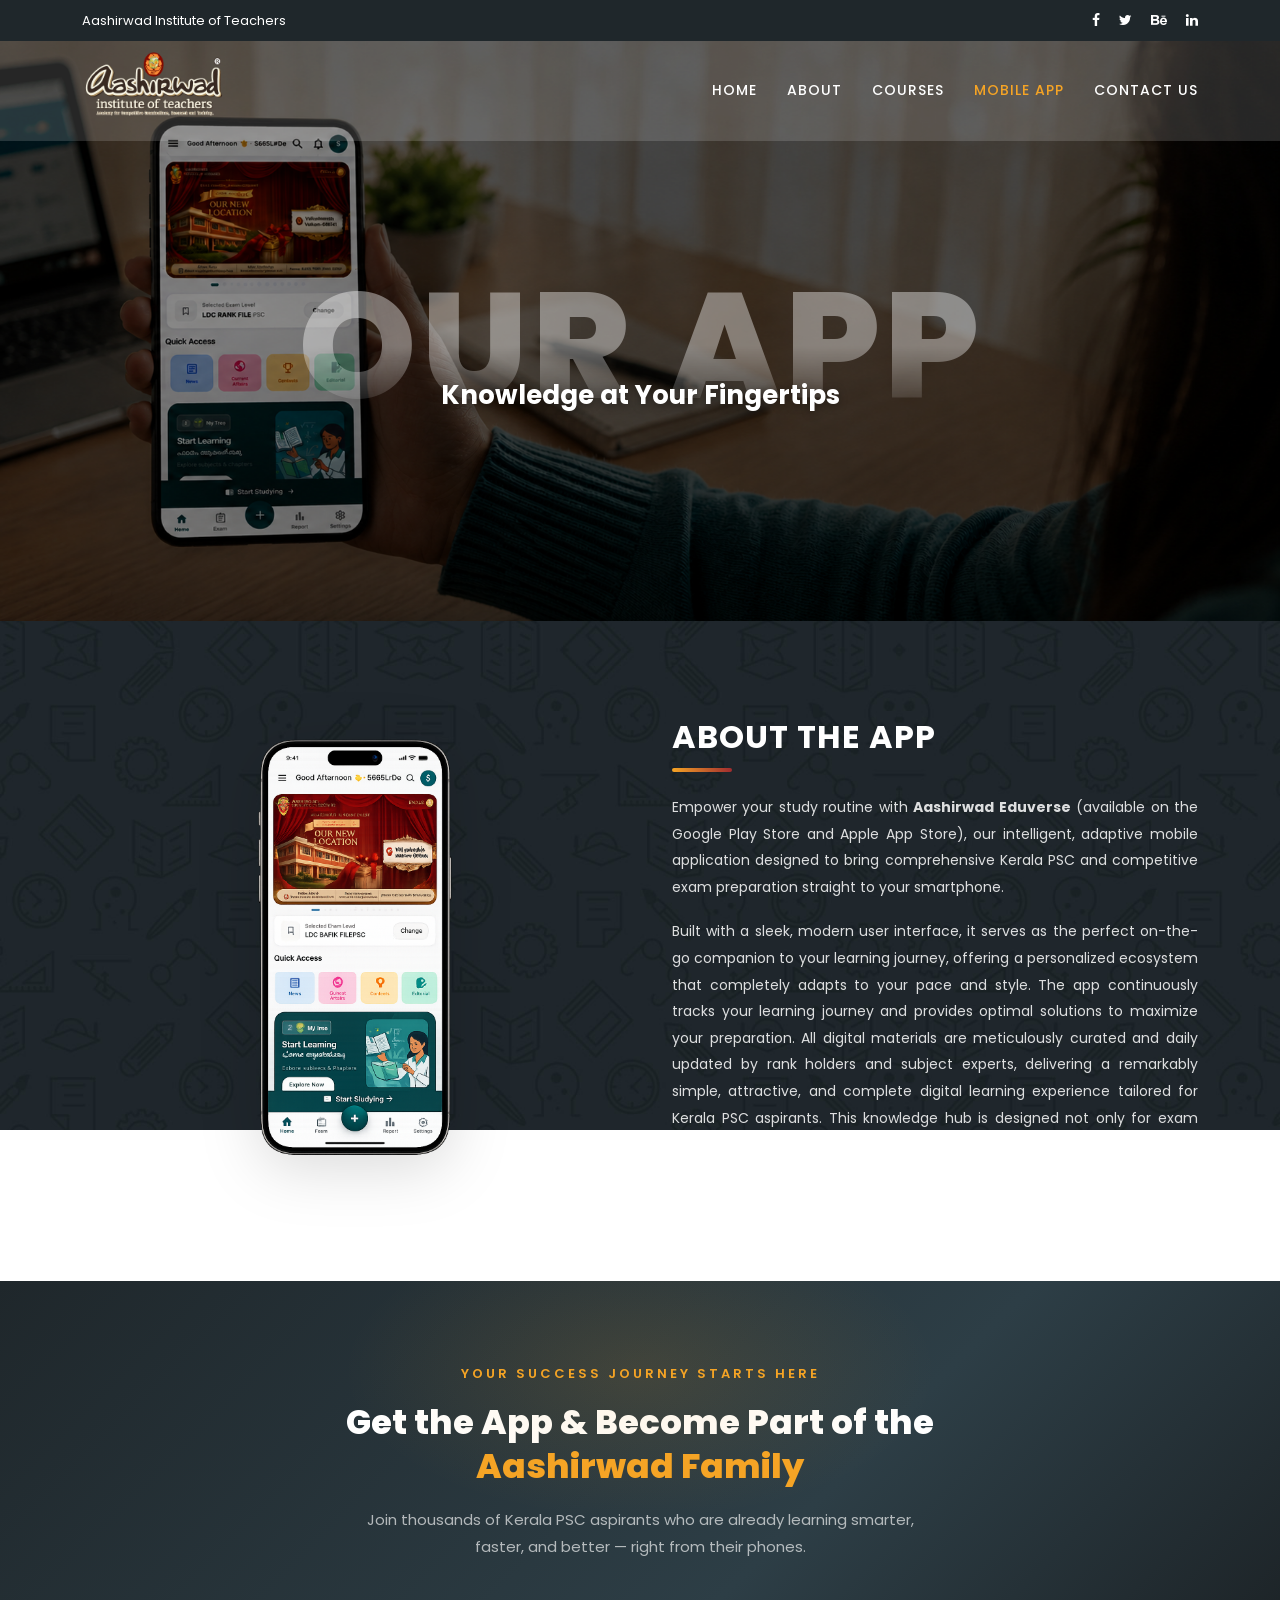
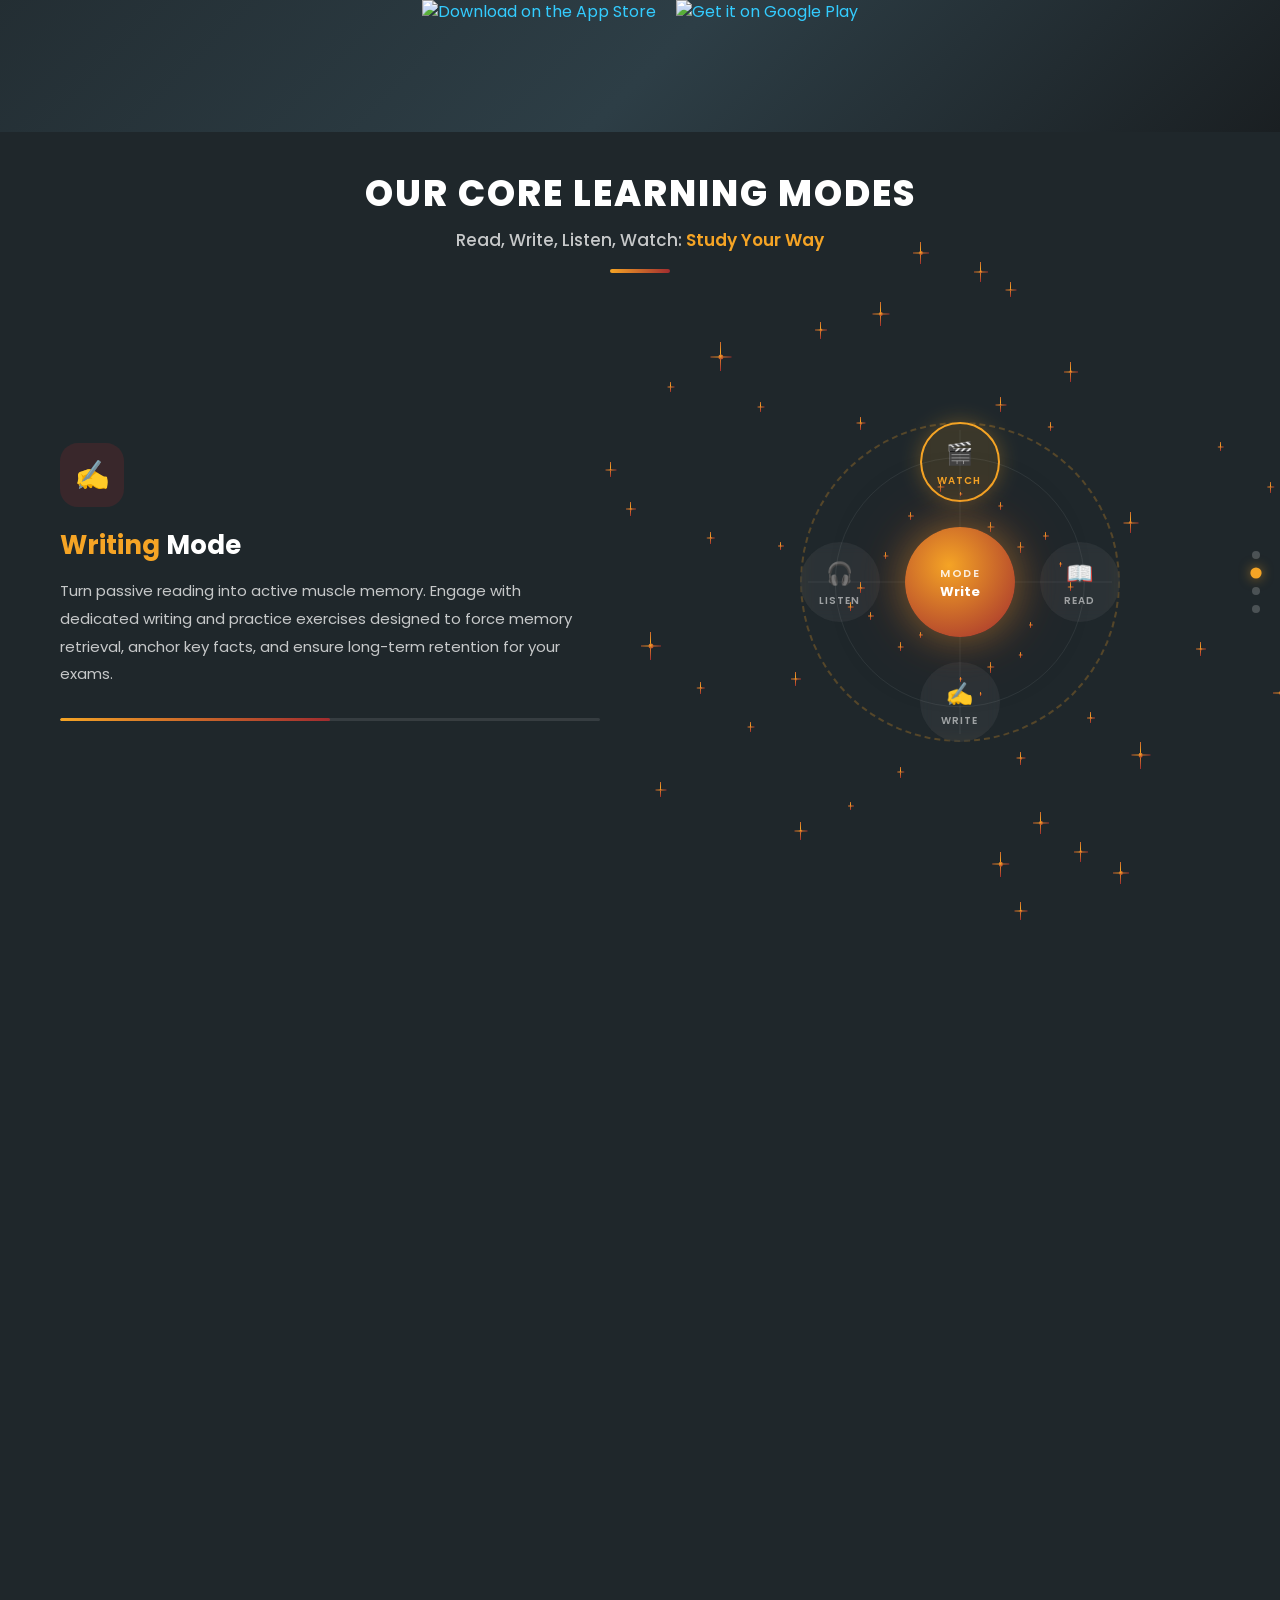
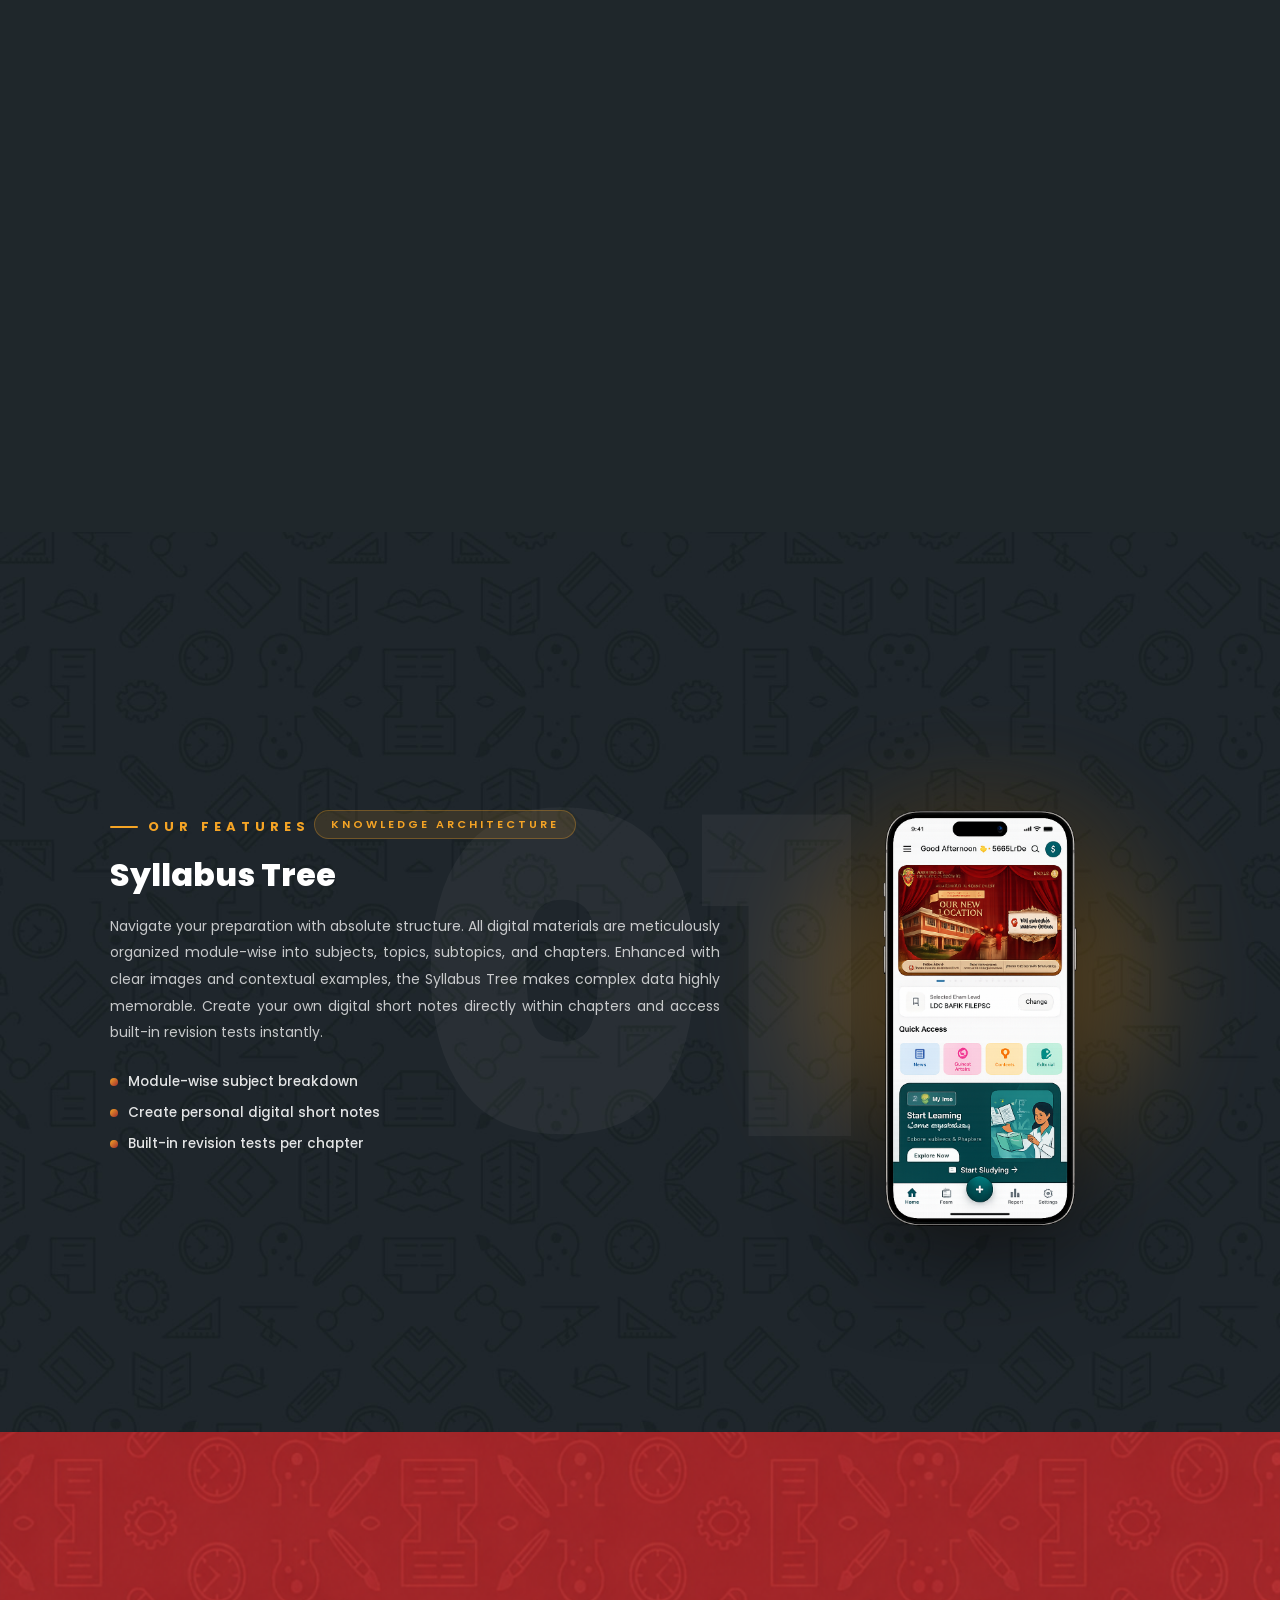
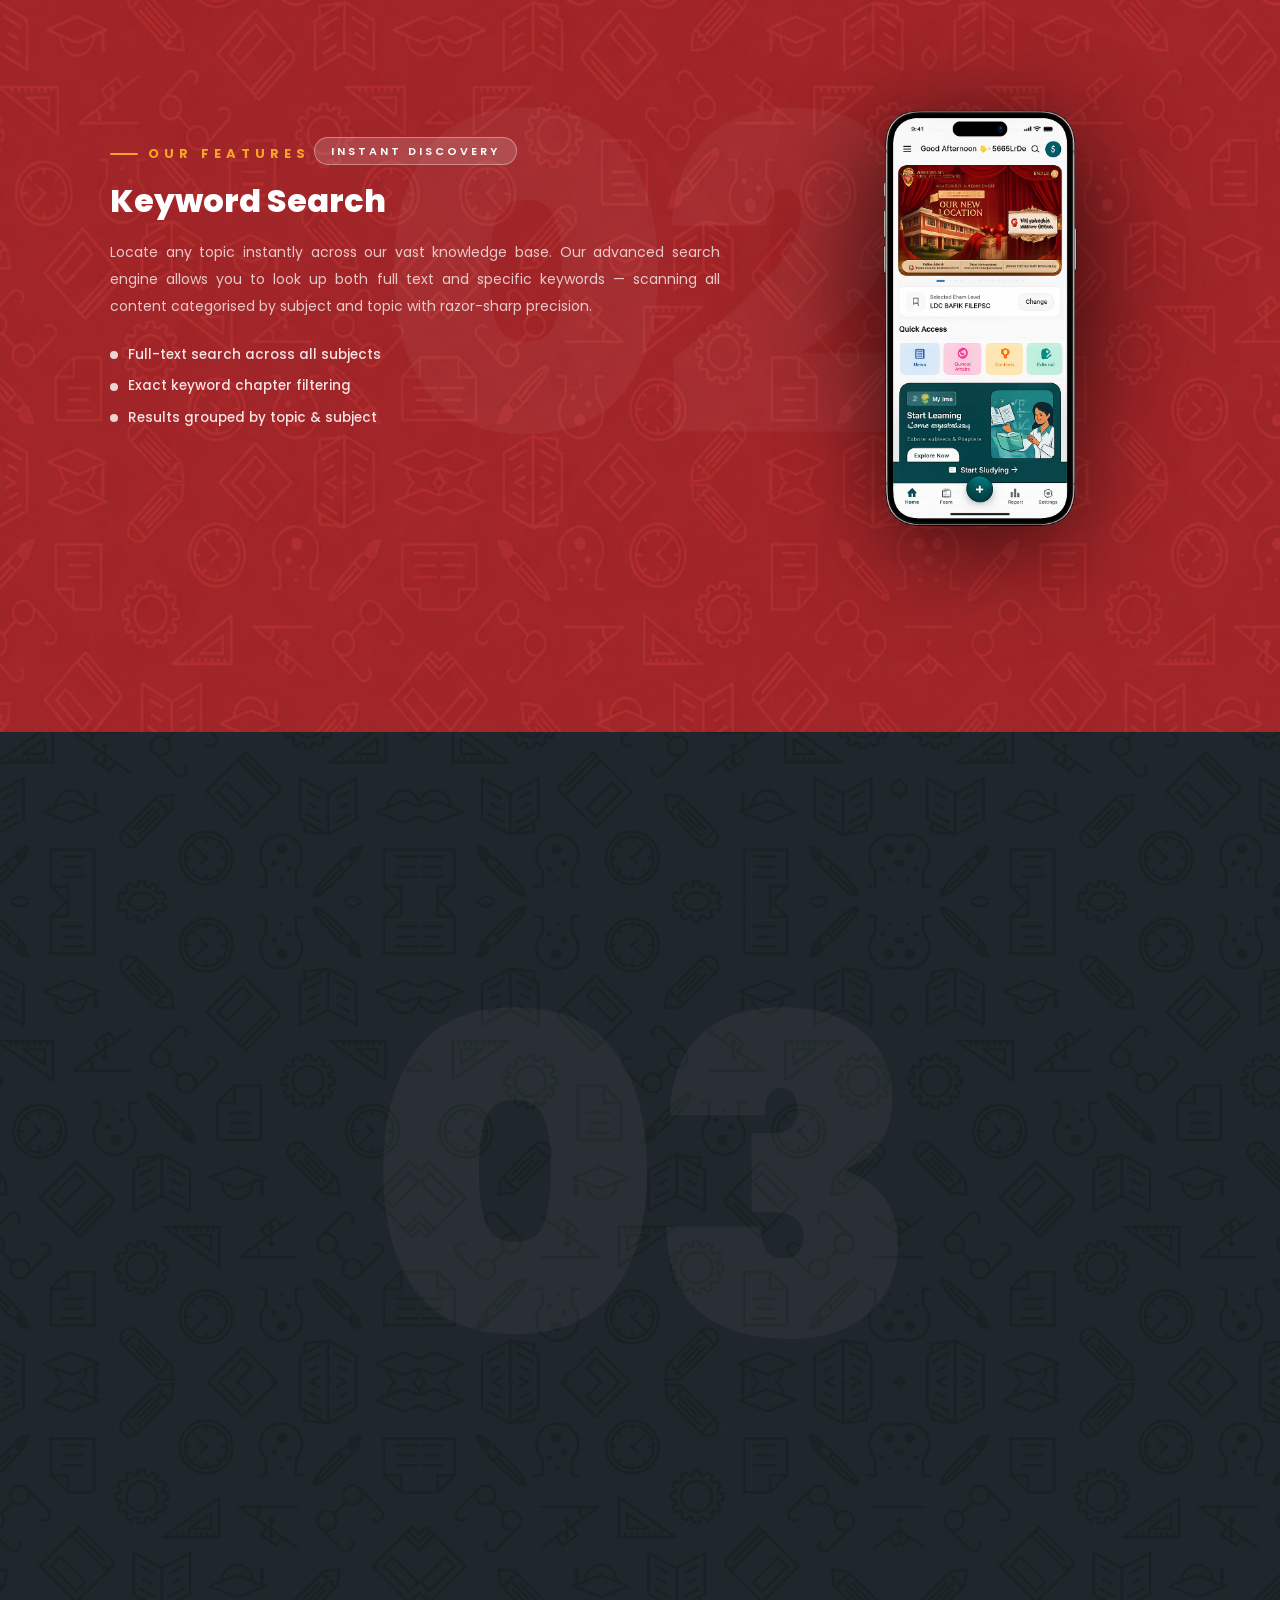
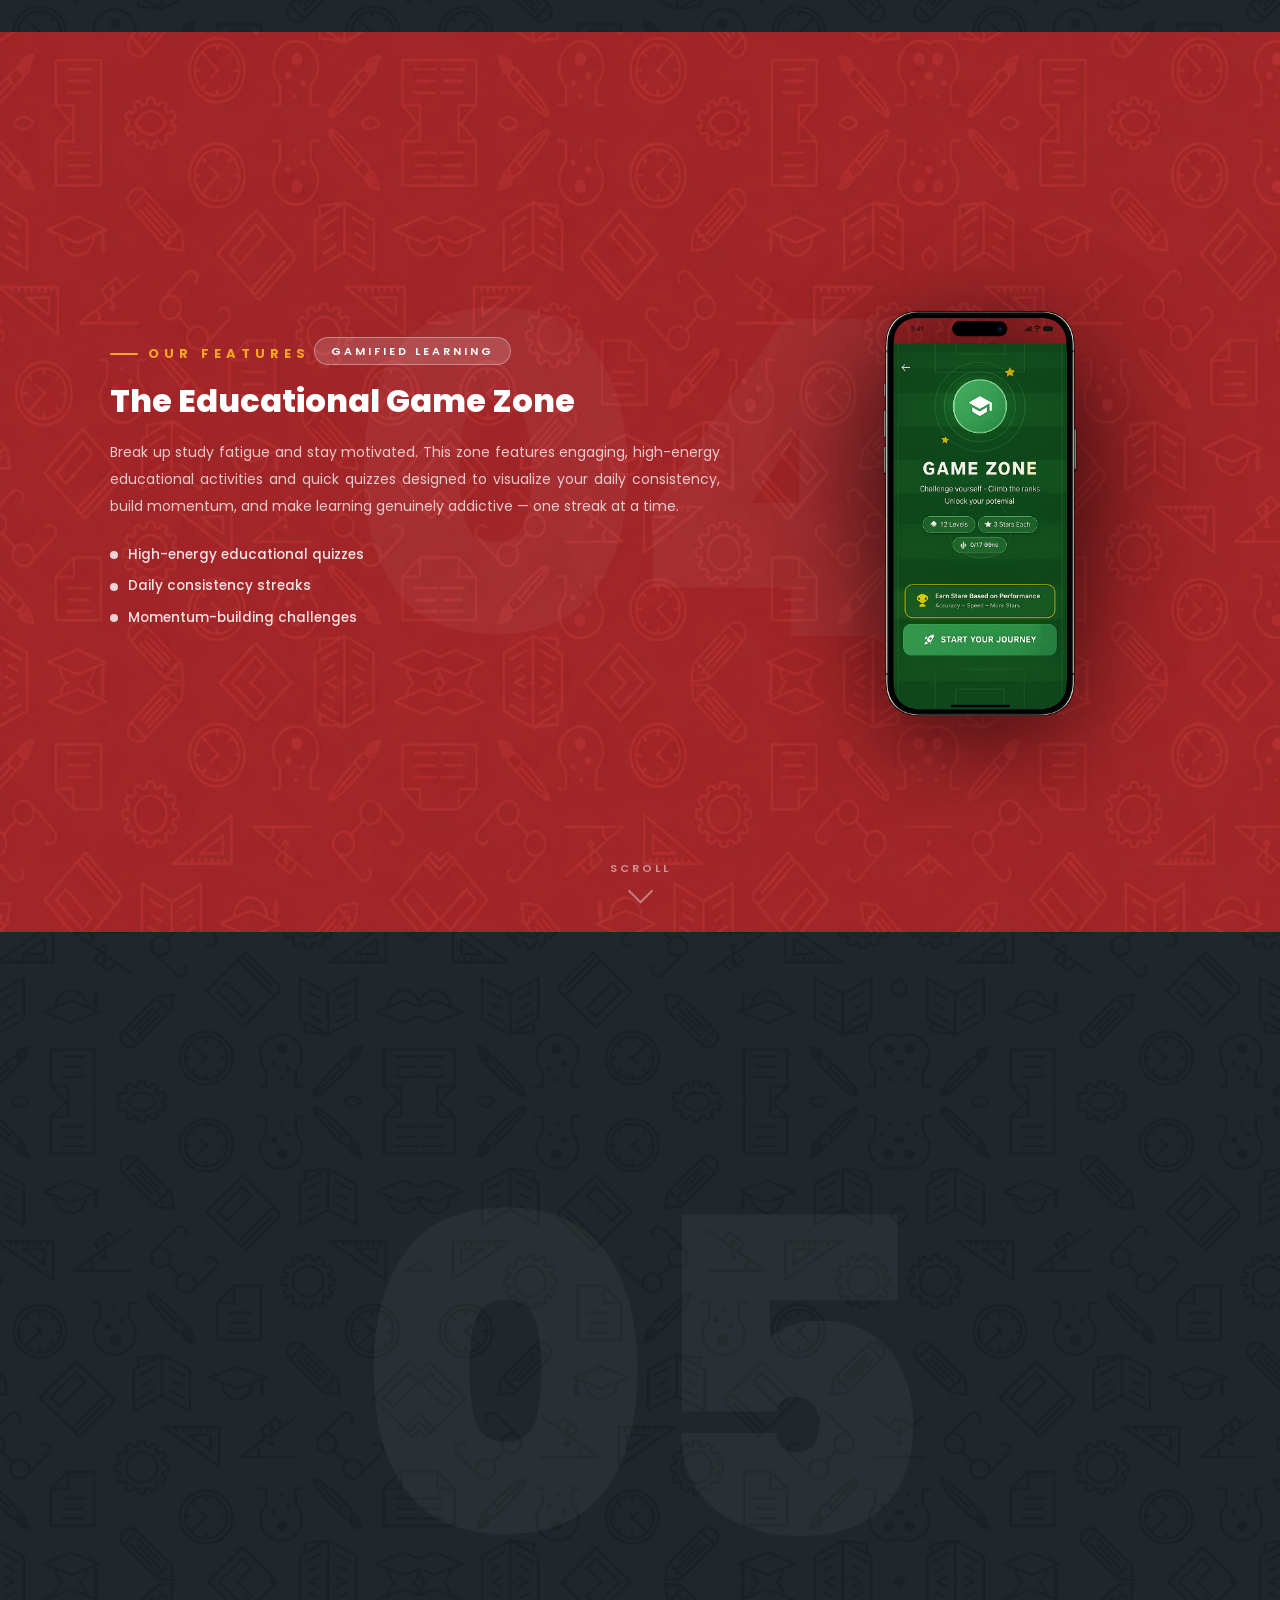
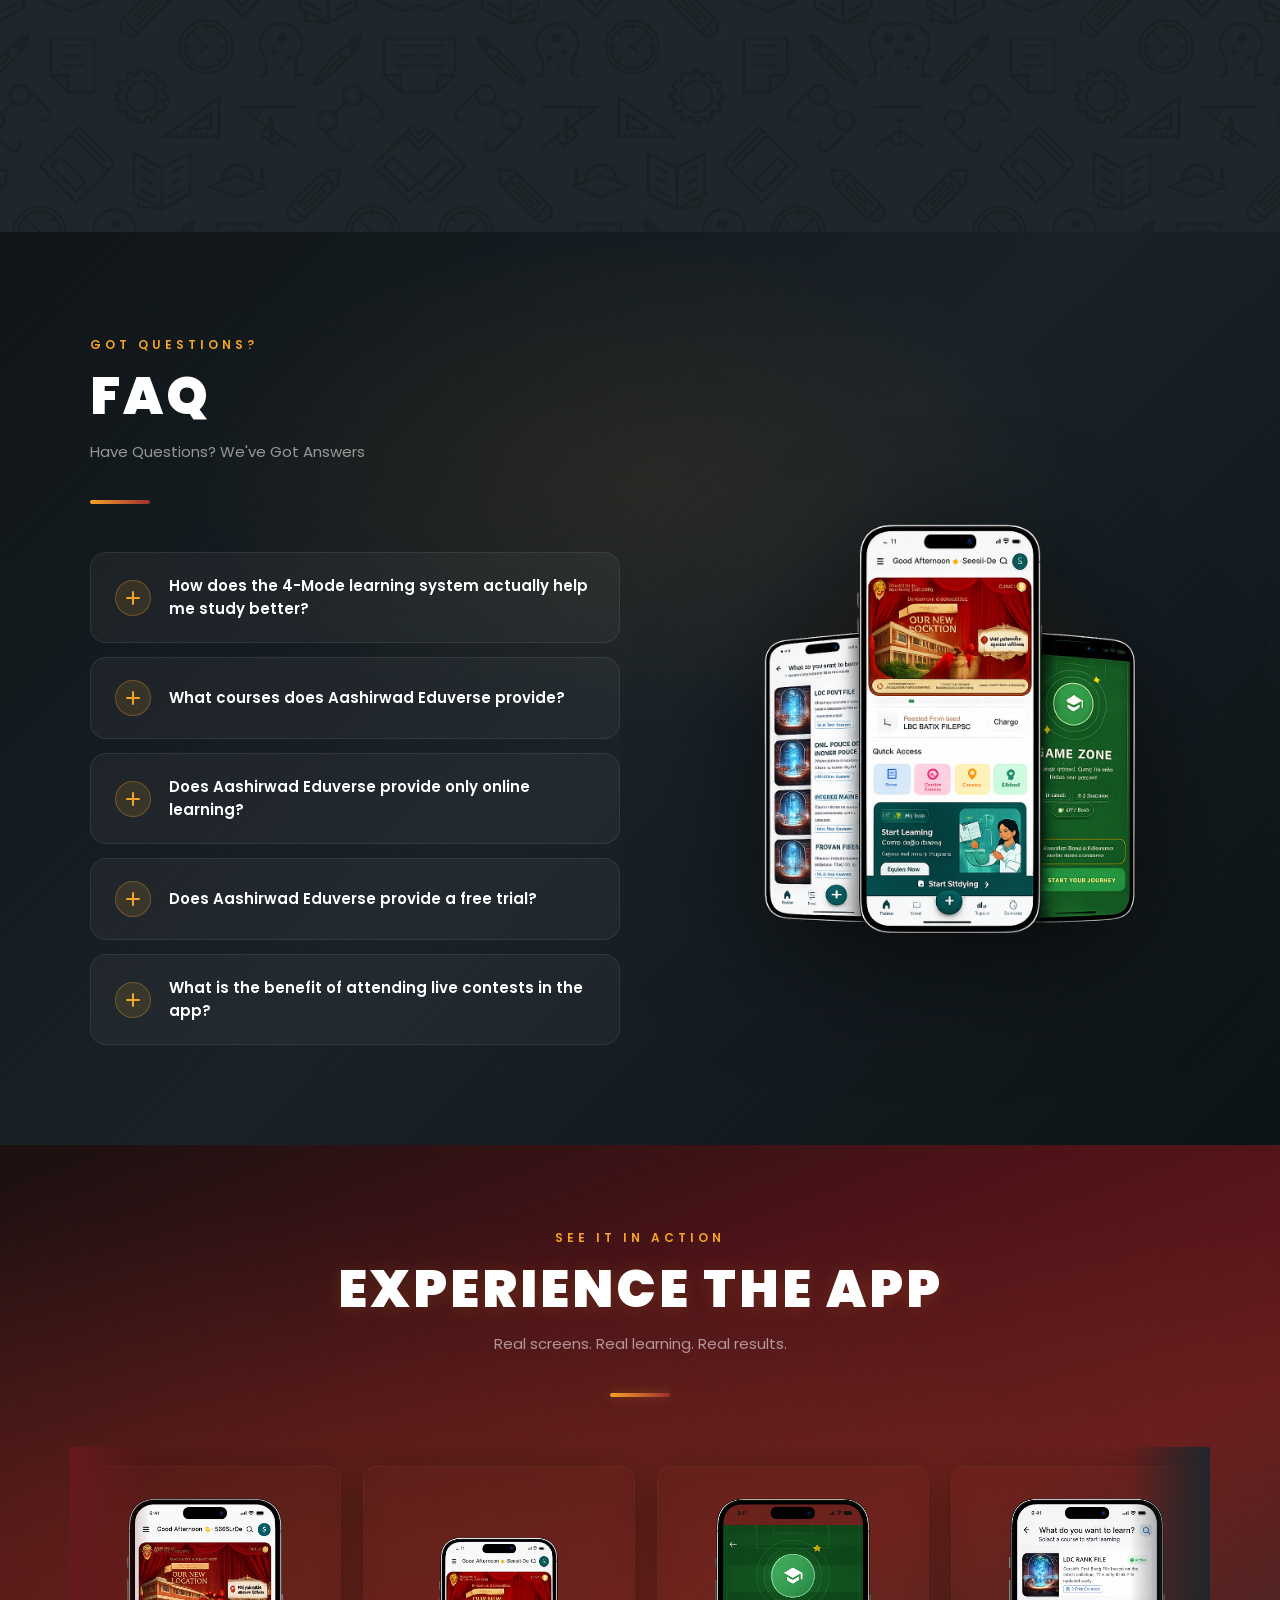
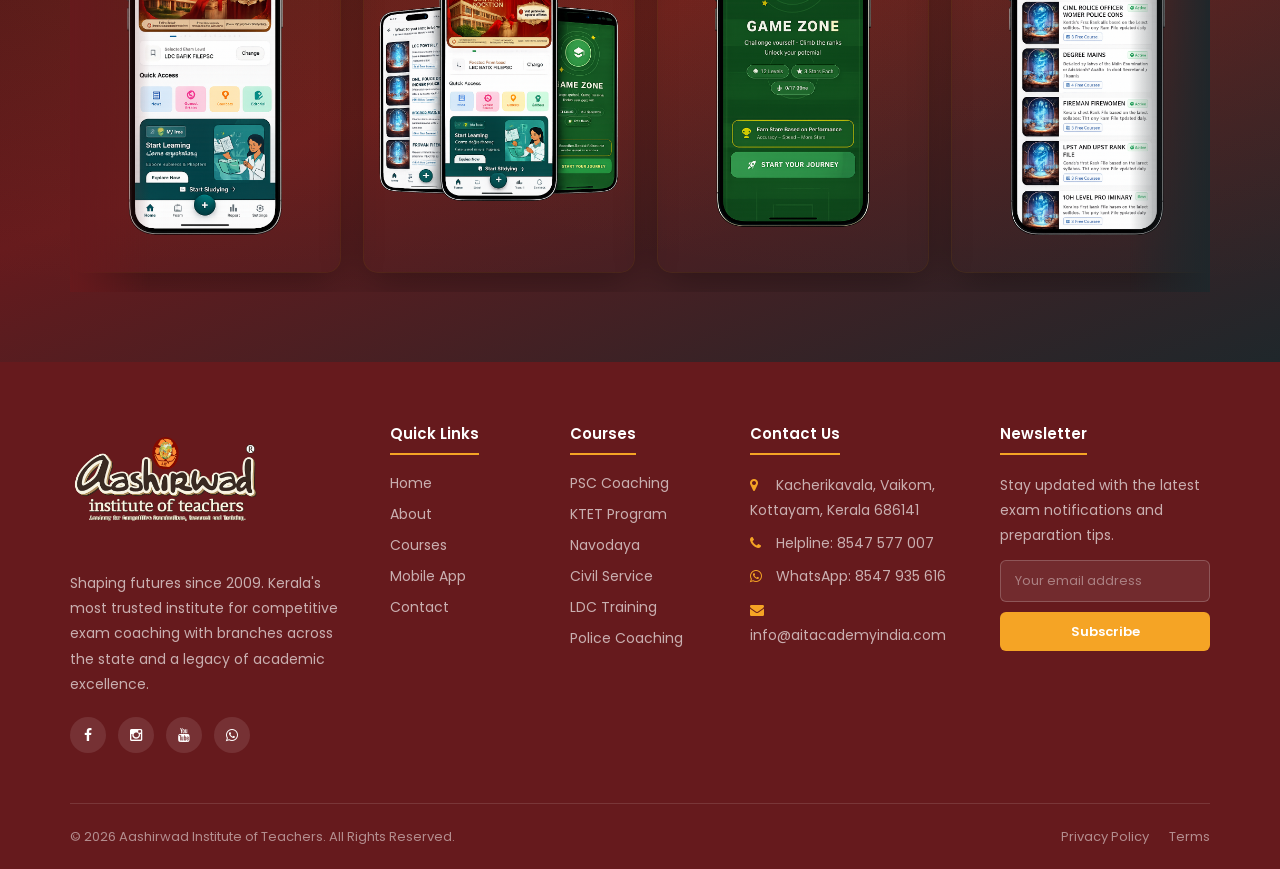
==== app.html @ 5364507b "Updated homepage design" ====
<!DOCTYPE html>
<html lang="en">

  <head>

    <meta charset="utf-8">
    <meta name="viewport" content="width=device-width, initial-scale=1, shrink-to-fit=no">
    <meta name="description" content="">
    <meta name="author" content="Template Mo">
    <link href="https://fonts.googleapis.com/css?family=Poppins:100,200,300,400,500,600,700,800,900" rel="stylesheet">

    <title>Education - List of Meetings</title>

    <!-- Bootstrap core CSS -->
    <link href="vendor/bootstrap/css/bootstrap.min.css" rel="stylesheet">


    <!-- Additional CSS Files -->
    <link rel="stylesheet" href="assets/css/fontawesome.css">
    <link rel="stylesheet" href="assets/css/templatemo-edu-meeting.css">
    <link rel="stylesheet" href="assets/css/owl.css">
    <link rel="stylesheet" href="assets/css/lightbox.css">
<!--

TemplateMo 569 Edu Meeting

https://templatemo.com/tm-569-edu-meeting

-->
  </head>

<body>

   

  <!-- Sub Header -->
  <div class="sub-header">
    <div class="container">
      <div class="row">
        <div class="col-lg-8 col-sm-8">
          <div class="left-content">
            <p>Aashirwad Institute of Teachers</p>
          </div>
        </div>
        <div class="col-lg-4 col-sm-4">
          <div class="right-icons">
            <ul>
              <li><a href="#"><i class="fa fa-facebook"></i></a></li>
              <li><a href="#"><i class="fa fa-twitter"></i></a></li>
              <li><a href="#"><i class="fa fa-behance"></i></a></li>
              <li><a href="#"><i class="fa fa-linkedin"></i></a></li>
            </ul>
          </div>
        </div>
      </div>
    </div>
  </div>

  <!-- ***** Header Area Start ***** -->
  <header class="header-area header-sticky">
      <div class="container">
          <div class="row">
              <div class="col-12">
                  <nav class="main-nav">
                      <!-- ***** Logo Start ***** -->
                      <a href="index.html" class="logo">
                        <img src="assets/images/logo3.png" alt="Aashirwad EduVerse Logo" class="logo-image">
                      </a>
                      <!-- ***** Logo End ***** -->
                      <!-- ***** Menu Start ***** -->
                      <ul class="nav">
                          <li ><a href="index.html">Home</a></li>
                          <li class="scroll-to-section"><a href="#app-about">About</a></li> 
                          <li><a href="courses.html">Courses</a></li>
                          <li><a href="app.html" class="active">Mobile App</a></li>
                          <li class="scroll-to-section"><a href="#contact">Contact Us</a></li> 
                      </ul>        
                      <a class='menu-trigger'>
                          <span>Menu</span>
                      </a>
                      <!-- ***** Menu End ***** -->
                  </nav>
              </div>
          </div>
      </div>
  </header>
  <!-- ***** Header Area End ***** -->

  <section class="heading-page header-text app-heading-page" id="top">
    <div class="container">
        <div class="row">
        <div class="col-lg-12">
            <div class="app-title-wrapper">
            <h2 class="app-main-title">OUR APP</h2>
            <h6 class="app-sub-quote">Knowledge at Your Fingertips</h6>
            </div>
        </div>
        </div>
    </div>
    </section>

  
  
  
  
  
  
  
  
  
  
  
  
  
  
  
  
  
  
  
  
  
    <section class="app-about-section" id="app-about">
  <div class="container">
    <div class="row align-items-center">

      <div class="col-lg-6 col-md-12 app-about-image-col">
        <div class="app-about-img-wrapper">
          <img src="assets/images/mobile1.png" alt="Aashirwad Eduverse App" class="app-about-phone-img">
        </div>
      </div>

      <div class="col-lg-6 col-md-12 app-about-text-col">
        <div class="app-about-content">
          <h2 class="app-about-title">About The App</h2>
          <div class="app-about-underline"></div>
          <p>Empower your study routine with <strong>Aashirwad Eduverse</strong> (available on the Google Play Store and Apple App Store), our intelligent, adaptive mobile application designed to bring comprehensive Kerala PSC and competitive exam preparation straight to your smartphone.</p>
          <p>Built with a sleek, modern user interface, it serves as the perfect on-the-go companion to your learning journey, offering a personalized ecosystem that completely adapts to your pace and style. The app continuously tracks your learning journey and provides optimal solutions to maximize your preparation. All digital materials are meticulously curated and daily updated by rank holders and subject experts, delivering a remarkably simple, attractive, and complete digital learning experience tailored for Kerala PSC aspirants. This knowledge hub is designed not only for exam seekers but for all students who want to enhance their intellect and fuel their passion for learning.</p>
        </div>
      </div>

    </div>
  </div>
</section>















<section class="app-download-section" id="app-download">
  <div class="container">
    <div class="row justify-content-center text-center">
      <div class="col-lg-8">
        <p class="app-download-tagline">Your Success Journey Starts Here</p>
        <h2 class="app-download-heading">Get the App & Become Part of the <span>Aashirwad Family</span></h2>
        <p class="app-download-subtext">Join thousands of Kerala PSC aspirants who are already learning smarter, faster, and better — right from their phones.</p>
        <div class="app-download-buttons">
          <a href="#" class="app-store-btn" target="_blank">
            <img src="https://upload.wikimedia.org/wikipedia/commons/3/3c/Download_on_the_App_Store_Badge.svg" alt="Download on the App Store">
          </a>
          <a href="#" class="app-store-btn" target="_blank">
            <img src="https://upload.wikimedia.org/wikipedia/commons/7/78/Google_Play_Store_badge_EN.svg" alt="Get it on Google Play">
          </a>
        </div>
      </div>
    </div>
  </div>
</section>











<section class="app-showcase">

  <!-- Floating decorative particles (filled by JS) -->
  <div class="app-particles" id="appParticles"></div>
  
  <!-- ── Sticky scroll scene ──────────────────────────────── -->
  <div id="app-scroll-scene">
    <div class="app-sticky-frame" id="appStickyFrame">
 
      <!-- Step indicator dots -->
      <!-- ── Static heading inside sticky frame ── -->
      <div class="core-modes-heading-wrapper">
        <h2 class="core-modes-title">Our Core Learning Modes</h2>
        <p class="core-modes-subtitle">Read, Write, Listen, Watch: <span>Study Your Way</span></p>
        <div class="core-modes-underline"></div>
      </div>

      <!-- Step indicator dots -->
      <div class="step-dots" id="stepDots">
        <div class="step-dot active"></div>
        <div class="step-dot"></div>
        <div class="step-dot"></div>
        <div class="step-dot"></div>
      </div>
 
      <!-- Left: mode content cards -->
      <div class="app-left-pane">
 
        <!-- Card 0 – Read -->
        <div class="mode-card active" data-index="0">
          <div class="mode-icon icon-read">📖</div>
          <h3><span class="highlight">Reading</span> Mode</h3>
          <p>
            Dive into distraction-free digital reading environments curated by subject experts.
            Focus entirely on the core material with a clean, optimised layout built for deep
            concentration and clear understanding.
          </p>
          <div class="mode-progress-bar">
            <div class="mode-progress-fill" style="width: 25%;"></div>
          </div>
        </div>
 
        <!-- Card 1 – Write -->
        <div class="mode-card" data-index="1">
          <div class="mode-icon icon-write">✍️</div>
          <h3><span class="highlight">Writing</span> Mode</h3>
          <p>
            Turn passive reading into active muscle memory. Engage with dedicated writing and
            practice exercises designed to force memory retrieval, anchor key facts, and ensure
            long-term retention for your exams.
          </p>
          <div class="mode-progress-bar">
            <div class="mode-progress-fill" style="width: 50%;"></div>
          </div>
        </div>
 
        <!-- Card 2 – Listen -->
        <div class="mode-card" data-index="2">
          <div class="mode-icon icon-listen">🎧</div>
          <h3><span class="highlight">Audio</span> Mode</h3>
          <p>
            Turn your commute, workout, or downtime into productive study time. Listen to
            professionally explained audio lessons and master core concepts on the go with
            completely hands-free learning that requires zero screen time.
          </p>
          <div class="mode-progress-bar">
            <div class="mode-progress-fill" style="width: 75%;"></div>
          </div>
        </div>
 
        <!-- Card 3 – Watch -->
        <div class="mode-card" data-index="3">
          <div class="mode-icon icon-watch">🎬</div>
          <h3><span class="highlight">Video</span> Mode</h3>
          <p>
            Visual learners rejoice. Complex theories, tough problem-solving steps, and core
            syllabus topics are broken down into high-quality, engaging video sessions that make
            difficult subjects remarkably easy to grasp.
          </p>
          <div class="mode-progress-bar">
            <div class="mode-progress-fill" style="width: 100%;"></div>
          </div>
        </div>
 
      </div><!-- /app-left-pane -->
 
      <!-- Right: rotating wheel -->
      <div class="app-right-pane">
        <div class="wheel-wrapper">
 
          <!-- Decorative spoke lines -->
          <svg class="wheel-spokes" xmlns="http://www.w3.org/2000/svg">
            <line x1="50%" y1="50%" x2="50%" y2="10%"  stroke="rgba(255,255,255,0.07)" stroke-width="1"/>
            <line x1="50%" y1="50%" x2="90%" y2="50%"  stroke="rgba(255,255,255,0.07)" stroke-width="1"/>
            <line x1="50%" y1="50%" x2="50%" y2="90%"  stroke="rgba(255,255,255,0.07)" stroke-width="1"/>
            <line x1="50%" y1="50%" x2="10%" y2="50%"  stroke="rgba(255,255,255,0.07)" stroke-width="1"/>
          </svg>
 
          <!-- Rotating ring with four nodes -->
          <div class="wheel-ring" id="wheelRing">
 
            <!-- Node 0 – Read (top) -->
            <div class="wheel-node active-node" data-node="0">
              <div class="node-inner">
                <span class="node-icon">📖</span>
                <span class="node-label">Read</span>
              </div>
            </div>
 
            <!-- Node 1 – Write (right) -->
            <div class="wheel-node" data-node="1">
              <div class="node-inner">
                <span class="node-icon">✍️</span>
                <span class="node-label">Write</span>
              </div>
            </div>
 
            <!-- Node 2 – Listen (bottom) -->
            <div class="wheel-node" data-node="2">
              <div class="node-inner">
                <span class="node-icon">🎧</span>
                <span class="node-label">Listen</span>
              </div>
            </div>
 
            <!-- Node 3 – Watch (left) -->
            <div class="wheel-node" data-node="3">
              <div class="node-inner">
                <span class="node-icon">🎬</span>
                <span class="node-label">Watch</span>
              </div>
            </div>
 
            <!-- ── Sparkles ── -->
            <div class="sparkle" style="top:calc(50% + -30px);left:calc(50% + 80px);height:15px;--hw:7.5px;animation:twinkle2 3.2s ease-in-out 0.5s infinite"></div>
            <div class="sparkle" style="top:calc(50% + -70px);left:calc(50% + 40px);height:8px;--hw:4px;animation:twinkle1 1.8s ease-in-out 1.2s infinite"></div>
            <div class="sparkle" style="top:calc(50% + -85px);left:calc(50% + -50px);height:12px;--hw:6px;animation:twinkle3 2.6s ease-in-out 0.1s infinite"></div>
            <div class="sparkle" style="top:calc(50% + -40px);left:calc(50% + -80px);height:11px;--hw:5.5px;animation:twinkle4 3.8s ease-in-out 2s infinite"></div>
            <div class="sparkle" style="top:calc(50% + 75px);left:calc(50% + -30px);height:10px;--hw:5px;animation:twinkle1 2.4s ease-in-out 1.5s infinite"></div>
            <div class="sparkle" style="top:calc(50% + 60px);left:calc(50% + 60px);height:13px;--hw:6.5px;animation:twinkle5 1.6s ease-in-out 0.8s infinite"></div>
            <div class="sparkle" style="top:calc(50% + -110px);left:calc(50% + 0px);height:13px;--hw:6.5px;animation:twinkle2 3.5s ease-in-out 2.5s infinite"></div>
            <div class="sparkle" style="top:calc(50% + 0px);left:calc(50% + 95px);height:7px;--hw:3.5px;animation:twinkle3 2s ease-in-out 0.3s infinite"></div>
            <div class="sparkle" style="top:calc(50% + 100px);left:calc(50% + 0px);height:16px;--hw:8px;animation:twinkle4 2.8s ease-in-out 1.8s infinite"></div>
            <div class="sparkle" style="top:calc(50% + 0px);left:calc(50% + -90px);height:6px;--hw:3px;animation:twinkle5 3s ease-in-out 0.6s infinite"></div>
            <div class="sparkle" style="top:calc(50% + -60px);left:calc(50% + 70px);height:9px;--hw:4.5px;animation:twinkle1 2.2s ease-in-out 2.2s infinite"></div>
            <div class="sparkle" style="top:calc(50% + 50px);left:calc(50% + -70px);height:12px;--hw:6px;animation:twinkle2 1.5s ease-in-out 0s infinite"></div>
            <div class="sparkle" style="top:calc(50% + 90px);left:calc(50% + 30px);height:12px;--hw:6px;animation:twinkle3 4s ease-in-out 1s infinite"></div>
            <div class="sparkle" style="top:calc(50% + -60px);left:calc(50% + -40px);height:15px;--hw:7.5px;animation:twinkle4 2.5s ease-in-out 2.8s infinite"></div>
            <div class="sparkle" style="top:calc(50% + -20px);left:calc(50% + 110px);height:5px;--hw:2.5px;animation:twinkle5 3.6s ease-in-out 0.2s infinite"></div>
            <div class="sparkle" style="top:calc(50% + -100px);left:calc(50% + -20px);height:7px;--hw:3.5px;animation:twinkle1 1.9s ease-in-out 1.7s infinite"></div>
            <div class="sparkle" style="top:calc(50% + 40px);left:calc(50% + 50px);height:8px;--hw:4px;animation:twinkle2 3.3s ease-in-out 0.9s infinite"></div>
            <div class="sparkle" style="top:calc(50% + -30px);left:calc(50% + -60px);height:14px;--hw:7px;animation:twinkle3 2.7s ease-in-out 1.3s infinite"></div>
            <div class="sparkle" style="top:calc(50% + 110px);left:calc(50% + 20px);height:13px;--hw:6.5px;animation:twinkle4 1.7s ease-in-out 2.4s infinite"></div>
            <div class="sparkle" style="top:calc(50% + 20px);left:calc(50% + -100px);height:14px;--hw:7px;animation:twinkle5 3.9s ease-in-out 0.7s infinite"></div>
            <div class="sparkle" style="top:calc(50% + -25px);left:calc(50% + 25px);height:12px;--hw:6px;animation:twinkle1 2.3s ease-in-out 1.1s infinite"></div>
            <div class="sparkle" style="top:calc(50% + 30px);left:calc(50% + -30px);height:13px;--hw:6.5px;animation:twinkle3 2.9s ease-in-out 2.1s infinite"></div>
            <!-- ── Outside sparkles ── -->
            <div class="sparkle" style="top:calc(50% + -60px);left:calc(50% + 170px);height:18px;--hw:9px;animation:twinkle2 2.7s ease-in-out 0.1s infinite"></div>
            <div class="sparkle" style="top:calc(50% + -90px);left:calc(50% + -160px);height:13px;--hw:6.5px;animation:twinkle4 3.4s ease-in-out 0.7s infinite"></div>
            <div class="sparkle" style="top:calc(50% + 165px);left:calc(50% + 90px);height:20px;--hw:10px;animation:twinkle1 2.2s ease-in-out 1.5s infinite"></div>
            <div class="sparkle" style="top:calc(50% + 180px);left:calc(50% + -40px);height:12px;--hw:6px;animation:twinkle5 3.8s ease-in-out 0.3s infinite"></div>
            <div class="sparkle" style="top:calc(50% + -40px);left:calc(50% + -185px);height:22px;--hw:11px;animation:twinkle3 2.5s ease-in-out 2s infinite"></div>
            <div class="sparkle" style="top:calc(50% + 60px);left:calc(50% + 185px);height:15px;--hw:7.5px;animation:twinkle5 3.1s ease-in-out 1.1s infinite"></div>
            <div class="sparkle" style="top:calc(50% + -130px);left:calc(50% + 130px);height:16px;--hw:8px;animation:twinkle1 2.8s ease-in-out 2.4s infinite"></div>
            <div class="sparkle" style="top:calc(50% + -170px);left:calc(50% + -70px);height:30px;--hw:15px;animation:twinkle4 3.6s ease-in-out 0.9s infinite"></div>
            <div class="sparkle" style="top:calc(50% + 100px);left:calc(50% + -165px);height:18px;--hw:9px;animation:twinkle2 2s ease-in-out 1.8s infinite"></div>
            <div class="sparkle" style="top:calc(50% + -240px);left:calc(50% + 60px);height:20px;--hw:10px;animation:twinkle3 2.4s ease-in-out 0.4s infinite"></div>
            <div class="sparkle" style="top:calc(50% + 210px);left:calc(50% + 140px);height:14px;--hw:7px;animation:twinkle5 3.9s ease-in-out 0.6s infinite"></div>
            <div class="sparkle" style="top:calc(50% + -110px);left:calc(50% + -220px);height:28px;--hw:14px;animation:twinkle1 2.1s ease-in-out 2.7s infinite"></div>
            <div class="sparkle" style="top:calc(50% + 110px);left:calc(50% + 220px);height:12px;--hw:6px;animation:twinkle4 3.5s ease-in-out 1.4s infinite"></div>
            <div class="sparkle" style="top:calc(50% + -80px);left:calc(50% + 230px);height:32px;--hw:16px;animation:twinkle2 2.9s ease-in-out 2.2s infinite"></div>
            <div class="sparkle" style="top:calc(50% + 250px);left:calc(50% + -50px);height:17px;--hw:8.5px;animation:twinkle1 2.6s ease-in-out 0.2s infinite"></div>
            <div class="sparkle" style="top:calc(50% + -50px);left:calc(50% + -300px);height:22px;--hw:11px;animation:twinkle3 3.3s ease-in-out 1.6s infinite"></div>
            <div class="sparkle" style="top:calc(50% + 300px);left:calc(50% + 200px);height:22px;--hw:11px;animation:twinkle5 2.5s ease-in-out 0.3s infinite"></div>
            <div class="sparkle" style="top:calc(50% + 330px);left:calc(50% + -80px);height:20px;--hw:10px;animation:twinkle2 2.3s ease-in-out 1.9s infinite"></div>
            <div class="sparkle" style="top:calc(50% + 290px);left:calc(50% + -200px);height:14px;--hw:7px;animation:twinkle4 3.7s ease-in-out 0.8s infinite"></div>
            <div class="sparkle" style="top:calc(50% + -340px);left:calc(50% + -40px);height:24px;--hw:12px;animation:twinkle1 3.1s ease-in-out 1.2s infinite"></div>
            <div class="sparkle" style="top:calc(50% + -60px);left:calc(50% + 320px);height:26px;--hw:13px;animation:twinkle3 2.8s ease-in-out 2.5s infinite"></div>
            <div class="sparkle" style="top:calc(50% + 40px);left:calc(50% + -340px);height:32px;--hw:16px;animation:twinkle5 1.8s ease-in-out 0.5s infinite"></div>
            <div class="sparkle" style="top:calc(50% + -180px);left:calc(50% + 160px);height:38px;--hw:19px;animation:twinkle2 3.5s ease-in-out 0.9s infinite"></div>
            <div class="sparkle" style="top:calc(50% + 200px);left:calc(50% + -180px);height:14px;--hw:7px;animation:twinkle4 2.1s ease-in-out 2.3s infinite"></div>
            <div class="sparkle" style="top:calc(50% + -120px);left:calc(50% + 260px);height:28px;--hw:14px;animation:twinkle1 3.2s ease-in-out 0.2s infinite"></div>
            <div class="sparkle" style="top:calc(50% + 260px);left:calc(50% + 100px);height:17px;--hw:8.5px;animation:twinkle3 2.6s ease-in-out 1.7s infinite"></div>
            <div class="sparkle" style="top:calc(50% + -40px);left:calc(50% + 270px);height:35px;--hw:17.5px;animation:twinkle5 4s ease-in-out 0.6s infinite"></div>
            <div class="sparkle" style="top:calc(50% + 140px);left:calc(50% + -260px);height:24px;--hw:12px;animation:twinkle2 2.2s ease-in-out 3s infinite"></div>
            <div class="sparkle" style="top:calc(50% + -320px);left:calc(50% + 100px);height:32px;--hw:16px;animation:twinkle4 3.8s ease-in-out 1.5s infinite"></div>
            <div class="sparkle" style="top:calc(50% + 80px);left:calc(50% + -280px);height:34px;--hw:17px;animation:twinkle1 1.9s ease-in-out 0.4s infinite"></div>
            <div class="sparkle" style="top:calc(50% + -260px);left:calc(50% + -140px);height:13px;--hw:6.5px;animation:twinkle3 2.7s ease-in-out 2.8s infinite"></div>
            <div class="sparkle" style="top:calc(50% + 240px);left:calc(50% + -240px);height:42px;--hw:21px;animation:twinkle5 3.3s ease-in-out 0.1s infinite"></div>
            <div class="sparkle" style="top:calc(50% + -20px);left:calc(50% + -320px);height:28px;--hw:14px;animation:twinkle2 2.4s ease-in-out 2.1s infinite"></div>
            <div class="sparkle" style="top:calc(50% + -310px);left:calc(50% + -100px);height:15px;--hw:7.5px;animation:twinkle4 3.6s ease-in-out 1.8s infinite"></div>
            <div class="sparkle" style="top:calc(50% + 310px);left:calc(50% + 50px);height:40px;--hw:20px;animation:twinkle1 2.8s ease-in-out 0.8s infinite"></div>
            <div class="sparkle" style="top:calc(50% + -160px);left:calc(50% + 280px);height:32px;--hw:16px;animation:twinkle3 3.1s ease-in-out 2.6s infinite"></div>
            <div class="sparkle" style="top:calc(50% + 160px);left:calc(50% + 240px);height:26px;--hw:13px;animation:twinkle5 1.7s ease-in-out 1.3s infinite"></div>
            <div class="sparkle" style="top:calc(50% + -350px);left:calc(50% + 60px);height:36px;--hw:18px;animation:twinkle2 3.9s ease-in-out 0.3s infinite"></div>
            <div class="sparkle" style="top:calc(50% + 350px);left:calc(50% + -120px);height:22px;--hw:11px;animation:twinkle4 2.5s ease-in-out 2.4s infinite"></div>
          </div><!-- /wheel-ring -->

          <!-- Centre orb -->
          <div class="wheel-orb">
            <div class="wheel-orb-inner">
              <span class="orb-label">Mode</span>
              <span class="orb-name" id="orbName">Read</span>
            </div>
          </div>
 
        </div><!-- /wheel-wrapper -->
      </div><!-- /app-right-pane -->

      <!-- Scroll hint — centred at the bottom of the sticky frame -->
      <div class="scroll-hint" id="scrollHint">
        <span>scroll</span>
        <div class="scroll-hint-arrow"></div>
      </div>
 
    </div><!-- /app-sticky-frame -->
  </div><!-- /app-scroll-scene -->
 
</section>












<section class="pf-section" id="features">

  <!-- SLIDE 1 — Syllabus Tree | text left, image right | dark bg -->
  <div class="pf-slide" id="pfSlide0" data-bg="dark">
    <div class="pf-bg-number">01</div>
    <div class="pf-slide-inner">
      <div class="pf-content-side">
        <h2 class="pf-content-heading">OUR FEATURES</h2>
        <div class="pf-tag">Knowledge Architecture</div>
        <h3 class="pf-title">Syllabus Tree</h3>
        <p class="pf-desc">Navigate your preparation with absolute structure. All digital materials are meticulously organized module-wise into subjects, topics, subtopics, and chapters. Enhanced with clear images and contextual examples, the Syllabus Tree makes complex data highly memorable. Create your own digital short notes directly within chapters and access built-in revision tests instantly.</p>
        <ul class="pf-bullets">
          <li><span class="pf-dot"></span>Module-wise subject breakdown</li>
          <li><span class="pf-dot"></span>Create personal digital short notes</li>
          <li><span class="pf-dot"></span>Built-in revision tests per chapter</li>
        </ul>
      </div>
      <div class="pf-visual-side">
        <div class="pf-mockup-frame">
          <div class="pf-mockup-glow pf-glow-gold"></div>
          <img src="assets/images/mobile1.png" alt="Syllabus Tree" class="pf-mockup-img">
        </div>
      </div>
    </div>
    <div class="pf-scroll-hint">
      <span class="pf-scroll-text">scroll</span>
      <div class="pf-scroll-arrow"></div>
    </div>
  </div>

  <!-- SLIDE 2 — Keyword Search | image left, text right | red bg -->
  <div class="pf-slide" id="pfSlide1" data-bg="red">
    <div class="pf-bg-number">02</div>
    <div class="pf-slide-inner pf-flip">
      <div class="pf-visual-side">
        <div class="pf-mockup-frame">
          <div class="pf-mockup-glow pf-glow-dark"></div>
          <img src="assets/images/mobile1.png" alt="Keyword Search" class="pf-mockup-img">
        </div>
      </div>
      <div class="pf-content-side">
        <h2 class="pf-content-heading">OUR FEATURES</h2>
        <div class="pf-tag pf-tag-light">Instant Discovery</div>
        <h3 class="pf-title">Keyword Search</h3>
        <p class="pf-desc">Locate any topic instantly across our vast knowledge base. Our advanced search engine allows you to look up both full text and specific keywords — scanning all content categorised by subject and topic with razor-sharp precision.</p>
        <ul class="pf-bullets">
          <li><span class="pf-dot pf-dot-light"></span>Full-text search across all subjects</li>
          <li><span class="pf-dot pf-dot-light"></span>Exact keyword chapter filtering</li>
          <li><span class="pf-dot pf-dot-light"></span>Results grouped by topic & subject</li>
        </ul>
      </div>
    </div>
    <div class="pf-scroll-hint">
      <span class="pf-scroll-text">scroll</span>
      <div class="pf-scroll-arrow"></div>
    </div>
  </div>

  <!-- SLIDE 3 — Smart Exam | text left, image right | dark bg -->
  <div class="pf-slide" id="pfSlide2" data-bg="dark">
    <div class="pf-bg-number">03</div>
    <div class="pf-slide-inner">
      <div class="pf-content-side">
        <h2 class="pf-content-heading">OUR FEATURES</h2>
        <div class="pf-tag">Performance & Testing</div>
        <h3 class="pf-title">Smart Exam Modes & Live Contests</h3>
        <p class="pf-desc">Master your time management with our comprehensive testing suite. Sharpen your skills with Unlimited Practice Exams, structured Test Series, Previous Year Papers, and Mock Exams — then compete live against thousands of aspirants in real-time contests.</p>
        <ul class="pf-bullets">
          <li><span class="pf-dot"></span>Unlimited practice & mock exams</li>
          <li><span class="pf-dot"></span>Previous year question papers</li>
          <li><span class="pf-dot"></span>Real-time live contests</li>
        </ul>
      </div>
      <div class="pf-visual-side">
        <div class="pf-mockup-frame">
          <div class="pf-mockup-glow pf-glow-red"></div>
          <img src="assets/images/mobile3.png" alt="Smart Exam" class="pf-mockup-img">
        </div>
      </div>
    </div>
    <div class="pf-scroll-hint">
      <span class="pf-scroll-text">scroll</span>
      <div class="pf-scroll-arrow"></div>
    </div>
  </div>

  <!-- SLIDE 4 — Game Zone | image left, text right | red bg -->
  <div class="pf-slide" id="pfSlide3" data-bg="red">
    <div class="pf-bg-number">04</div>
    <div class="pf-slide-inner pf-flip">
      <div class="pf-visual-side">
        <div class="pf-mockup-frame">
          <div class="pf-mockup-glow pf-glow-dark"></div>
          <img src="assets/images/mobile3.png" alt="Game Zone" class="pf-mockup-img">
        </div>
      </div>
      <div class="pf-content-side">
        <h2 class="pf-content-heading">OUR FEATURES</h2>
        <div class="pf-tag pf-tag-light">Gamified Learning</div>
        <h3 class="pf-title">The Educational Game Zone</h3>
        <p class="pf-desc">Break up study fatigue and stay motivated. This zone features engaging, high-energy educational activities and quick quizzes designed to visualize your daily consistency, build momentum, and make learning genuinely addictive — one streak at a time.</p>
        <ul class="pf-bullets">
          <li><span class="pf-dot pf-dot-light"></span>High-energy educational quizzes</li>
          <li><span class="pf-dot pf-dot-light"></span>Daily consistency streaks</li>
          <li><span class="pf-dot pf-dot-light"></span>Momentum-building challenges</li>
        </ul>
      </div>
    </div>
    <div class="pf-scroll-hint">
      <span class="pf-scroll-text">scroll</span>
      <div class="pf-scroll-arrow"></div>
    </div>
  </div>

  <!-- SLIDE 5 — Current Affairs | text left, image right | dark bg -->
  <div class="pf-slide" id="pfSlide4" data-bg="dark">
    <div class="pf-bg-number">05</div>
    <div class="pf-slide-inner">
      <div class="pf-content-side">
        <h2 class="pf-content-heading">OUR FEATURES</h2>
        <div class="pf-tag">Stay Ahead</div>
        <h3 class="pf-title">Daily Current Affairs & Editorial Insights</h3>
        <p class="pf-desc">Stay ahead with fresh daily updates. Get curated current affairs paired with visual aids, complemented by deep-dive editorials on major global and national events — building a mature, well-rounded perspective for your exams.</p>
        <ul class="pf-bullets">
          <li><span class="pf-dot"></span>Daily curated current affairs</li>
          <li><span class="pf-dot"></span>Visual aids for complex events</li>
          <li><span class="pf-dot"></span>Expert editorial deep-dives</li>
        </ul>
      </div>
      <div class="pf-visual-side">
        <div class="pf-mockup-frame">
          <div class="pf-mockup-glow pf-glow-gold"></div>
          <img src="assets/images/mobile3.png" alt="Current Affairs" class="pf-mockup-img">
        </div>
      </div>
    </div>
  </div>

</section>

<section class="faq-section" id="faq">
  <div class="faq-inner">
    <div class="faq-left-col">
      <div class="faq-heading-block">
        <p class="faq-eyebrow">Got Questions?</p>
        <h2 class="faq-main-title">FAQ</h2>
        <p class="faq-subtitle">Have Questions? We've Got Answers</p>
        <div class="faq-title-underline"></div>
      </div>

      <div class="faq-list" id="faqList">

        <div class="faq-item" id="faqItem1" style="transition-delay: 0s">
          <button class="faq-question-btn" aria-expanded="false" aria-controls="faqAnswer1">
            <span class="faq-icon" aria-hidden="true">
              <span class="faq-icon-bar faq-icon-horizontal"></span>
              <span class="faq-icon-bar faq-icon-vertical"></span>
            </span>
            <span class="faq-question-text">How does the 4-Mode learning system actually help me study better?</span>
          </button>
          <div class="faq-answer-wrapper" id="faqAnswer1" role="region">
            <div class="faq-answer-inner">
              <p class="faq-answer-text">Most of us fall into the trap of passive reading�scrolling through text but forgetting it an hour later. Aashirwad Eduverse fixes this by targeting different parts of your brain. You can read a concept (Reading Mode), lock it into muscle memory by practicing key terms (Writing Mode), listen to expert breakdowns while traveling (Audio Mode), or watch complex topics get simplified (Video Mode). This multi-sensory approach keeps your brain active and ensures you actually retain what you study.</p>
            </div>
          </div>
        </div>

        <div class="faq-item" id="faqItem2" style="transition-delay: 0.1s">
          <button class="faq-question-btn" aria-expanded="false" aria-controls="faqAnswer2">
            <span class="faq-icon" aria-hidden="true">
              <span class="faq-icon-bar faq-icon-horizontal"></span>
              <span class="faq-icon-bar faq-icon-vertical"></span>
            </span>
            <span class="faq-question-text">What courses does Aashirwad Eduverse provide?</span>
          </button>
          <div class="faq-answer-wrapper" id="faqAnswer2" role="region">
            <div class="faq-answer-inner">
              <p class="faq-answer-text">Aashirwad Eduverse provides comprehensive, expert-curated courses specifically designed for Kerala PSC and KTET exams. Our platform ensures that you get structured, module-wise content tailored to the exact requirements of these examinations. For a deeper look into specific batches, syllabus coverage, and features, please refer to the dedicated Courses section on our website.</p>
            </div>
          </div>
        </div>

        <div class="faq-item" id="faqItem3" style="transition-delay: 0.2s">
          <button class="faq-question-btn" aria-expanded="false" aria-controls="faqAnswer3">
            <span class="faq-icon" aria-hidden="true">
              <span class="faq-icon-bar faq-icon-horizontal"></span>
              <span class="faq-icon-bar faq-icon-vertical"></span>
            </span>
            <span class="faq-question-text">Does Aashirwad Eduverse provide only online learning?</span>
          </button>
          <div class="faq-answer-wrapper" id="faqAnswer3" role="region">
            <div class="faq-answer-inner">
              <p class="faq-answer-text">No, Aashirwad Eduverse does not only provide online learning. While our mobile application offers a world-class digital learning ecosystem, we also provide comprehensive offline training for students. This blended approach ensures you get the flexibility of smart digital tools alongside the invaluable guidance, structured environment, and direct interaction of traditional classroom coaching.</p>
            </div>
          </div>
        </div>

        <div class="faq-item" id="faqItem4" style="transition-delay: 0.3s">
          <button class="faq-question-btn" aria-expanded="false" aria-controls="faqAnswer4">
            <span class="faq-icon" aria-hidden="true">
              <span class="faq-icon-bar faq-icon-horizontal"></span>
              <span class="faq-icon-bar faq-icon-vertical"></span>
            </span>
            <span class="faq-question-text">Does Aashirwad Eduverse provide a free trial?</span>
          </button>
          <div class="faq-answer-wrapper" id="faqAnswer4" role="region">
            <div class="faq-answer-inner">
              <p class="faq-answer-text">Yes, absolutely! Aashirwad Eduverse provides a 2-day free trial. This allows you to explore our premium four-dimensional learning modes�Reading, Writing, Audio, and Video�and test out our smart features completely risk-free before making a commitment.</p>
            </div>
          </div>
        </div>

        <div class="faq-item" id="faqItem5" style="transition-delay: 0.4s">
          <button class="faq-question-btn" aria-expanded="false" aria-controls="faqAnswer5">
            <span class="faq-icon" aria-hidden="true">
              <span class="faq-icon-bar faq-icon-horizontal"></span>
              <span class="faq-icon-bar faq-icon-vertical"></span>
            </span>
            <span class="faq-question-text">What is the benefit of attending live contests in the app?</span>
          </button>
          <div class="faq-answer-wrapper" id="faqAnswer5" role="region">
            <div class="faq-answer-inner">
              <p class="faq-answer-text">Attending live contests allows you to step into a real-time competitive arena where you can test your skills against thousands of other aspirants. Even better, as you compete and climb the leaderboard, you win reward points. These points can be saved up and used later to purchase premium courses and study materials directly within the app, rewarding your hard work and consistency.</p>
            </div>
          </div>
        </div>

      </div>
    </div>

    <div class="faq-right-col">
      <div class="faq-phone-wrapper">
        <div class="faq-phone-glow"></div>
        <img src="assets/images/mobile.png" alt="Aashirwad Eduverse Mobile App" class="faq-phone-img">
      </div>
    </div>
  </div>
</section>

<section class="app-in-action" id="app-in-action">
  <div class="container">
    <div class="app-action-heading">
      <p class="app-action-eyebrow">See It In Action</p>
      <h2 class="app-action-title">Experience The App</h2>
      <p class="app-action-subtitle">Real screens. Real learning. Real results.</p>
      <div class="app-action-underline"></div>
    </div>

    <div class="app-action-gallery">
      <button class="app-action-arrow app-action-arrow-prev" aria-label="Previous">
        <i class="fa fa-chevron-left"></i>
      </button>
      <div class="app-action-track" id="appActionTrack">
        <img src="assets/images/mobile1.png" alt="App Screen 1">
        <img src="assets/images/mobile.png" alt="App Screen 2">
        <img src="assets/images/mobile3.png" alt="App Screen 3">
        <img src="assets/images/mobile2.png" alt="App Screen 4">
        <img src="assets/images/mobile1.png" alt="App Screen 5">
        <img src="assets/images/mobile.png" alt="App Screen 6">
        <img src="assets/images/mobile3.png" alt="App Screen 7">
        <img src="assets/images/mobile2.png" alt="App Screen 8">
      </div>
      <button class="app-action-arrow app-action-arrow-next" aria-label="Next">
        <i class="fa fa-chevron-right"></i>
      </button>
    </div>
  </div>
</section>
<section class="meetings-page" id="meetings">
    <footer class="footer" id="contact">
  <div class="container">
    <div class="footer-grid">

      <!-- Column 1: Brand -->
      <div class="footer-col footer-col-brand">
        <img src="assets/images/logo3.png" alt="Aashirwad Institute of Teachers" class="footer-logo">
        <p>Shaping futures since 2009. Kerala's most trusted institute for competitive exam coaching with branches across the state and a legacy of academic excellence.</p>
        <div class="footer-social">
          <a href="#" aria-label="Facebook"><i class="fa fa-facebook"></i></a>
          <a href="#" aria-label="Instagram"><i class="fa fa-instagram"></i></a>
          <a href="#" aria-label="YouTube"><i class="fa fa-youtube"></i></a>
          <a href="#" aria-label="WhatsApp"><i class="fa fa-whatsapp"></i></a>
        </div>
      </div>

      <!-- Column 2: Quick Links -->
      <div class="footer-col">
        <h4 class="footer-col-title">Quick Links</h4>
        <nav>
          <a href="#top">Home</a>
          <a href="#about">About</a>
          <a href="courses.html">Courses</a>
          <a href="app.html">Mobile App</a>
          <a href="#contact">Contact</a>
        </nav>
      </div>

      <!-- Column 3: Courses -->
      <div class="footer-col">
        <h4 class="footer-col-title">Courses</h4>
        <nav>
          <a href="courses.html">PSC Coaching</a>
          <a href="courses.html">KTET Program</a>
          <a href="courses.html">Navodaya</a>
          <a href="courses.html">Civil Service</a>
          <a href="courses.html">LDC Training</a>
          <a href="courses.html">Police Coaching</a>
        </nav>
      </div>

      <!-- Column 4: Contact -->
      <div class="footer-col">
        <h4 class="footer-col-title">Contact Us</h4>
        <p><i class="fa fa-map-marker"></i> Kacherikavala, Vaikom, Kottayam, Kerala 686141</p>
        <p><i class="fa fa-phone"></i> Helpline: 8547 577 007</p>
        <p><i class="fa fa-whatsapp"></i> WhatsApp: 8547 935 616</p>
        <p><i class="fa fa-envelope"></i> info@aitacademyindia.com</p>
      </div>

      <!-- Column 5: Newsletter -->
      <div class="footer-col">
        <h4 class="footer-col-title">Newsletter</h4>
        <p>Stay updated with the latest exam notifications and preparation tips.</p>
        <div class="footer-newsletter">
          <input type="email" placeholder="Your email address">
          <button type="button">Subscribe</button>
        </div>
      </div>

    </div>

    <div class="footer-bottom">
      <p>&copy; 2026 Aashirwad Institute of Teachers. All Rights Reserved.</p>
      <div class="footer-bottom-links">
        <a href="#">Privacy Policy</a>
        <a href="#">Terms</a>
      </div>
    </div>
  </div>
</footer>
</section>


  <!-- Scripts -->
  <!-- Bootstrap core JavaScript -->
    <script src="vendor/jquery/jquery.min.js"></script>
    <script src="vendor/bootstrap/js/bootstrap.bundle.min.js"></script>

    <script src="assets/js/isotope.min.js"></script>
    <script src="assets/js/owl-carousel.js"></script>
    <script src="assets/js/lightbox.js"></script>
    <script src="assets/js/tabs.js"></script>
    <script src="assets/js/isotope.js"></script>
    <script src="assets/js/video.js"></script>
    <script src="assets/js/slick-slider.js"></script>
    <script src="assets/js/custom.js"></script>
    <script>
(function() {
  var track = document.getElementById('appActionTrack');
  if (!track) return;
  var imgs = track.querySelectorAll('img');
  var total = imgs.length;
  if (total < 2) return;

  for (var i = 0; i < 4; i++) {
    track.appendChild(imgs[i].cloneNode(true));
  }

  var idx = 0, imgW = 0, gap = 0;

  function meas() {
    var fi = track.querySelector('img');
    if (!fi) return;
    var g = window.getComputedStyle(track).gap || '0px';
    gap = parseFloat(g) || 0;
    imgW = fi.offsetWidth + gap;
  }

  function go(i) {
    meas();
    track.style.transform = 'translateX(' + (-i * imgW) + 'px)';
  }

  function jump(i) {
    track.style.transition = 'none';
    idx = i;
    go(i);
    track.offsetHeight;
    track.style.transition = 'transform 0.6s cubic-bezier(0.25,0.46,0.45,0.94)';
  }

  function slide(i) {
    idx = i;
    go(i);
  }

  function next() {
    if (idx >= total) { jump(0); restart(); return; }
    slide(idx + 1);
    restart();
  }

  function prev() {
    if (idx <= 0) { jump(total); slide(idx - 1); restart(); return; }
    slide(idx - 1);
    restart();
  }

  var gal = track.closest('.app-action-gallery');
  var iv;
  function start() { iv = setInterval(next, 5000); }
  function stop() { clearInterval(iv); }
  function restart() { stop(); start(); }

  gal.addEventListener('mouseenter', stop);
  gal.addEventListener('mouseleave', start);

  document.querySelector('.app-action-arrow-next').addEventListener('click', next);
  document.querySelector('.app-action-arrow-prev').addEventListener('click', prev);

  meas(); slide(0); start();

  var rt;
  window.addEventListener('resize', function() {
    clearTimeout(rt); rt = setTimeout(function() { meas(); go(idx); }, 150);
  });
})();
    </script>
    <script>
        var appAboutObserver = new IntersectionObserver(function(entries) {
            entries.forEach(function(entry) {
            if (entry.isIntersecting) {
                entry.target.classList.add('app-animate-in');
            }
            });
        }, { threshold: 0.4, rootMargin: '0px 0px -100px 0px' });

        document.querySelectorAll('.app-about-image-col, .app-about-text-col').forEach(function(el) {
            appAboutObserver.observe(el);
        });

        (function () {
          var MODES       = ['Read', 'Write', 'Listen', 'Watch'];
          var TOTAL_STEPS = MODES.length;

          var scene    = document.getElementById('app-scroll-scene');
          var ring     = document.getElementById('wheelRing');
          var orbName  = document.getElementById('orbName');
          var hint     = document.getElementById('scrollHint');
          var dotsEl   = document.getElementById('stepDots');
          var dots     = Array.from(dotsEl.querySelectorAll('.step-dot'));
          var nodes    = Array.from(ring.querySelectorAll('.wheel-node'));
          var cards    = Array.from(document.querySelectorAll('.mode-card'));
          var innerEls = Array.from(ring.querySelectorAll('.node-inner'));
          var sparkleWrappers = [];

          function isMobile() { return window.innerWidth < 992; }

          /* ── State ── */
          var currentStep    = 0;
          var stepInProgress = false;
          var scrollLocked   = false;
          var scrollLockTimer = null;

          function lockScroll(duration) {
            scrollLocked = true;
            stepInProgress = true;
            if (scrollLockTimer) clearTimeout(scrollLockTimer);
            scrollLockTimer = setTimeout(function () {
              scrollLocked = false;
              stepInProgress = false;
            }, duration || 500);
          }

          /* ── Apply a step (0-3) ── */
          function applyStep(step, direction) {
            if (step < 0 || step >= TOTAL_STEPS) return;
            if (step === currentStep) {
              stepInProgress = false;
              return;
            }
            stepInProgress = true;

            var deg = step * 90;
            ring.style.transform = 'translate(-50%,-50%) rotate(' + deg + 'deg)';

            innerEls.forEach(function (el) {
              el.style.transform = 'rotate(' + (-deg) + 'deg)';
            });

            sparkleWrappers.forEach(function (w) {
              w.style.transform = 'rotate(' + (-deg) + 'deg)';
            });

            nodes.forEach(function (n, i) {
              var nodeStep = (TOTAL_STEPS - i) % TOTAL_STEPS;
              n.classList.toggle('active-node', nodeStep === step % TOTAL_STEPS);
            });

            orbName.textContent = MODES[step];

            cards.forEach(function (card, i) {
              card.classList.remove('active', 'exit-up', 'exit-down');
              if (i === step) {
                card.classList.add('active');
              } else if (direction > 0 && i < step) {
                card.classList.add('exit-up');
              } else if (direction < 0 && i > step) {
                card.classList.add('exit-down');
              }
            });

            dots.forEach(function (d, i) { d.classList.toggle('active', i === step); });

            if (step > 0) { hint.classList.add('hidden'); }
            else          { hint.classList.remove('hidden'); }

            currentStep = step;
          }

          /*
           * ── Scroll-zone detection ──
           * The scene is 500vh tall with a sticky frame inside.
           * We are "in the zone" when:
           *   rect.top <= 0  (scene has started pinning)
           *   rect.bottom >= viewport height  (scene hasn't finished yet)
           */
          function inScrollZone() {
            var rect  = scene.getBoundingClientRect();
            var vh    = window.innerHeight;
            /* Use 60px tolerance to account for mobile browser chrome changes */
            return rect.top <= 60 && rect.bottom >= vh - 60;
          }

          /*
           * ── Derive current step from actual scroll position ──
           * The scene is 500vh. The first vh is just entering; the next 400vh
           * is the 4-step travel (100vh each).
           */
          function stepFromScroll() {
            var rect     = scene.getBoundingClientRect();
            var scrolled = -rect.top;
            var vh       = window.innerHeight;
            if (scrolled < 0) return 0;
            /* Use integer division — each vh of scroll = one step.
               The 0.1 offset prevents jitter exactly at step boundaries. */
            var raw = Math.floor(scrolled / vh);
            return Math.max(0, Math.min(TOTAL_STEPS - 1, raw));
          }

          /* ── Sync wheel hijacking: intercept scroll, do a programmatic scroll ── */
          var scrolling  = false; /* rAF guard */
          var pendingDir = 0;

          function scrollToStep(targetStep) {
            if (targetStep < 0 || targetStep >= TOTAL_STEPS) return;
            var vh         = window.innerHeight;
            var sceneTop   = scene.getBoundingClientRect().top + window.pageYOffset;
            var targetY    = sceneTop + targetStep * vh;
            window.scrollTo({ top: targetY, behavior: isMobile() ? 'instant' : 'smooth' });
          }

          function onWheel(e) {
            var inZone = inScrollZone();
            if (!inZone) return;
            if (scrollLocked || stepInProgress) { e.preventDefault(); return; }

            var goingDown = e.deltaY > 0;
            var goingUp   = !goingDown && e.deltaY < 0;

            var intercept = (goingDown && currentStep < TOTAL_STEPS - 1) ||
                            (goingUp   && currentStep > 0);

            if (intercept) {
              e.preventDefault();
              var target = goingDown ? currentStep + 1 : currentStep - 1;
              applyStep(target, goingDown ? 1 : -1);
              scrollToStep(target);
              lockScroll(650);
            }
          }

          window.addEventListener('wheel', onWheel, { passive: false });

          /* ── Touch: one swipe = one step (mobile only) ── */
          var touchStartY    = 0;
          var touchHandled   = false;
          var SWIPE_THRESHOLD = 60;
          var scrollAnchor   = 0;

          window.addEventListener('touchstart', function (e) {
            touchStartY  = e.touches[0].clientY;
            touchHandled = false;
            scrollAnchor = window.pageYOffset;
          }, { passive: true });

          window.addEventListener('touchmove', function (e) {
            if (!inScrollZone()) return;
            /* Safety: if the Premium Features section is visible on screen, don't touch the wheel */
            var pfSection = document.querySelector('.pf-section');
            if (pfSection) {
              var pfRect = pfSection.getBoundingClientRect();
              if (pfRect.top < window.innerHeight && pfRect.bottom > 0) return;
            }
            if (scrollLocked || stepInProgress) { e.preventDefault(); return; }
            var deltaY = touchStartY - e.touches[0].clientY;
            if (Math.abs(deltaY) < SWIPE_THRESHOLD) return;

            var goingDown = deltaY > 0;
            var intercept = (goingDown && currentStep < TOTAL_STEPS - 1) ||
                            (!goingDown && currentStep > 0);

            if (intercept) {
              e.preventDefault();
              if (!touchHandled) {
                touchHandled = true;
                var target   = goingDown ? currentStep + 1 : currentStep - 1;
                var dir      = goingDown ? 1 : -1;
                var vh       = window.innerHeight;

                applyStep(target, dir);
                lockScroll(1200);

                var targetY = scrollAnchor + target * vh;
                window.scrollTo({ top: targetY, behavior: 'instant' });
                scrollAnchor = targetY;

                touchStartY = e.touches[0].clientY;
              }
            }
          }, { passive: false });

          /* ── Sync on real scroll (handles keyboard, scrollbar drag, etc.) ── */
          window.addEventListener('scroll', function () {
            if (isMobile()) return;
            if (!inScrollZone()) return;
            if (scrollLocked) return;
            if (stepInProgress) return;
            var s = stepFromScroll();
            if (s !== currentStep) {
              var diff = Math.abs(s - currentStep);
              if (diff === 1) {
                applyStep(s, s > currentStep ? 1 : -1);
                lockScroll();
              } else if (diff > 1) {
                /* Entering from outside — snap directly without animation */
                var deg = s * 90;
                ring.style.transition = 'none';
                innerEls.forEach(function (el) { el.style.transition = 'none'; });
                sparkleWrappers.forEach(function (w) { w.style.transition = 'none'; });
                ring.style.transform = 'translate(-50%,-50%) rotate(' + deg + 'deg)';
                innerEls.forEach(function (el) { el.style.transform = 'rotate(' + (-deg) + 'deg)'; });
                sparkleWrappers.forEach(function (w) { w.style.transform = 'rotate(' + (-deg) + 'deg)'; });
                void ring.offsetHeight;
                ring.style.transition = '';
                innerEls.forEach(function (el) { el.style.transition = ''; });
                sparkleWrappers.forEach(function (w) { w.style.transition = ''; });
                nodes.forEach(function (n, i) {
                  var nodeStep = (TOTAL_STEPS - i) % TOTAL_STEPS;
                  n.classList.toggle('active-node', nodeStep === s % TOTAL_STEPS);
                });
                orbName.textContent = MODES[s];
                cards.forEach(function (card, i) {
                  card.classList.remove('active', 'exit-up', 'exit-down');
                  if (i === s) card.classList.add('active');
                });
                dots.forEach(function (d, i) { d.classList.toggle('active', i === s); });
                if (s > 0) hint.classList.add('hidden');
                else hint.classList.remove('hidden');
                currentStep = s;
                lockScroll();
              }
            }
          }, { passive: true });

          /* ── Spawn decorative particles ── */
          var container = document.getElementById('appParticles');
          var COLORS    = ['#f5a425', '#a12c2f', '#63c9ff', '#a06fff'];
          for (var i = 0; i < 18; i++) {
            var p    = document.createElement('div');
            var size = Math.random() * 10 + 6;
            p.className = 'app-particle';
            p.style.width             = size + 'px';
            p.style.height            = size + 'px';
            p.style.left              = (Math.random() * 100) + '%';
            p.style.background        = COLORS[Math.floor(Math.random() * COLORS.length)];
            p.style.animationDuration = (Math.random() * 12 + 8) + 's';
            p.style.animationDelay    = (Math.random() * 8) + 's';
            container.appendChild(p);
          }

          /* ── Wrap each sparkle so it counter-rotates independently ── */
          var rawSparkles = Array.from(ring.querySelectorAll('.sparkle'));
          rawSparkles.forEach(function (s) {
            var w = document.createElement('span');
            w.className = 'sparkle-wrapper';
            w.style.top    = s.style.top;
            w.style.left   = s.style.left;
            s.style.top    = '';
            s.style.left   = '';
            s.parentNode.insertBefore(w, s);
            w.appendChild(s);
            sparkleWrappers.push(w);
          });

          /* Initial render */
          applyStep(0, 0);
        })();

        
        /* ── Premium Features — Sticky Stacking Slides (Fixed) ── */
        (function () {
          var section = document.querySelector('.pf-section');
          var slides  = Array.from(document.querySelectorAll('.pf-slide'));
          if (!slides.length || !section) return;

          var TOTAL              = slides.length;
          var currentStep        = 0;
          var stepInProgress     = false;
          var isTransitionLocked = false;
          var isSnapAnimating    = false;
          var snapTargetStep     = -1;
          var ANIM_DURATION      = 900;
          var LOCK_DURATION      = 1200;
          var animTimer          = null;
          var lockTimer          = null;

          function isMobile() { return window.innerWidth < 992; }

          function setSectionHeight() {
            section.style.height = isMobile() ? '' : (TOTAL * 100) + 'vh';
          }
          setSectionHeight();
          window.addEventListener('resize', setSectionHeight);

          function inScrollZone() {
            var rect = section.getBoundingClientRect();
            var vh   = window.innerHeight;
            return rect.top <= 1 && rect.bottom >= vh - 1;
          }

          function scrollToStep(targetStep) {
            if (targetStep < 0 || targetStep >= TOTAL) return;
            var vh         = window.innerHeight;
            var sectionTop = section.getBoundingClientRect().top + window.pageYOffset;
            var targetY    = sectionTop + targetStep * vh;
            window.scrollTo({ top: targetY, behavior: isMobile() ? 'instant' : 'smooth' });
          }

          function activateSlide(step) {
            slides.forEach(function (slide, i) {
              var isActive = (i === step);
              slide.classList.toggle('pf-slide-active', isActive);
              var hint = slide.querySelector('.pf-scroll-hint');
              if (hint) {
                if (isActive) {
                  hint.classList.toggle('pf-hint-hidden', step === TOTAL - 1);
                } else {
                  hint.classList.add('pf-hint-hidden');
                }
              }
            });
          }

          function applyStep(step) {
            if (step < 0 || step >= TOTAL) return;
            if (step === currentStep && stepInProgress === false) return;
            if (stepInProgress || isTransitionLocked) return;

            stepInProgress = true;
            currentStep = step;

            if (isMobile()) {
              isTransitionLocked = true;
              isSnapAnimating = true;
              snapTargetStep = step;
              if (lockTimer) clearTimeout(lockTimer);
              lockTimer = setTimeout(function () {
                isTransitionLocked = false;
                /* ── Final alignment correction ── */
                if (snapTargetStep >= 0) {
                  var alignVh = window.innerHeight;
                  var alignSectionTop = section.getBoundingClientRect().top + window.pageYOffset;
                  var alignTargetY = alignSectionTop + snapTargetStep * alignVh;
                  if (Math.abs(window.pageYOffset - alignTargetY) > 2) {
                    window.scrollTo({ top: alignTargetY, behavior: 'instant' });
                  }
                }
                isSnapAnimating = false;
                snapTargetStep = -1;
              }, LOCK_DURATION);
            }

            activateSlide(step);

            if (animTimer) clearTimeout(animTimer);
            animTimer = setTimeout(function () {
              stepInProgress = false;
            }, ANIM_DURATION);
          }

          function stepFromScroll() {
            var rect    = section.getBoundingClientRect();
            var scrolled = -rect.top;
            var vh      = window.innerHeight;
            var step    = Math.floor(scrolled / vh);
            return Math.max(0, Math.min(TOTAL - 1, step));
          }

          /* ── Wheel: intercept and snap one step at a time ── */
          function onWheel(e) {
            if (!inScrollZone()) return;
            if (isMobile() && isTransitionLocked) {
              e.preventDefault();
              return;
            }

            var goingDown = e.deltaY > 0;
            var goingUp   = !goingDown && e.deltaY < 0;

            var canGoDown = goingDown && currentStep < TOTAL - 1;
            var canGoUp   = goingUp   && currentStep > 0;

            if (canGoDown || canGoUp) {
              e.preventDefault();
              if (!stepInProgress) {
                var target = goingDown ? currentStep + 1 : currentStep - 1;
                applyStep(target);
                scrollToStep(target);
              }
            }
          }
          window.addEventListener('wheel', onWheel, { passive: false });

          /* ── Touch: one swipe = one step ── */
          var touchStartY  = 0;
          var touchHandled = false;
          var SWIPE_THRESHOLD = 60;

          window.addEventListener('touchstart', function (e) {
            touchStartY  = e.touches[0].clientY;
            touchHandled = false;
          }, { passive: true });

          window.addEventListener('touchmove', function (e) {
            if (!inScrollZone()) return;
            /* Safety: if the Spinning Wheel is still active on screen, don't touch the slides */
            var wheelScene = document.getElementById('app-scroll-scene');
            if (wheelScene) {
              var wheelRect = wheelScene.getBoundingClientRect();
              if (wheelRect.top <= 100 && wheelRect.bottom >= window.innerHeight - 100) return;
            }
            if (isTransitionLocked) {
              e.preventDefault();
              return;
            }
            var deltaY    = touchStartY - e.touches[0].clientY;
            if (Math.abs(deltaY) < SWIPE_THRESHOLD) return;

            var goingDown = deltaY > 0;
            var canGoDown = goingDown && currentStep < TOTAL - 1;
            var canGoUp   = !goingDown && currentStep > 0;

            if (canGoDown || canGoUp) {
              e.preventDefault();
              if (!stepInProgress && !touchHandled) {
                touchHandled = true;
                var target = goingDown ? currentStep + 1 : currentStep - 1;
                applyStep(target);
                scrollToStep(target);
                touchStartY = e.touches[0].clientY;
              }
            }
          }, { passive: false });

          /* ── Keyboard ── */
          window.addEventListener('keydown', function (e) {
            if (!inScrollZone() || stepInProgress || isTransitionLocked) return;
            if (e.key === 'ArrowDown' && currentStep < TOTAL - 1) {
              e.preventDefault();
              var target = currentStep + 1;
              applyStep(target);
              scrollToStep(target);
            } else if (e.key === 'ArrowUp' && currentStep > 0) {
              e.preventDefault();
              var target = currentStep - 1;
              applyStep(target);
              scrollToStep(target);
            }
          });

          /* ── Mobile scroll correction: re-snaps if momentum drifts during lock ── */
          window.addEventListener('scroll', function () {
            if (!isMobile() || !inScrollZone()) return;
            if (!isSnapAnimating || snapTargetStep < 0) return;
            var driftVh = window.innerHeight;
            var driftSectionTop = section.getBoundingClientRect().top + window.pageYOffset;
            var driftTargetY = driftSectionTop + snapTargetStep * driftVh;
            if (Math.abs(window.pageYOffset - driftTargetY) > 2) {
              window.scrollTo({ top: driftTargetY, behavior: 'instant' });
            }
          }, { passive: true });

          /* ── Natural scroll sync (ONLY fires when stepInProgress is false) ── */
          var scrollSyncTimer = null;
          window.addEventListener('scroll', function () {
            if (isMobile() || !inScrollZone()) return;
            if (stepInProgress) return;
            if (scrollSyncTimer) clearTimeout(scrollSyncTimer);
            scrollSyncTimer = setTimeout(function () {
              if (stepInProgress) return;
              var s = stepFromScroll();
              if (s !== currentStep) {
                currentStep = s;
                activateSlide(s);
              }
            }, 80);
          }, { passive: true });

          /* ── Initial render ── */
          activateSlide(0);
        })();

        /* ── FAQ Accordion with IntersectionObserver ── */
        (function () {
          var items = document.querySelectorAll('.faq-item');
          if (!items.length) return;

          /* Accordion toggle */
          items.forEach(function (item) {
            var btn = item.querySelector('.faq-question-btn');
            if (!btn) return;
            btn.addEventListener('click', function () {
              var isOpen = item.classList.contains('faq-active');
              /* Close all */
              items.forEach(function (other) {
                other.classList.remove('faq-active');
                var b = other.querySelector('.faq-question-btn');
                if (b) b.setAttribute('aria-expanded', 'false');
              });
              /* Toggle clicked */
              if (!isOpen) {
                item.classList.add('faq-active');
                btn.setAttribute('aria-expanded', 'true');
              }
            });
          });

          /* Staggered scroll-reveal via IntersectionObserver */
          if ('IntersectionObserver' in window) {
            var observer = new IntersectionObserver(function (entries) {
              entries.forEach(function (entry) {
                if (entry.isIntersecting) {
                  entry.target.classList.add('faq-item-visible');
                  observer.unobserve(entry.target);
                }
              });
            }, { threshold: 0.15 });
            items.forEach(function (item) { observer.observe(item); });
          } else {
            /* Fallback: show all immediately */
            items.forEach(function (item) { item.classList.add('faq-item-visible'); });
          }
        })();
    </script>
</body>



  </body>

</html>
---- assets/css/templatemo-edu-meeting.css ----
/*

TemplateMo 569 Edu Meeting

https://templatemo.com/tm-569-edu-meeting

*/

/* ---------------------------------------------
Table of contents
------------------------------------------------
01. font & reset css
02. reset
03. global styles
04. header
05. banner
06. features
07. testimonials
08. contact
09. footer
10. preloader
11. search
12. portfolio

--------------------------------------------- */
/* 
---------------------------------------------
font & reset css
--------------------------------------------- 
*/
@import url("https://fonts.googleapis.com/css?family=Poppins:100,200,300,400,500,600,700,800,900");
/* 
---------------------------------------------
reset
--------------------------------------------- 
*/
html, body, div, span, applet, object, iframe, h1, h2, h3, h4, h5, h6, p, blockquote, div
pre, a, abbr, acronym, address, big, cite, code, del, dfn, em, font, img, ins, kbd, q,
s, samp, small, strike, strong, sub, sup, tt, var, b, u, i, center, dl, dt, dd, ol, ul, li,
figure, header, nav, section, article, aside, footer, figcaption {
  margin: 0;
  padding: 0;
  border: 0;
  outline: 0;
}

.clearfix:after {
  content: ".";
  display: block;
  clear: both;
  visibility: hidden;
  line-height: 0;
  height: 0;
}

.clearfix {
  display: inline-block;
}

html[xmlns] .clearfix {
  display: block;
}

* html .clearfix {
  height: 1%;
}

ul, li {
  padding: 0;
  margin: 0;
  list-style: none;
}

header, nav, section, article, aside, footer, hgroup {
  display: block;
}

* {
  box-sizing: border-box;
}

html, body {
  font-family: 'Poppins', sans-serif;
  font-weight: 400;
  background-color: #fff;
  font-size: 16px;
  -ms-text-size-adjust: 100%;
  -webkit-font-smoothing: antialiased;
  -moz-osx-font-smoothing: grayscale;
}

a {
  text-decoration: none !important;
  color: #3CF;
}

a:hover {
	color: #FC3;
}

h1, h2, h3, h4, h5, h6 {
  margin-top: 0px;
  margin-bottom: 0px;
}

ul {
  margin-bottom: 0px;
}

p {
  font-size: 14px;
  line-height: 25px;
  color: #2a2a2a;
}

img {
  width: 100%;
  overflow: hidden;
}

/* 
---------------------------------------------
global styles
--------------------------------------------- 
*/
html,
body {
  background: #fff;
  font-family: 'Poppins', sans-serif;
}

::selection {
  background: #f5a425;
  color: #fff;
}

::-moz-selection {
  background: #f5a425;
  color: #fff;
}

@media (max-width: 991px) {
  html, body {
    overflow-x: clip;
  }
  .mobile-top-fix {
    margin-top: 30px;
    margin-bottom: 0px;
  }
  .mobile-bottom-fix {
    margin-bottom: 30px;
  }
  .mobile-bottom-fix-big {
    margin-bottom: 60px;
  }
}

.main-button-red a {
  font-size: 13px;
  color: #fff;
  background-color: #a12c2f;
  padding: 12px 30px;
  display: inline-block;
  border-radius: 22px;
  font-weight: 500;
  text-transform: uppercase;
  transition: all .3s;
}

.main-button-red a:hover {
  opacity: 0.9;
}

.main-button-yellow a {
  font-size: 13px;
  color: #fff;
  background-color: #f5a425;
  padding: 12px 30px;
  display: inline-block;
  border-radius: 22px;
  font-weight: 500;
  text-transform: uppercase;
  transition: all .3s;
}

.main-button-yellow a:hover {
  opacity: 0.9;
}

.section-heading h2 {
  line-height: 40px;
  margin-top: 0px;
  margin-bottom: 50px; 
  padding-bottom: 20px;
  border-bottom: 1px solid rgba(250,250,250,0.15);
  font-size: 22px;
  font-weight: 700;
  text-transform: uppercase;
  color: #fff;
}


/* 
---------------------------------------------
header
--------------------------------------------- 
*/

.sub-header {
  background-color: #1f272b;
  position: relative;
  z-index: 1111;
}

.sub-header .left-content p {
  color: #fff;
  padding: 8px 0px;
  font-size: 13px;
}

.sub-header .right-icons {
  text-align: right;
  padding: 8px 0px;
}

.sub-header .right-icons ul li {
  display: inline-block;
  margin-left: 15px;
}

.sub-header .right-icons ul li a {
  color: #fff;
  font-size: 14px;
  transition: all .3s;
}

.sub-header .right-icons ul li a:hover {
  color: #f5a425;
}

.sub-header .left-content p em {
   font-style: normal;
   color: #f5a425;
}

.background-header {
  background-color: #fff!important;
  height: 80px!important;
  position: fixed!important;
  top: 0!important;
  left: 0;
  right: 0;
  z-index: 1001;
  box-shadow: 0px 0px 10px rgba(0,0,0,0.15)!important;
}

.background-header .main-nav .nav li a {
  color: #1e1e1e!important;
}

.background-header .logo,
.background-header .main-nav .nav li a {
  color: #1e1e1e!important;
}

.background-header .main-nav .nav li:hover a {
  color: #fb5849!important;
}

.background-header .nav li a.active {
  color: #fb5849!important;
}

.header-area {
  background-color: rgba(250,250,250,0.15);
  position: absolute;
  top: 40px;
  left: 0;
  right: 0;
  z-index: 100;
  -webkit-transition: all .5s ease 0s;
  -moz-transition: all .5s ease 0s;
  -o-transition: all .5s ease 0s;
  transition: all .5s ease 0s;
}

.header-area .main-nav {
  min-height: 80px;
  background: transparent;
}

.header-area .main-nav .logo {
  line-height: 100px;
  color: #fff;
  font-size: 28px;
  font-weight: 700;
  text-transform: uppercase;
  letter-spacing: 2px;
  float: left;
  -webkit-transition: all 0.3s ease 0s;
  -moz-transition: all 0.3s ease 0s;
  -o-transition: all 0.3s ease 0s;
  transition: all 0.3s ease 0s;
}

.background-header .main-nav .logo {
  line-height: 75px;
}

.background-header .nav {
  margin-top: 20px !important;
}

.header-area .main-nav .nav {
  float: right;
  margin-top: 30px;
  margin-right: 0px;
  background-color: transparent;
  -webkit-transition: all 0.3s ease 0s;
  -moz-transition: all 0.3s ease 0s;
  -o-transition: all 0.3s ease 0s;
  transition: all 0.3s ease 0s;
  position: relative;
  z-index: 999;
}

.header-area .main-nav .nav li {
  padding-left: 15px;
  padding-right: 15px;
}

.header-area .main-nav .nav li:last-child {
  padding-right: 0px;
}

.header-area .main-nav .nav li a {
  display: block;
  font-weight: 500;
  font-size: 14px;
  text-transform: uppercase;
  color: #fff;
  -webkit-transition: all 0.3s ease 0s;
  -moz-transition: all 0.3s ease 0s;
  -o-transition: all 0.3s ease 0s;
  transition: all 0.3s ease 0s;
  height: 40px;
  line-height: 40px;
  border: transparent;
  letter-spacing: 1px;
}

.header-area .main-nav .nav li:hover a,
.header-area .main-nav .nav li a.active {
  color: #f5a425!important;
}

.background-header .main-nav .nav li:hover a,
.background-header .main-nav .nav li a.active {
  color: #f5a425!important;
  opacity: 1;
}

.header-area .main-nav .nav li.has-sub {
  position: relative;
  padding-right: 15px;
}

.header-area .main-nav .nav li.has-sub:after {
  font-family: FontAwesome;
  content: "\f107";
  font-size: 12px;
  color: #fff;
  position: absolute;
  right: 5px;
  top: 12px;
}

.background-header .main-nav .nav li.has-sub:after {
  color: #1e1e1e;
}

.header-area .main-nav .nav li.has-sub ul.sub-menu {
  position: absolute;
  width: 200px;
  box-shadow: 0 2px 28px 0 rgba(0, 0, 0, 0.06);
  overflow: hidden;
  top: 40px;
  opacity: 0;
  transition: all .3s;
  transform: translateY(+2em);
  visibility: hidden;
  z-index: -1;
}

.header-area .main-nav .nav li.has-sub ul.sub-menu li {
  margin-left: 0px;
  padding-left: 0px;
  padding-right: 0px;
}

.header-area .main-nav .nav li.has-sub ul.sub-menu li a {
  opacity: 1;
  display: block;
  background: #f7f7f7;
  color: #2a2a2a!important;
  padding-left: 20px;
  height: 40px;
  line-height: 40px;
  -webkit-transition: all 0.3s ease 0s;
  -moz-transition: all 0.3s ease 0s;
  -o-transition: all 0.3s ease 0s;
  transition: all 0.3s ease 0s;
  position: relative;
  font-size: 13px;
  font-weight: 400;
  border-bottom: 1px solid #eee;
}

.header-area .main-nav .nav li.has-sub ul li a:hover {
  background: #fff;
  color: #f5a425!important;
  padding-left: 25px;
}

.header-area .main-nav .nav li.has-sub ul li a:hover:before {
  width: 3px;
}

.header-area .main-nav .nav li.has-sub:hover ul.sub-menu {
  visibility: visible;
  opacity: 1;
  z-index: 1;
  transform: translateY(0%);
  transition-delay: 0s, 0s, 0.3s;
}

.header-area .main-nav .menu-trigger {
  cursor: pointer;
  display: block;
  position: absolute;
  top: 33px;
  width: 32px;
  height: 40px;
  text-indent: -9999em;
  z-index: 99;
  right: 40px;
  display: none;
}

.background-header .main-nav .menu-trigger {
  top: 23px;
}

.header-area .main-nav .menu-trigger span,
.header-area .main-nav .menu-trigger span:before,
.header-area .main-nav .menu-trigger span:after {
  -moz-transition: all 0.4s;
  -o-transition: all 0.4s;
  -webkit-transition: all 0.4s;
  transition: all 0.4s;
  background-color: #ffffff;
  display: block;
  position: absolute;
  width: 30px;
  height: 2px;
  left: 0;
}

.background-header .main-nav .menu-trigger span,
.background-header .main-nav .menu-trigger span:before,
.background-header .main-nav .menu-trigger span:after {
  background-color: #1e1e1e;
}

.header-area .main-nav .menu-trigger span:before,
.header-area .main-nav .menu-trigger span:after {
  -moz-transition: all 0.4s;
  -o-transition: all 0.4s;
  -webkit-transition: all 0.4s;
  transition: all 0.4s;
  background-color: #ffffff;
  display: block;
  position: absolute;
  width: 30px;
  height: 2px;
  left: 0;
  width: 75%;
}

.background-header .main-nav .menu-trigger span:before,
.background-header .main-nav .menu-trigger span:after {
  background-color: #1e1e1e;
}

.header-area .main-nav .menu-trigger span:before,
.header-area .main-nav .menu-trigger span:after {
  content: "";
}

.header-area .main-nav .menu-trigger span {
  top: 16px;
}

.header-area .main-nav .menu-trigger span:before {
  -moz-transform-origin: 33% 100%;
  -ms-transform-origin: 33% 100%;
  -webkit-transform-origin: 33% 100%;
  transform-origin: 33% 100%;
  top: -10px;
  z-index: 10;
}

.header-area .main-nav .menu-trigger span:after {
  -moz-transform-origin: 33% 0;
  -ms-transform-origin: 33% 0;
  -webkit-transform-origin: 33% 0;
  transform-origin: 33% 0;
  top: 10px;
}

.header-area .main-nav .menu-trigger.active span,
.header-area .main-nav .menu-trigger.active span:before,
.header-area .main-nav .menu-trigger.active span:after {
  background-color: transparent;
  width: 100%;
}

.header-area .main-nav .menu-trigger.active span:before {
  -moz-transform: translateY(6px) translateX(1px) rotate(45deg);
  -ms-transform: translateY(6px) translateX(1px) rotate(45deg);
  -webkit-transform: translateY(6px) translateX(1px) rotate(45deg);
  transform: translateY(6px) translateX(1px) rotate(45deg);
  background-color: #ffffff;
}

.background-header .main-nav .menu-trigger.active span:before {
  background-color: #1e1e1e;
}

.header-area .main-nav .menu-trigger.active span:after {
  -moz-transform: translateY(-6px) translateX(1px) rotate(-45deg);
  -ms-transform: translateY(-6px) translateX(1px) rotate(-45deg);
  -webkit-transform: translateY(-6px) translateX(1px) rotate(-45deg);
  transform: translateY(-6px) translateX(1px) rotate(-45deg);
  background-color: #ffffff;
}

.background-header .main-nav .menu-trigger.active span:after {
  background-color: #1e1e1e;
}

.header-area.header-sticky {
  min-height: 80px;
}

.header-area .nav {
  margin-top: 30px;
}

.header-area.header-sticky .nav li a.active {
  color: #f5a425;
}

@media (max-width: 1200px) {
  .header-area .main-nav .nav li {
    padding-left: 7px;
    padding-right: 7px;
  }
  .header-area .main-nav:before {
    display: none;
  }
}

@media (max-width: 767px) {
  .header-area .main-nav .logo {
    color: #1e1e1e;
  }
  .header-area.header-sticky .nav li a:hover,
  .header-area.header-sticky .nav li a.active {
    color: #f5a425!important;
    opacity: 1;
  }
  .header-area.header-sticky .nav li.search-icon a {
    width: 100%;
  }
  .header-area {
    position: fixed;
    top: 0;
    z-index: 1112;
    background-color: transparent;
    padding: 0px 15px;
    height: 100px;
    box-shadow: none;
    text-align: center;
  }
  .header-area .container {
    padding: 0px;
  }
  .header-area .logo {
    margin-left: 30px;
  }
  .header-area .menu-trigger {
    display: block !important;
  }
  .header-area .main-nav {
    overflow: hidden;
  }
  .header-area .main-nav .nav {
    float: none;
    width: 100%;
    display: none;
    -webkit-transition: all 0s ease 0s;
    -moz-transition: all 0s ease 0s;
    -o-transition: all 0s ease 0s;
    transition: all 0s ease 0s;
    margin-left: 0px;
  }
  .header-area .main-nav .nav li:first-child {
    border-top: 1px solid #eee;
  }
  .header-area.header-sticky .nav {
    margin-top: 100px !important;
  }
  .header-area .main-nav .nav li {
    width: 100%;
    background: #fff;
    border-bottom: 1px solid #eee;
    padding-left: 0px !important;
    padding-right: 0px !important;
  }
  .header-area .main-nav .nav li a {
    height: 50px !important;
    line-height: 50px !important;
    padding: 0px !important;
    border: none !important;
    background: #f7f7f7 !important;
    color: #191a20 !important;
  }
  .header-area .main-nav .nav li a:hover {
    background: #eee !important;
    color: #f5a425!important;
  }
  .header-area .main-nav .nav li.has-sub ul.sub-menu {
    position: relative;
    visibility: inherit;
    opacity: 1;
    z-index: 1;
    transform: translateY(0%);
    top: 0px;
    width: 100%;
    box-shadow: none;
    height: 0px;
    transition: all 0s;
  }
  .header-area .main-nav .nav li.submenu ul li a {
    font-size: 12px;
    font-weight: 400;
  }
  .header-area .main-nav .nav li.submenu ul li a:hover:before {
    width: 0px;
  }
  .header-area .main-nav .nav li.has-sub ul.sub-menu {
    height: auto;
  }
  .header-area .main-nav .nav li.has-sub:after {
    color: #3B566E;
    right: 30px;
    font-size: 14px;
    top: 15px;
  }
  .header-area .main-nav .nav li.submenu:hover ul, .header-area .main-nav .nav li.submenu:focus ul {
    height: 0px;
  }
}

@media (min-width: 767px) {
  .header-area .main-nav .nav {
    display: flex !important;
  }
}


/* 
---------------------------------------------
banner
--------------------------------------------- 
*/

.main-banner {
  position: relative;
  max-height: 100%;
  overflow: hidden;
  margin-bottom: -7px;
}

#bg-video {
    min-width: 100%;
    min-height: 100vh;
    max-width: 100%;
    max-height: 100vh;
    object-fit: cover;
    z-index: -1;
}

#bg-video::-webkit-media-controls {
    display: none !important;
}

.video-overlay {
    position: absolute;
    background-color: rgba(31,39,43,0.75);
    top: 0;
    left: 0;
    bottom: 0;
    right: 0;
    width: 100%;
    overflow: hidden;
}

.main-banner .caption {
  position: absolute;
  top: 50%;
  transform: translateY(-50%);
}

.main-banner .caption h6 {
  margin-top: 0px;
  font-size: 15px;
  text-transform: uppercase;
  font-weight: 600;
  color: #fff;
  letter-spacing: 1px;
}

.main-banner .caption h2 {
  margin-top: 20px;
  margin-bottom: 20px;
  font-size: 36px;
  text-transform: uppercase;
  font-weight: 800;
  color: #fff;
  letter-spacing: 1px;
}

.main-banner .caption h2 em {
  font-style: normal;
  color: #f5a425;
  font-weight: 900;
}

.main-banner .caption p {
  color: #fff;
  font-size: 14px;
  max-width: 570px;
}

.main-banner .caption p.quote-text {
  font-size: 42px;
  max-width: 100%;
}

.main-banner .caption .main-button-red {
  margin-top: 30px;
}

@media screen and (max-width: 767px) {

  .main-banner .caption h6 {
    font-weight: 500;
  }

  .main-banner .caption h2 {
    font-size: 36px;
  }

}


/*
---------------------------------------------
services
---------------------------------------------
*/

.services {
  margin-top: -135px;
  position: absolute;
  width: 100%;
}

.services .item {
  background-image: url(../images/service-item-bg.jpg);
  background-repeat: no-repeat;
  background-size: cover;
  background-position: center center;
  border-radius: 20px;
  text-align: center;
  color: #fff;
  padding: 40px;
  display: flex;
  flex-direction: column;
}

.services .service-item-card {
  display: flex;
  flex-direction: column;
  justify-content: space-between;
  flex: 1;
  overflow-y: auto;
}

.services .down-content {
  display: flex;
  flex-direction: column;
  justify-content: space-between;
  flex: 1;
}

.services .item .icon {
  max-width: 60px;
  margin: 0 auto;
}

.services .item h4 {
  margin-top: 25px;
  margin-bottom: 15px;
  font-size: 18px;
  font-weight: 600;
}

.services .item p {
  color: #fff;
  font-size: 13px;
}

.services .owl-nav {
  display: inline-block !important;
  text-align: center;
  position: absolute;
  width: 100%;
  top: 50%;
  transform: translateY(-25px);
}
    
.services .owl-nav .owl-prev{
  margin-right: 10px;
  outline: none;
  position: absolute;
  left: -80px;
}

.services .owl-nav .owl-prev span,
.services .owl-nav .owl-next span {
  opacity: 0;
}

.services .owl-nav .owl-prev:before {
  display: inline-block;
  font-family: 'FontAwesome';
  color: #1e1e1e;
  font-size: 25px;
  font-weight: 700;
  content: '\f104';
  background-color: #fff;
  width: 50px;
  height: 50px;
  border-radius: 50%;
  line-height: 50px;
}

.services .owl-nav .owl-prev {
  opacity: 1;
  transition: all .5s;
}

.services .owl-nav .owl-prev:hover {
  opacity: 0.9;
}

.services .owl-nav .owl-next {
  opacity: 1;
  transition: all .5s;
}

.services .owl-nav .owl-next:hover {
  opacity: 0.9;
}

.services .owl-nav .owl-next{
  margin-left: 10px;
  outline: none;
  position: absolute;
  right: -85px;
}

.services .owl-nav .owl-next:before {
  display: inline-block;
  font-family: 'FontAwesome';
  color: #1e1e1e;
  font-size: 25px;
  font-weight: 700;
  content: '\f105';
  background-color: #fff;
  width: 50px;
  height: 50px;
  border-radius: 50%;
  line-height: 50px;
}


/*
---------------------------------------------
upcoming meetings
---------------------------------------------
*/

section.upcoming-meetings {
  background-image: url(../images/meetings-bg.jpg);
  background-position: center center;
  background-attachment: fixed;
  background-repeat: no-repeat;
  background-size: cover;
  padding-top: 230px;
  padding-bottom: 110px;
}

section.upcoming-meetings .section-heading {
  text-align: center;
}

section.upcoming-meetings .categories {
  background-color: #fff;
  border-radius: 20px;
  padding: 40px;
  margin-right: 45px;
}

section.upcoming-meetings .categories h4 {
  font-size: 18px;
  font-weight: 600;
  color: #1f272b;
  margin-bottom: 30px;
  padding-bottom: 20px;
  border-bottom: 1px solid #eee;
}

section.upcoming-meetings .categories ul li {
  display: inline-block;
  margin-bottom: 15px;
}

section.upcoming-meetings .categories ul li a {
  font-size: 15px;
  color: #1f272b;
  font-weight: 500;
  transition: all .3s;
}

section.upcoming-meetings .categories ul li a:hover {
  color: #a12c2f;
}

section.upcoming-meetings .categories .main-button-red {
  border-top: 1px solid #eee;
  padding-top: 30px;
  margin-top: 15px;
}

section.upcoming-meetings .categories .main-button-red a {
  width: 100%;
  text-align: center;
}

.meeting-item {
  margin-bottom: 30px;
}

.meeting-item .thumb {
  position: relative;
}

.meeting-item .thumb img {
  border-top-right-radius: 20px;
  border-top-left-radius: 20px;
}

.meeting-item .thumb .price {
  position: absolute;
  left: 20px;
  top: 20px;
}

.meeting-item .thumb .price span {
  font-size: 16px;
  color: #1f272b;
  font-weight: 600;
  background-color: rgba(250,250,250,0.9);
  padding: 7px 12px;
  border-radius: 10px;
}

.meeting-item .down-content {
  background-color: #fff;
  padding: 30px;
  border-bottom-right-radius: 20px;
  border-bottom-left-radius: 20px;
}

.meeting-item .down-content .date {
  float: left;
  text-align: center;
  display: inline-block;
  margin-right: 20px;
}

.meeting-item .down-content .date h6 {
  font-size: 13px;
  text-transform: uppercase;
  font-weight: 600;
  color: #a12c2f;
}

.meeting-item .down-content .date span {
  display: block;
  color: #1f272b;
  font-size: 22px;
  margin-top: 7px;
}

.meeting-item .down-content h4 {
  font-size: 18px;
  color: #1f272b;
  font-weight: 600;
  display: inline-block;
  margin-bottom: 15px;
}

.meeting-item .down-content p {
  margin-left: 50px;
  color: #1f272b;
  font-size: 14px;
}



/*
---------------------------------------------
apply now
---------------------------------------------
*/

section.apply-now {
  background-image: url(../images/apply-bg.jpg);
  background-position: center center;
  background-attachment: fixed;
  background-repeat: no-repeat;
  background-size: cover;
  padding: 140px 0px;
}

section.apply-now .item {
  background-color: rgba(250,250,250,0.15);
  padding: 40px;
  margin-bottom: 30px;
}

section.apply-now .item h3 {
  color: #fff;
  text-transform: uppercase;
  font-size: 24px;
  font-weight: 700;
  margin-bottom: 20px;
}

section.apply-now .item p {
  color: #fff;
  margin-bottom: 20px;
}

.accordions {
  border-radius: 20px;
  padding: 40px;
  background-color: #fff;
  margin-left: 45px;
}
.accordions .accordion {
  border-bottom: 1px solid #eee;
}
.accordions .last-accordion {
  border-bottom: none;
}
.accordion-head {
  padding: 20px;  
  font-size: 18px;
  font-weight: 700;
  color: #1f272b;
  cursor: pointer;
  transition: color 200ms ease-in-out;
  border-bottom: 1px solid #fff;
}
@media screen and (min-width: 768px) {
  .accordion-head {
    padding: 1rem;
    font-size: 1.2rem;
  }
}
.accordion-head .icon {
  float: right;
  transition: transform 200ms ease-in-out;
}
.accordion-head.is-open {
  color: #f5a425;
  border-bottom: none;
}
.accordion-head.is-open .icon {
  transform: rotate(45deg);
}
.accordion-body {
  overflow: hidden;
  height: 0;
  transition: height 300ms ease-in-out;
  border-bottom: 1px solid #fff;
}
.accordion-body > .content {
  padding: 20px;
  padding-top: 0;
}


/* 
---------------------------------------------
courses
--------------------------------------------- 
*/

section.our-courses {
  position: relative;
  overflow: hidden;
  isolation: isolate;
  background-image: url(../images/meetings-page-bg-red.jpg);
  background-position: center center;
  background-attachment: fixed;
  background-repeat: no-repeat;
  background-size: cover;
  padding-top: 140px;
  padding-bottom: 130px;
}



.our-courses .item .down-content {
  background-color: #fff;
}




/*
---------------------------------------------
our facts
---------------------------------------------
*/

section.our-facts {
  background-image: url(../images/facts-bg.jpg);
  background-position: center center;
  background-attachment: fixed;
  background-repeat: no-repeat;
  background-size: cover;
  padding: 140px 0px 125px 0px;
}

section.our-facts h2 {
  font-size: 38px;
  color: #fff;
  line-height: 50px;
  font-weight: 700;
  letter-spacing: 0.5px;
  margin-bottom: 50px;
}

.count-area-content {
  text-align: center;
  background-color: rgba(250,250,250,0.15);
  border-radius: 20px;
  padding: 25px 30px 35px 30px;
  margin: 15px 0px;
}

.percentage .count-digit:after {
  content: '%';
  margin-left: 3px;
}

.count-digit {
    margin: 5px 0px;
    color: #f5a425;
    font-weight: 700;
    font-size: 36px;
}
.count-title {
    font-size: 18px;
    font-weight: 500;
    color: #fff;
    letter-spacing: 0.5px;
}

.new-students {
  margin-top: 45px;
}

section.our-facts .video {
  text-align: center;
  margin-left: 70px;
  background-image: url(../images/video-item-bg.jpg);
  background-repeat: no-repeat;
  background-position: center center;
  background-size: cover;
  border-radius: 20px;
}

section.our-facts .video img {
  padding: 170px 0px;
  max-width: 56px;
}


/* 
---------------------------------------------
contact us
--------------------------------------------- 
*/

/* ─── CONTACT US ──────────────────────────────── */
section.contact-us {
  background-image: url(../images/meetings-bg.jpg);
  background-position: center center;
  background-attachment: fixed;
  background-repeat: no-repeat;
  background-size: cover;
  padding: 140px 0px;
}

.contact-row {
  display: flex;
  gap: 40px;
  align-items: stretch;
}

.contact-form-col {
  flex: 1;
  display: flex;
}

.contact-info-col {
  flex: 1;
}

/* ── form card ── */
.contact-form-card {
  background-color: #fff;
  border-radius: 20px;
  padding: 40px;
  position: relative;
  box-shadow: 0 10px 40px rgba(0, 0, 0, 0.08);
  display: flex;
  flex-direction: column;
  width: 100%;
}

.contact-form-card form {
  display: flex;
  flex-direction: column;
  flex: 1;
}

.contact-form-card .form-group:last-of-type {
  flex: 1;
  display: flex;
  flex-direction: column;
}

.contact-form-card .form-group:last-of-type textarea {
  flex: 1;
  min-height: 120px;
}

.contact-form-accent {
  position: absolute;
  top: 0;
  left: 0;
  right: 0;
  height: 4px;
  background: linear-gradient(90deg, #f5a425, #a12c2f);
  border-radius: 20px 20px 0 0;
}

.contact-form-heading {
  font-size: 22px;
  font-weight: 700;
  color: #1f272b;
  text-transform: uppercase;
  border-bottom: 1px solid #eee;
  padding-bottom: 20px;
  margin-bottom: 30px;
}

.form-group {
  margin-bottom: 20px;
}

.form-group label {
  display: block;
  font-size: 13px;
  font-weight: 600;
  color: #1f272b;
  margin-bottom: 6px;
}

.form-group input,
.form-group textarea {
  width: 100%;
  padding: 12px 16px;
  border-radius: 12px;
  background-color: #f7f7f7;
  border: 1px solid #e8e8e8;
  font-size: 13px;
  font-family: 'Poppins', sans-serif;
  color: #7a7a7a;
  outline: none;
  box-sizing: border-box;
  transition: border-color 0.3s, box-shadow 0.3s;
}

.form-group input:focus,
.form-group textarea:focus {
  border-color: #f5a425;
  box-shadow: 0 0 0 3px rgba(245, 164, 37, 0.1);
}

.form-group textarea {
  min-height: 120px;
  resize: vertical;
}

.contact-send-btn {
  width: 100%;
  padding: 14px 30px;
  border-radius: 50px;
  background: linear-gradient(135deg, #a12c2f, #661a1d);
  color: #fff;
  font-size: 14px;
  font-weight: 700;
  text-transform: uppercase;
  border: none;
  cursor: pointer;
  margin-top: auto;
  transition: opacity 0.3s, transform 0.3s;
  font-family: 'Poppins', sans-serif;
}

.contact-send-btn:hover {
  opacity: 0.9;
  transform: translateY(-2px);
}

/* ── info panel ── */
.contact-info-heading {
  font-size: 28px;
  font-weight: 900;
  color: #fff;
  text-transform: uppercase;
  margin-bottom: 14px;
}

.contact-info-subtext {
  font-size: 14px;
  color: rgba(255, 255, 255, 0.65);
  line-height: 1.7;
  margin-bottom: 30px;
}

.contact-info-cards {
  display: flex;
  flex-direction: column;
  gap: 16px;
  margin-bottom: 24px;
}

.contact-info-card {
  display: flex;
  align-items: center;
  gap: 16px;
  background: rgba(255, 255, 255, 0.08);
  border-radius: 14px;
  padding: 18px 20px;
}

.contact-info-icon {
  width: 44px;
  height: 44px;
  border-radius: 50%;
  background: linear-gradient(135deg, #f5a425, #a12c2f);
  display: flex;
  align-items: center;
  justify-content: center;
  flex-shrink: 0;
}

.contact-info-icon i {
  color: #fff;
  font-size: 16px;
}

.contact-info-text {
  display: flex;
  flex-direction: column;
}

.contact-info-text strong {
  color: #fff;
  font-size: 14px;
  font-weight: 600;
  margin-bottom: 2px;
}

.contact-info-text span {
  color: rgba(255, 255, 255, 0.65);
  font-size: 13px;
  line-height: 1.5;
}

.contact-map-placeholder {
  background: rgba(255, 255, 255, 0.08);
  border-radius: 14px;
  padding: 40px 20px;
  text-align: center;
  min-height: 180px;
  display: flex;
  flex-direction: column;
  align-items: center;
  justify-content: center;
  gap: 12px;
}

.contact-map-placeholder i {
  font-size: 36px;
  color: #f5a425;
  opacity: 0.6;
}

.contact-map-placeholder p {
  color: rgba(255, 255, 255, 0.45);
  font-size: 13px;
  margin: 0;
}

/* ── responsive ── */
@media (max-width: 1024px) {
  .contact-row {
    flex-direction: column;
  }
  .contact-form-col,
  .contact-info-col {
    flex: none;
    width: 100%;
  }
  .contact-form-col {
    display: block;
  }
  .contact-form-card {
    display: block;
  }
  .contact-form-card form {
    display: block;
  }
  .contact-form-card .form-group:last-of-type {
    display: block;
  }
  .contact-form-card .form-group:last-of-type textarea {
    flex: none;
    min-height: 120px;
  }
  .contact-send-btn {
    margin-top: 0;
  }
}

/* ─── FOOTER ─────────────────────────────────────── */
.footer {
  background-color: #661a1d;
  padding: 60px 0 0;
  font-family: 'Poppins', sans-serif;
}

.footer .container {
  max-width: 1200px;
  margin: 0 auto;
  padding: 0 30px;
}

.footer-grid {
  display: grid;
  grid-template-columns: 2fr 1fr 1fr 1.5fr 1.5fr;
  gap: 40px;
  padding-bottom: 50px;
  border-bottom: 1px solid rgba(255, 255, 255, 0.12);
}

@media (max-width: 1024px) {
  .footer-grid {
    grid-template-columns: 1fr 1fr 1fr;
  }
  .footer-col-brand {
    grid-column: 1 / -1;
  }
}

@media (max-width: 640px) {
  .footer-grid {
    grid-template-columns: 1fr;
  }
  .footer-col-brand {
    grid-column: auto;
  }
  .footer-bottom {
    flex-direction: column;
    gap: 10px;
    text-align: center;
  }
}

.footer-col p {
  color: rgba(255, 255, 255, 0.65);
  font-size: 14px;
  line-height: 1.8;
  margin: 0 0 8px;
}

.footer-col p i {
  color: #f5a425;
  margin-right: 8px;
  width: 14px;
}

.footer-logo {
  max-width: 200px;
  height: auto;
  display: block;
  margin-bottom: 16px;
}

.footer-col-brand p {
  color: rgba(255, 255, 255, 0.65);
  font-size: 14px;
  line-height: 1.8;
  margin-bottom: 20px;
}

.footer-social {
  display: flex;
  gap: 12px;
  margin-top: 8px;
}

.footer-social a {
  display: flex;
  align-items: center;
  justify-content: center;
  width: 36px;
  height: 36px;
  border-radius: 50%;
  background-color: rgba(255, 255, 255, 0.1);
  color: #fff !important;
  font-size: 14px;
  transition: background 0.3s;
  text-decoration: none !important;
}

.footer-social a:hover {
  background-color: #f5a425;
  color: #fff !important;
}

.footer-col-title {
  color: #fff;
  font-size: 15px;
  font-weight: 600;
  margin-bottom: 18px;
  padding-bottom: 10px;
  border-bottom: 2px solid #f5a425;
  display: inline-block;
}

.footer-col nav {
  display: flex;
  flex-direction: column;
  gap: 10px;
}

.footer-col nav a {
  color: rgba(255, 255, 255, 0.65) !important;
  font-size: 14px;
  text-decoration: none !important;
  transition: color 0.2s, padding-left 0.2s;
}

.footer-col nav a:hover {
  color: #f5a425 !important;
  padding-left: 6px;
}

.footer-newsletter {
  display: flex;
  flex-direction: column;
  gap: 10px;
  margin-top: 12px;
}

.footer-newsletter input {
  padding: 10px 14px;
  border-radius: 6px;
  border: 1px solid rgba(255, 255, 255, 0.2);
  background: rgba(255, 255, 255, 0.08);
  color: #fff;
  font-size: 13px;
  font-family: 'Poppins', sans-serif;
  outline: none;
}

.footer-newsletter input::placeholder {
  color: rgba(255, 255, 255, 0.4);
}

.footer-newsletter button {
  padding: 10px 18px;
  background-color: #f5a425;
  color: #fff;
  border: none;
  border-radius: 6px;
  font-size: 13px;
  font-weight: 600;
  font-family: 'Poppins', sans-serif;
  cursor: pointer;
  transition: background 0.3s;
}

.footer-newsletter button:hover {
  background-color: #a12c2f;
}

.footer-bottom {
  display: flex;
  justify-content: space-between;
  align-items: center;
  padding: 20px 0;
  flex-wrap: wrap;
  gap: 10px;
}

.footer-bottom p {
  color: rgba(255, 255, 255, 0.5);
  font-size: 13px;
  margin: 0;
}

.footer-bottom-links {
  display: flex;
  gap: 20px;
}

.footer-bottom-links a {
  color: rgba(255, 255, 255, 0.5) !important;
  font-size: 13px;
  text-decoration: none !important;
  transition: color 0.2s;
}

.footer-bottom-links a:hover {
  color: #f5a425 !important;
}


/*
---------------------------------------------
heading page
---------------------------------------------
*/

section.heading-page {
  background-image: url(../images/heading-bg.jpg);
  background-position: center center;
  background-repeat: no-repeat;
  background-size: cover;
  padding-top: 230px;
  padding-bottom: 200px;
  text-align: center;
}

section.heading-page h6 {
  margin-top: 0px;
  font-size: 15px;
  text-transform: uppercase;
  font-weight: 600;
  color: #fff;
  letter-spacing: 1px;
}

section.heading-page h2 {
  margin-top: 20px;
  margin-bottom: 20px;
  font-size: 36px;
  text-transform: uppercase;
  font-weight: 800;
  color: #fff;
  letter-spacing: 1px;
}


/*
---------------------------------------------
upcoming meetings page
---------------------------------------------
*/

section.meetings-page {
  background-image: url(../images/meetings-page-bg.jpg);
  background-position: center center;
  background-attachment: fixed;
  background-repeat: no-repeat;
  background-size: cover;
  padding-top: 140px;
  padding-bottom: 0px;
}

section.meetings-page .filters {
  text-align: center;
  margin-bottom: 60px;
}

section.meetings-page .filters li {
  font-size: 13px;
  color: #a12c2f;
  background-color: #fff;
  padding: 11px 30px;
  display: inline-block;
  border-radius: 22px;
  font-weight: 600;
  text-transform: uppercase;
  transition: all .3s;
  cursor: pointer;
  margin: 0px 3px;
}

section.meetings-page .filters ul li.active,
section.meetings-page .filters ul li:hover {
  background-color: #a12c2f;
  color: #fff;
}

section.meetings-page .pagination {
  text-align: center;
  width: 100%;
  margin-top: 30px;
  display: inline-block;
}

section.meetings-page .pagination ul li {
  display: inline-block;
}

section.meetings-page .pagination ul li a {
  width: 40px;
  height: 40px;
  background-color: #fff;
  border-radius: 10px;
  color: #1f272b;
  display: inline-block;
  text-align: center;
  line-height: 40px;
  font-weight: 600;
  font-size: 15px;
  transition: all .3s;
}

section.meetings-page .main-button-red {
  text-align: center;
}

section.meetings-page .main-button-red a {
  padding: 12px 60px;
  text-align: center;
  margin-top: 30px;
}

section.meetings-page .pagination ul li.active a,
section.meetings-page .pagination ul li a:hover {
  background-color: #a12c2f;
  color: #fff;
}

.meeting-single-item .thumb {
  position: relative;
}

.meeting-single-item .thumb img {
  border-top-right-radius: 20px;
  border-top-left-radius: 20px;
}

.meeting-single-item .thumb .price {
  position: absolute;
  left: 20px;
  top: 20px;
}

.meeting-single-item .thumb .price span {
  font-size: 16px;
  color: #1f272b;
  font-weight: 600;
  background-color: rgba(250,250,250,0.9);
  padding: 7px 12px;
  border-radius: 10px;
}

.meeting-single-item .down-content {
  background-color: #fff;
  padding: 40px;
  border-bottom-right-radius: 20px;
  border-bottom-left-radius: 20px;
}

.meeting-single-item .thumb .date {
  position: absolute;
  background-color: rgba(250,250,250,0.9);
  width: 80px;
  height: 80px;
  text-align: center;
  padding: 15px 0px;
  border-radius: 10px;
  right: 20px;
  top: 20px;
}

.meeting-single-item .thumb .date h6 {
  font-size: 13px;
  text-transform: uppercase;
  font-weight: 600;
  color: #a12c2f;
}

.meeting-single-item .thumb .date span {
  display: block;
  color: #1f272b;
  font-size: 22px;
  margin-top: 7px;
}

.meeting-single-item .down-content h4 {
  font-size: 22px;
  color: #1f272b;
  font-weight: 600;
  display: inline-block;
  margin-bottom: 15px;
}

.meeting-single-item .down-content h5 {
  font-size: 18px;
  color: #1f272b;
  font-weight: 700;
  display: inline-block;
  margin-bottom: 15px;
}

.meeting-single-item .down-content p {
  color: #1f272b;
  font-size: 14px;
}

.meeting-single-item .down-content p.description {
  margin-top: 40px;
  padding-top: 40px;
  border-top: 1px solid #eee;
  margin-bottom: 40px;
  padding-bottom: 40px;
  border-bottom: 1px solid #eee;
}

.meeting-single-item .down-content .share {
  margin-top: 40px;
  padding-top: 40px;
  border-top: 1px solid #eee;
}

.meeting-single-item .down-content .share h5 {
  float: left;
  margin-right: 10px;
  margin-bottom: 0px;
}

.meeting-single-item .down-content .share ul li {
  display: inline;
}

.meeting-single-item .down-content .share ul li a {
  font-size: 14px;
  color: #1f272b;
  transition: all .3s;
}

.meeting-single-item .down-content .share ul li a:hover {
  color: #f5a425;
}

/* Meeting item column */
.templatemo-item-col {
	width: 31%;
}

@media (max-width: 992px) {
	.templatemo-item-col {
		width: 45%;
	}
}

@media (max-width: 767px) {
	.templatemo-item-col {
		width: 100%;
	}
}

/* 
---------------------------------------------
responsive
--------------------------------------------- 
*/

@media (max-width: 1300px) {
  .services .owl-nav .owl-next{
    right: -30px;
  }
  .services .owl-nav .owl-prev{
    left: -25px;
  }
}

@media (max-width: 1200px) {
  .services .owl-nav .owl-next{
    right: -70px;
  }
  .services .owl-nav .owl-prev{
    left: -65px;
  }
}

@media (max-width: 1085px) {
  .services .owl-nav .owl-next{
    right: -30px;
  }
  .services .owl-nav .owl-prev{
    left: -25px;
  }
}

@media (max-width: 1005px) {
  .services .owl-nav .owl-next{
    display: none;
  }
  .services .owl-nav .owl-prev{
    display: none;
  }
}

@media (max-width: 992px) {

  .main-banner .caption {
    top: 55%;
    left: 0;
    right: 0;
    padding: 0 20px;
    box-sizing: border-box;
    width: 100%;
  }

  .main-banner .caption h2 {
    margin-top: 10px;
    margin-bottom: 10px;
    font-size: 22px;
  }

  .main-banner .caption .main-button-red {
    margin-top: 15px;
  }

  .services {
    margin-top: 60px;
  }

  section.upcoming-meetings {
    padding-top: 400px;
  }

  section.upcoming-meetings .categories {
    margin-right: 0px;
    margin-bottom: 30px;
  }

  .accordions {
    margin-left: 0px;
  }

  .new-students {
    margin-top: 15px;
  }

  section.our-facts .video {
    margin-left: 0px;
    margin-top: 15px;
  }

  section.contact-us #contact {
    margin-bottom: 30px;
  }

}

@media (max-width: 767px) {

  .sub-header .left-content p {
    display: none;
  }

  .sub-header .right-icons {
    text-align: center;
  }

  .main-nav .nav .sub-menu {
    display: none;
  }

  .header-area .main-nav .nav li ul.sub-menu li a {
    color: #1f272b;
  }

}

@media (max-width: 767px) {

  .quote-slider {
    min-height: 200px;
  }

  .quote-text {
    font-size: 22px !important;
    line-height: 1.5;
  }

  .quote-author {
    font-size: 16px;
  }

  .main-banner .caption .main-button-red {
    margin-top: 18px;
  }

}

@media (max-width: 480px) {

  .quote-text {
    font-size: 18px !important;
    line-height: 1.5;
  }

  .quote-author {
    font-size: 14px;
  }

  .quote-slider {
    min-height: 180px;
  }

}

/* ==========================================================================
   Custom About Section Video Card Styles (UPDATED FOR 10% LEFT & RIGHT GAPS)
   ========================================================================== */

.about-video-card {
  position: relative;
  width: 100%;
  min-height: 400px;
  border-radius: 20px;
  overflow: hidden;
  display: flex;
  align-items: center;
  /* CHANGED: Centers the inner content container horizontally */
  justify-content: center; 
  padding: 50px 0; /* Reduced side padding since the 10% margin will handle it */
  box-shadow: 0 15px 35px rgba(0, 0, 0, 0.2);
  margin-top: 20px;
}

.about-card-video {
  position: absolute;
  top: 50%;
  left: 50%;
  width: 100%;
  height: 100%;
  object-fit: cover;
  transform: translate(-50%, -50%);
  z-index: 1;
}

/* Gray film layer that pushes back video visibility */
.about-card-overlay {
  position: absolute;
  top: 0;
  left: 0;
  width: 100%;
  height: 100%;
  background: rgba(43, 49, 61, 0.75); /* Deep slate-gray mix with 75% opacity */
  z-index: 2;
}

.about-card-content {
  position: relative;
  /* CHANGED: 80% width means the remaining 20% is split equally (10% left, 10% right) */
  width: 80%;
  margin: 0 auto; 
  max-width: 100%;
  z-index: 3;
  color: #ffffff;
  text-align: justify; 
}

.about-card-content h3 {
  font-size: 28px;
  font-weight: 700;
  color: #ffffff;
  margin-bottom: 20px;
  text-transform: capitalize;
  letter-spacing: 0.5px;
  text-align: left; /* Keeps the heading clean and left-aligned */
}

.about-card-content p {
  font-size: 16px;
  line-height: 1.8;
  color: rgba(255, 255, 255, 0.9);
  margin-bottom: 15px;
}

.about-card-content .module-text-highlight {
  font-weight: 500;
  color: #f1f5f9;
  border-left: 3px solid #a855f7; /* Subtle clean accent line on side */
  padding-left: 15px;
}

/* Responsive adjustments for mobile phone screens */
@media (max-width: 767px) {
  .about-video-card {
    padding: 30px 20px;
    min-height: auto;
  }
  .about-card-content {
    /* RESET: Expands to full available width on mobile so text doesn't get squeezed */
    width: 100%;
    margin: 0;
    text-align: justify;
  }
  .about-card-content h3 {
    font-size: 22px;
    margin-bottom: 15px;
    text-align: left;
  }
  .about-card-content p {
    font-size: 14px;
    line-height: 1.6;
  }
}

/* ==========================================================================
   Navigation Bar Custom Logo Scaling
   ========================================================================== */

.logo .logo-image {
  height: 100px;          /* Adjust this height value to perfectly match your header line-height */
  width: auto;           /* Automatically calculates the width to prevent stretching or squeezing */
  display: inline-block;
  vertical-align: middle;
  object-fit: contain;
  transition: all 0.3s ease;
}

/* Optional hover effect if you want a smooth feedback transition */
.logo .logo-image:hover {
  opacity: 0.9;
}

/* Responsive adjustment for small mobile screens */
@media (max-width: 767px) {
  .logo .logo-image {
    height: 35px;        /* Slightly downscales on mobile devices so it doesn't push the menu toggle */
  }
}

/* ==========================================================================
   Aashirwad Eduverse — "Study Your Way" App Section
   Add this block to your templatemo-edu-meeting.css file
   ========================================================================== */

/* ---------------------------------------------------------------
   Section wrapper
--------------------------------------------------------------- */
.app-showcase {
  background: #1f272b;
  padding: 0;
  font-family: 'Poppins', sans-serif;
}
/* ---------------------------------------------------------------
   Intro panel
--------------------------------------------------------------- */
.app-intro-panel {
  padding: 80px 0 60px;
}

.app-intro-panel h2 {
  font-size: 32px;
  font-weight: 700;
  color: #fff;
  margin-bottom: 10px;
  line-height: 1.3;
}

.app-intro-panel h2 .highlight {
  color: #f5a425;
}

.app-intro-divider {
  width: 60px;
  height: 4px;
  background: linear-gradient(90deg, #f5a425, #a12c2f);
  border-radius: 2px;
  margin: 18px 0 28px;
}

.app-intro-panel .intro-text {
  font-size: 15px;
  line-height: 1.9;
  color: rgba(255, 255, 255, 0.78);
  max-width: 95%;
  text-align: justify;
  text-justify: inter-word;
}

.app-intro-panel .intro-text strong {
  color: #f5a425;
}

/* ---------------------------------------------------------------
   Sticky scroll scene
--------------------------------------------------------------- */
#app-scroll-scene {
  position: relative;
  height: 400vh; /* 4 steps × 100vh = exactly 400vh of pin+release range */
}

.app-sticky-frame {
  position: -webkit-sticky;
  position: sticky;
  top: 0;
  height: 100vh;
  display: flex;
  align-items: center;
  overflow: hidden;
  background: #1f272b;
  z-index: 10;
}

/* ---------------------------------------------------------------
   Left content pane
--------------------------------------------------------------- */
.app-left-pane {
  width: 50%;
  padding: 0 40px 0 60px;
  position: relative;
  z-index: 2;
  height: 100%;
}

/* Mode content card */
.mode-card {
  position: absolute;
  top: 50%;
  left: 60px;
  right: 40px;
  transform: translateY(-50%);
  opacity: 0;
  transition: opacity 0.55s ease, transform 0.55s ease;
  pointer-events: none;
}

.mode-card.active {
  opacity: 1;
  transform: translateY(-50%);
  pointer-events: auto;
}

.mode-card.exit-up {
  opacity: 0;
  transform: translateY(calc(-50% - 40px));
}

.mode-card.exit-down {
  opacity: 0;
  transform: translateY(calc(-50% + 40px));
}

.mode-icon {
  width: 64px;
  height: 64px;
  border-radius: 18px;
  display: flex;
  align-items: center;
  justify-content: center;
  margin-bottom: 22px;
  font-size: 28px;
}

.mode-card h3 {
  font-size: 26px;
  font-weight: 700;
  color: #fff;
  margin-bottom: 14px;
  line-height: 1.3;
}

.mode-card h3 .highlight {
  color: #f5a425;
}

.mode-card p {
  font-size: 15px;
  line-height: 1.85;
  color: rgba(255, 255, 255, 0.75);
}

.mode-progress-bar {
  width: 100%;
  height: 3px;
  background: rgba(255, 255, 255, 0.1);
  border-radius: 2px;
  margin-top: 30px;
  overflow: hidden;
}

.mode-progress-fill {
  height: 100%;
  border-radius: 2px;
  transition: width 0.7s ease;
  background: linear-gradient(90deg, #f5a425, #a12c2f);
}

/* Mode-specific icon backgrounds */
.icon-read   { background: rgba(245, 164, 37,  0.18); color: #f5a425; }
.icon-write  { background: rgba(161, 44,  47,  0.20); color: #e05a5d; }
.icon-listen { background: rgba(99,  201, 255, 0.15); color: #63c9ff; }
.icon-watch  { background: rgba(130, 90,  255, 0.18); color: #a06fff; }

/* ---------------------------------------------------------------
   Right wheel pane
--------------------------------------------------------------- */
.app-right-pane {
  width: 50%;
  display: flex;
  align-items: center;
  justify-content: center;
  position: relative;
  z-index: 2;
}

.wheel-wrapper {
  position: relative;
  width: 380px;
  height: 380px;
}

/* Centre glowing orb */
.wheel-orb {
  position: absolute;
  top: 50%;
  left: 50%;
  transform: translate(-50%, -50%);
  width: 110px;
  height: 110px;
  border-radius: 50%;
  background: radial-gradient(circle at 40% 35%, #f5a425, #a12c2f);
  box-shadow: 0 0 40px rgba(245, 164, 37, 0.45), 0 0 80px rgba(161, 44, 47, 0.25);
  display: flex;
  align-items: center;
  justify-content: center;
  z-index: 5;
}

.wheel-orb-inner {
  text-align: center;
  color: #fff;
}

.orb-label {
  font-size: 11px;
  font-weight: 600;
  letter-spacing: 1.5px;
  text-transform: uppercase;
  opacity: 0.85;
  display: block;
  margin-bottom: 2px;
}

.orb-name {
  font-size: 13px;
  font-weight: 700;
  color: #fff;
  display: block;
  line-height: 1.2;
  transition: all 0.4s ease;
}

/* Rotating ring */
.wheel-ring {
  position: absolute;
  top: 50%;
  left: 50%;
  width: 320px;
  height: 320px;
  transform: translate(-50%, -50%) rotate(0deg);
  transition: transform 0.75s cubic-bezier(0.65, 0, 0.35, 1);
}

/* Decorative dashed outer circle */
.wheel-ring::before {
  content: '';
  position: absolute;
  top: 50%;
  left: 50%;
  transform: translate(-50%, -50%);
  width: 100%;
  height: 100%;
  border-radius: 50%;
  border: 2px dashed rgba(245, 164, 37, 0.25);
}

/* Decorative solid inner circle */
.wheel-ring::after {
  content: '';
  position: absolute;
  top: 50%;
  left: 50%;
  transform: translate(-50%, -50%);
  width: 78%;
  height: 78%;
  border-radius: 50%;
  border: 1px solid rgba(255, 255, 255, 0.07);
}

/* Spoke nodes */
.wheel-node {
  position: absolute;
  width: 80px;
  height: 80px;
  border-radius: 50%;
  display: flex;
  flex-direction: column;
  align-items: center;
  justify-content: center;
  transition: all 0.5s ease;
  border: 2px solid transparent;
  background: rgba(255, 255, 255, 0.05);
  backdrop-filter: blur(6px);
}

/* Node positions — top / right / bottom / left */
.wheel-node:nth-child(1) { top: 0px;    left: 120px; }
.wheel-node:nth-child(2) { top: 120px;  right: 0px;  }
.wheel-node:nth-child(3) { bottom: 0px; left: 120px; }
.wheel-node:nth-child(4) { top: 120px;  left: 0px;   }

.node-inner {
  text-align: center;
  transition: transform 0.75s cubic-bezier(0.65, 0, 0.35, 1);
}

.node-icon {
  font-size: 22px;
  display: block;
  margin-bottom: 3px;
}

.node-label {
  font-size: 10px;
  font-weight: 600;
  letter-spacing: 1px;
  text-transform: uppercase;
  color: rgba(255, 255, 255, 0.55);
  display: block;
  transition: color 0.4s;
}

.wheel-node.active-node {
  border-color: #f5a425;
  background: rgba(245, 164, 37, 0.12);
  box-shadow: 0 0 20px rgba(245, 164, 37, 0.3);
}

.wheel-node.active-node .node-label {
  color: #f5a425;
}

/* Spoke SVG lines */
.wheel-spokes {
  position: absolute;
  inset: 0;
  width: 100%;
  height: 100%;
  overflow: visible;
  pointer-events: none;
  z-index: 1;
}

/* ── Sparkle wrapper (counter-rotated to keep upright) ── */
.sparkle-wrapper {
  position: absolute;
  pointer-events: none;
  z-index: 3;
  transition: transform 0.75s cubic-bezier(0.65, 0, 0.35, 1);
}

/* ── Wheel sparkles ── */
.sparkle {
  position: absolute;
  pointer-events: none;
  width: 1px;
  z-index: 3;
  border-radius: 0;
  background: radial-gradient(circle at 40% 35%, #f5a425, #a12c2f);
  max-height: calc(var(--hw) * 1.4);
}

.sparkle::before {
  content: '';
  position: absolute;
  top: 50%;
  left: 50%;
  transform: translate(-50%, -50%);
  height: 1px;
  width: var(--hw, 3px);
  background: inherit;
}

.sparkle::after {
  content: '';
  position: absolute;
  top: 50%;
  left: 50%;
  transform: translate(-50%, -50%);
  width: calc(var(--hw) * 0.25);
  height: calc(var(--hw) * 0.25);
  border-radius: 50%;
  background: inherit;
}

@keyframes twinkle1 {
  0%, 100% { opacity: 0.2; transform: scale(0.85); }
  50%      { opacity: 0.8; transform: scale(1.15); }
}

@keyframes twinkle2 {
  0%, 100% { opacity: 0.3; transform: scale(0.9); }
  50%      { opacity: 0.7; transform: scale(1.1); }
}

@keyframes twinkle3 {
  0%, 100% { opacity: 0.15; transform: scale(0.8); }
  50%      { opacity: 0.85; transform: scale(1.2); }
}

@keyframes twinkle4 {
  0%, 100% { opacity: 0.25; transform: scale(0.85); }
  50%      { opacity: 0.75; transform: scale(1.05); }
}

@keyframes twinkle5 {
  0%, 100% { opacity: 0.2; transform: scale(0.9); }
  50%      { opacity: 0.65; transform: scale(1.15); }
}

/* Scroll hint */
.scroll-hint {
  position: absolute;
  bottom: 24px;
  left: 50%;
  transform: translateX(-50%);
  font-size: 11px;
  color: rgba(255, 255, 255, 0.45);
  letter-spacing: 1.5px;
  text-transform: uppercase;
  white-space: nowrap;
  display: flex;
  flex-direction: column;
  align-items: center;
  gap: 6px;
  opacity: 1;
  transition: opacity 0.4s;
  z-index: 20;
  pointer-events: none;
}

.scroll-hint.hidden {
  opacity: 0;
}

.scroll-hint-arrow {
  width: 20px;
  height: 20px;
  border-right: 2px solid rgba(255, 255, 255, 0.3);
  border-bottom: 2px solid rgba(255, 255, 255, 0.3);
  transform: rotate(45deg);
  animation: appScrollBounce 1.4s infinite;
}

@keyframes appScrollBounce {
  0%,  100% { transform: rotate(45deg) translateY(0);   }
  50%        { transform: rotate(45deg) translateY(5px); }
}

/* ---------------------------------------------------------------
   Step dots indicator
--------------------------------------------------------------- */
.step-dots {
  position: absolute;
  right: 20px;
  top: 50%;
  transform: translateY(-50%);
  display: flex;
  flex-direction: column;
  gap: 10px;
  z-index: 10;
}

.step-dot {
  width: 8px;
  height: 8px;
  border-radius: 50%;
  background: rgba(255, 255, 255, 0.2);
  transition: all 0.4s;
}

.step-dot.active {
  background: #f5a425;
  transform: scale(1.4);
  box-shadow: 0 0 8px rgba(245, 164, 37, 0.6);
}

/* ---------------------------------------------------------------
   Floating particles
--------------------------------------------------------------- */
.app-particles {
  position: absolute;
  inset: 0;
  pointer-events: none;
  overflow: hidden;
  z-index: 0;
}

.app-particle {
  position: absolute;
  border-radius: 50%;
  opacity: 0.12;
  animation: appParticleDrift linear infinite;
}

@keyframes appParticleDrift {
  0%   { transform: translateY(100vh) rotate(0deg);   opacity: 0;    }
  10%  {                                               opacity: 0.12; }
  90%  {                                               opacity: 0.12; }
  100% { transform: translateY(-20vh) rotate(360deg); opacity: 0;    }
}

/* ---------------------------------------------------------------
   Responsive — tablet / mobile
--------------------------------------------------------------- */
@media (max-width: 991px) {
  .app-sticky-frame {
    position: -webkit-sticky;
    position: sticky;
    top: 0;
    height: 100vh;
    height: 100dvh;
    flex-direction: column;
    padding: 0;
    overflow: hidden;
  }

  .app-right-pane {
    order: -1;
    width: 100%;
    height: 50vh;
    height: 50dvh;
    display: flex;
    align-items: center;
    justify-content: center;
    padding: 0;
  }

  .app-left-pane {
    order: 1;
    width: 100%;
    height: 46vh;
    height: 46dvh;
    padding: 0 20px;
    position: relative;
    display: flex;
    align-items: center;
    justify-content: center;
    min-height: unset;
  }

  .mode-card {
    position: absolute;
    top: calc(50% - 40px);
    left: 20px;
    right: 20px;
    transform: translateY(-50%);
    opacity: 0;
    pointer-events: none;
    margin-bottom: 0;
  }

  .mode-card.active {
    opacity: 1;
    transform: translateY(-50%);
    pointer-events: auto;
  }

  .mode-card.exit-up {
    opacity: 0;
    transform: translateY(calc(-50% - 30px));
  }

  .mode-card.exit-down {
    opacity: 0;
    transform: translateY(calc(-50% + 30px));
  }

  #app-scroll-scene {
    height: 400vh;
  }

  .wheel-wrapper {
    width: 240px;
    height: 240px;
    margin-top: 160px;
  }

  .wheel-ring {
    width: 200px;
    height: 200px;
  }

  .wheel-orb {
    width: 60px;
    height: 60px;
    box-shadow: 0 0 20px rgba(245,164,37,0.45), 0 0 40px rgba(161,44,47,0.25);
  }

  .orb-label {
    font-size: 7px;
    letter-spacing: 1px;
  }

  .orb-name {
    font-size: 8px;
  }

  .wheel-node:nth-child(1) { top: 0px;   left: 60px; }
  .wheel-node:nth-child(2) { top: 60px;  right: 0px; }
  .wheel-node:nth-child(3) { bottom: 0px; left: 60px; }
  .wheel-node:nth-child(4) { top: 60px;  left: 0px;  }

  .step-dots {
    display: flex;
    right: 10px;
    top: 50%;
    transform: translateY(-50%);
    z-index: 20;
  }

  .scroll-hint {
    bottom: 8px;
    font-size: 9px;
  }

  .mode-section-heading {
    font-size: 18px;
    margin-bottom: 10px;
  }

  .mode-card h3 {
    font-size: 18px;
    margin-bottom: 8px;
  }

  .mode-card p {
    font-size: 13px;
    line-height: 1.6;
  }

  .mode-icon {
    width: 44px;
    height: 44px;
    font-size: 20px;
    margin-bottom: 10px;
  }

  .mode-progress-bar {
    margin-top: 16px;
  }
}

@media (max-width: 575px) {
  .app-intro-panel h2 {
    font-size: 24px;
  }
}


/* ---------------------------------------------------------------
   Hero Quote Slider
--------------------------------------------------------------- */
.quote-slider {
  position: relative;
  min-height: 140px;
  margin-bottom: 30px;
}

.quote-slide {
  position: absolute;
  top: 0;
  left: 0;
  width: 100%;
  opacity: 0;
  transform: translateY(30px);
  transition: opacity 0.8s ease, transform 0.8s ease;
  pointer-events: none;
}

.quote-slide.active {
  opacity: 1;
  transform: translateY(0);
  pointer-events: auto;
  position: relative;
}

.quote-slide.exit {
  opacity: 0;
  transform: translateY(-30px);
  position: absolute;
}

.quote-text {
  font-size: 90px;
  font-weight: 600;
  color: #ffffff;
  line-height: 1.5;
  margin-bottom: 12px;
  font-style: italic;
}

.quote-author {
  font-size: 30px;
  font-weight: 400;
  color: #f5a425;
  letter-spacing: 1px;
  display: block;
}

/* ---------------------------------------------------------------
   Testimonials Section
--------------------------------------------------------------- */
.testimonials-section {
  background: #1f272b;
  padding: 80px 0 60px;
  font-family: 'Poppins', sans-serif;
  overflow: hidden;
}

.testimonials-section .section-heading h2 {
  color: #fff;
  text-align: center;
  font-size: 32px;
  font-weight: 700;
  margin-bottom: 50px;
}

.testimonials-section .section-heading h2::after {
  content: '';
  display: block;
  width: 60px;
  height: 4px;
  background: linear-gradient(90deg, #f5a425, #a12c2f);
  border-radius: 2px;
  margin: 14px auto 0;
}

/* Slider wrapper */
.testimonial-slider-wrapper {
  position: relative;
  min-height: 340px;
}

/* Each slide */
.testimonial-slide {
  position: absolute;
  top: 0;
  left: 50%;
  transform: translateX(-50%) translateY(30px);
  width: 100%;
  max-width: 680px;
  text-align: center;
  opacity: 0;
  transition: opacity 0.7s ease, transform 0.7s ease;
  pointer-events: none;
}

.testimonial-slide.t-active {
  opacity: 1;
  transform: translateX(-50%) translateY(0);
  pointer-events: auto;
  position: relative;
  left: auto;
  transform: translateY(0);
  margin: 0 auto;
}

.testimonial-slide.t-exit {
  opacity: 0;
  transform: translateX(-50%) translateY(-30px);
  position: absolute;
}

/* Avatar circle */
.testimonial-avatar {
  width: 90px;
  height: 90px;
  border-radius: 50%;
  margin: 0 auto 18px;
  overflow: hidden;
  border: 3px solid #f5a425;
  box-shadow: 0 0 20px rgba(245, 164, 37, 0.3);
  display: flex;
  align-items: center;
  justify-content: center;
  background: linear-gradient(135deg, #a12c2f, #f5a425);
}

.testimonial-avatar img {
  width: 100%;
  height: 100%;
  object-fit: cover;
  display: block;
}

.avatar-initials {
  font-size: 28px;
  font-weight: 700;
  color: #fff;
  letter-spacing: 1px;
  align-items: center;
  justify-content: center;
  width: 100%;
  height: 100%;
}

/* Name and role */
.testimonial-name {
  font-size: 18px;
  font-weight: 700;
  color: #fff;
  margin-bottom: 4px;
}

.testimonial-role {
  font-size: 13px;
  color: #f5a425;
  letter-spacing: 1px;
  text-transform: uppercase;
  display: block;
  margin-bottom: 20px;
}

/* Quote text */
.testimonial-quote {
  font-size: 15px;
  line-height: 1.9;
  color: rgba(255, 255, 255, 0.75);
  font-style: italic;
  max-width: 620px;
  margin: 0 auto 20px;
}

/* Stars */
.testimonial-stars {
  color: #f5a425;
  font-size: 14px;
  letter-spacing: 3px;
}

/* Dots */
.testimonial-dots {
  display: flex;
  justify-content: center;
  gap: 10px;
  margin-top: 30px;
}

.t-dot {
  width: 10px;
  height: 10px;
  border-radius: 50%;
  background: rgba(255, 255, 255, 0.2);
  display: inline-block;
  cursor: pointer;
  transition: all 0.3s ease;
}

.t-dot.t-dot-active {
  background: #f5a425;
  transform: scale(1.3);
  box-shadow: 0 0 8px rgba(245, 164, 37, 0.6);
}

@media (max-width: 767px) {
  .testimonial-slide,
  .testimonial-slide.t-active {
    max-width: 100%;
    padding: 0 20px;
  }

  .testimonial-quote {
    font-size: 14px;
    text-align: justify;
  }
}

/* ── Success Stories Section ── */
.success-stories-container {
  background-color: #fff;
  padding: 40px;
  border-radius: 20px;
  margin-bottom: 30px;
}

.success-stories-container h2 {
  font-size: 28px;
  font-weight: 700;
  color: #1f272b;
  margin-bottom: 25px;
  position: relative;
  text-transform: capitalize;
}

.success-stories-content p {
  font-size: 15px;
  line-height: 1.8;
  color: #4a4a4a;
  text-align: justify;
  margin-bottom: 20px;
}

.success-stories-content p:last-child {
  margin-bottom: 0;
  font-weight: 500;
  color: #1f272b;
}

/* ── About Video Section (Fixed Resizing & Auto-play) ── */
.about-video-frame {
  position: relative;
  width: 100%;
  aspect-ratio: 16 / 9; /* Forces a standard responsive widescreen frame */
  border-radius: 20px;
  overflow: hidden;
  box-shadow: 0px 5px 15px rgba(0, 0, 0, 0.15);
  background-color: #000;
}

.about-video-frame video {
  position: absolute;
  top: 0;
  left: 0;
  width: 100%;
  height: 100%;
  object-fit: cover; /* Forces video to fill the frame without changing shape */
  border-radius: 20px;
}

/* ── Full Width Symmetric Contact Form Adjustments ── */
#contact {
  width: 100%;
}

#contact input,
#contact textarea {
  width: 100% !important;
  box-sizing: border-box;
}

/* ── Course Card ── */
.course-item-card {
  display: flex;
  flex-direction: column;
  background-color: #fff;
  border-radius: 18px;
  overflow: hidden;
  box-sizing: border-box;
  width: 300px;
  box-shadow: 0 4px 18px rgba(0, 0, 0, 0.08);
  transition: transform 0.35s ease, box-shadow 0.35s ease;
}

.course-item-card:hover {
  transform: translateY(-8px);
  box-shadow: 0 20px 50px rgba(0, 0, 0, 0.16);
}

/* ── Card Image Wrapper ── */
.card-img-wrap {
  width: 100%;
  aspect-ratio: 320 / 190;
  overflow: hidden;
  flex-shrink: 0;
}

.card-img-wrap img {
  width: 100%;
  height: 100%;
  object-fit: cover;
  display: block;
  transition: transform 0.5s ease, filter 0.5s ease;
}

.course-item-card:hover .card-img-wrap img {
  transform: scale(1.08);
  filter: brightness(1.05);
}

/* ── Card Down Content ── */
.course-item-card .down-content {
  padding: 20px 20px 18px;
  display: flex;
  flex-direction: column;
  flex-grow: 1;
}

.course-item-card .down-content h4 {
  font-size: 17px;
  font-weight: 700;
  color: #1f272b;
  margin-bottom: 10px;
  line-height: 1.35;
  text-align: left;
}

/* ── Rating Row ── */
.course-rating-row {
  display: flex;
  align-items: center;
  flex-wrap: wrap;
  gap: 4px 8px;
  margin-bottom: 8px;
}

.course-rating-row .stars {
  display: inline-flex;
  gap: 2px;
  line-height: 1;
}

.course-rating-row .stars i {
  color: #f5a425;
  font-size: 13px;
}

.course-rating-row .rating-num {
  font-size: 13px;
  font-weight: 600;
  color: #1f272b;
}

.course-rating-row .student-count {
  font-size: 12px;
  font-weight: 500;
  color: #9a9a9a;
  margin-left: auto;
}

/* ── Description ── */
.course-desc {
  font-size: 13px;
  line-height: 1.55;
  color: #777;
  margin-bottom: 12px;
  flex-grow: 1;
}

/* ── Divider ── */
.card-divider {
  width: 100%;
  height: 1px;
  background: #eee;
  margin-bottom: 14px;
}

/* ── Price Row ── */
.course-price-row {
  display: flex;
  align-items: center;
  flex-wrap: wrap;
  gap: 6px;
}

.course-price-row .current-price {
  font-size: 17px;
  font-weight: 700;
  color: #a12c2f;
}

.course-price-row .original-price {
  font-size: 13px;
  font-weight: 500;
  color: #9a9a9a;
  text-decoration: line-through;
  margin-right: auto;
}

/* ── Enroll Now Button ── */
.enroll-btn {
  display: inline-block;
  font-size: 12px;
  font-weight: 700;
  color: #fff;
  background: linear-gradient(135deg, #f5a425, #a12c2f);
  padding: 7px 18px;
  border-radius: 50px;
  text-transform: uppercase;
  letter-spacing: 0.3px;
  transition: opacity 0.3s ease, transform 0.3s ease;
  line-height: 1.4;
  white-space: nowrap;
}

.enroll-btn:hover {
  opacity: 0.9;
  transform: translateY(-1px);
  color: #fff;
}

/* ── Mobile App Section Subheading Style ── */
.app-intro-subheading {
  font-size: 40px;
  text-transform: uppercase;
  font-weight: 700;
  color: #f5a425;
  letter-spacing: 1px;
  margin-bottom: 15px;
}

/* ── Mobile App Section Side-by-Side Layout ── */

.app-intro-panel {
  padding: 60px 0; /* Gives a healthy spacing on top and bottom of the entire section */
}

/* Spaces out the text nicely away from the left image wrapper */
.app-intro-content-wrapper {
  padding-left: 25px;
}

/* Image constraints to ensure the phone looks crisp, centered, and sized perfectly */
.app-intro-image-wrapper {
  max-width: 100%;
  display: inline-block;
}

.app-phone-mockup {
  max-height: 480px; /* Limits the vertical scaling of the phone layout */
  width: auto;
  object-fit: contain;
  filter: drop-shadow(0px 10px 25px rgba(0, 0, 0, 0.15)); /* Optional subtle shadow to give depth to the phone image */
}

/* Responsive fixes for tablet/mobile viewports so text doesn't look cramped */
@media (max-width: 991px) {
  .app-intro-content-wrapper {
    padding-left: 0;
    margin-top: 30px; /* Pushes text below the image when columns collapse on mobile devices */
  }
  
  .app-phone-mockup {
    max-height: 380px; /* Scales down slightly on smaller mobile screens */
  }
}

/* ════════════════════════════════════════════
   APP PAGE HEADER — ALL TUNABLE VALUES HERE
   ════════════════════════════════════════════ */

/* ── Wrapper to stack both texts ── */
section.app-heading-page .app-title-wrapper {
  position: relative;
  display: inline-block;
  width: 100%;
}

/* ── Main watermark title ── */
section.app-heading-page h2.app-main-title {
  /* FONT SIZE: increase to make "OUR MOBILE APP" bigger */
  font-size: 150px;

  font-weight: 800;
  text-transform: uppercase;
  line-height: 1;
  margin: 0;
  padding: 0;
  letter-spacing: 4px;

  /* BRIGHTNESS: change the "1" to dim the white (0=invisible, 1=pure white, 0.4=like the sample) */
  color: rgba(255, 255, 255, 0.4);

  /* FADE GRADIENT:
     - "50%" = where solid part ends and fade begins (raise % to keep solid longer)
     - "100%" = where text is fully invisible (lower this to finish fade earlier) */
  -webkit-mask-image: linear-gradient(to bottom, rgba(0,0,0,1) 0%, rgba(0,0,0,1) 50%, rgba(0,0,0,0) 100%);
  mask-image: linear-gradient(to bottom, rgba(0,0,0,1) 0%, rgba(0,0,0,1) 50%, rgba(0,0,0,0) 100%);
}

/* ── Sub quote overlaid at the bottom ── */
section.app-heading-page h6.app-sub-quote {
  /* FONT SIZE: change to resize "Knowledge at Your Fingertips" */
  font-size: 26px;

  font-weight: 700;
  color: #fff;
  text-transform: none;
  letter-spacing: normal;
  margin: 0;
  white-space: nowrap;
  text-shadow: 0 2px 8px rgba(0, 0, 0, 0.4);

  position: absolute;
  /* OVERLAP: increase to push text higher into the faded zone (more overlap)
     decrease to sit it lower (less overlap) */
  bottom: 10px;
  left: 50%;
  transform: translateX(-50%);
}

/* ── App heading page: mobile responsive ── */
@media (max-width: 991px) {
  section.app-heading-page {
    padding-top: 160px;
    padding-bottom: 120px;
  }
  section.app-heading-page h2.app-main-title {
    font-size: 80px;
  }
  section.app-heading-page h6.app-sub-quote {
    font-size: 20px;
  }
}

@media (max-width: 767px) {
  section.app-heading-page {
    padding-top: 140px;
    padding-bottom: 80px;
  }
  section.app-heading-page h2.app-main-title {
    font-size: 52px;
    letter-spacing: 2px;
  }
  section.app-heading-page h6.app-sub-quote {
    font-size: 16px;
    white-space: normal;
    position: relative;
    bottom: auto;
    left: auto;
    transform: none;
    text-align: center;
    margin-top: 20px;
  }
}

/* ── App About Section (Image Left, Text Right with Scroll Animation) ── */
.app-about-section {
  background-image: url(../images/meetings-page-bg.jpg);
  background-position: center center;
  background-attachment: fixed;
  background-repeat: no-repeat;
  background-size: cover;
  padding: 80px 0;
  overflow: hidden;
}

/* Image column — slides in from top on scroll */
.app-about-image-col {
  text-align: center;
  opacity: 0;
  transform: translateY(-60px);
  transition: opacity 0.8s ease, transform 0.8s ease;
}

.app-about-image-col.app-animate-in {
  opacity: 1;
  transform: translateY(0);
}

/* Text column — fades in slightly after image */
.app-about-text-col {
  opacity: 0;
  transform: translateY(30px);
  transition: opacity 0.8s ease 0.25s, transform 0.8s ease 0.25s;
}

.app-about-text-col.app-animate-in {
  opacity: 1;
  transform: translateY(0);
}

.app-about-img-wrapper {
  display: inline-block;
  max-width: 100%;
}

.app-about-phone-img {
  max-height: 500px;
  width: auto;
  object-fit: contain;
  filter: drop-shadow(0px 12px 30px rgba(0, 0, 0, 0.15));
}

.app-about-content {
  padding-left: 20px;
}

.app-about-title {
  font-size: 32px;
  font-weight: 700;
  color: #fff;
  text-transform: uppercase;
  letter-spacing: 1px;
  margin-bottom: 12px;
}

.app-about-underline {
  width: 60px;
  height: 4px;
  background: linear-gradient(90deg, #f5a425, #a12c2f);
  border-radius: 2px;
  margin-bottom: 22px;
}

.app-about-content p {
  font-size: 14px;
  line-height: 1.9;
  color: rgba(255, 255, 255, 0.85);
  text-align: justify;
  margin-bottom: 18px;
}

.app-about-content p:last-child {
  margin-bottom: 0;
}

@media (max-width: 991px) {
  .app-about-image-col {
    margin-bottom: 35px;
  }

  .app-about-content {
    padding-left: 0;
  }

  .app-about-phone-img {
    max-height: 380px;
  }
}


/* ── App Download / CTA Section ── */
.app-download-section {
  background: linear-gradient(135deg, #1f272b 0%, #2d3e46 60%, #1a1f22 100%);
  padding: 80px 0;
  text-align: center;
  position: relative;
  overflow: hidden;
}

/* Subtle decorative glow behind the content */
.app-download-section::before {
  content: '';
  position: absolute;
  top: -60px;
  left: 50%;
  transform: translateX(-50%);
  width: 600px;
  height: 300px;
  background: radial-gradient(ellipse, rgba(245, 164, 37, 0.12) 0%, transparent 70%);
  pointer-events: none;
}

.app-download-tagline {
  font-size: 13px;
  font-weight: 600;
  text-transform: uppercase;
  letter-spacing: 3px;
  color: #f5a425;
  margin-bottom: 14px;
}

.app-download-heading {
  font-size: 34px;
  font-weight: 800;
  color: #fff;
  line-height: 1.3;
  margin-bottom: 18px;
  text-transform: none;
}

.app-download-heading span {
  color: #f5a425;
}

.app-download-subtext {
  font-size: 15px;
  color: rgba(255, 255, 255, 0.65);
  line-height: 1.8;
  margin-bottom: 40px;
  max-width: 580px;
  margin-left: auto;
  margin-right: auto;
}

.app-download-buttons {
  display: flex;
  justify-content: center;
  align-items: center;
  gap: 20px;
  flex-wrap: wrap;
}

.app-store-btn {
  display: inline-block;
  transition: transform 0.3s ease, filter 0.3s ease;
  filter: brightness(1);
}

.app-store-btn img {
  height: 52px;
  width: auto;
  display: block;
}

.app-store-btn:hover {
  transform: translateY(-4px);
  filter: brightness(1.15);
}

@media (max-width: 767px) {
  .app-download-heading {
    font-size: 24px;
  }

  .app-store-btn img {
    height: 44px;
  }

  .app-download-buttons {
    flex-direction: column;
    gap: 14px;
  }
}


/* ── Core Learning Modes Heading ── */
.core-modes-heading-wrapper {
  text-align: center;
  padding: 20px 20px 10px;
  position: absolute;
  top: 20px;
  left: 0;
  right: 0;
  z-index: 10;
}

.core-modes-title {
  font-size: 36px;
  font-weight: 800;
  text-transform: uppercase;
  letter-spacing: 2px;
  color: #ffffff;
  margin-bottom: 12px;
}

.core-modes-subtitle {
  font-size: 17px;
  font-weight: 500;
  color: rgba(255, 255, 255, 0.75);
  margin-bottom: 16px;
}

.core-modes-subtitle span {
  color: #f5a425;
  font-weight: 600;
}

.core-modes-underline {
  width: 60px;
  height: 4px;
  background: linear-gradient(90deg, #f5a425, #a12c2f);
  border-radius: 2px;
  margin: 0 auto;
}

/* ═══════════════════════════════════════════════════════
   PREMIUM FEATURES — STACKING SLIDES
═══════════════════════════════════════════════════════ */

.pf-section {
  position: relative;
  font-family: 'Poppins', sans-serif;
}

.pf-slide {
  position: sticky;
  top: 0;
  height: 100vh;
  width: 100%;
  display: flex;
  align-items: center;
  justify-content: center;
  overflow: hidden;
}

.pf-slide:nth-child(1) { z-index: 1; }
.pf-slide:nth-child(2) { z-index: 2; }
.pf-slide:nth-child(3) { z-index: 3; }
.pf-slide:nth-child(4) { z-index: 4; }
.pf-slide:nth-child(5) { z-index: 5; }

.pf-slide[data-bg="dark"] {
  background-image: url(../images/meetings-page-bg.jpg);
  background-position: center center;
  background-size: cover;
  background-repeat: no-repeat;
}

.pf-slide[data-bg="red"] {
  background-image: url(../images/meetings-page-bg-red.jpg);
  background-position: center center;
  background-size: cover;
  background-repeat: no-repeat;
}

.pf-bg-number {
  position: absolute;
  top: 50%;
  left: 50%;
  transform: translate(-50%, -50%);
  font-size: clamp(200px, 38vw, 440px);
  font-weight: 900;
  line-height: 1;
  color: rgba(255, 255, 255, 0.045);
  letter-spacing: -10px;
  pointer-events: none;
  user-select: none;
  z-index: 0;
  white-space: nowrap;
}

.pf-content-heading {
  font-size: 13px;
  font-weight: 700;
  color: #f5a425;
  letter-spacing: 5px;
  text-transform: uppercase;
  margin-bottom: 16px;
  display: inline-flex;
  align-items: center;
  gap: 10px;
}

.pf-content-heading::before {
  content: '';
  display: inline-block;
  width: 28px;
  height: 2px;
  background: #f5a425;
  border-radius: 2px;
  flex-shrink: 0;
}

.pf-slide-inner {
  position: relative;
  z-index: 2;
  width: 100%;
  max-width: 1160px;
  margin: 0 auto;
  padding: 0 50px;
  display: flex;
  align-items: center;
  gap: 70px;
  opacity: 0;
  transform: translateY(50px);
  transition: opacity 0.7s ease 0.1s, transform 0.7s ease 0.1s;
}

.pf-slide.pf-slide-active .pf-slide-inner {
  opacity: 1;
  transform: translateY(0);
}

.pf-slide-inner.pf-flip {
  flex-direction: row-reverse;
}

.pf-content-side {
  flex: 1;
  min-width: 0;
}

.pf-tag {
  display: inline-block;
  font-size: 11px;
  font-weight: 600;
  letter-spacing: 3px;
  text-transform: uppercase;
  color: #f5a425;
  background: rgba(245, 164, 37, 0.12);
  border: 1px solid rgba(245, 164, 37, 0.3);
  border-radius: 30px;
  padding: 5px 16px;
  margin-bottom: 16px;
}

.pf-tag-light {
  color: #fff;
  background: rgba(255, 255, 255, 0.15);
  border-color: rgba(255, 255, 255, 0.35);
}

.pf-title {
  font-size: 32px;
  font-weight: 800;
  color: #fff;
  line-height: 1.25;
  margin-bottom: 18px;
  text-transform: none;
}

.pf-desc {
  font-size: 14px;
  line-height: 1.9;
  color: rgba(255, 255, 255, 0.75);
  text-align: justify;
  margin-bottom: 26px;
}

.pf-bullets {
  list-style: none;
  padding: 0;
  margin: 0;
  display: flex;
  flex-direction: column;
  gap: 11px;
}

.pf-bullets li {
  display: flex;
  align-items: center;
  gap: 10px;
  font-size: 13.5px;
  font-weight: 500;
  color: rgba(255, 255, 255, 0.88);
}

.pf-dot {
  width: 8px;
  height: 8px;
  border-radius: 50%;
  background: linear-gradient(135deg, #f5a425, #a12c2f);
  flex-shrink: 0;
}

.pf-dot-light {
  background: rgba(255, 255, 255, 0.8);
}

.pf-visual-side {
  flex: 0 0 380px;
  display: flex;
  align-items: center;
  justify-content: center;
}

.pf-mockup-frame {
  position: relative;
  display: inline-block;
}

.pf-mockup-img {
  max-height: 500px;
  width: auto;
  display: block;
  position: relative;
  z-index: 2;
  margin-top: 80px;
  filter: drop-shadow(0 24px 48px rgba(0,0,0,0.55));
  transition: transform 0.8s cubic-bezier(.22,.68,0,1.2);
}

.pf-slide.pf-slide-active .pf-mockup-img {
  transform: translateY(0px);
}

.pf-mockup-glow {
  position: absolute;
  width: 300px;
  height: 300px;
  border-radius: 50%;
  top: 50%;
  left: 50%;
  transform: translate(-50%, -50%);
  z-index: 1;
  filter: blur(65px);
  opacity: 0.4;
  pointer-events: none;
}

.pf-glow-gold { background: #f5a425; }
.pf-glow-red  { background: #a12c2f; }
.pf-glow-dark { background: rgba(0,0,0,0.6); }

.pf-scroll-hint {
  position: absolute;
  bottom: 32px;
  left: 50%;
  transform: translateX(-50%);
  z-index: 10;
  display: flex;
  flex-direction: column;
  align-items: center;
  gap: 6px;
  transition: opacity 0.4s ease;
}

.pf-scroll-hint.pf-hint-hidden {
  opacity: 0;
  pointer-events: none;
}

.pf-scroll-text {
  font-size: 11px;
  font-weight: 600;
  letter-spacing: 3px;
  text-transform: uppercase;
  color: rgba(255, 255, 255, 0.5);
}

.pf-scroll-arrow {
  width: 18px;
  height: 18px;
  border-right: 2px solid rgba(255,255,255,0.4);
  border-bottom: 2px solid rgba(255,255,255,0.4);
  transform: rotate(45deg);
  animation: pf-arrow-bounce 1.2s ease-in-out infinite;
}

@keyframes pf-arrow-bounce {
  0%, 100% { transform: rotate(45deg) translateY(0); }
  50%       { transform: rotate(45deg) translateY(5px); }
}

@media (max-width: 991px) {
  .pf-slide-inner,
  .pf-slide-inner.pf-flip {
    flex-direction: column;
    gap: 30px;
    padding: 0 20px;
    overflow-y: auto;
  }

  .pf-slide {
    height: auto;
    min-height: 100vh;
    position: relative;
  }

  .pf-visual-side {
    flex: none;
    width: 100%;
    justify-content: center;
  }

  .pf-mockup-img { max-height: 280px; }
  .pf-title      { font-size: 22px; }
  .pf-bg-number  { font-size: 40vw; }
}

/* ═══════════════════════════════════════════════════════
   FAQ SECTION
═══════════════════════════════════════════════════════ */

.faq-section {
  position: relative;
  overflow: hidden;
  padding: 100px 0;
  background: linear-gradient(135deg, #0f1518 0%, #1a2228 50%, #0d1417 100%);
}

.faq-section::before {
  content: '';
  position: absolute;
  top: 0;
  left: 50%;
  transform: translateX(-50%);
  width: 900px;
  height: 500px;
  background: radial-gradient(ellipse, rgba(245, 164, 37, 0.07) 0%, transparent 70%);
  pointer-events: none;
  z-index: 0;
}

.faq-inner {
  display: flex;
  align-items: flex-start;
  gap: 90px;
  max-width: 1200px;
  margin: 0 auto;
  padding: 0 50px;
  position: relative;
  z-index: 1;
}

.faq-left-col {
  flex: 1;
  min-width: 0;
}

.faq-right-col {
  flex: 0 0 480px;
  position: sticky;
  top: 100px;
  align-self: flex-start;
}

/* ── Heading block ── */

.faq-eyebrow {
  font-size: 12px;
  font-weight: 600;
  letter-spacing: 4px;
  text-transform: uppercase;
  color: #f5a425;
  margin-bottom: 10px;
}

.faq-main-title {
  font-size: 52px;
  font-weight: 900;
  color: #ffffff;
  line-height: 1.1;
  text-transform: uppercase;
  letter-spacing: 3px;
  margin-bottom: 14px;
}

.faq-subtitle {
  font-size: 15px;
  color: rgba(255, 255, 255, 0.55);
  line-height: 1.7;
  margin-bottom: 36px;
}

.faq-title-underline {
  width: 60px;
  height: 4px;
  background: linear-gradient(90deg, #f5a425, #a12c2f);
  border-radius: 2px;
  margin-bottom: 48px;
}

/* ── FAQ list ── */

.faq-list {
  display: flex;
  flex-direction: column;
  gap: 14px;
}

/* ── FAQ item ── */

.faq-item {
  background: rgba(255, 255, 255, 0.04);
  border: 1px solid rgba(255, 255, 255, 0.08);
  border-radius: 16px;
  overflow: hidden;
  opacity: 0;
  transform: translateY(30px);
  transition: opacity 0.5s ease, transform 0.5s ease, border-color 0.3s ease, box-shadow 0.3s ease, background 0.3s ease;
}

.faq-item.faq-item-visible {
  opacity: 1;
  transform: translateY(0);
}

.faq-item:hover {
  background: rgba(255, 255, 255, 0.07);
  border-color: rgba(245, 164, 37, 0.35);
  box-shadow: 0 8px 32px rgba(245, 164, 37, 0.08);
}

.faq-item.faq-active {
  background: rgba(245, 164, 37, 0.06);
  border-color: rgba(245, 164, 37, 0.4);
  box-shadow: 0 12px 40px rgba(245, 164, 37, 0.12);
}

/* ── Question button ── */

.faq-question-btn {
  width: 100%;
  display: flex;
  align-items: center;
  gap: 18px;
  padding: 22px 24px;
  background: transparent;
  border: none;
  cursor: pointer;
  text-align: left;
  outline: none;
}

.faq-question-btn:focus-visible {
  outline: 2px solid #f5a425;
  outline-offset: -2px;
  border-radius: 16px;
}

.faq-question-text {
  font-family: 'Poppins', sans-serif;
  font-size: 15px;
  font-weight: 600;
  color: #ffffff;
  line-height: 1.5;
  flex: 1;
}

/* ── + / × icon (CSS bars, no emoji) ── */

.faq-icon {
  width: 36px;
  height: 36px;
  border-radius: 50%;
  background: rgba(245, 164, 37, 0.12);
  border: 1px solid rgba(245, 164, 37, 0.3);
  display: flex;
  align-items: center;
  justify-content: center;
  position: relative;
  flex-shrink: 0;
  transition: background 0.35s ease, border-color 0.35s ease, transform 0.35s ease;
}

.faq-icon-bar {
  position: absolute;
  width: 14px;
  height: 2px;
  background: #f5a425;
  border-radius: 2px;
  transition: transform 0.4s cubic-bezier(0.4, 0, 0.2, 1), opacity 0.3s ease;
}

.faq-icon-vertical {
  transform: rotate(90deg);
}

.faq-active .faq-icon {
  background: rgba(245, 164, 37, 0.22);
  border-color: rgba(245, 164, 37, 0.6);
  transform: rotate(45deg);
}

/* ── Answer expand/collapse ── */

.faq-answer-wrapper {
  max-height: 0;
  overflow: hidden;
  opacity: 0;
  transition: max-height 0.5s cubic-bezier(0.4, 0, 0.2, 1), opacity 0.4s ease;
}

.faq-active .faq-answer-wrapper {
  max-height: 400px;
  opacity: 1;
}

.faq-answer-inner {
  padding: 0 24px 24px 78px;
}

.faq-answer-text {
  font-family: 'Poppins', sans-serif;
  font-size: 14px;
  line-height: 1.85;
  color: rgba(255, 255, 255, 0.65);
  margin: 0;
}

/* ── Right column — phone image ── */

.faq-phone-wrapper {
  position: relative;
  display: flex;
  justify-content: center;
  align-items: flex-start;
}

.faq-phone-glow {
  position: absolute;
  width: 390px;
  height: 390px;
  border-radius: 50%;
  background: radial-gradient(circle, rgba(245, 164, 37, 0.18) 0%, transparent 70%);
  top: 50%;
  left: 50%;
  transform: translate(-50%, -50%);
  pointer-events: none;
  z-index: 0;
}

.faq-phone-img {
  max-width: 420px;
  width: 100%;
  height: auto;
  display: block;
  position: relative;
  z-index: 1;
  filter: drop-shadow(0 30px 60px rgba(0, 0, 0, 0.6));
  animation: faqPhoneFloat 4s ease-in-out infinite;
}

@keyframes faqPhoneFloat {
  0%, 100% { transform: translateY(0px); }
  50%       { transform: translateY(-14px); }
}

/* ── Responsive ── */

@media (max-width: 1024px) {
  .faq-right-col { flex: 0 0 380px; }
  .faq-phone-img { max-width: 340px; }
}

@media (max-width: 991px) {
  .faq-inner { flex-direction: column; gap: 50px; }
  .faq-right-col {
    flex: none;
    width: 100%;
    position: static;
    display: flex;
    justify-content: center;
    margin-bottom: 40px;
    order: -1;
  }
  .faq-phone-img { max-width: 280px; }
  .faq-main-title { font-size: 38px; }
}

@media (max-width: 767px) {
  .faq-section { padding: 60px 0; }
  .faq-inner { padding: 0 20px; gap: 30px; }
  .faq-question-text { font-size: 14px; }
  .faq-answer-inner { padding: 0 18px 20px 62px; }
  .faq-question-btn { padding: 18px 18px; }
  .faq-main-title { font-size: 32px; }
  .faq-phone-img { max-width: 220px; }
}

/* ─── APP IN ACTION ─────────────────────────────── */
.app-in-action {
  background: linear-gradient(160deg, #1a1110 0%, #4d1318 30%, #661a1d 55%, #1f272b 100%);
  padding: 80px 0 70px;
  position: relative;
  font-family: 'Poppins', sans-serif;
  overflow: hidden;
}

.app-in-action::before {
  content: '';
  position: absolute;
  top: 0; left: 0; right: 0; bottom: 0;
  background:
    radial-gradient(ellipse at 20% 50%, rgba(245, 164, 37, 0.08) 0%, transparent 60%),
    radial-gradient(ellipse at 80% 50%, rgba(245, 164, 37, 0.05) 0%, transparent 60%);
  pointer-events: none;
}

.app-in-action .container {
  max-width: 1200px;
  margin: 0 auto;
  padding: 0 30px;
  position: relative;
  z-index: 1;
}

/* ── heading ── */
.app-action-heading {
  text-align: center;
  margin-bottom: 50px;
}

.app-action-eyebrow {
  font-size: 12px;
  font-weight: 600;
  letter-spacing: 4px;
  text-transform: uppercase;
  color: #f5a425;
  margin-bottom: 10px;
}

.app-action-title {
  font-size: 52px;
  font-weight: 900;
  color: #ffffff;
  line-height: 1.1;
  text-transform: uppercase;
  letter-spacing: 3px;
  margin-bottom: 14px;
  text-shadow: 0 2px 20px rgba(245, 164, 37, 0.15);
}

.app-action-subtitle {
  font-size: 15px;
  color: rgba(255, 255, 255, 0.55);
  line-height: 1.7;
  margin-bottom: 36px;
}

.app-action-underline {
  width: 60px;
  height: 4px;
  background: linear-gradient(90deg, #f5a425, #a12c2f);
  border-radius: 2px;
  margin: 0 auto 0;
  box-shadow: 0 0 12px rgba(245, 164, 37, 0.3);
}

/* ── gallery wrapper ── */
.app-action-gallery {
  overflow: hidden;
  position: relative;
  padding: 20px 0;
}

.app-action-gallery::before,
.app-action-gallery::after {
  content: '';
  position: absolute;
  top: 0; bottom: 0;
  width: 80px;
  z-index: 2;
  pointer-events: none;
}

.app-action-gallery::before {
  left: 0;
  background: linear-gradient(to right, #661a1d 0%, transparent 100%);
}

.app-action-gallery::after {
  right: 0;
  background: linear-gradient(to left, #1f272b 0%, transparent 100%);
}

/* ── track ── */
.app-action-track {
  display: flex;
  gap: 24px;
  transition: transform 0.6s cubic-bezier(0.25, 0.46, 0.45, 0.94);
  will-change: transform;
}

.app-action-track img {
  flex: 0 0 auto;
  width: 270px;
  height: auto;
  border-radius: 14px;
  box-shadow: 0 10px 40px rgba(0, 0, 0, 0.35), 0 0 0 1px rgba(245, 164, 37, 0.12);
  transition: transform 0.4s ease, box-shadow 0.4s ease;
  cursor: pointer;
  user-select: none;
  -webkit-user-drag: none;
}

.app-action-track img:hover {
  transform: scale(1.06) translateY(-6px);
  box-shadow: 0 20px 60px rgba(0, 0, 0, 0.5), 0 0 0 2px rgba(245, 164, 37, 0.3);
}

/* ── arrow buttons ── */
.app-action-arrow {
  position: absolute;
  top: 50%;
  transform: translateY(-50%);
  z-index: 5;
  width: 44px;
  height: 44px;
  border-radius: 50%;
  border: 2px solid rgba(245, 164, 37, 0.4);
  background: rgba(26, 17, 16, 0.7);
  color: #f5a425;
  font-size: 16px;
  cursor: pointer;
  display: flex;
  align-items: center;
  justify-content: center;
  transition: background 0.3s, border-color 0.3s, opacity 0.3s;
  opacity: 0;
  backdrop-filter: blur(4px);
  -webkit-backdrop-filter: blur(4px);
}

.app-action-gallery:hover .app-action-arrow {
  opacity: 1;
}

.app-action-arrow:hover {
  background: rgba(245, 164, 37, 0.2);
  border-color: #f5a425;
}

.app-action-arrow-prev { left: 12px; }
.app-action-arrow-next { right: 12px; }

@media (max-width: 640px) {
  .app-action-arrow { width: 36px; height: 36px; font-size: 13px; }
  .app-action-arrow-prev { left: 6px; }
  .app-action-arrow-next { right: 6px; }
}

/* ── responsive ── */
@media (max-width: 1200px) {
  .app-action-track img { width: calc((100vw - 100px) / 4); }
}

@media (max-width: 1024px) {
  .app-in-action { padding: 60px 0 50px; }
  .app-action-title { font-size: 38px; }
  .app-action-track img { width: calc((100vw - 90px) / 3); }
}

@media (max-width: 640px) {
  .app-in-action { padding: 50px 0 40px; }
  .app-action-title { font-size: 32px; letter-spacing: 2px; }
  .app-action-heading { margin-bottom: 30px; }
  .app-action-track { gap: 16px; }
  .app-action-track img { width: calc((100vw - 70px) / 2); border-radius: 10px; }
  .app-action-gallery::before,
  .app-action-gallery::after { width: 40px; }
}

/* ── kill meetings-page gap when it follows this section ── */
.app-in-action + section.meetings-page,
.app-in-action + .meetings-page {
  padding-top: 0 !important;
}

/* ==========================================================================
   Learning Process Timeline
   ========================================================================== */

section.learning-process {
  background-image: url(../images/meetings-page-bg-red.jpg);
  background-position: center center;
  background-attachment: fixed;
  background-repeat: no-repeat;
  background-size: cover;
  padding: 100px 0;
  position: relative;
  font-family: 'Poppins', sans-serif;
}

section.learning-process::before {
  content: '';
  position: absolute;
  inset: 0;
  background: rgba(0,0,0,0.25);
  pointer-events: none;
}

section.learning-process .container {
  position: relative;
  z-index: 1;
}

/* ── Timeline wrapper ── */
.timeline {
  position: relative;
  max-width: 920px;
  margin: 0 auto;
  padding: 20px 0;
}

/* ── Vertical line ── */
.timeline-line {
  position: absolute;
  top: 0;
  left: 50%;
  transform: translateX(-50%);
  width: 3px;
  height: 0;
  background: linear-gradient(180deg, #f5a425, #a12c2f);
  border-radius: 50px;
  z-index: 1;
  transition: height 1.2s ease;
}

.timeline-line.line-visible {
  height: 100% !important;
}

/* ── Node ── */
.timeline-node {
  position: relative;
  display: flex;
  align-items: flex-start;
  margin-bottom: 48px;
  z-index: 2;
}

.timeline-node:last-child {
  margin-bottom: 0;
}

/* ── Icon badge ── */
.timeline-icon {
  position: absolute;
  left: 50%;
  transform: translateX(-50%);
  width: 52px;
  height: 52px;
  background: linear-gradient(135deg, #f5a425, #a12c2f);
  border-radius: 50%;
  display: flex;
  align-items: center;
  justify-content: center;
  color: #fff;
  font-size: 18px;
  box-shadow: 0 0 0 6px rgba(255,255,255,0.15), 0 4px 20px rgba(161,44,47,0.35);
  z-index: 3;
  transition: transform 0.3s ease, box-shadow 0.3s ease;
}

.timeline-node:hover .timeline-icon {
  transform: translateX(-50%) scale(1.12);
  box-shadow: 0 0 0 6px rgba(255,255,255,0.25), 0 6px 30px rgba(161,44,47,0.45);
}

/* ── Card ── */
.timeline-card {
  position: relative;
  width: calc(50% - 52px);
  background: #fff;
  border-radius: 18px;
  padding: 24px 28px;
  box-shadow: 0 12px 40px rgba(0,0,0,0.15);
  margin-left: auto;
  margin-right: calc(50% + 52px);

  /* Gradient accent bar at top */
  overflow: hidden;
}

.timeline-card::before {
  content: '';
  position: absolute;
  top: 0;
  left: 0;
  width: 100%;
  height: 4px;
  background: linear-gradient(90deg, #f5a425, #a12c2f);
  border-radius: 18px 18px 0 0;
}

.timeline-node-right .timeline-card {
  margin-left: calc(50% + 52px);
  margin-right: auto;
}

/* ── Card animations ── */
.timeline-card {
  opacity: 0;
  transition: opacity 0.7s ease, transform 0.7s ease, box-shadow 0.3s ease;
}

.timeline-card.fade-right {
  transform: translateX(-40px);
}

.timeline-card.fade-left {
  transform: translateX(40px);
}

.timeline-card.card-visible {
  opacity: 1;
  transform: translateX(0);
}

.timeline-card:hover {
  transform: translateX(0) translateY(-6px) !important;
  box-shadow: 0 22px 55px rgba(0,0,0,0.22);
}

/* ── Card typography ── */
.timeline-card h3 {
  font-size: 17px;
  font-weight: 700;
  color: #1f272b;
  margin: 0 0 8px;
  line-height: 1.3;
}

.timeline-card p {
  font-size: 13.5px;
  line-height: 1.75;
  color: #6b7280;
  margin: 0;
}

/* ── Mobile ── */
@media (max-width: 767px) {
  section.learning-process {
    padding: 60px 0;
    background-attachment: scroll;
  }

  .timeline-line {
    left: 24px;
    transform: none;
  }

  .timeline-icon {
    left: 24px;
    transform: none;
    width: 44px;
    height: 44px;
    font-size: 15px;
  }

  .timeline-node:hover .timeline-icon {
    transform: none;
  }

  .timeline-card,
  .timeline-node-right .timeline-card {
    width: calc(100% - 72px);
    margin-left: 72px !important;
    margin-right: 0 !important;
  }

  .timeline-card.fade-right,
  .timeline-card.fade-left {
    transform: translateY(30px);
  }

  .timeline-card.card-visible {
    transform: translateY(0);
  }

  .timeline-card:hover {
    transform: translateY(-6px) !important;
  }

  .timeline-node {
    margin-bottom: 36px;
  }
}

/* ==========================================================================
   Courses Page
   ========================================================================== */

.courses-page {
  padding-top: 120px;
  padding-bottom: 0;
}

.courses-page .courses-grid {
  margin-bottom: 80px;
}

.courses-page .course-col {
  margin-bottom: 30px;
}

.courses-page .course-col .item {
  display: flex;
  justify-content: center;
  height: 100%;
}

.courses-page .course-col .course-item-card {
  width: 100%;
  max-width: 360px;
}

/* ── Scroll reveal animation ── */
.courses-page .course-item-card {
  opacity: 0;
  transform: translateY(30px);
  transition: opacity 0.6s ease, transform 0.6s ease, box-shadow 0.35s ease;
}

.courses-page .course-item-card.card-visible {
  opacity: 1;
  transform: translateY(0);
}

/* ── Glowing border on hover ── */
.course-item-card {
  position: relative;
}

.course-item-card::after {
  content: '';
  position: absolute;
  inset: -2px;
  border-radius: 20px;
  z-index: -1;
  opacity: 0;
  transition: opacity 0.4s ease;
}

.course-item-card:hover::after {
  opacity: 1;
  animation: cardGlow 1.5s ease-in-out infinite alternate;
}

@keyframes cardGlow {
  0%   { box-shadow: 0 0 8px rgba(245,164,37,0.3), 0 0 20px rgba(245,164,37,0.1); }
  100% { box-shadow: 0 0 16px rgba(245,164,37,0.6), 0 0 40px rgba(161,44,47,0.2); }
}

/* ── Card image overlay on hover ── */
.card-img-wrap {
  position: relative;
  overflow: hidden;
}

.course-item-card .card-img-overlay {
  position: absolute;
  bottom: 0;
  left: 0;
  width: 100%;
  padding: 40px 16px 14px;
  background: linear-gradient(transparent, rgba(31,39,43,0.85));
  opacity: 0;
  transform: translateY(10px);
  transition: opacity 0.4s ease, transform 0.4s ease;
  pointer-events: none;
}

.course-item-card .card-img-overlay span {
  color: #fff;
  font-size: 16px;
  font-weight: 700;
  display: block;
}

.course-item-card:hover .card-img-overlay {
  opacity: 1;
  transform: translateY(0);
}

.course-item-card:hover .card-img-wrap img {
  transform: scale(1.08);
}

/* ── Shimmer button ── */
.shimmer {
  position: relative;
  overflow: hidden;
}

.shimmer::before {
  content: '';
  position: absolute;
  top: 0;
  left: -75%;
  width: 50%;
  height: 100%;
  background: linear-gradient(90deg, transparent, rgba(255,255,255,0.3), transparent);
  transform: skewX(-25deg);
  transition: left 0s;
}

.shimmer:hover::before {
  left: 125%;
  transition: left 0.6s ease;
}

/* ── Popular badge ── */
.course-item-card.popular {
  position: relative;
}

.popular-badge {
  position: absolute;
  top: 12px;
  left: -32px;
  background: linear-gradient(135deg, #f5a425, #a12c2f);
  color: #fff;
  font-size: 11px;
  font-weight: 700;
  text-transform: uppercase;
  letter-spacing: 1px;
  padding: 4px 36px;
  transform: rotate(-45deg);
  z-index: 5;
  box-shadow: 0 2px 8px rgba(0,0,0,0.2);
}

/* ── Discount badge ── */
.discount-badge {
  display: inline-block;
  background: #a12c2f;
  color: #fff;
  font-size: 11px;
  font-weight: 700;
  padding: 2px 8px;
  border-radius: 4px;
  margin-left: 8px;
  vertical-align: middle;
}

/* ── Card body (white) ── */
.course-item-card .down-content {
  background: #fff;
  padding: 24px 20px 22px;
  border-bottom-right-radius: 20px;
  border-bottom-left-radius: 20px;
}

.course-item-card .down-content h4 {
  font-size: 17px;
  font-weight: 700;
  color: #1f272b;
  margin-bottom: 10px;
}

.course-item-card .course-rating-row {
  display: flex;
  align-items: center;
  gap: 6px;
  flex-wrap: wrap;
  margin-bottom: 10px;
}

.course-item-card .course-rating-row .stars {
  color: #f5a425;
  font-size: 13px;
  letter-spacing: 1px;
}

.course-item-card .rating-num {
  font-size: 13px;
  font-weight: 600;
  color: #6b7280;
}

.course-item-card .student-count {
  font-size: 12px;
  font-weight: 500;
  color: #9ca3af;
  margin-left: auto;
}

.course-item-card .course-desc {
  font-size: 13.5px;
  color: #6b7280;
  line-height: 1.7;
  margin: 0 0 12px;
}

.course-item-card .card-divider {
  width: 100%;
  height: 1px;
  background: #e5e7eb;
  margin-bottom: 12px;
}

.course-item-card .course-price-row {
  display: flex;
  align-items: center;
  flex-wrap: wrap;
  gap: 6px;
}

.course-item-card .current-price {
  font-size: 18px;
  font-weight: 800;
  color: #a12c2f;
}

.course-item-card .original-price {
  font-size: 13px;
  color: #9ca3af;
  text-decoration: line-through;
}

.course-item-card .enroll-btn {
  display: inline-block;
  margin-left: auto;
  padding: 7px 18px;
  background: linear-gradient(135deg, #f5a425, #a12c2f);
  color: #fff;
  border-radius: 50px;
  font-size: 12px;
  font-weight: 700;
  text-decoration: none;
  transition: transform 0.3s ease, box-shadow 0.3s ease;
  font-family: 'Poppins', sans-serif;
}

.course-item-card .enroll-btn:hover {
  transform: scale(1.06);
  box-shadow: 0 4px 16px rgba(245,164,37,0.35);
  color: #fff;
  text-decoration: none;
}

/* ════════════════════════════════════════════════════════════════
   SECTION 2: Achievement Stats Strip
   ════════════════════════════════════════════════════════════════ */

/* ════════════════════════════════════════════════════════════════
   SECTION 2: Achievement Stats Strip (premium)
   ════════════════════════════════════════════════════════════════ */

.stats-strip {
  background: linear-gradient(165deg, #0d1113 0%, #151e22 30%, #1a252b 50%, #131a1e 80%, #0a0d0f 100%);
  padding: 64px 0;
  position: relative;
  overflow: hidden;
  border-top: 1.5px solid rgba(255,215,0,0.15);
  border-bottom: 1.5px solid rgba(255,215,0,0.12);
}

/* Subtle geometric dot grid overlay */
.stats-strip::before {
  content: '';
  position: absolute;
  inset: 0;
  background-image: radial-gradient(rgba(255,215,0,0.04) 1px, transparent 1px);
  background-size: 24px 24px;
  pointer-events: none;
}

/* Gold spotlight glow behind the row */
.stats-glow-bg {
  position: absolute;
  top: 50%;
  left: 50%;
  transform: translate(-50%, -50%);
  width: 80%;
  height: 100%;
  background: radial-gradient(ellipse at 50% 50%, rgba(255,215,0,0.06) 0%, transparent 60%);
  pointer-events: none;
}

.stats-grid {
  display: flex;
  align-items: center;
  justify-content: center;
  flex-wrap: wrap;
  gap: 0;
  position: relative;
  z-index: 1;
}

.stat-item {
  text-align: center;
  padding: 20px 24px;
  flex: 1 1 180px;
  opacity: 0;
  transform: translateY(36px);
  transition: opacity 0.6s ease, transform 0.6s ease, scale 0.35s ease;
  position: relative;
}

.stat-item::before {
  content: '';
  position: absolute;
  top: 50%;
  left: 50%;
  transform: translate(-50%, -50%);
  width: 140px;
  height: 140px;
  background: radial-gradient(circle, rgba(255,215,0,0.06) 0%, transparent 70%);
  pointer-events: none;
  border-radius: 50%;
}

.stat-item.stat-visible {
  opacity: 1;
  transform: translateY(0);
}

.stat-item:hover {
  scale: 1.05;
}

.stat-icon {
  font-size: 2.5rem;
  margin-bottom: 10px;
  background: linear-gradient(135deg, #f5a425, #a12c2f);
  -webkit-background-clip: text;
  -webkit-text-fill-color: transparent;
  background-clip: text;
  filter: drop-shadow(0 0 6px rgba(245,164,37,0.35));
  transition: filter 0.35s ease;
  line-height: 1;
}

.stat-item:hover .stat-icon {
  filter: drop-shadow(0 0 14px rgba(245,164,37,0.6));
}

.stat-number {
  font-size: 3.2rem;
  font-weight: 800;
  background: linear-gradient(135deg, #f5a425, #a12c2f);
  -webkit-background-clip: text;
  -webkit-text-fill-color: transparent;
  background-clip: text;
  display: inline;
  line-height: 1.1;
  animation: numGlow 2.2s ease-in-out infinite alternate;
  transition: filter 0.35s ease;
}

.stat-item:hover .stat-number {
  filter: drop-shadow(0 0 20px rgba(245,164,37,0.5));
}

@keyframes numGlow {
  0%   { filter: drop-shadow(0 0 4px rgba(245,164,37,0.3)); }
  100% { filter: drop-shadow(0 0 16px rgba(245,164,37,0.5)); }
}

.stat-suffix {
  font-size: 3.2rem;
  font-weight: 800;
  background: linear-gradient(135deg, #f5a425, #a12c2f);
  -webkit-background-clip: text;
  -webkit-text-fill-color: transparent;
  background-clip: text;
  display: inline;
  line-height: 1.1;
  margin-left: 2px;
  animation: numGlow 2.2s ease-in-out infinite alternate;
}

.stat-label {
  font-size: 12px;
  color: rgba(255,255,255,0.85);
  margin-top: 8px;
  font-weight: 600;
  letter-spacing: 1.5px;
  text-transform: uppercase;
}

/* ── Vertical gold gradient divider ── */
.stat-divider {
  width: 1px;
  height: 60px;
  flex-shrink: 0;
  background: linear-gradient(transparent 0%, rgba(255,215,0,0.25) 30%, rgba(255,215,0,0.25) 70%, transparent 100%);
}

/* ════════════════════════════════════════════════════════════════
   SECTION 3: Toppers Wall
   ════════════════════════════════════════════════════════════════ */

.toppers-section {
  background: #000;
  padding: 145px 0 0;
  overflow: hidden;
  position: relative;
}

.toppers-track-wrap {
  margin-top: 35px;
}

.toppers-wave-divider {
  position: relative;
  width: 100%;
  height: 110px;
  overflow: hidden;
  margin-top: -2px;
  z-index: 5;
}
.toppers-wave-divider svg {
  position: absolute;
  inset: 0;
  display: block;
  width: 100%;
  height: 110px;
  z-index: 2;
}
.toppers-wave-divider::before {
  content: '';
  position: absolute;
  inset: 0;
  background-image: url(../images/meetings-page-bg-red.jpg);
  background-position: center center;
  background-attachment: fixed;
  background-size: cover;
  background-repeat: no-repeat;
  clip-path: url(#wavePathClip);
  pointer-events: none;
  z-index: 1;
}

/* ── rank-bg image with center transparency ── */
.toppers-section::before {
  content: '';
  position: absolute;
  inset: 0;
  background-image: url(../images/rank-bg.png);
  background-size: contain;
  background-position: center top;
  background-repeat: no-repeat;
  background-color: #000;
  -webkit-mask-image: radial-gradient(ellipse at center, rgba(0,0,0,0.5) 0%, rgba(0,0,0,0.5) 50%, #000 100%);
  mask-image: radial-gradient(ellipse at center, rgba(0,0,0,0.5) 0%, rgba(0,0,0,0.5) 50%, #000 100%);
  pointer-events: none;
  z-index: 1;
}

/* ── Gold glow aura behind track ── */
.toppers-section::after {
  content: '';
  position: absolute;
  top: 54%;
  left: 50%;
  width: 700px;
  height: 700px;
  transform: translate(-50%, -50%);
  background: radial-gradient(ellipse at center, rgba(255,216,106,0.12) 0%, rgba(245,192,74,0.05) 25%, transparent 50%);
  pointer-events: none;
  z-index: 1;
  animation: hofGlow 5s ease-in-out infinite;
}

@keyframes hofGlow {
  0%, 100% { transform: translate(-50%, -50%) scale(1); opacity: 0.5; }
  50% { transform: translate(-50%, -50%) scale(1.15); opacity: 1; }
}

/* ── Center detection marker (hidden) ── */
.hof-center-marker {
  position: absolute;
  left: 50%;
  top: 0;
  width: 1px;
  height: 1px;
  opacity: 0;
  pointer-events: none;
}

/* ── Shared section heading ── */
.cp-heading {
  text-align: center;
  margin-bottom: 24px;
}

.cp-label {
  display: inline-block;
  font-size: 12px;
  font-weight: 600;
  letter-spacing: 3px;
  text-transform: uppercase;
  color: #f5a425;
  background: rgba(245,164,37,0.1);
  border: 1px solid rgba(245,164,37,0.2);
  border-radius: 50px;
  padding: 5px 18px;
  margin-bottom: 14px;
}

.cp-title {
  font-size: 32px;
  font-weight: 800;
  color: #fff;
  margin-bottom: 12px;
  line-height: 1.2;
}

.cp-subtitle {
  font-size: 15px;
  color: rgba(255,255,255,0.6);
  line-height: 1.8;
  max-width: 540px;
  margin: 0 auto 16px;
}

.cp-underline {
  width: 60px;
  height: 3px;
  background: linear-gradient(90deg, #f5a425, #a12c2f);
  border-radius: 2px;
  margin: 0 auto;
}

/* ── Toppers section heading overrides ── */
.toppers-section .cp-heading {
  position: relative;
  z-index: 2;
}
.toppers-section .cp-label {
  color: #F5C04A;
  background: rgba(245,192,74,0.08);
  border: 1px solid #D6A63A;
}
.toppers-section .cp-underline {
  width: 80px;
  height: 2px;
  background: linear-gradient(90deg, transparent, #F5C04A, transparent);
  border-radius: 1px;
}

/* ── Achievement Statistics Bar ── */
.hof-stats {
  display: flex;
  justify-content: center;
  gap: 20px;
  margin: 40px auto 50px;
  position: relative;
  z-index: 2;
  flex-wrap: wrap;
}

.hof-stat-card {
  display: flex;
  flex-direction: column;
  align-items: center;
  gap: 6px;
  padding: 18px 28px;
  background: rgba(255,255,255,0.05);
  backdrop-filter: blur(14px);
  -webkit-backdrop-filter: blur(14px);
  border: 1px solid rgba(255,215,100,0.25);
  border-radius: 14px;
  min-width: 140px;
  opacity: 0;
  transform: translateY(20px);
  transition: opacity 0.5s ease, transform 0.5s ease, box-shadow 0.3s ease;
}
.hof-stat-card.stat-visible {
  opacity: 1;
  transform: translateY(0);
}

.hof-stat-card:hover {
  transform: translateY(-4px);
  box-shadow: 0 8px 30px rgba(245,192,74,0.15);
}

.hof-stat-icon {
  font-size: 22px;
  color: #F5C04A;
  line-height: 1;
}

.hof-stat-number {
  font-size: 26px;
  font-weight: 800;
  color: #fff;
  line-height: 1.1;
}
.hof-stat-number .stat-suffix {
  font-size: inherit;
  font-weight: inherit;
  color: inherit;
}

.hof-stat-label {
  font-size: 11px;
  font-weight: 600;
  color: rgba(255,255,255,0.55);
  letter-spacing: 1px;
  text-transform: uppercase;
  text-align: center;
}

/* ── Toppers track ── */
.toppers-track-wrap {
  overflow: hidden;
  padding: 20px 0 30px;
  position: relative;
  z-index: 2;
}

.toppers-track {
  display: flex;
  gap: 32px;
  width: max-content;
  animation: topperScroll 45s linear infinite;
}

.toppers-track:hover {
  animation-play-state: paused;
}

@keyframes topperScroll {
  0%   { transform: translateX(0); }
  100% { transform: translateX(-50%); }
}

.topper-card {
  width: 240px;
  flex-shrink: 0;
  background: rgba(255,255,255,0.06);
  backdrop-filter: blur(14px);
  -webkit-backdrop-filter: blur(14px);
  border: 1px solid rgba(255,215,100,0.35);
  border-radius: 16px;
  overflow: hidden;
  box-shadow: 0 12px 40px rgba(0,0,0,0.45);
  transition: transform 0.35s ease, box-shadow 0.35s ease, border-color 0.35s ease;
  opacity: 0;
  transform: translateY(20px);
  transition: opacity 0.5s ease, transform 0.5s ease, box-shadow 0.35s ease, border-color 0.35s ease;
}

.topper-card.tp-visible {
  opacity: 1;
  transform: translateY(0);
}

.topper-card:hover {
  transform: translateY(-8px) scale(1.03);
  box-shadow:
    0 20px 48px rgba(0,0,0,0.45),
    0 0 24px rgba(255,215,100,0.15);
  border-color: rgba(255,215,100,0.55);
}

/* ── Featured card (nearest center) ── */
.topper-card.featured {
  transform: translateY(-4px) scale(1.12);
  border: 2px solid #FFD86A;
  box-shadow:
    0 0 20px rgba(255,216,106,0.7),
    0 0 60px rgba(255,216,106,0.4),
    0 0 120px rgba(255,216,106,0.2);
  z-index: 10;
  position: relative;
}

.topper-card.featured:hover {
  transform: translateY(-8px) scale(1.12);
  border-color: #FFD86A;
}

.topper-img-wrap {
  position: relative;
  width: 100%;
  aspect-ratio: 1;
  overflow: hidden;
}

.topper-img-wrap img {
  width: 100%;
  height: 100%;
  object-fit: cover;
}

.topper-rank-badge {
  position: absolute;
  top: 12px;
  left: 12px;
  background: linear-gradient(135deg, #f5a425, #a12c2f);
  color: #fff;
  font-size: 11px;
  font-weight: 700;
  letter-spacing: 0.5px;
  padding: 5px 12px;
  border-radius: 5px;
  display: flex;
  align-items: center;
  gap: 5px;
}

.topper-rank-badge i {
  font-size: 12px;
}

.topper-info {
  padding: 20px 22px 22px;
  text-align: center;
  position: relative;
  background: rgba(255,255,255,0.06);
  backdrop-filter: blur(14px);
  -webkit-backdrop-filter: blur(14px);
}

.topper-star {
  color: #F5C04A;
  font-size: 18px;
  position: absolute;
  top: -9px;
  right: 16px;
  filter: drop-shadow(0 1px 3px rgba(245,192,74,0.4));
}

.topper-info h4 {
  font-size: 18px;
  font-weight: 700;
  color: #fff;
  margin: 0 0 6px;
}

.topper-info p {
  font-size: 15px;
  color: rgba(255,255,255,0.55);
  margin: 0;
}

/* ════════════════════════════════════════════════════════════════
   SECTION 4: CTA Banner
   ════════════════════════════════════════════════════════════════ */

.cta-banner {
  background: linear-gradient(155deg, #0a0808 0%, #1a1110 20%, #4d1318 40%, #661a1d 55%, #3a1013 75%, #0d0a0a 100%);
  padding: 120px 0;
  min-height: 100vh;
  display: flex;
  align-items: center;
  position: relative;
  overflow: hidden;
}

.cta-banner::before {
  content: '';
  position: absolute;
  inset: 0;
  background:
    radial-gradient(ellipse at 70% 60%, rgba(102,26,29,0.5) 0%, transparent 50%),
    radial-gradient(ellipse at 30% 40%, rgba(26,17,16,0.6) 0%, transparent 50%);
  pointer-events: none;
}

.cta-banner.reveal-section {
  opacity: 0;
  transform: translateY(40px);
  transition: opacity 0.7s ease, transform 0.7s ease;
}

.cta-banner.section-visible {
  opacity: 1;
  transform: translateY(0);
}

.cta-heading {
  font-size: 34px;
  font-weight: 800;
  color: #fff;
  line-height: 1.2;
  margin-bottom: 16px;
}

.cta-text {
  font-size: 15px;
  color: rgba(255,255,255,0.7);
  line-height: 1.8;
  max-width: 540px;
  margin-bottom: 28px;
}

.cta-buttons {
  display: flex;
  flex-wrap: wrap;
  gap: 14px;
}

.cta-btn {
  display: inline-flex;
  align-items: center;
  padding: 12px 30px;
  border-radius: 50px;
  font-size: 14px;
  font-weight: 700;
  text-decoration: none;
  transition: transform 0.3s ease, box-shadow 0.3s ease, background 0.3s ease;
  font-family: 'Poppins', sans-serif;
}

.cta-btn:hover {
  text-decoration: none;
}

.cta-btn-primary {
  background: linear-gradient(135deg, #f5a425, #a12c2f);
  color: #fff;
  box-shadow: 0 4px 16px rgba(245,164,37,0.35);
}

.cta-btn-primary:hover {
  transform: scale(1.05);
  box-shadow: 0 8px 30px rgba(245,164,37,0.5);
  color: #fff;
}

.cta-btn-outline {
  background: transparent;
  color: #fff;
  border: 2px solid rgba(255,255,255,0.4);
}

.cta-btn-outline:hover {
  background: rgba(255,255,255,0.12);
  border-color: #fff;
  color: #fff;
}

.cta-badge {
  display: inline-flex;
  flex-direction: column;
  align-items: center;
  background: rgba(255,255,255,0.08);
  border: 1px solid rgba(245,164,37,0.25);
  border-radius: 20px;
  padding: 24px 32px;
  animation: ctaFloat 3.5s ease-in-out infinite;
}

@keyframes ctaFloat {
  0%, 100% { transform: translateY(0); }
  50%      { transform: translateY(-10px); }
}

.cta-badge-icon {
  font-size: 36px;
  margin-bottom: 8px;
}

.cta-badge-text {
  font-size: 14px;
  font-weight: 700;
  color: #f5a425;
  text-align: center;
  line-height: 1.3;
}

/* ════════════════════════════════════════════════════════════════
   SECTION 5: Mobile App Promo
   ════════════════════════════════════════════════════════════════ */

.app-promo-section {
  background-image: url(../images/meetings-page-bg.jpg);
  background-position: center center;
  background-attachment: fixed;
  background-repeat: no-repeat;
  background-size: cover;
  padding: 80px 0;
  overflow: hidden;
}

.app-promo-section.reveal-section {
  opacity: 0;
}

.app-promo-section.section-visible {
  opacity: 1;
}

.app-promo-content {
  max-width: 520px;
}

.app-promo-tag {
  display: inline-flex;
  align-items: center;
  gap: 6px;
  font-size: 12px;
  font-weight: 600;
  letter-spacing: 3px;
  text-transform: uppercase;
  color: #f5a425;
  background: rgba(245,164,37,0.1);
  border: 1px solid rgba(245,164,37,0.2);
  border-radius: 50px;
  padding: 5px 18px;
  margin-bottom: 16px;
}

.app-promo-title {
  font-size: 30px;
  font-weight: 800;
  color: #fff;
  line-height: 1.2;
  margin: 0;
}

.app-promo-title-accent {
  font-size: 30px;
  font-weight: 800;
  background: linear-gradient(135deg, #f5a425, #a12c2f);
  -webkit-background-clip: text;
  -webkit-text-fill-color: transparent;
  background-clip: text;
  line-height: 1.2;
  margin: 0 0 14px;
}

.app-promo-desc {
  font-size: 14px;
  color: rgba(255,255,255,0.65);
  line-height: 1.8;
  margin-bottom: 20px;
}

.app-promo-features {
  list-style: none;
  padding: 0;
  margin: 0 0 24px;
}

.app-promo-features li {
  font-size: 13.5px;
  color: rgba(255,255,255,0.85);
  padding: 5px 0;
  display: flex;
  align-items: center;
  gap: 10px;
}

.app-promo-features li i {
  color: #f5a425;
  font-size: 15px;
  flex-shrink: 0;
}

.app-promo-buttons {
  display: flex;
  flex-wrap: wrap;
  gap: 12px;
  align-items: center;
}

.app-promo-btn-primary {
  display: inline-flex;
  align-items: center;
  gap: 6px;
  padding: 11px 26px;
  background: linear-gradient(135deg, #a12c2f, #661a1d);
  color: #fff;
  border-radius: 50px;
  font-size: 13px;
  font-weight: 700;
  text-decoration: none;
  transition: transform 0.3s ease, box-shadow 0.3s ease;
  font-family: 'Poppins', sans-serif;
}

.app-promo-btn-primary:hover {
  transform: translateY(-2px);
  box-shadow: 0 6px 20px rgba(161,44,47,0.35);
  color: #fff;
  text-decoration: none;
}

.store-btn {
  display: inline-flex;
  align-items: center;
  gap: 8px;
  padding: 8px 18px;
  background: #1f272b;
  color: #fff;
  border-radius: 8px;
  text-decoration: none;
  font-size: 11px;
  line-height: 1.2;
  transition: background 0.3s ease, transform 0.3s ease;
  font-family: 'Poppins', sans-serif;
}

.store-btn:hover {
  background: #2d3e46;
  transform: translateY(-2px);
  color: #fff;
  text-decoration: none;
}

.store-btn i {
  font-size: 20px;
}

.store-btn strong {
  font-size: 12px;
  display: block;
}

/* ── Phone image ── */
.app-promo-phone-wrap {
  position: relative;
  display: inline-block;
  max-width: 320px;
}

.app-promo-phone {
  width: 100%;
  height: auto;
  display: block;
  position: relative;
  z-index: 2;
  animation: phoneFloat 3.5s ease-in-out infinite;
}

@keyframes phoneFloat {
  0%, 100% { transform: translateY(0); }
  50%      { transform: translateY(-12px); }
}

.app-promo-shadow {
  position: absolute;
  bottom: -10px;
  left: 50%;
  transform: translateX(-50%);
  width: 75%;
  height: 20px;
  background: radial-gradient(ellipse, rgba(0,0,0,0.35), transparent);
  border-radius: 50%;
  z-index: 1;
  animation: shadowPulse 3.5s ease-in-out infinite;
}

@keyframes shadowPulse {
  0%, 100% { transform: translateX(-50%) scale(1); opacity: 0.6; }
  50%      { transform: translateX(-50%) scale(0.85); opacity: 0.3; }
}

/* ════════════════════════════════════════════════════════════════
   Scroll-triggered slide / scale animations
   ════════════════════════════════════════════════════════════════ */

.slide-in-left,
.slide-in-right,
.scale-in {
  opacity: 0;
  transition: opacity 0.7s ease, transform 0.7s ease;
}

.slide-in-left {
  transform: translateX(-40px);
}

.slide-in-right {
  transform: translateX(40px);
}

.scale-in {
  transform: scale(0.85);
}

.slide-in-left.anim-active,
.slide-in-right.anim-active,
.scale-in.anim-active {
  opacity: 1;
  transform: translateX(0) scale(1);
}

/* ════════════════════════════════════════════════════════════════
   Responsive
   ════════════════════════════════════════════════════════════════ */

@media (max-width: 991px) {
  .topper-card { width: 210px; }
}

@media (max-width: 767px) {
  .stats-strip { padding: 48px 0; }
  .stats-grid { flex-direction: row; flex-wrap: wrap; gap: 16px 0; }
  .stat-item { flex: 1 1 45%; padding: 16px 12px; }
  .stat-item::before { width: 100px; height: 100px; }
  .stat-divider { display: none; }
  .stat-number { font-size: 2.2rem; }
  .stat-icon { font-size: 1.8rem; }
  .stat-label { font-size: 11px; letter-spacing: 1px; }

  .cta-heading { font-size: 26px; }
  .cta-badge { margin-top: 30px; }

  .app-promo-title, .app-promo-title-accent { font-size: 24px; }
  .app-promo-phone-wrap { max-width: 240px; margin-top: 30px; }
  .app-promo-buttons { flex-direction: column; align-items: center; }
  .app-promo-buttons .app-promo-btn-primary { align-self: flex-start; }

  .cp-title { font-size: 26px; }

  .popular-badge { font-size: 10px; padding: 3px 30px; left: -28px; }

  /* ── Topper cards: smaller on mobile ── */
  .topper-card { width: 155px !important; }
  .topper-info h4 { font-size: 14px; }
  .topper-info p { font-size: 12px; }
  .topper-rank-badge { font-size: 9px; padding: 4px 8px; }
  .toppers-track { gap: 16px; }

  /* ── Stats bar: show all 4 in a 2x2 grid ── */
  .hof-stats { display: grid; grid-template-columns: 1fr 1fr; gap: 10px; margin: 20px auto 30px; padding: 0 16px; }
  .hof-stat-card { min-width: unset; padding: 12px 10px; }
  .hof-stat-number { font-size: 22px; }
  .hof-stat-icon { font-size: 18px; }
  .hof-stat-label { font-size: 9px; }

  /* ── Section padding ── */
  .toppers-section { padding: 80px 0 0; }

  .course-item-card .down-content { padding: 20px 16px 18px; }
  .course-item-card .down-content h4 { font-size: 15px; }
  .course-item-card .current-price { font-size: 16px; }
  .course-item-card .enroll-btn { font-size: 11px; padding: 6px 14px; }

  .slide-in-left, .slide-in-right { transform: translateY(20px); }
}

@media (max-width: 480px) {
  .topper-card { width: 140px !important; }
  .topper-img-wrap { aspect-ratio: 1; }
  .topper-info { padding: 12px 14px 14px; }
}

/* ════════════════════════════════════════════════════════════════
   Courses Intro Bridge (dark)
   ════════════════════════════════════════════════════════════════ */

.courses-intro {
  background: linear-gradient(160deg, #1f272b 0%, #253238 50%, #1a2228 100%);
  padding: 54px 0;
  text-align: center;
  border-bottom: 1px solid rgba(255,255,255,0.04);
}

.ci-content {
  max-width: 700px;
  margin: 0 auto;
}

.ci-content.fade-slide-up {
  animation: fadeSlideUp 0.8s ease forwards;
}

@keyframes fadeSlideUp {
  0%   { opacity: 0; transform: translateY(28px); }
  100% { opacity: 1; transform: translateY(0); }
}

.ci-badge {
  display: inline-block;
  background: linear-gradient(135deg, #f5a425, #a12c2f);
  color: #fff;
  font-size: 12px;
  font-weight: 600;
  letter-spacing: 0.5px;
  padding: 7px 22px;
  border-radius: 50px;
  margin-bottom: 16px;
}

.ci-badge i {
  margin-right: 5px;
  font-size: 11px;
}

.ci-title {
  font-size: 2.2rem;
  font-weight: 800;
  color: #fff;
  margin: 0 0 12px;
  line-height: 1.2;
}

.ci-desc {
  font-size: 15px;
  color: rgba(255,255,255,0.65);
  line-height: 1.7;
  margin: 0 0 22px;
}

.ci-chips {
  display: flex;
  justify-content: center;
  flex-wrap: wrap;
  gap: 10px;
}

.ci-chip {
  display: inline-flex;
  align-items: center;
  gap: 6px;
  background: rgba(255,255,255,0.08);
  color: #fff;
  font-size: 13px;
  font-weight: 600;
  padding: 6px 16px;
  border-radius: 50px;
}

.ci-chip i {
  font-size: 13px;
  color: #f5a425;
}

/* ── Courses We Provide heading ── */
.cp-section-heading {
  margin-bottom: 40px;
  opacity: 0;
  transform: translateX(-40px);
  transition: opacity 0.7s ease, transform 0.7s ease;
}

.cp-section-heading.anim-active {
  opacity: 1;
  transform: translateX(0);
}

.cp-section-title {
  font-size: 2.4rem;
  font-weight: 800;
  color: #fff;
  margin: 0 0 10px;
  line-height: 1.15;
}

.cp-section-line {
  width: 70px;
  height: 4px;
  background: linear-gradient(90deg, #f5a425, #a12c2f);
  border-radius: 2px;
}

@media (max-width: 767px) {
  .courses-intro { padding: 36px 0; }
  .ci-title { font-size: 1.6rem; }
  .ci-desc { font-size: 14px; }
  .ci-badge { font-size: 11px; padding: 5px 16px; }
  .ci-chip { font-size: 12px; padding: 5px 13px; }

  .cp-section-title { font-size: 1.7rem; }
}

/* ═══════════════════════════════════════════════════════
   ARC CAROUSEL — rotating arc replaces fan-deck in .our-courses
   ═══════════════════════════════════════════════════════ */

/* ── Deck stage container ── */
.deck-stage {
  position: relative;
  height: 400px;
  margin: 0 auto;
  max-width: 1040px;
}

/* ── Radial glow behind the arc ── */
.deck-glow {
  position: absolute;
  bottom: 20px;
  left: 50%;
  transform: translateX(-50%);
  width: 200px;
  height: 200px;
  background: radial-gradient(circle, rgba(245,164,37,0.15) 0%, transparent 70%);
  filter: blur(40px);
  pointer-events: none;
  z-index: 0;
  border-radius: 50%;
}

/* ── Card position wrapper (placed by JS via --dx / --dy) ── */
.deck-card-position {
  position: absolute;
  left: 50%;
  bottom: 5px;
  width: 95px;
  display: flex;
  justify-content: center;
  transform: translate(calc(-50% + var(--dx, 0px)), var(--dy, 0px)) rotate(var(--card-rot, 0deg));
  transition: transform 0.65s cubic-bezier(0.4, 0, 0.2, 1);
  will-change: transform;
  z-index: 1;
}

/* ── Inner tilt wrapper (desktop mouse-tilt, no hover-move) ── */
.deck-card-tilt {
  cursor: pointer;
  transition: box-shadow 0.35s ease-out, transform 0.35s ease-out;
  border-radius: 18px;
  box-shadow: 0 4px 18px rgba(0,0,0,0.12);
  background: #fff;
  transform: var(--tilt-transform, none);
}

/* ── Glare overlay ── */
.deck-card-tilt::after {
  content: '';
  position: absolute;
  inset: 0;
  border-radius: 18px;
  background: radial-gradient(circle at var(--glare-x, 50%) var(--glare-y, 50%), rgba(255,255,255,0.12) 0%, transparent 60%);
  pointer-events: none;
  z-index: 2;
  opacity: 0;
  transition: opacity 0.3s ease;
}

.deck-card-tilt:hover::after {
  opacity: 1;
}

/* ── Hover/focus: bring card forward with scale ── */
.deck-card-tilt:hover,
.deck-card-tilt:focus-visible {
  box-shadow: 0 12px 40px rgba(0,0,0,0.2);
}

.deck-card-position.active-card {
  z-index: 50 !important;
}

.deck-card-position.active-card .deck-card-tilt {
  transform: var(--tilt-transform, none) scale(1.05);
  box-shadow: 0 0 0 3px rgba(245,164,37,0.6), 0 20px 60px rgba(0,0,0,0.35);
}

/* ── Featured card glow (always on the popular card) ── */
.deck-card-position.popular-active .deck-card-tilt {
  box-shadow: 0 0 0 3px rgba(245,164,37,0.4), 0 8px 32px rgba(0,0,0,0.2);
}

/* ── Arc-specific card sizing (smaller, more premium) ── */
.deck-card-position .course-item-card {
  width: 240px;
}
.deck-card-position .course-item-card .down-content {
  padding: 16px 14px 14px;
}
.deck-card-position .down-content h4 {
  font-size: 14px;
  margin-bottom: 8px;
}
.deck-card-position .course-rating-row {
  margin-bottom: 6px;
}
.deck-card-position .course-rating-row .stars {
  font-size: 11px;
}
.deck-card-position .rating-num {
  font-size: 11px;
}
.deck-card-position .student-count {
  font-size: 10px;
}
.deck-card-position .course-desc {
  font-size: 11px;
  line-height: 1.5;
  margin-bottom: 8px;
}
.deck-card-position .card-divider {
  margin-bottom: 8px;
}
.deck-card-position .current-price {
  font-size: 15px;
}
.deck-card-position .original-price {
  font-size: 11px;
}
.deck-card-position .enroll-btn {
  font-size: 10px;
  padding: 5px 14px;
}
.deck-card-position .popular-badge {
  font-size: 9px;
  padding: 3px 24px;
  left: -22px;
}
.deck-card-position .discount-badge {
  font-size: 9px;
  padding: 2px 6px;
}

/* ── CTA wrapper below deck ── */
.deck-cta-wrap {
  text-align: center;
  margin-top: 16px;
  position: relative;
  z-index: 2;
}

.deck-cta-wrap .cta-btn {
  display: inline-flex;
}

/* ── Navigation arrows ── */
.deck-arrow {
  position: absolute;
  top: 50%;
  transform: translateY(-50%);
  width: 44px;
  height: 44px;
  border: 2px solid rgba(255,255,255,0.25);
  border-radius: 50%;
  background: rgba(0,0,0,0.35);
  color: #fff;
  font-size: 26px;
  line-height: 1;
  cursor: pointer;
  z-index: 30;
  transition: background 0.3s, border-color 0.3s, transform 0.2s;
  backdrop-filter: blur(6px);
  display: flex;
  align-items: center;
  justify-content: center;
  padding: 0;
  user-select: none;
}

.deck-arrow:hover {
  background: rgba(245,164,37,0.5);
  border-color: rgba(245,164,37,0.6);
}

.deck-arrow:active {
  transform: translateY(-50%) scale(0.92);
}

.deck-arrow-left {
  left: 5px;
}

.deck-arrow-right {
  right: 5px;
}

@media (min-width: 992px) {
  .deck-arrow-left {
    left: -52px;
  }
  .deck-arrow-right {
    right: -52px;
  }
}

/* ── Tablet (768-991px): smaller arc ── */
@media (min-width: 768px) and (max-width: 991px) {
  .deck-stage {
    height: 360px;
    max-width: 100%;
    padding: 0 20px;
  }

  .deck-card-position {
    width: 85px;
    bottom: 5px;
  }

  .deck-glow {
    width: 180px;
    height: 180px;
    bottom: 0;
  }
}

/* ── Mobile (<768px): single-card carousel ── */
@media (max-width: 768px) {
  section.our-courses {
    background-size: 650px auto !important;
    background-repeat: repeat !important;
    background-position: center center !important;
    background-attachment: scroll !important;
    overflow: hidden !important;
  }

  section.our-courses .cp-title {
    font-size: 34px !important;
    line-height: 1.2 !important;
    text-align: center !important;
  }

  .deck-stage {
    height: auto !important;
    min-height: 0 !important;
    display: block !important;
    position: relative !important;
    overflow: visible !important;
    padding: 0 0 50px !important;
    max-width: 100% !important;
  }

  .deck-glow {
    display: none !important;
  }

  .deck-arrow {
    display: none !important;
  }

  .mobile-carousel-wrapper {
    position: relative;
    display: flex;
    align-items: center;
    justify-content: center;
    margin: 0 auto;
    box-sizing: border-box;
    width: 85vw;
    max-width: 340px;
  }

  .mobile-carousel-viewport {
    overflow: hidden;
    width: 100%;
    border-radius: 18px;
  }

  .mobile-carousel-track {
    display: flex;
    transition: transform 0.4s ease;
    width: 100%;
  }

  .deck-card-position {
    position: static !important;
    left: auto !important;
    bottom: auto !important;
    transform: none !important;
    opacity: 1 !important;
    z-index: auto !important;
    width: 100%;
    max-width: 100%;
    flex: 0 0 100%;
    flex-shrink: 0;
    box-sizing: border-box;
    height: 440px;
    overflow: hidden;
  }
  .deck-card-position .deck-card-tilt,
  .deck-card-position .course-item-card {
    height: 100%;
  }

  .deck-card-position .course-item-card {
    width: 100%;
    max-width: 100%;
  }

  .deck-card-tilt {
    transition: none !important;
    cursor: default !important;
    transform: none !important;
  }

  .deck-card-tilt::after {
    display: none !important;
  }

  .deck-card-tilt:hover,
  .deck-card-tilt:focus-visible {
    transform: none !important;
    box-shadow: 0 4px 18px rgba(0,0,0,0.12);
  }

  .mobile-carousel-arrow {
    position: absolute;
    top: 50%;
    transform: translateY(-50%);
    width: 44px;
    height: 44px;
    border-radius: 50%;
    border: 1px solid rgba(255,255,255,0.2);
    background: rgba(255,255,255,0.15);
    backdrop-filter: blur(8px);
    -webkit-backdrop-filter: blur(8px);
    color: #fff;
    font-size: 26px;
    font-weight: 300;
    cursor: pointer;
    display: flex;
    align-items: center;
    justify-content: center;
    z-index: 3;
    padding: 0;
    line-height: 1;
    user-select: none;
    -webkit-tap-highlight-color: transparent;
    transition: transform 0.2s ease, background 0.2s ease;
  }

  .mobile-carousel-arrow:hover {
    transform: translateY(-50%) scale(1.1);
    background: rgba(255,255,255,0.3);
  }

  .mobile-carousel-arrow:active {
    transform: translateY(-50%) scale(0.95);
  }

  .mobile-carousel-arrow-left {
    left: -22px;
  }

  .mobile-carousel-arrow-right {
    right: -22px;
  }

  .mobile-carousel-dots {
    display: flex;
    justify-content: center;
    align-items: center;
    gap: 8px;
    margin-top: 20px;
    padding-bottom: 0;
  }

  .mobile-carousel-dot {
    display: block;
    width: 8px;
    height: 8px;
    border-radius: 4px;
    background: rgba(255,255,255,0.4);
    cursor: pointer;
    transition: width 0.3s ease, background 0.3s ease;
    -webkit-tap-highlight-color: transparent;
  }

  .mobile-carousel-dot.active {
    width: 18px;
    background: #fff;
  }

  .deck-cta-wrap {
    margin-top: 32px !important;
  }
}

/* ── prefers-reduced-motion ── */
@media (prefers-reduced-motion: reduce) {
  .deck-card-position {
    transition: none !important;
  }

  .deck-card-tilt {
    transform: none !important;
    transition: none !important;
  }

  .deck-card-tilt::after {
    display: none !important;
  }
}

/* ── Journey Section: base + background ── */
.journey-section {
  position: relative;
  background: linear-gradient(165deg, #0a0806 0%, #120d08 40%, #0d0a06 100%);
  padding: 120px 0 160px;
  overflow: hidden;
  font-family: 'Poppins', sans-serif;
}
.journey-bg {
  position: absolute;
  inset: 0;
  z-index: 0;
  pointer-events: none;
}
.journey-particles { position: absolute; inset: 0; }
.journey-particles .j-particle {
  position: absolute;
  border-radius: 50%;
  background: radial-gradient(circle, #f0c14b, transparent 70%);
  opacity: 0;
  animation: jParticleFloat linear infinite;
}
@keyframes jParticleFloat {
  0%   { opacity: 0; transform: translateY(0); }
  10%  { opacity: 0.5; }
  90%  { opacity: 0.5; }
  100% { opacity: 0; transform: translateY(-120px); }
}

/* ── Heading ── */
.journey-heading { text-align: center; position: relative; z-index: 2; margin-bottom: 80px; }
.journey-eyebrow {
  display: inline-block;
  border: 1px solid rgba(240,193,75,0.5);
  background: rgba(240,193,75,0.08);
  color: #f0c14b;
  font-size: 12px; font-weight: 600; letter-spacing: 0.18em;
  text-transform: uppercase;
  padding: 8px 22px; border-radius: 999px;
  margin-bottom: 22px;
}
.journey-title { color: #fff; font-size: 42px; font-weight: 800; line-height: 1.2; margin-bottom: 18px; }
.gold-text { color: #f0c14b; }
.journey-subtitle { color: rgba(255,255,255,0.6); font-size: 15px; max-width: 600px; margin: 0 auto 20px; }
.journey-title-divider { width: 60px; height: 3px; margin: 0 auto; background: linear-gradient(90deg, #a9802f, #f3d98b); border-radius: 2px; }

/* ── Path wrapper: relative container that holds SVG + milestones absolutely ── */
.journey-path-wrap {
  position: relative;
  max-width: 1100px;
  margin: 0 auto;
  height: 1734px;
  z-index: 2;
}
.journey-svg {
  position: absolute;
  top: 0; left: 0;
  width: 100%; height: 100%;
}
.journey-path-dim {
  fill: none;
  stroke: rgba(168,128,47,0.35);
  stroke-width: 3;
  stroke-linecap: round;
}
.journey-path-bright {
  fill: none;
  stroke: #f3d98b;
  stroke-width: 4;
  stroke-linecap: round;
  filter: drop-shadow(0 0 8px rgba(243,217,139,0.9)) drop-shadow(0 0 18px rgba(240,193,75,0.5));
}

/* ── Milestone layout ── */
.milestone {
  position: absolute;
  width: 42%;
  display: flex;
  flex-direction: column;
  align-items: flex-start;
  gap: 20px;
  opacity: 0.4;
  filter: grayscale(0.3);
  transition: opacity 0.6s ease, filter 0.6s ease, transform 0.6s ease;
}
.milestone-left  { left: 2%;  text-align: left; }
.milestone-right { right: 2%; flex-direction: column; align-items: flex-end; text-align: right; }

.milestone.is-active {
  opacity: 1;
  filter: none;
  transform: translateY(-6px);
}
.milestone.is-visited { opacity: 0.75; filter: none; }

.milestone-media { flex: 0 0 160px; height: 120px; }

/* ── Milestone images ── */
.milestone-media img {
  width: 100%;
  height: 100%;
  object-fit: contain;
  display: block;
}

.milestone[data-milestone="0"] { gap: 20px; text-align: justify; flex-direction: row; align-items: flex-start; margin-top: -3cm; padding-left: 30px; }
.milestone[data-milestone="0"] .milestone-media { margin-left: 0cm; flex: 0 0 192px; height: 144px; }
.milestone[data-milestone="0"] .milestone-content { text-align: justify; margin-right: -4cm; }
.milestone[data-milestone="0"] .milestone-node { top: 2cm; left: calc(50% - 6cm); }
.milestone[data-milestone="1"] { flex-direction: row; align-items: flex-start; text-align: justify; margin-top: -2cm; }
.milestone[data-milestone="1"] .milestone-media { margin-left: -3cm; flex: 0 0 192px; height: 144px; }
.milestone[data-milestone="1"] .milestone-content { text-align: justify; }
.milestone[data-milestone="1"] .milestone-node { left: calc(50% + 7cm); top: 1.5cm; }
.milestone[data-milestone="2"] { flex-direction: row; align-items: flex-start; margin-top: 4cm; }
.milestone[data-milestone="2"] .milestone-node { top: -4cm; left: calc(50% - 6cm); }
.milestone[data-milestone="2"] .milestone-media { margin-left: 2cm; margin-top: -5cm; flex: 0 0 192px; height: 144px; }
.milestone[data-milestone="2"] .milestone-content { margin-top: -5cm; margin-right: -2cm; text-align: justify; }
.milestone[data-milestone="3"] { margin-top: 3cm; }
.milestone[data-milestone="3"] .milestone-node { top: -3.5cm; left: calc(50% + 7cm); }
.milestone[data-milestone="3"] .milestone-media { margin-top: -5cm; margin-left: calc(-3cm - 20px); }
.milestone[data-milestone="3"] .milestone-content { margin-top: -5cm; margin-left: 2cm; }
.milestone[data-milestone="4"] { margin-top: 2cm; }
.milestone[data-milestone="4"] .milestone-node { top: -2cm; left: calc(50% - 6cm); }
.milestone[data-milestone="4"] .milestone-media { margin-top: -2cm; transform: translateX(-6cm); }
.milestone[data-milestone="4"] .milestone-content { margin-top: -5cm; margin-left: 7cm; margin-right: -3cm; text-align: justify; }
.milestone[data-milestone="5"] { margin-top: 6cm; flex-direction: row; align-items: flex-start; }
.milestone[data-milestone="5"] .milestone-node { top: -4cm; left: calc(50% + 5cm); }
.milestone[data-milestone="5"] .milestone-media { margin-top: -4cm; margin-left: -3cm; flex: 0 0 211px; height: 158px; }
.milestone[data-milestone="5"] .milestone-content { margin-top: -4cm; margin-right: 0.5cm; text-align: justify; }
.img-placeholder {
  width: 160px; height: 120px;
  border: 1.5px dashed rgba(240,193,75,0.4);
  border-radius: 12px;
  background: rgba(240,193,75,0.05);
  color: rgba(240,193,75,0.7);
  font-size: 11px; font-weight: 600; text-align: center;
  display: flex; flex-direction: column; align-items: center; justify-content: center;
  gap: 4px;
}
.img-placeholder span { font-weight: 400; opacity: 0.7; font-size: 10px; }

.milestone-content { flex: 1; }
.milestone-year { color: #f0c14b; font-size: 24px; font-weight: 800; display: block; margin-bottom: 4px; }
.milestone-title { color: #fff; font-size: 19px; font-weight: 700; margin-bottom: 8px; }
.milestone-text { color: rgba(255,255,255,0.6); font-size: 13.5px; line-height: 1.7; }

/* ── Memory background images opposite each milestone ── */
.memory-bg {
  position: absolute;
  z-index: 0;
  pointer-events: none;
  overflow: hidden;
  background: none !important;
  background-image: none !important;
  border-radius: 0 !important;
  box-shadow: none !important;
  opacity: 0;
  transition: opacity 0.9s cubic-bezier(0.25, 0.46, 0.45, 0.94);
}
.memory-bg.is-revealed {
  opacity: 1;
}

.memory-bg img {
  position: absolute;
  top: 0;
  left: 0;
  width: 100%;
  height: 100%;
  object-fit: cover;
  display: block;
  opacity: 0.82;
  filter: sepia(0.45) saturate(1.4) brightness(1.1) blur(0.5px);
  -webkit-mask-image:
    linear-gradient(to right, transparent 0%, black 15%, black 85%, transparent 100%),
    linear-gradient(to bottom, transparent 0%, black 15%, black 85%, transparent 100%);
  mask-image:
    linear-gradient(to right, transparent 0%, black 15%, black 85%, transparent 100%),
    linear-gradient(to bottom, transparent 0%, black 15%, black 85%, transparent 100%);
  -webkit-mask-composite: source-in;
  mask-composite: intersect;
}
.memory-left  { left: 2%; }
.memory-right { right: 2%; }

/* Node sitting ON the path */
.milestone-node {
  position: absolute;
  left: 50%;
  transform: translate(-50%, -50%);
  width: 48px; height: 48px;
  border-radius: 50%;
  border: 2px solid rgba(240,193,75,0.5);
  background: rgba(10,8,6,0.85);
  color: rgba(240,193,75,0.6);
  display: flex; align-items: center; justify-content: center;
  z-index: 3;
  transition: box-shadow 0.5s ease, color 0.5s ease, border-color 0.5s ease;
}
.milestone-node svg { width: 22px; height: 22px; }
.milestone.is-active .milestone-node,
.milestone.is-visited .milestone-node {
  color: #f3d98b;
  border-color: #f3d98b;
  box-shadow: 0 0 16px rgba(240,193,75,0.7), 0 0 32px rgba(240,193,75,0.35);
}

/* ── Destination ── */
.journey-destination {
  position: relative;
  text-align: center;
  z-index: 2;
  margin-top: -40px;
  padding-bottom: 60px;
}

/* ── Ground arcs (3D perspective half-rings) ── */
.destination-arcs {
  position: absolute;
  top: 10px; left: 50%;
  transform: translateX(-50%);
  z-index: -1;
  pointer-events: none;
}
.arc-ring {
  position: absolute;
  left: 50%;
  transform: translateX(-50%) scale(0.85);
  border-radius: 50%;
  border: 1px solid rgba(240,193,75,0.25);
  opacity: 0;
  box-sizing: border-box;
  transition: opacity 0.7s ease, transform 0.7s ease, border-width 0.7s ease, border-color 0.7s ease, box-shadow 0.7s ease;
  mask-image: conic-gradient(from 180deg at 50% 50%, transparent 0deg, transparent 60deg, rgba(0,0,0,0.4) 75deg, black 90deg, black 270deg, rgba(0,0,0,0.4) 285deg, transparent 300deg, transparent 360deg);
  -webkit-mask-image: conic-gradient(from 180deg at 50% 50%, transparent 0deg, transparent 60deg, rgba(0,0,0,0.4) 75deg, black 90deg, black 270deg, rgba(0,0,0,0.4) 285deg, transparent 300deg, transparent 360deg);
}
.arc-ring-1 { width: 200px; height: 60px; margin-top: 0; }
.arc-ring-2 { width: 280px; height: 80px; margin-top: -10px; transition-delay: 0.15s; }
.arc-ring-3 { width: 370px; height: 100px; margin-top: -20px; border-color: rgba(240,193,75,0.15); transition-delay: 0.3s; }
.journey-destination.is-active .arc-ring { opacity: 1; transform: translateX(-50%) scale(1); border-width: 2.5px; border-color: rgba(243,217,139,0.85); box-shadow: 0 0 14px rgba(240,193,75,0.5); }

/* ── Glow rings ── */
.destination-rings {
  position: absolute;
  top: -40px; left: 50%;
  transform: translateX(-50%);
  width: 300px; height: 300px;
  border-radius: 50%;
  background: radial-gradient(circle, rgba(240,193,75,0.18) 0%, transparent 70%);
  opacity: 0;
  transition: opacity 0.6s ease;
  z-index: -1;
}
.journey-destination.is-active .destination-rings {
  opacity: 1;
  animation: jRingPulse 3s ease-in-out infinite;
}
@keyframes jRingPulse {
  0%, 100% { transform: translateX(-50%) scale(1); opacity: 0.6; }
  50%      { transform: translateX(-50%) scale(1.15); opacity: 1; }
}

/* ── Marker ── */
.destination-marker {
  width: 70px; height: 70px;
  margin: 0 auto 18px;
  border-radius: 50%;
  background: radial-gradient(circle at 40% 35%, #f3d98b, #a9802f);
  box-shadow: none;
  display: flex; align-items: center; justify-content: center;
  color: #1a1206;
  transition: box-shadow 0.6s ease;
}
.journey-destination.is-active .destination-marker {
  box-shadow: 0 0 40px rgba(240,193,75,0.6);
}
.destination-marker svg { width: 30px; height: 30px; opacity: 0.5; transition: opacity 0.6s ease; }
.journey-destination.is-active .destination-marker svg { opacity: 1; }

/* ── Text elements ── */
.destination-range {
  display: block;
  color: rgba(240,193,75,0.4);
  font-weight: 700; font-size: 16px; margin-bottom: 10px;
  transition: opacity 0.6s ease, color 0.6s ease;
}
.journey-destination.is-active .destination-range { color: #f0c14b; }

.destination-heading {
  color: rgba(255,255,255,0.4);
  font-size: 28px; font-weight: 800; margin-bottom: 12px;
  max-width: 600px; margin-inline: auto;
  transition: opacity 0.6s ease, color 0.6s ease;
}
.journey-destination.is-active .destination-heading { color: #fff; }

.destination-subtext {
  color: rgba(255,255,255,0.25);
  font-size: 14px; line-height: 1.8;
  transition: opacity 0.6s ease, color 0.6s ease;
}
.journey-destination.is-active .destination-subtext { color: rgba(255,255,255,0.6); }

/* ── Trust bar ── */
.journey-trust-bar {
  display: flex;
  justify-content: center;
  flex-wrap: wrap;
  gap: 16px;
  border: 1px solid rgba(240,193,75,0.25);
  border-radius: 16px;
  padding: 24px 30px;
  margin-top: 50px;
}
.trust-item { display: flex; align-items: center; gap: 12px; flex: 1 1 220px; }
.trust-icon {
  position: relative;
  width: 38px; height: 38px;
  border-radius: 50%;
  border: 1px solid rgba(240,193,75,0.4);
  flex-shrink: 0;
}
.trust-icon svg {
  position: absolute;
  top: 50%; left: 50%;
  transform: translate(-50%, -50%);
  width: 18px; height: 18px;
  color: #f0c14b;
}
.trust-item strong { display: block; color: #fff; font-size: 13.5px; font-weight: 700; }
.trust-item span { display: block; color: rgba(255,255,255,0.5); font-size: 11.5px; margin-top: 2px; }

/* ── Responsive ── */
@media (max-width: 991px) {
  .journey-title { font-size: 32px; }

  .journey-path-wrap { height: auto; }
  .journey-svg { display: none; }
  .journey-path-wrap::before {
    content: '';
    position: absolute;
    left: 35px;
    top: 0;
    bottom: 0;
    width: 3px;
    background: linear-gradient(180deg, rgba(168,128,47,0.35), rgba(168,128,47,0.35));
    border-radius: 2px;
    z-index: 1 !important;
  }
  .journey-path-wrap::after {
    content: '';
    position: absolute;
    left: 35px;
    top: 0;
    width: 3px;
    height: var(--mobile-line-progress, 0%);
    background: linear-gradient(180deg, #f3d98b, #a9802f);
    border-radius: 2px;
    box-shadow: 0 0 8px rgba(243,217,139,0.9), 0 0 18px rgba(240,193,75,0.5);
    transition: height 0.1s linear;
    z-index: 1 !important;
  }

  .milestone,
  .milestone-left,
  .milestone-right {
    position: relative !important;
    top: auto !important;
    left: auto !important;
    right: auto !important;
    width: calc(100% - 80px) !important;
    max-width: calc(100% - 80px) !important;
    flex-direction: column !important;
    align-items: flex-start !important;
    text-align: justify !important;
    margin-left: 80px !important;
    margin-right: 0 !important;
    margin-bottom: 50px !important;
    box-sizing: border-box !important;
    opacity: 0.4;
    filter: grayscale(0.3);
    transition: opacity 0.6s ease, filter 0.6s ease !important;
  }

  .milestone[data-milestone] {
    flex-direction: column !important;
    margin-top: 0 !important;
    margin-right: 0 !important;
    padding-left: 0 !important;
    gap: 20px !important;
  }
  .milestone[data-milestone] .milestone-media {
    margin: 0 !important;
    transform: none !important;
    flex: 0 0 110px !important;
    height: 90px !important;
  }
  .milestone[data-milestone] .milestone-content {
    margin: 0 !important;
    text-align: justify !important;
    padding-right: 16px !important;
    padding-left: 0 !important;
    word-wrap: break-word !important;
    overflow-wrap: break-word !important;
    width: 100% !important;
    max-width: 100% !important;
    box-sizing: border-box !important;
    min-width: 0 !important;
  }
  .milestone[data-milestone] .milestone-node {
    position: absolute !important;
    top: 20px !important;
    left: -68px !important;
    transform: none !important;
    width: 48px !important;
    height: 48px !important;
    border-radius: 50% !important;
    background: #0a0806 !important;
    border: 2px solid rgba(240,193,75,0.5);
    box-shadow: none;
    display: flex !important;
    align-items: center !important;
    justify-content: center !important;
    z-index: 10 !important;
    color: rgba(240,193,75,0.6);
  }
  .milestone[data-milestone="5"] .milestone-node { top: 50px !important; }
  .milestone.is-active[data-milestone] .milestone-node,
  .milestone.is-visited[data-milestone] .milestone-node {
    border: 2px solid #f3d98b;
    box-shadow: 0 0 16px rgba(240,193,75,0.7), 0 0 32px rgba(240,193,75,0.35);
    color: #f3d98b;
  }
  .milestone.is-active[data-milestone],
  .milestone.is-visited[data-milestone] {
    opacity: 0.75;
    filter: none;
  }
  .milestone.is-active[data-milestone] {
    opacity: 1;
  }

  .img-placeholder { width: 110px; height: 90px; }

  .memory-bg {
    position: relative !important;
    display: block !important;
    left: auto !important;
    right: auto !important;
    width: calc(100% - 60px) !important;
    max-width: 420px !important;
    height: 200px !important;
    margin: 0 0 18px 80px !important;
    border-radius: 14px !important;
    overflow: hidden !important;
  }
  .memory-bg img {
    -webkit-mask-image: none !important;
    mask-image: none !important;
  }
  .memory-bg[data-memory="5"] { margin: -30px 0 18px 30px !important; }
  .memory-bg[data-memory="6"] { margin: -120px 0 18px 30px !important; }

  .journey-trust-bar { padding: 20px; }
  .journey-destination { margin-top: 20px !important; }
}

@media (max-width: 575px) {
  .journey-title { font-size: 26px; }
  .journey-subtitle { font-size: 14px; }
}

@media (prefers-reduced-motion: reduce) {
  .journey-particles .j-particle { animation: none; opacity: 0.3; }
  .destination-rings { animation: none; }
}

/* ---------- Responsive additions (June 2026) ---------- */

@media (max-width: 767px) {
  .quote-text { font-size: 56px; }
}
@media (max-width: 575px) {
  .quote-text { font-size: 40px; }
}

@media (max-width: 767px) {
  section.our-facts,
  section.contact-us,
  section.upcoming-meetings,
  section.apply-now,
  section.our-courses,
  section.meetings-page,
  section.app-about-section,
  section.app-promo-section,
  .toppers-wave-divider::before {
    background-attachment: scroll;
  }
}

@media (max-width: 400px) {
  .wheel-wrapper { width: 260px; height: 260px; }
  .wheel-ring { width: 220px; height: 220px; }
}

/* ── Mobile background scaling correction ── */
@media (max-width: 768px) {
  section.contact-us,
  section.upcoming-meetings {
    background-size: 650px auto !important;
    background-position: center center !important;
    background-repeat: repeat !important;
    background-attachment: scroll !important;
  }
}

/* ── Mobile text justification for body content ── */
@media (max-width: 767px) {
  .services .item p,
  .meeting-item .down-content p,
  section.apply-now .item p,
  .mode-card p,
  .timeline-card p,
  .learning-process .text-center > p,
  .ci-desc,
  .footer-col p,
  .footer-col-brand p {
    text-align: justify;
  }
}
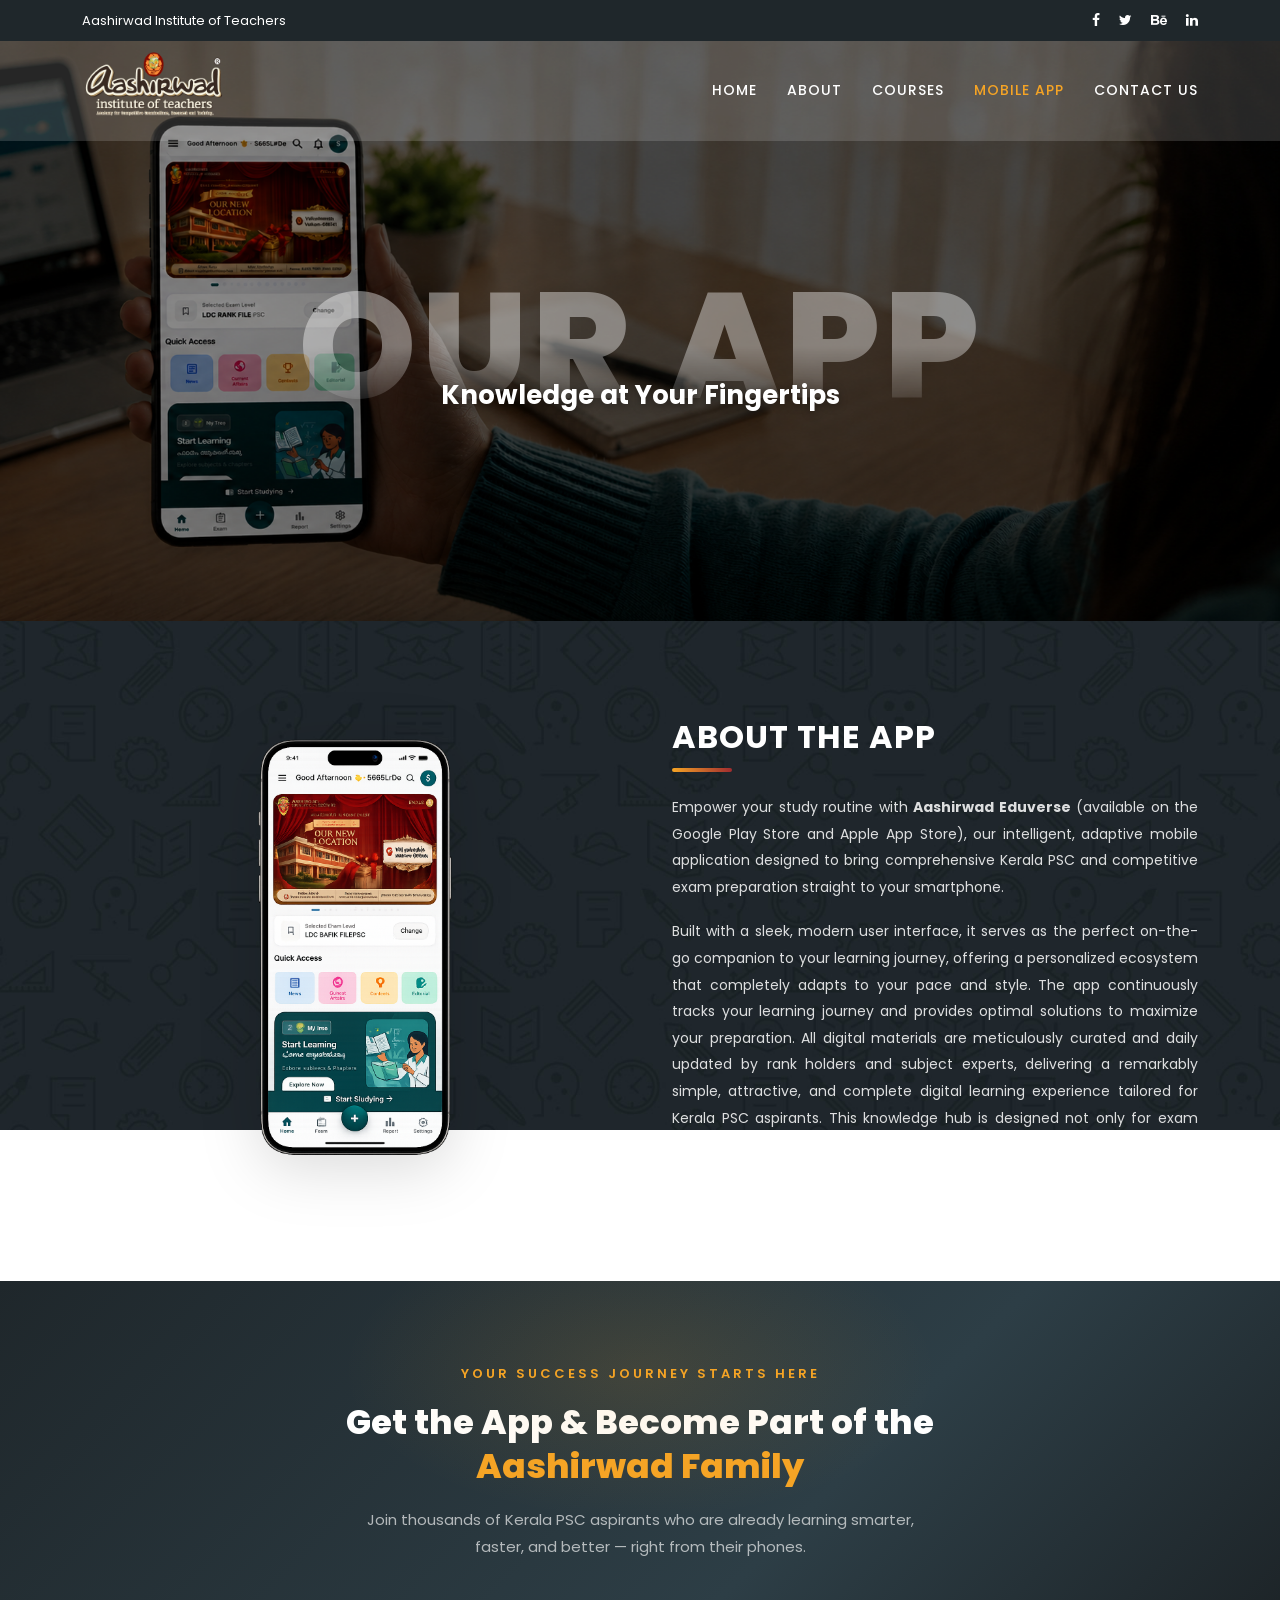
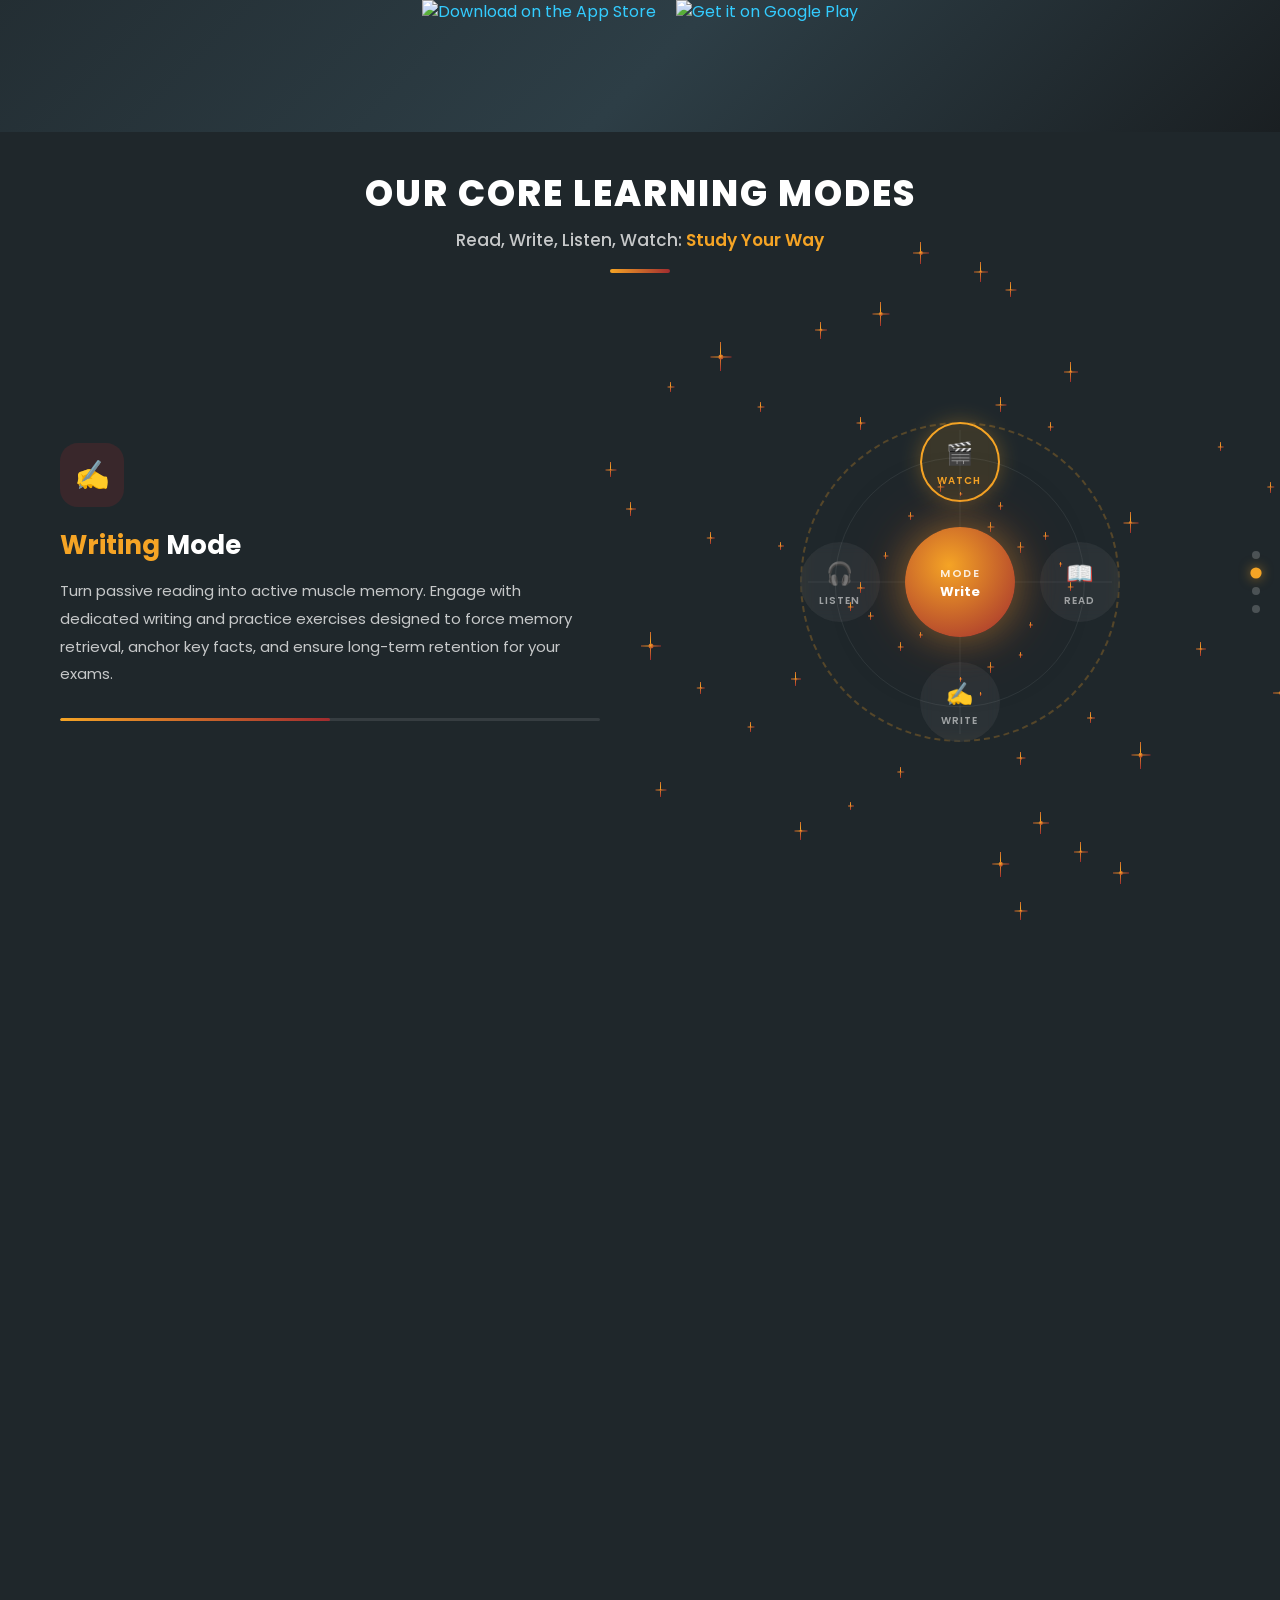
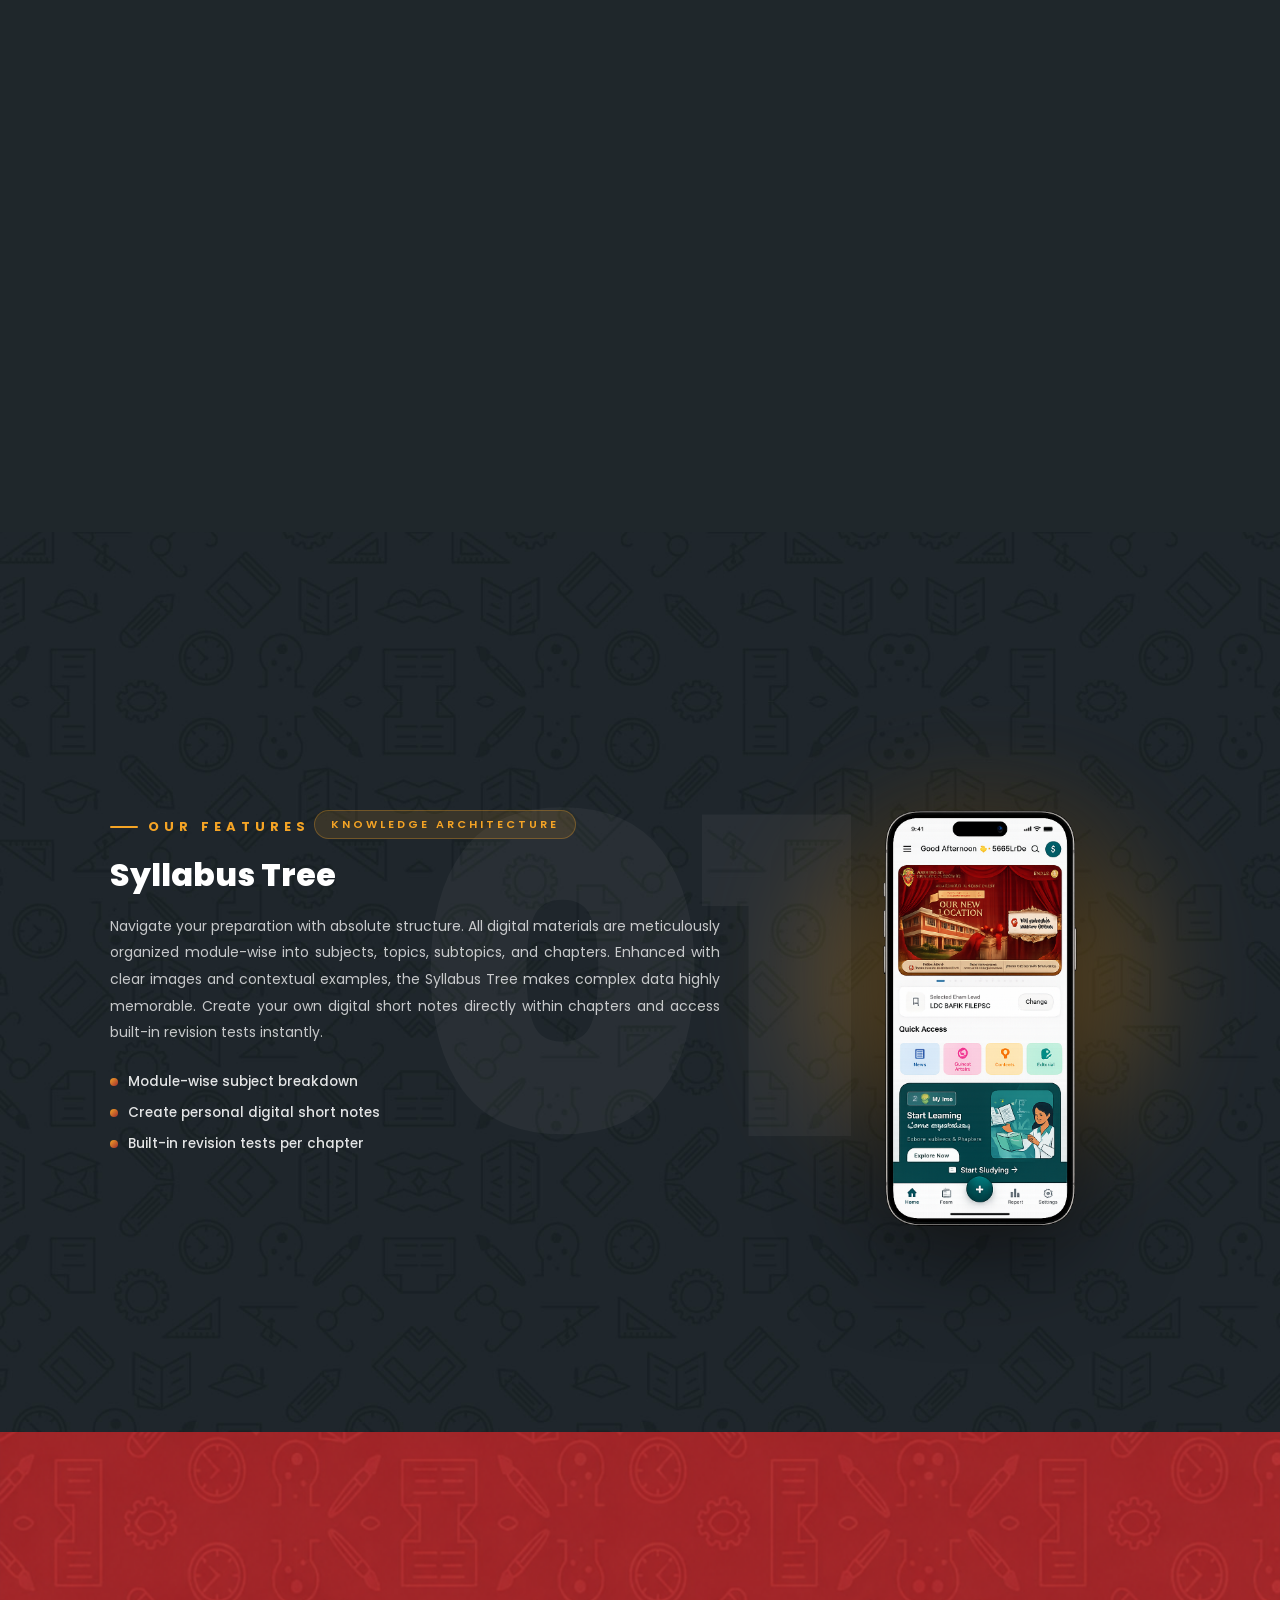
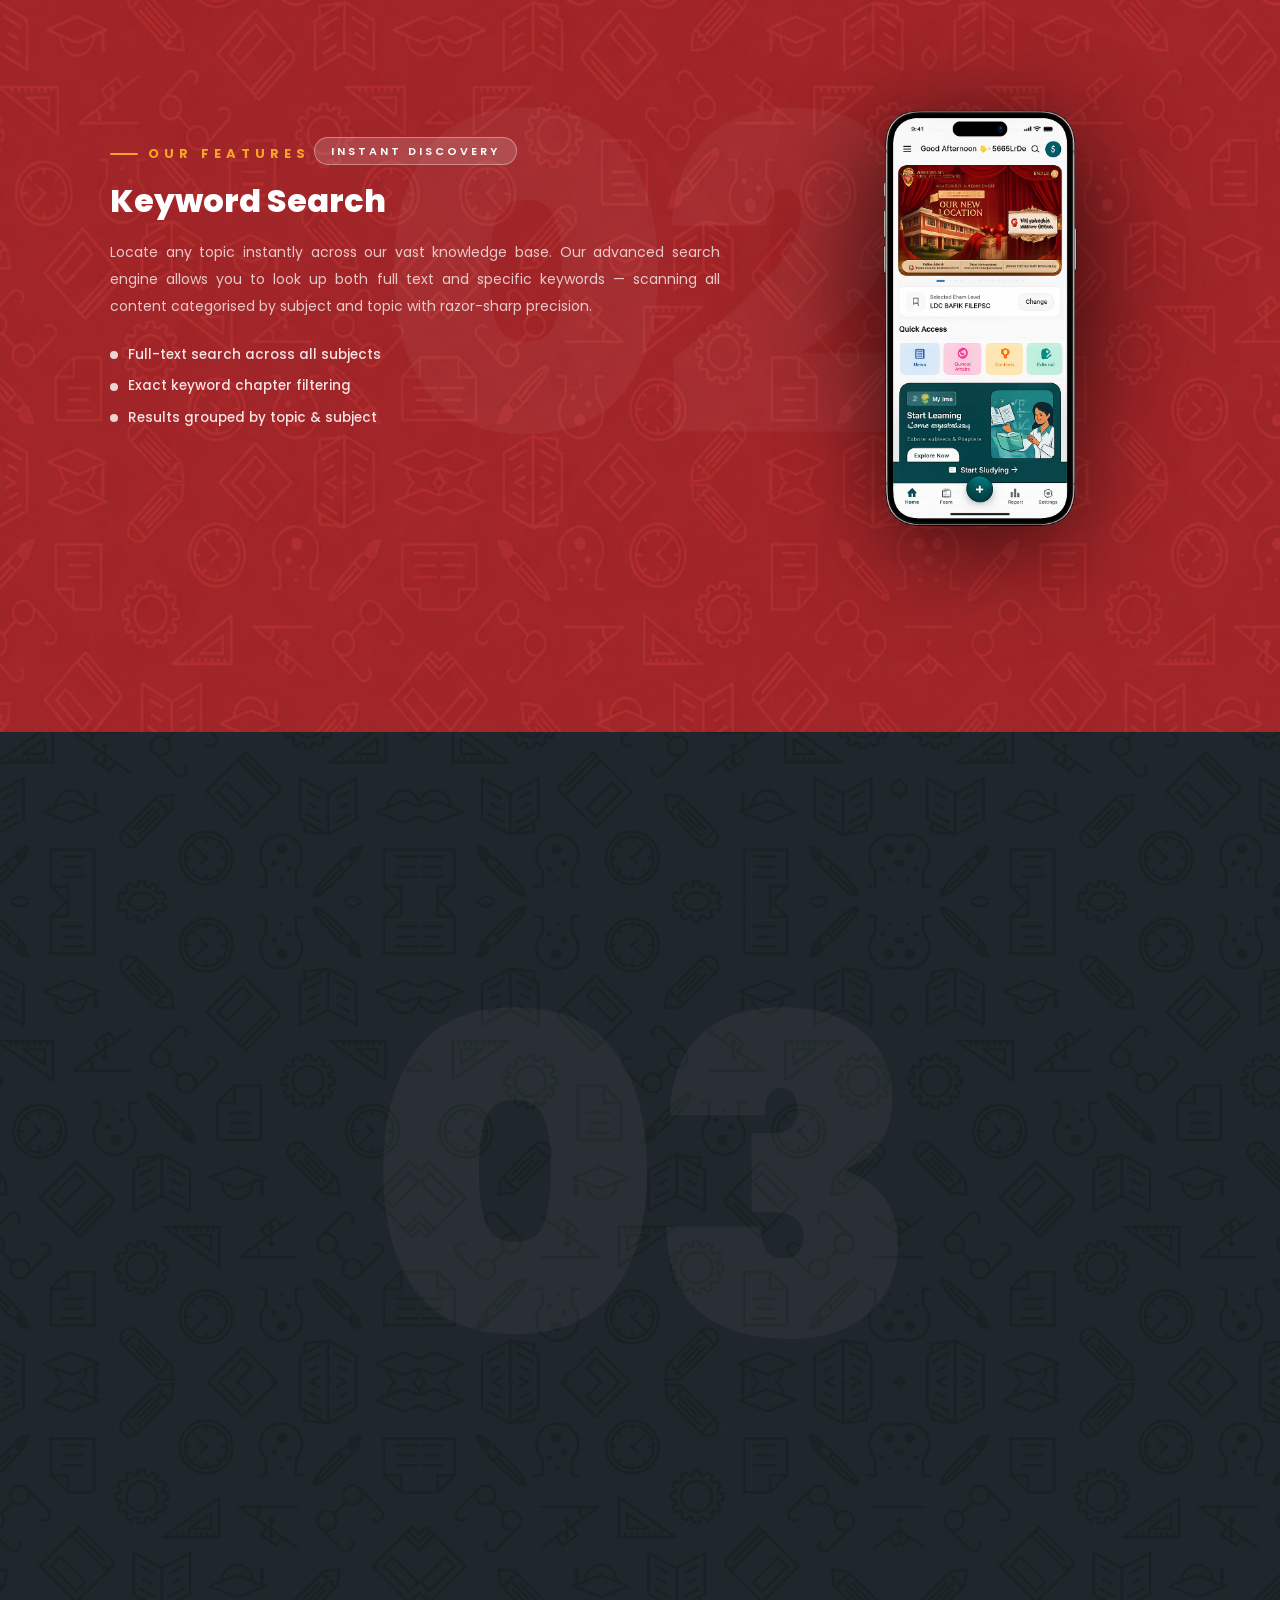
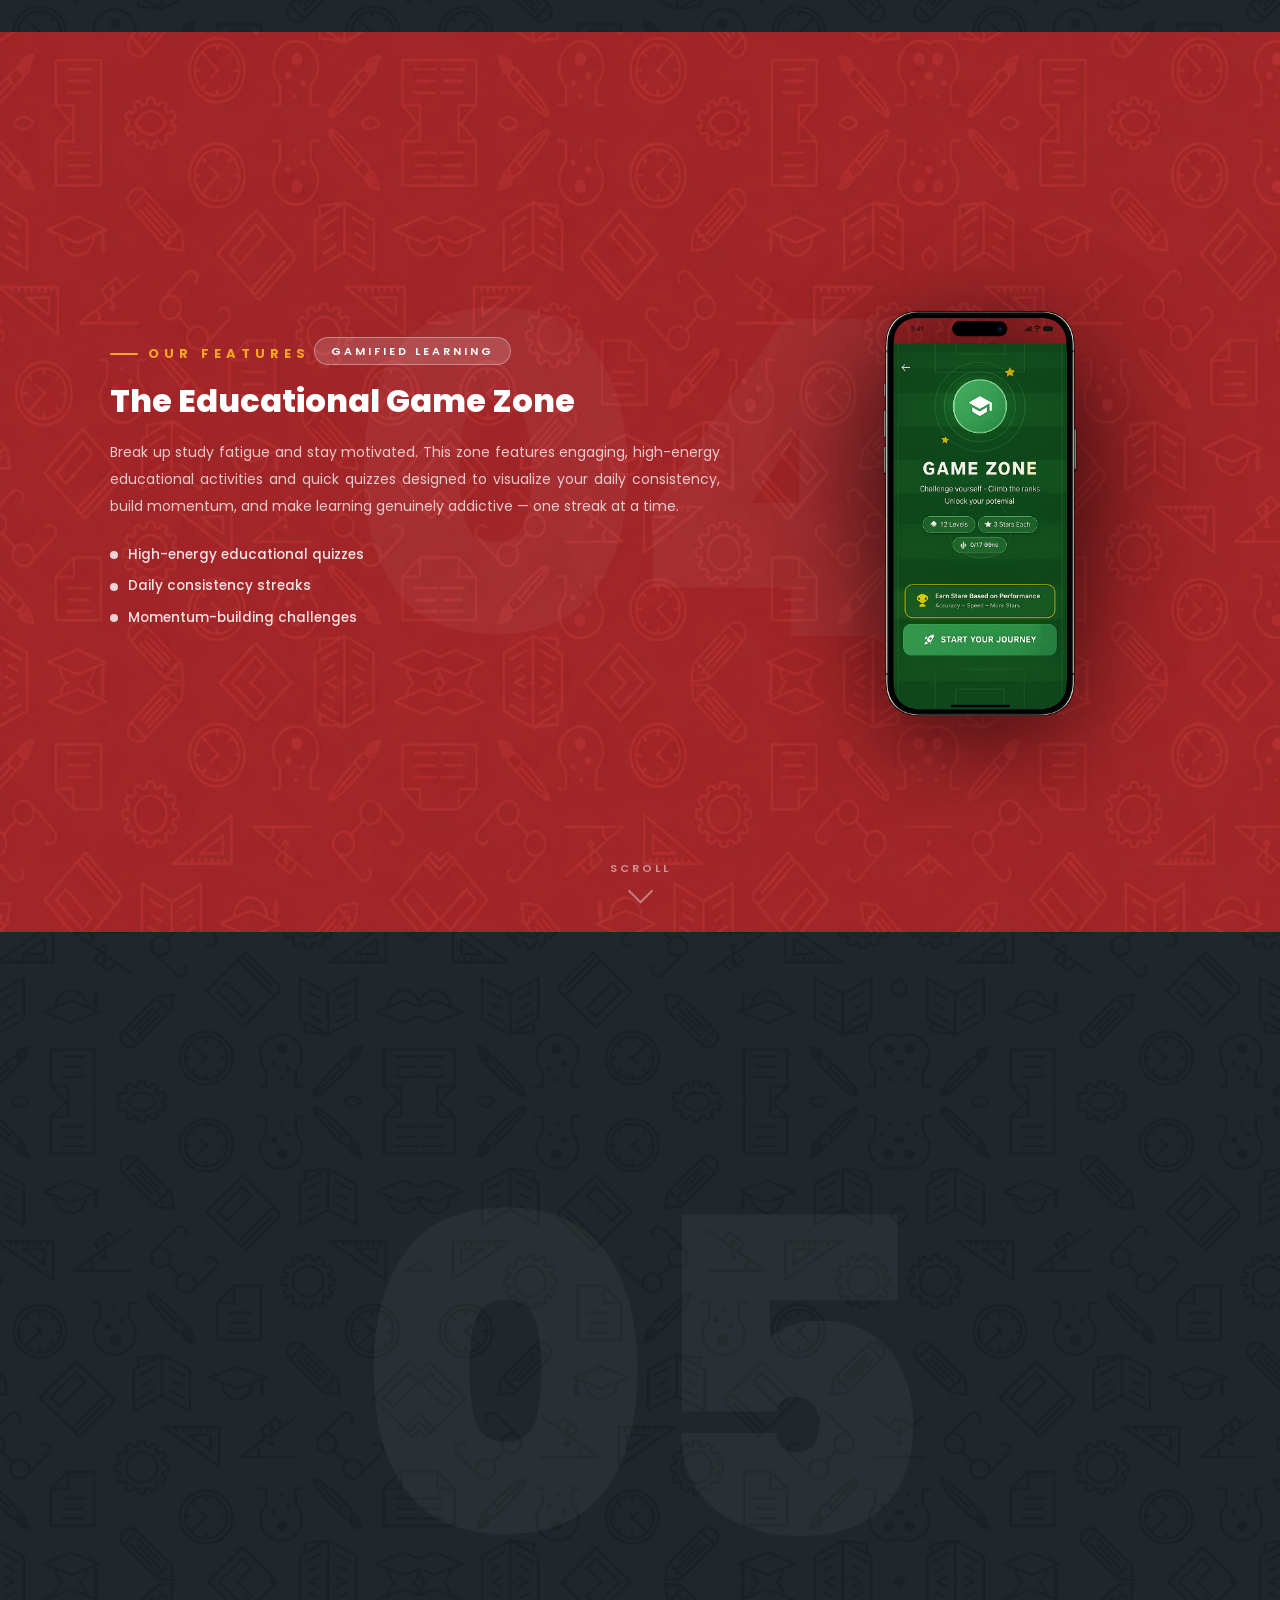
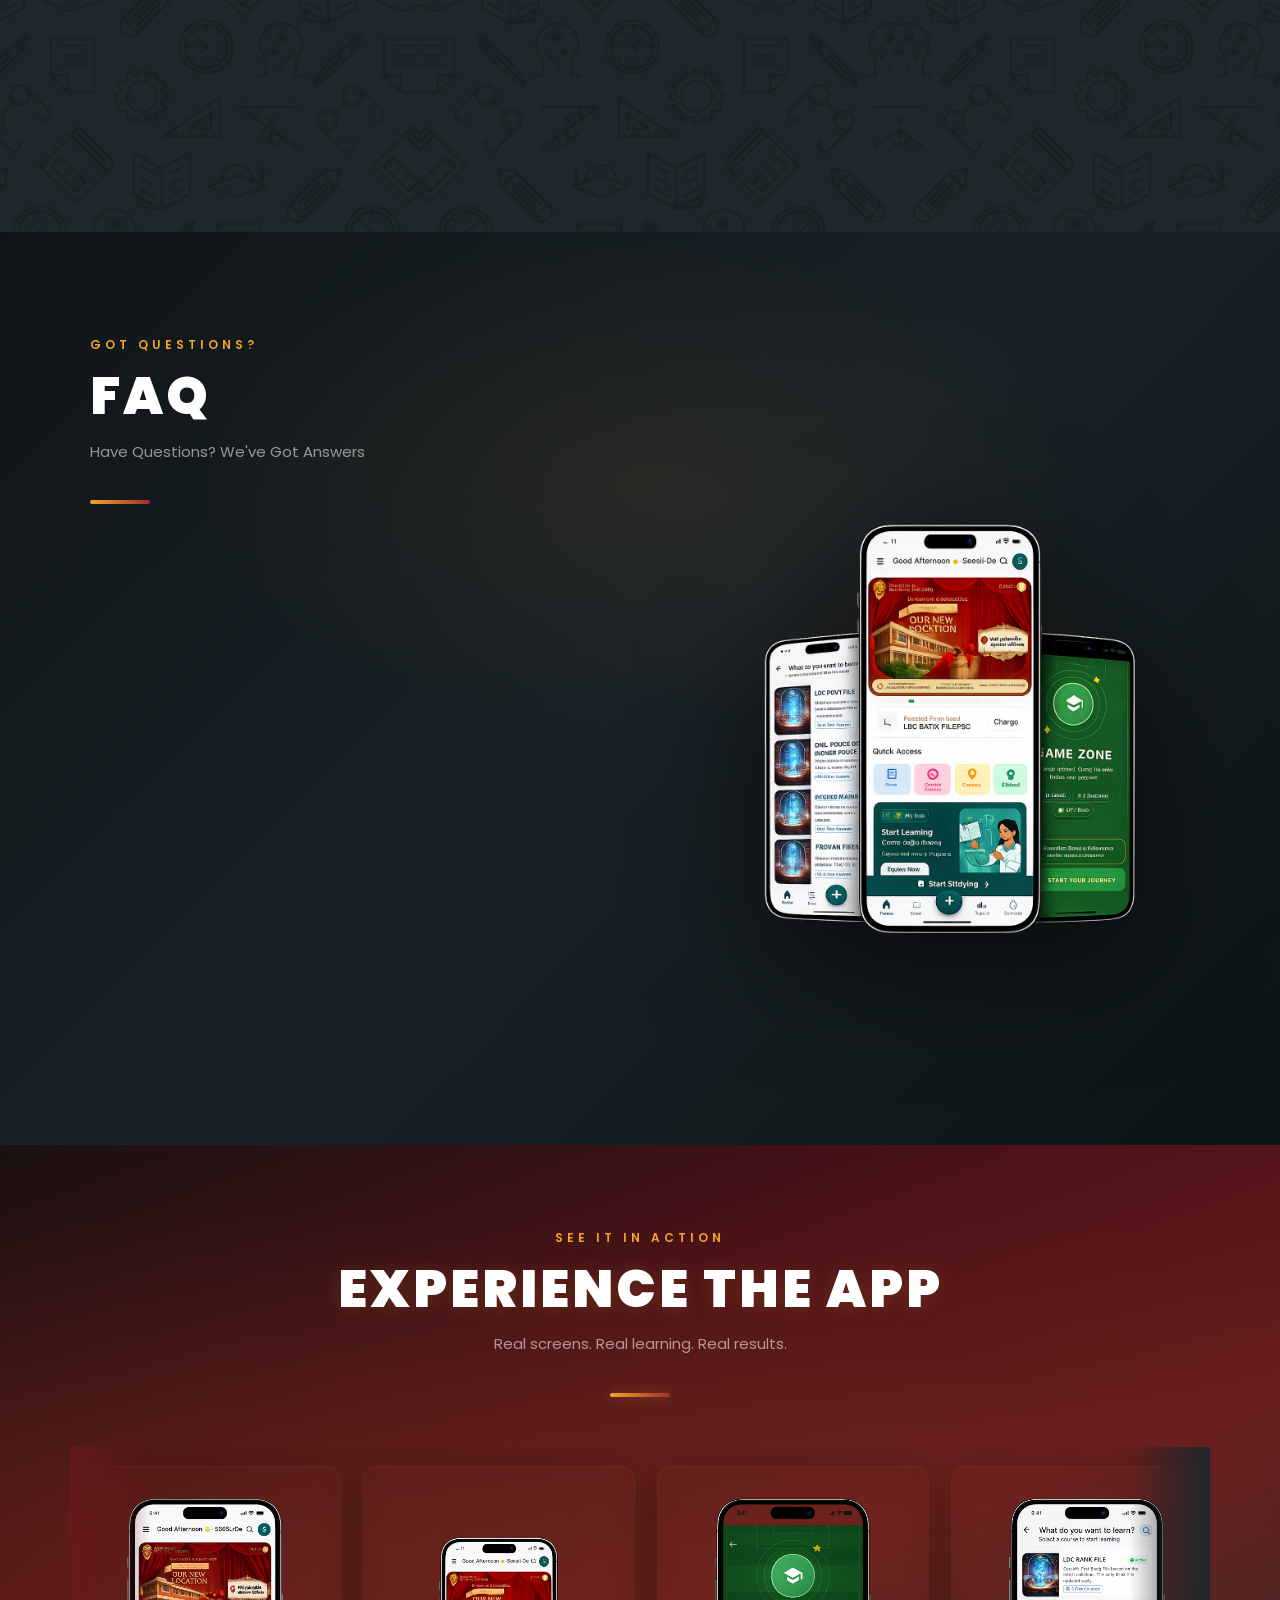
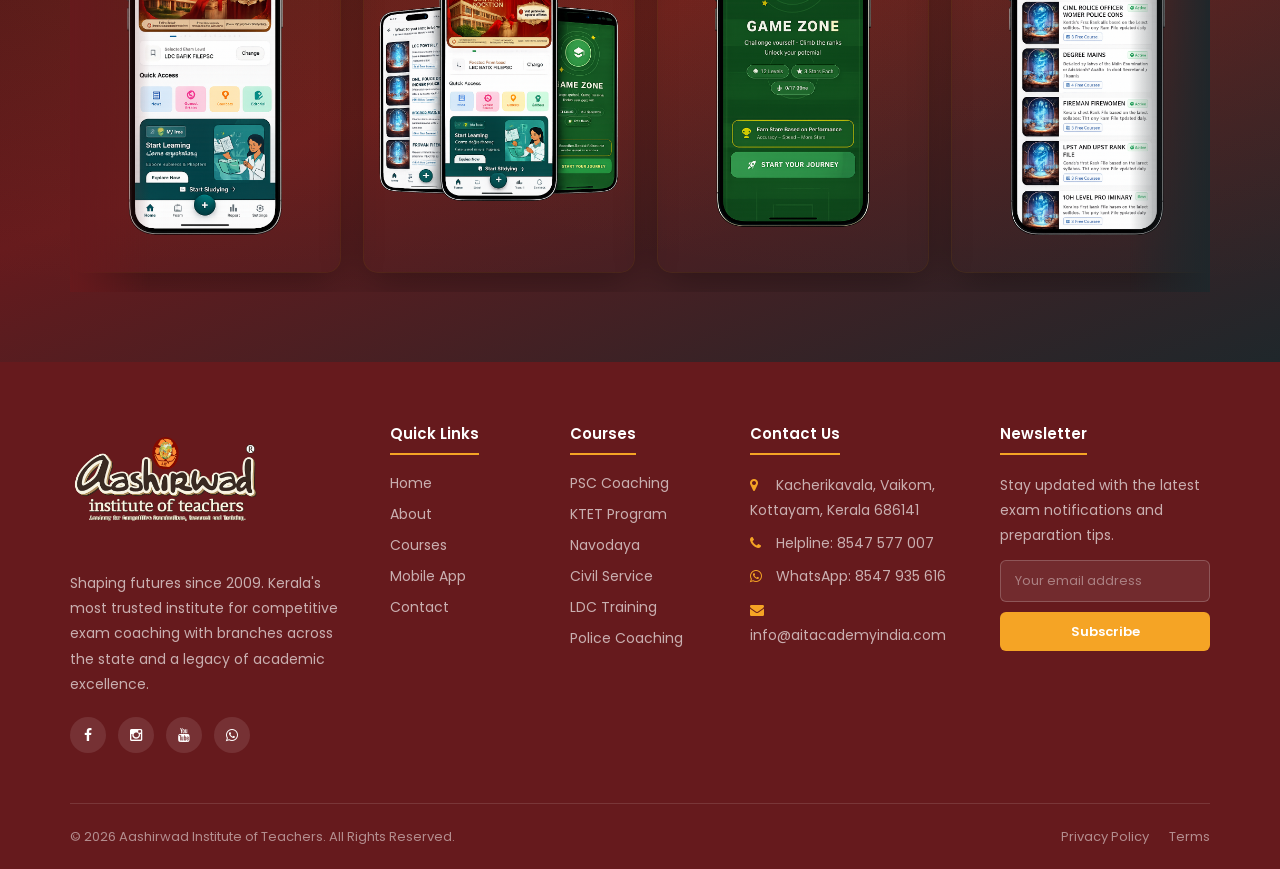
==== commit c71a4cb1: "Updated homepage design" ====
--- a/app.html
+++ b/app.html
@@ -1016,14 +1016,17 @@
 
           window.addEventListener('touchmove', function (e) {
             if (!inScrollZone()) return;
-            /* Safety: if the Premium Features section is visible on screen, don't touch the wheel */
-            var pfSection = document.querySelector('.pf-section');
-            if (pfSection) {
-              var pfRect = pfSection.getBoundingClientRect();
-              if (pfRect.top < window.innerHeight && pfRect.bottom > 0) return;
+
+            // If the section is already animating or locked, block all incoming touch events
+            if (scrollLocked || stepInProgress) {
+              e.preventDefault();
+              return;
             }
-            if (scrollLocked || stepInProgress) { e.preventDefault(); return; }
-            var deltaY = touchStartY - e.touches[0].clientY;
+
+            var currentY = e.touches[0].clientY;
+            var deltaY = touchStartY - currentY;
+
+            // If the finger hasn't moved past the threshold yet, do nothing
             if (Math.abs(deltaY) < SWIPE_THRESHOLD) return;
 
             var goingDown = deltaY > 0;
@@ -1036,16 +1039,14 @@
                 touchHandled = true;
                 var target   = goingDown ? currentStep + 1 : currentStep - 1;
                 var dir      = goingDown ? 1 : -1;
-                var vh       = window.innerHeight;
 
                 applyStep(target, dir);
-                lockScroll(1200);
-
-                var targetY = scrollAnchor + target * vh;
-                window.scrollTo({ top: targetY, behavior: 'instant' });
-                scrollAnchor = targetY;
-
-                touchStartY = e.touches[0].clientY;
+                scrollToStep(target);
+                lockScroll(1200); /* Keep a long block window to discard mobile momentum */
+
+                // CRITICAL MOBILE FIX: Reset the touch start anchor position to the current finger location
+                // This resets the math calculations instantly so continuous dragging doesn't cause page jumps
+                touchStartY = currentY;
               }
             }
           }, { passive: false });
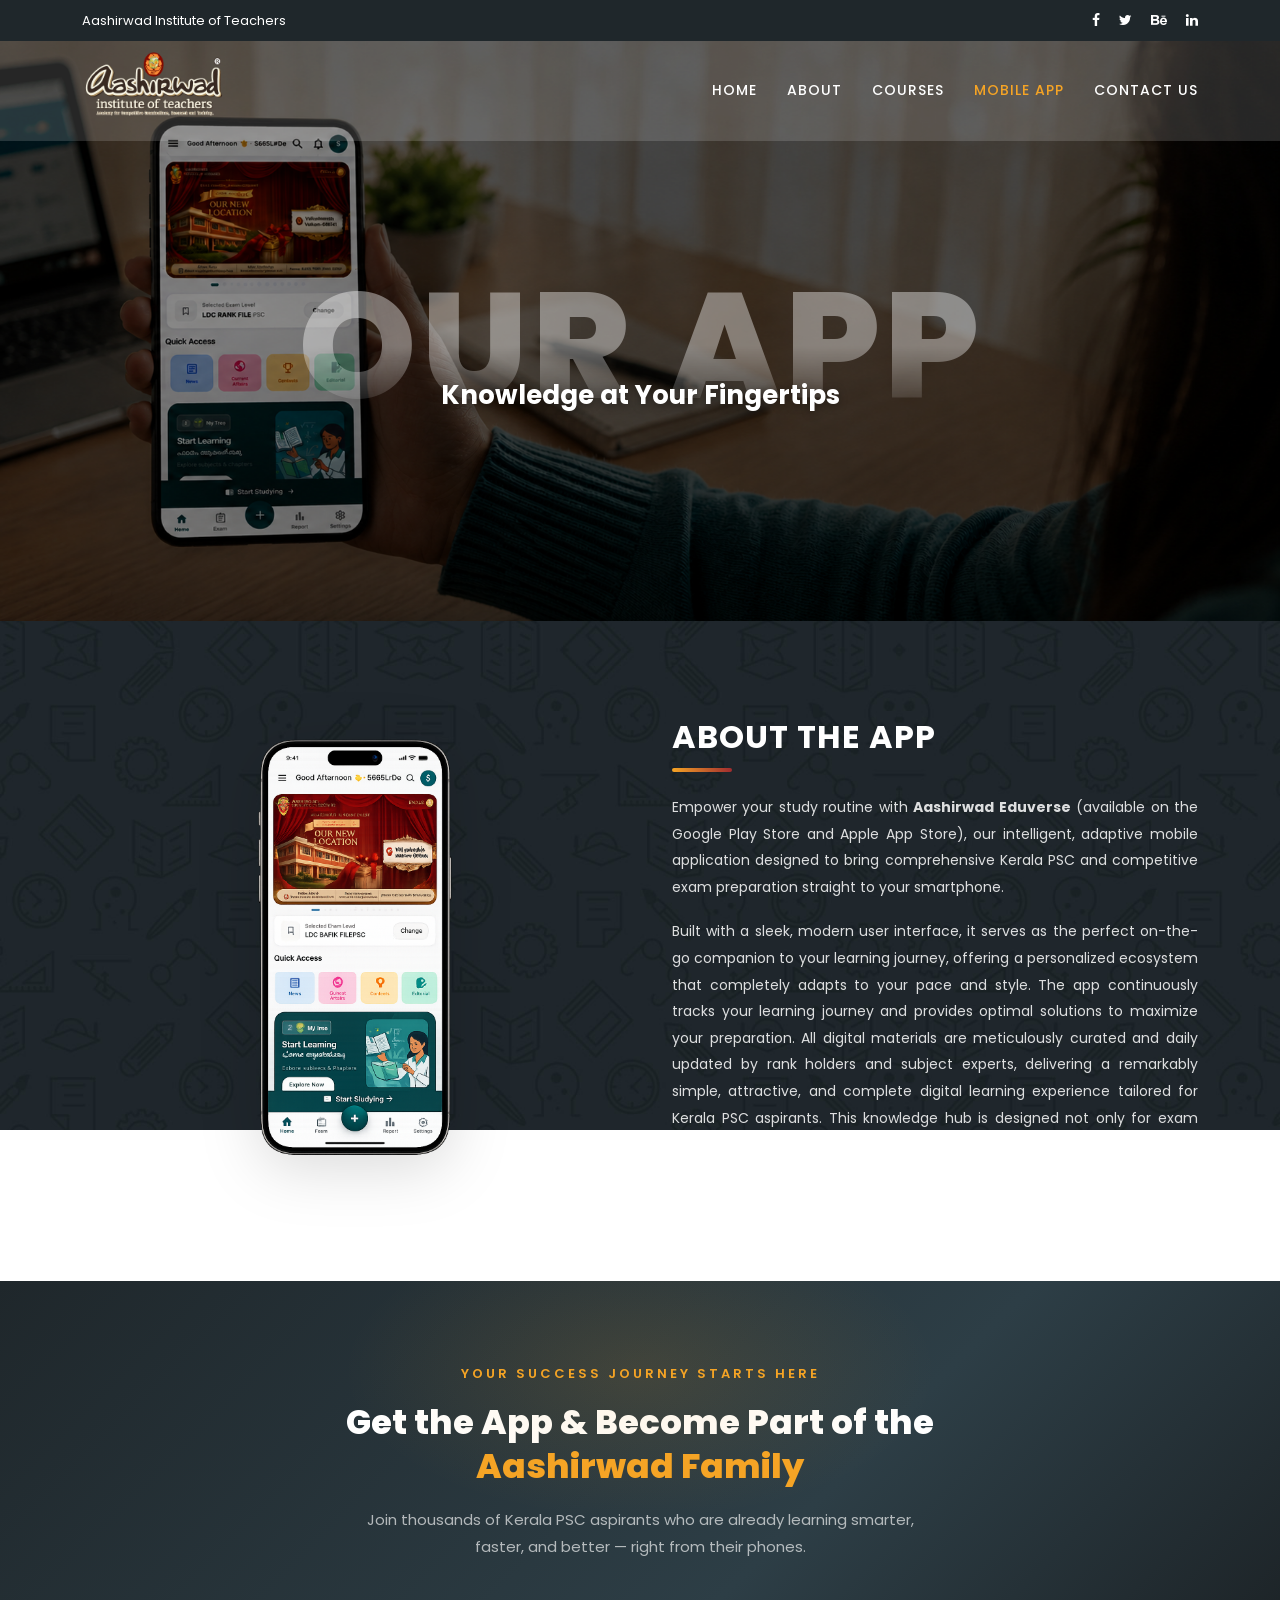
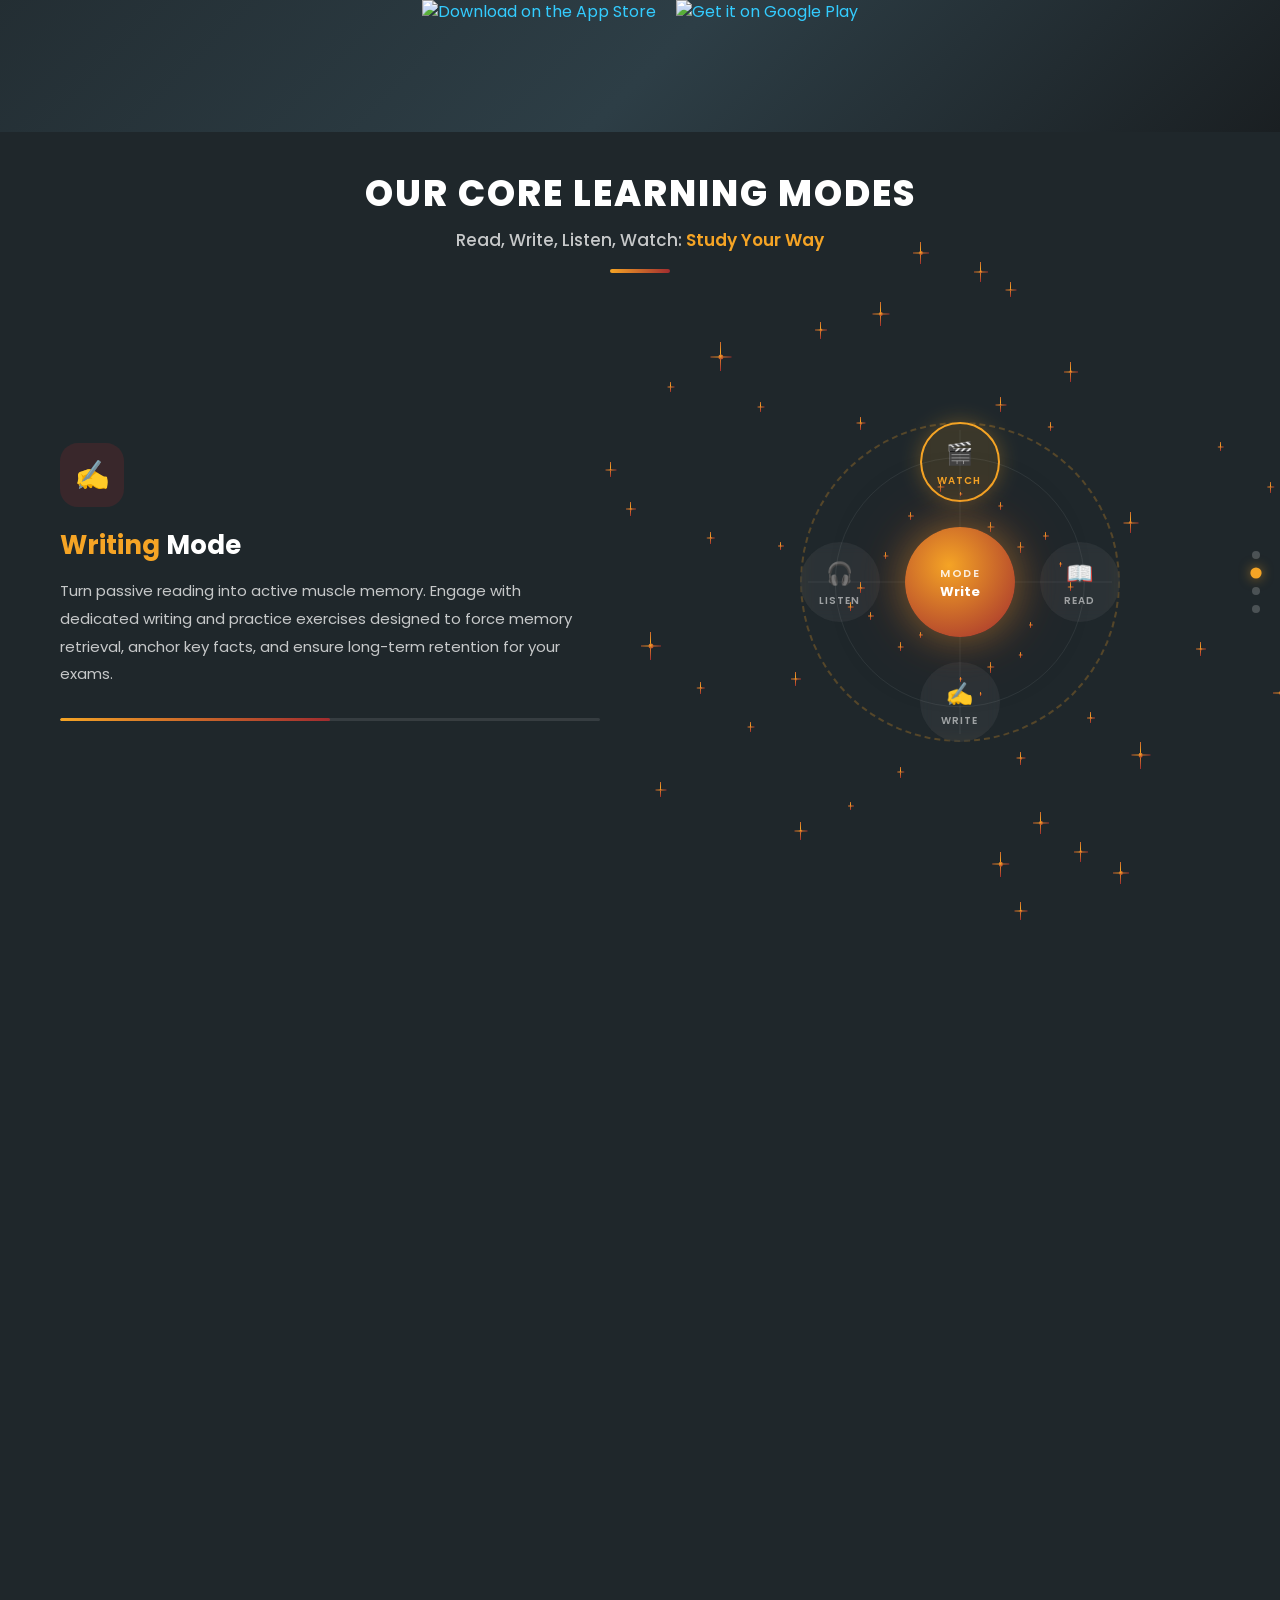
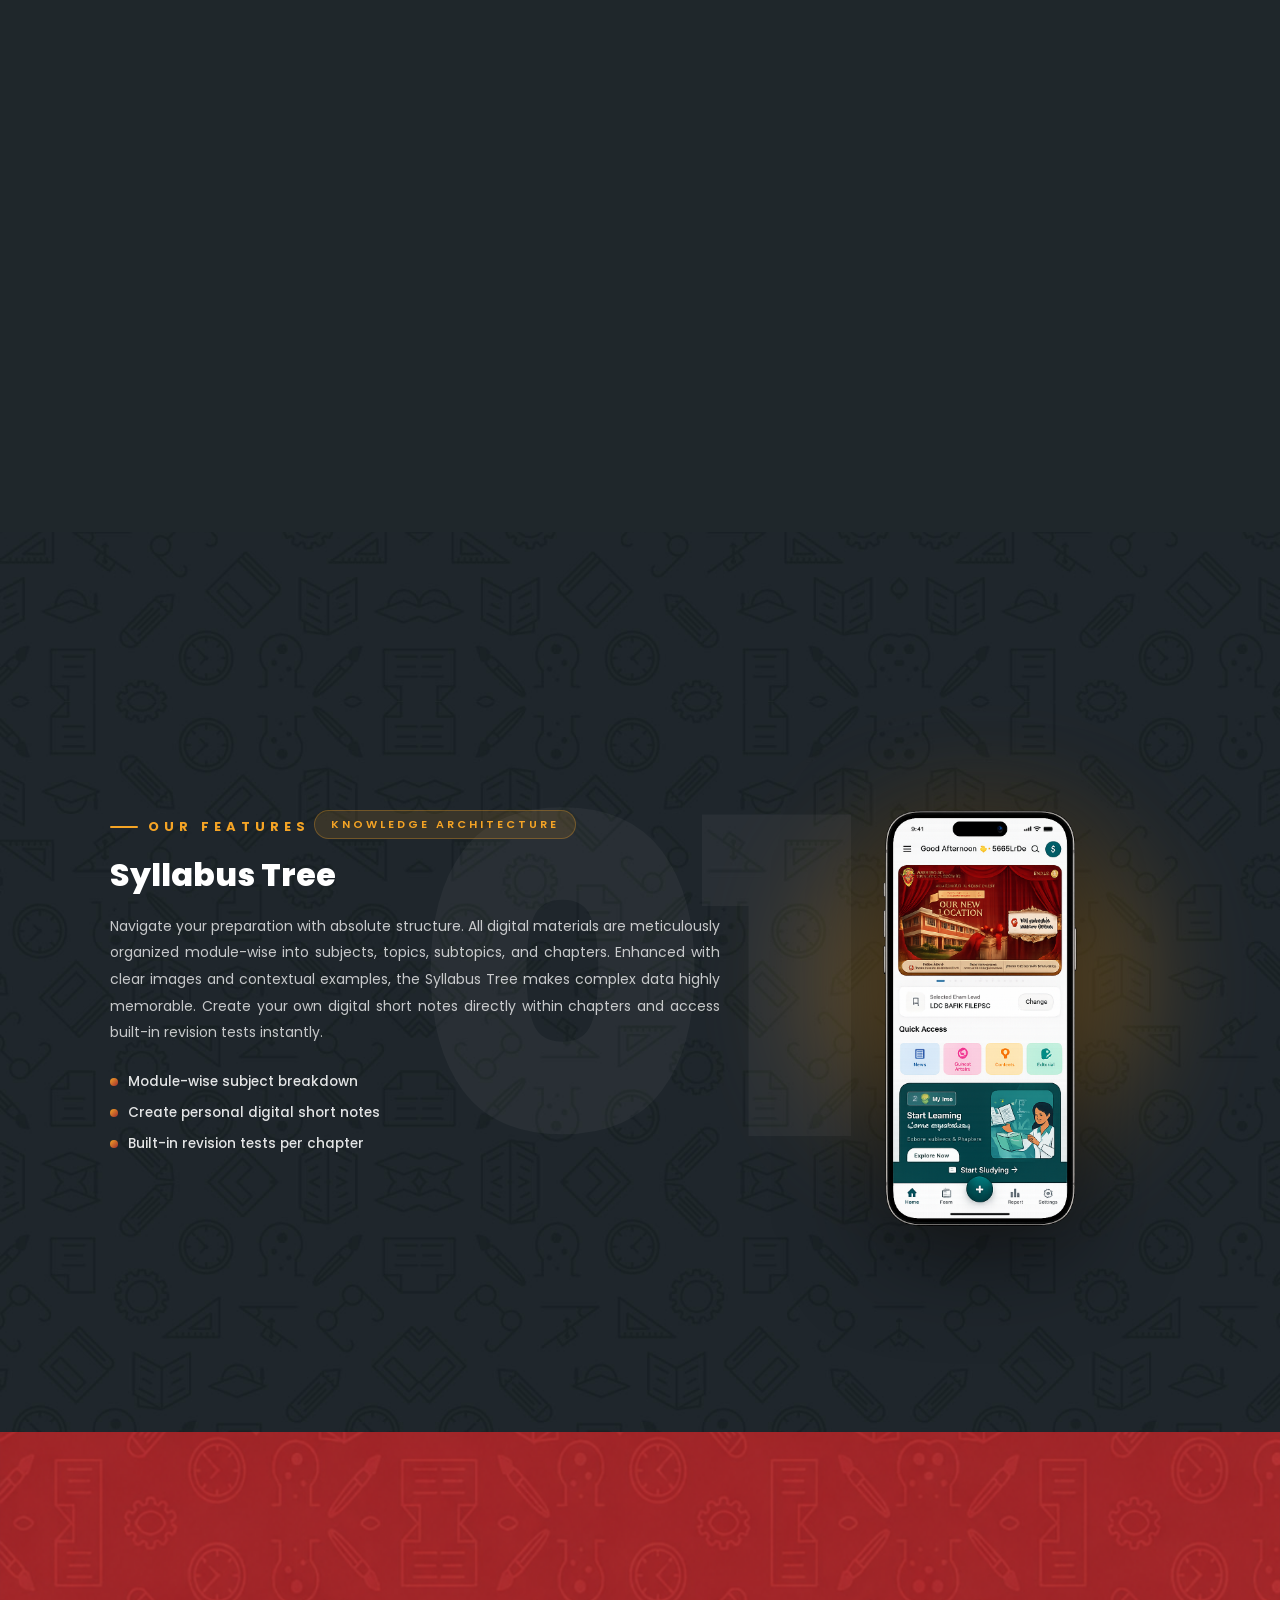
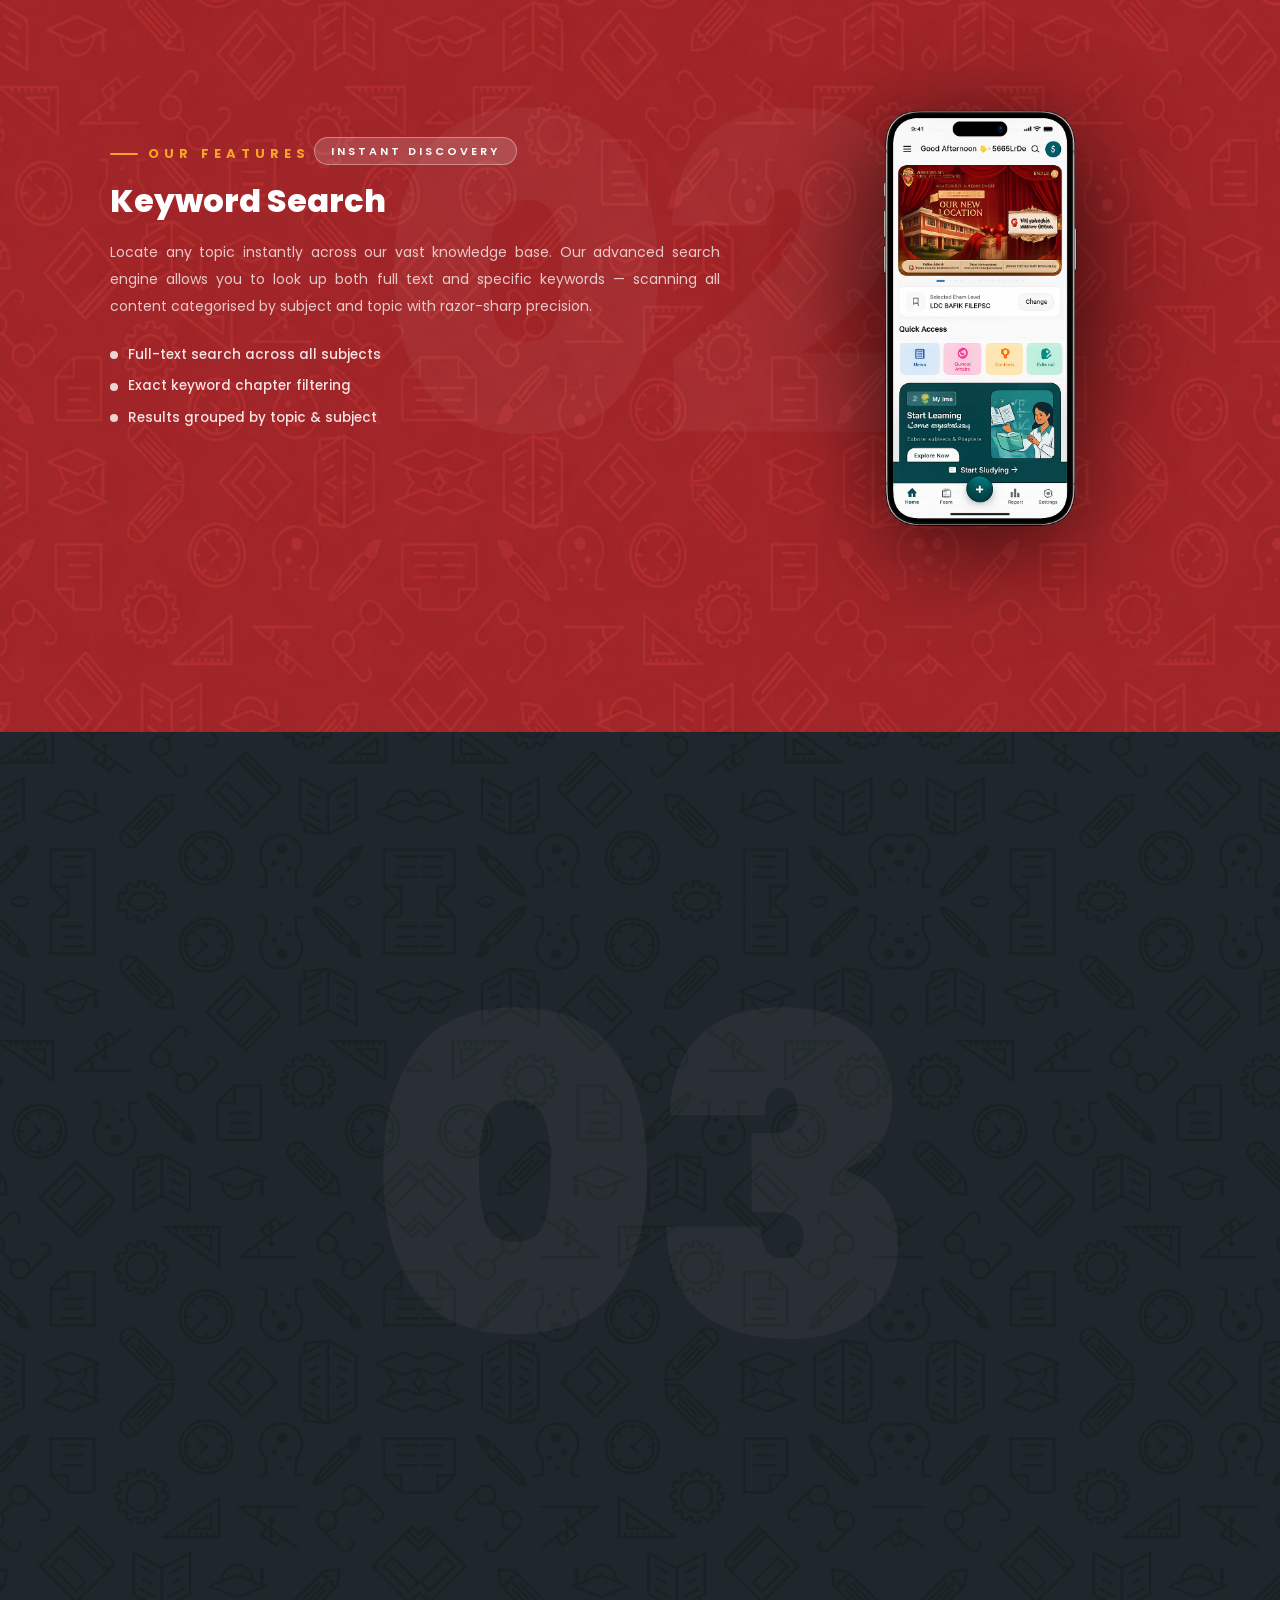
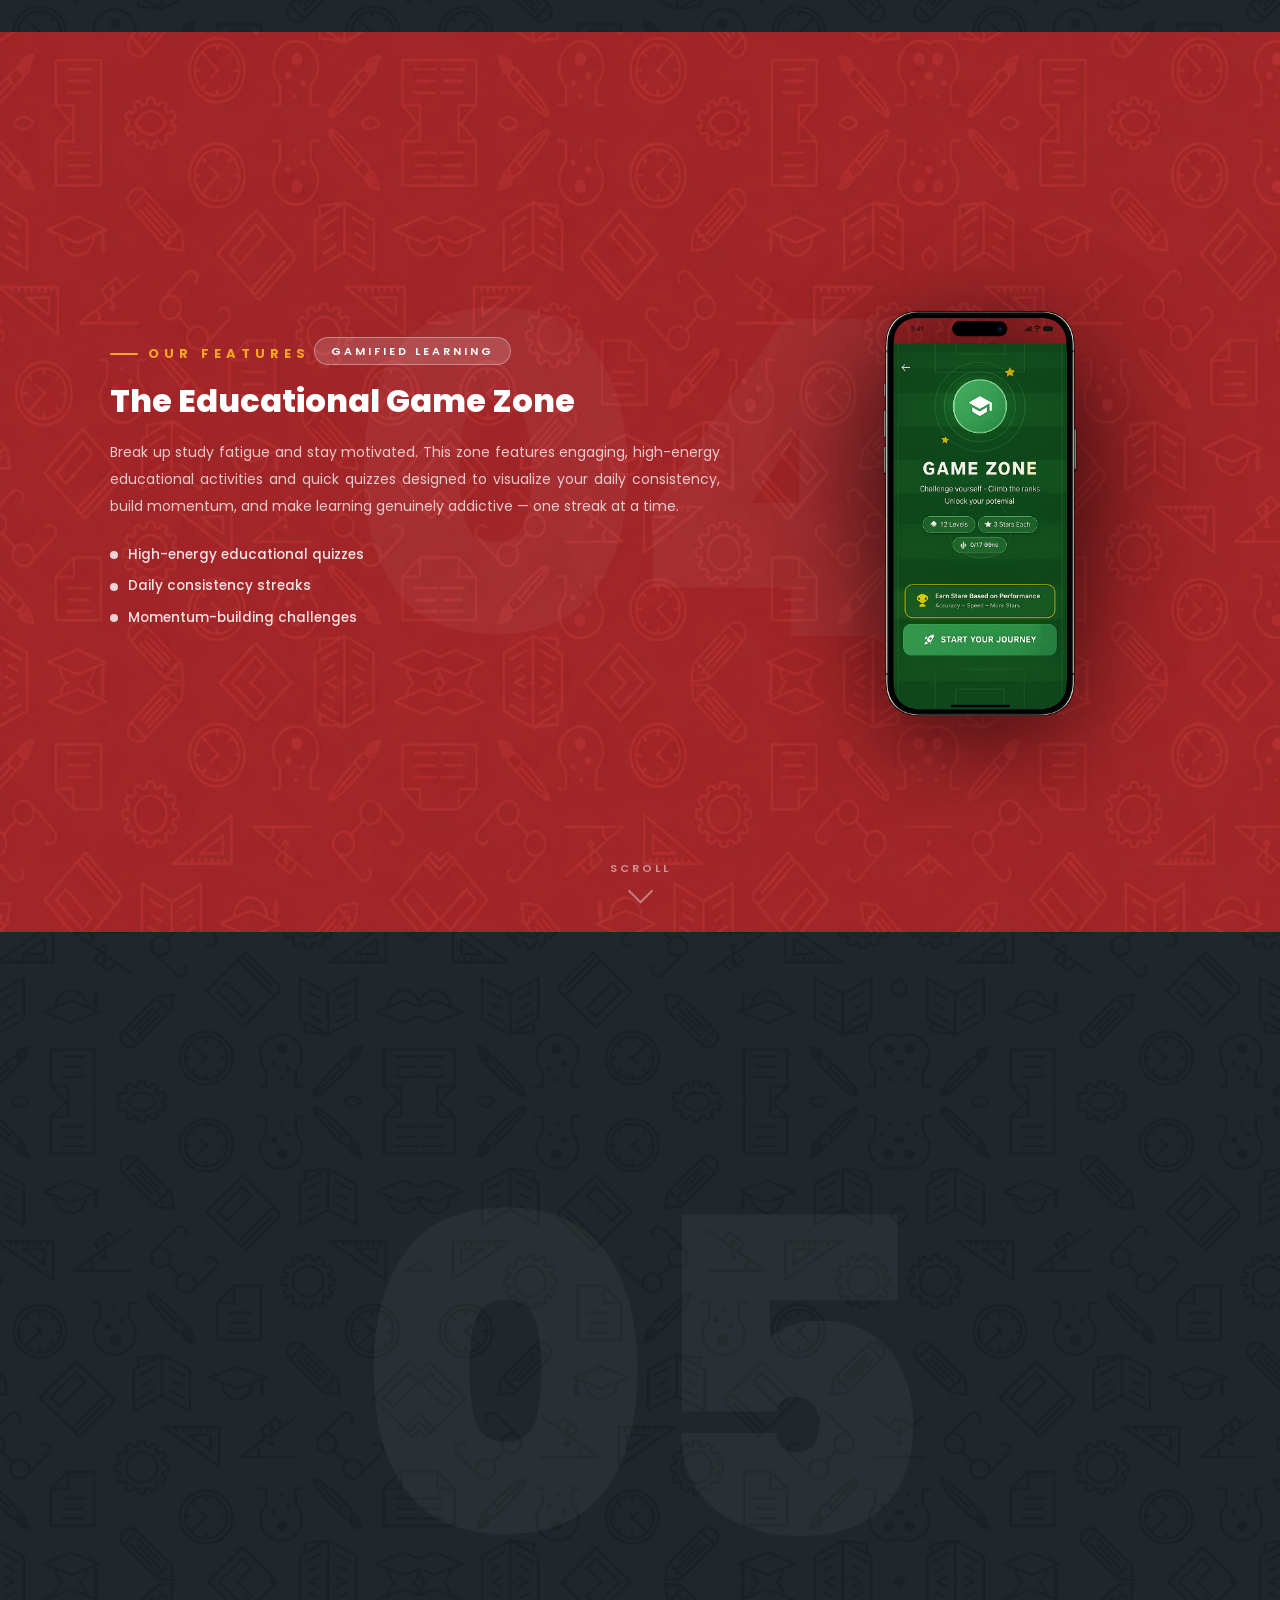
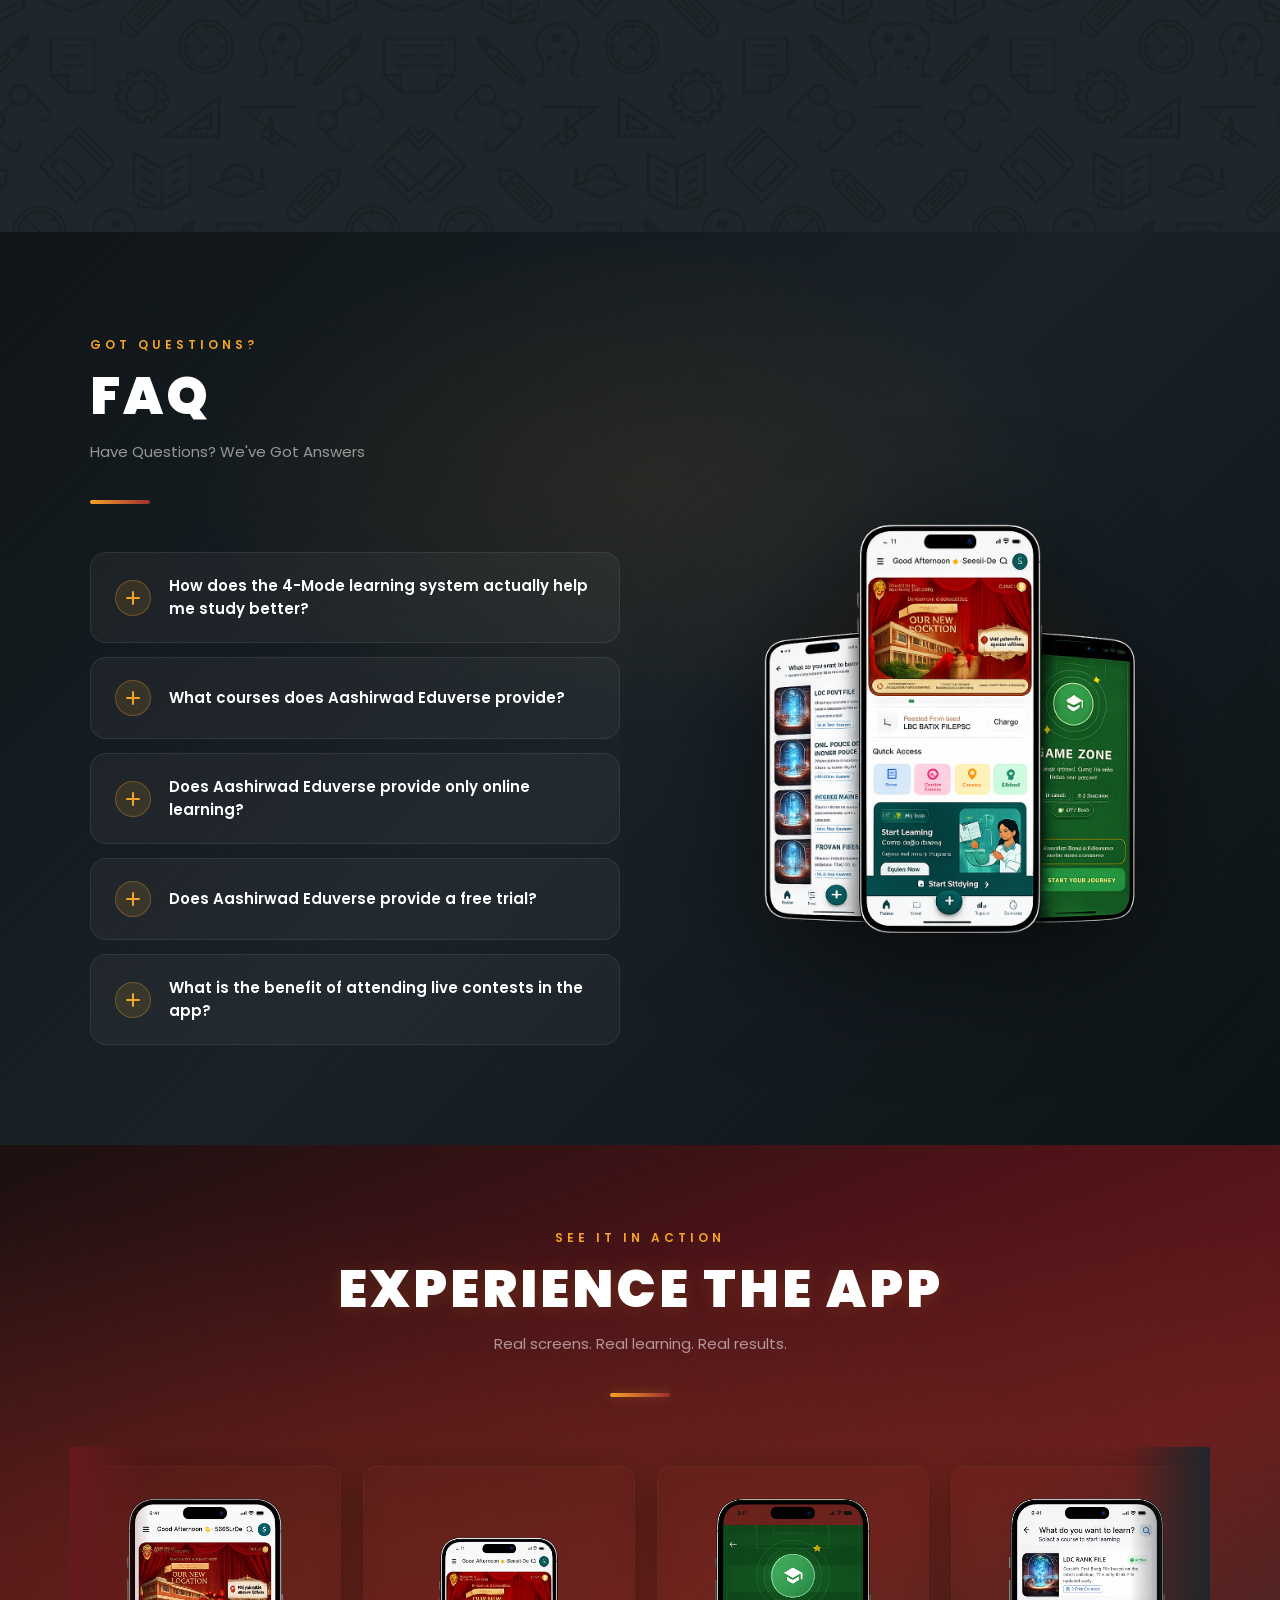
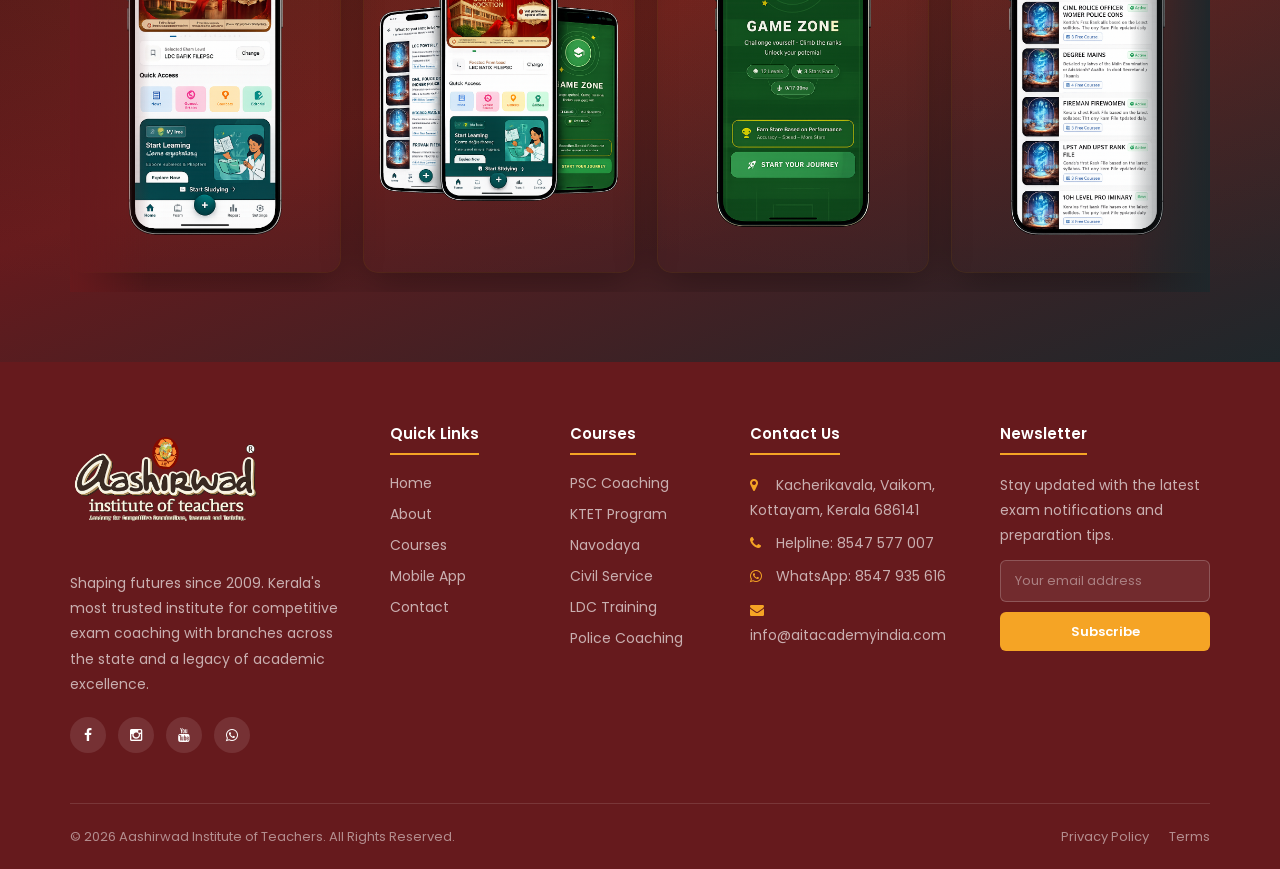
==== commit 6efed290: "Updated homepage design" ====
--- a/app.html
+++ b/app.html
@@ -1017,7 +1017,7 @@
           window.addEventListener('touchmove', function (e) {
             if (!inScrollZone()) return;
 
-            // If the section is already animating or locked, block all incoming touch events
+            // If the section is currently shifting or locked, discard all touch micro-movements
             if (scrollLocked || stepInProgress) {
               e.preventDefault();
               return;
@@ -1026,7 +1026,7 @@
             var currentY = e.touches[0].clientY;
             var deltaY = touchStartY - currentY;
 
-            // If the finger hasn't moved past the threshold yet, do nothing
+            // Check if movement gap has crossed the minimum threshold yet
             if (Math.abs(deltaY) < SWIPE_THRESHOLD) return;
 
             var goingDown = deltaY > 0;
@@ -1042,11 +1042,12 @@
 
                 applyStep(target, dir);
                 scrollToStep(target);
-                lockScroll(1200); /* Keep a long block window to discard mobile momentum */
-
-                // CRITICAL MOBILE FIX: Reset the touch start anchor position to the current finger location
-                // This resets the math calculations instantly so continuous dragging doesn't cause page jumps
+                lockScroll(1200); /* Keep a solid cooling period to absorb hardware inertia layers */
+
+                // CRITICAL CONTINUOUS DRAG CORRECTION: Reset state flags and anchor positions
+                // This clears distance overflow tracking so continuous finger movements calculate cleanly
                 touchStartY = currentY;
+                touchHandled = false;
               }
             }
           }, { passive: false });
@@ -1271,7 +1272,9 @@
               var wheelRect = wheelScene.getBoundingClientRect();
               if (wheelRect.top <= 100 && wheelRect.bottom >= window.innerHeight - 100) return;
             }
-            if (isTransitionLocked) {
+            // CRITICAL LEAK FIX: Block the page from sliding down on the final card
+            // while the transition cooldown is active
+            if (isTransitionLocked || stepInProgress) {
               e.preventDefault();
               return;
             }
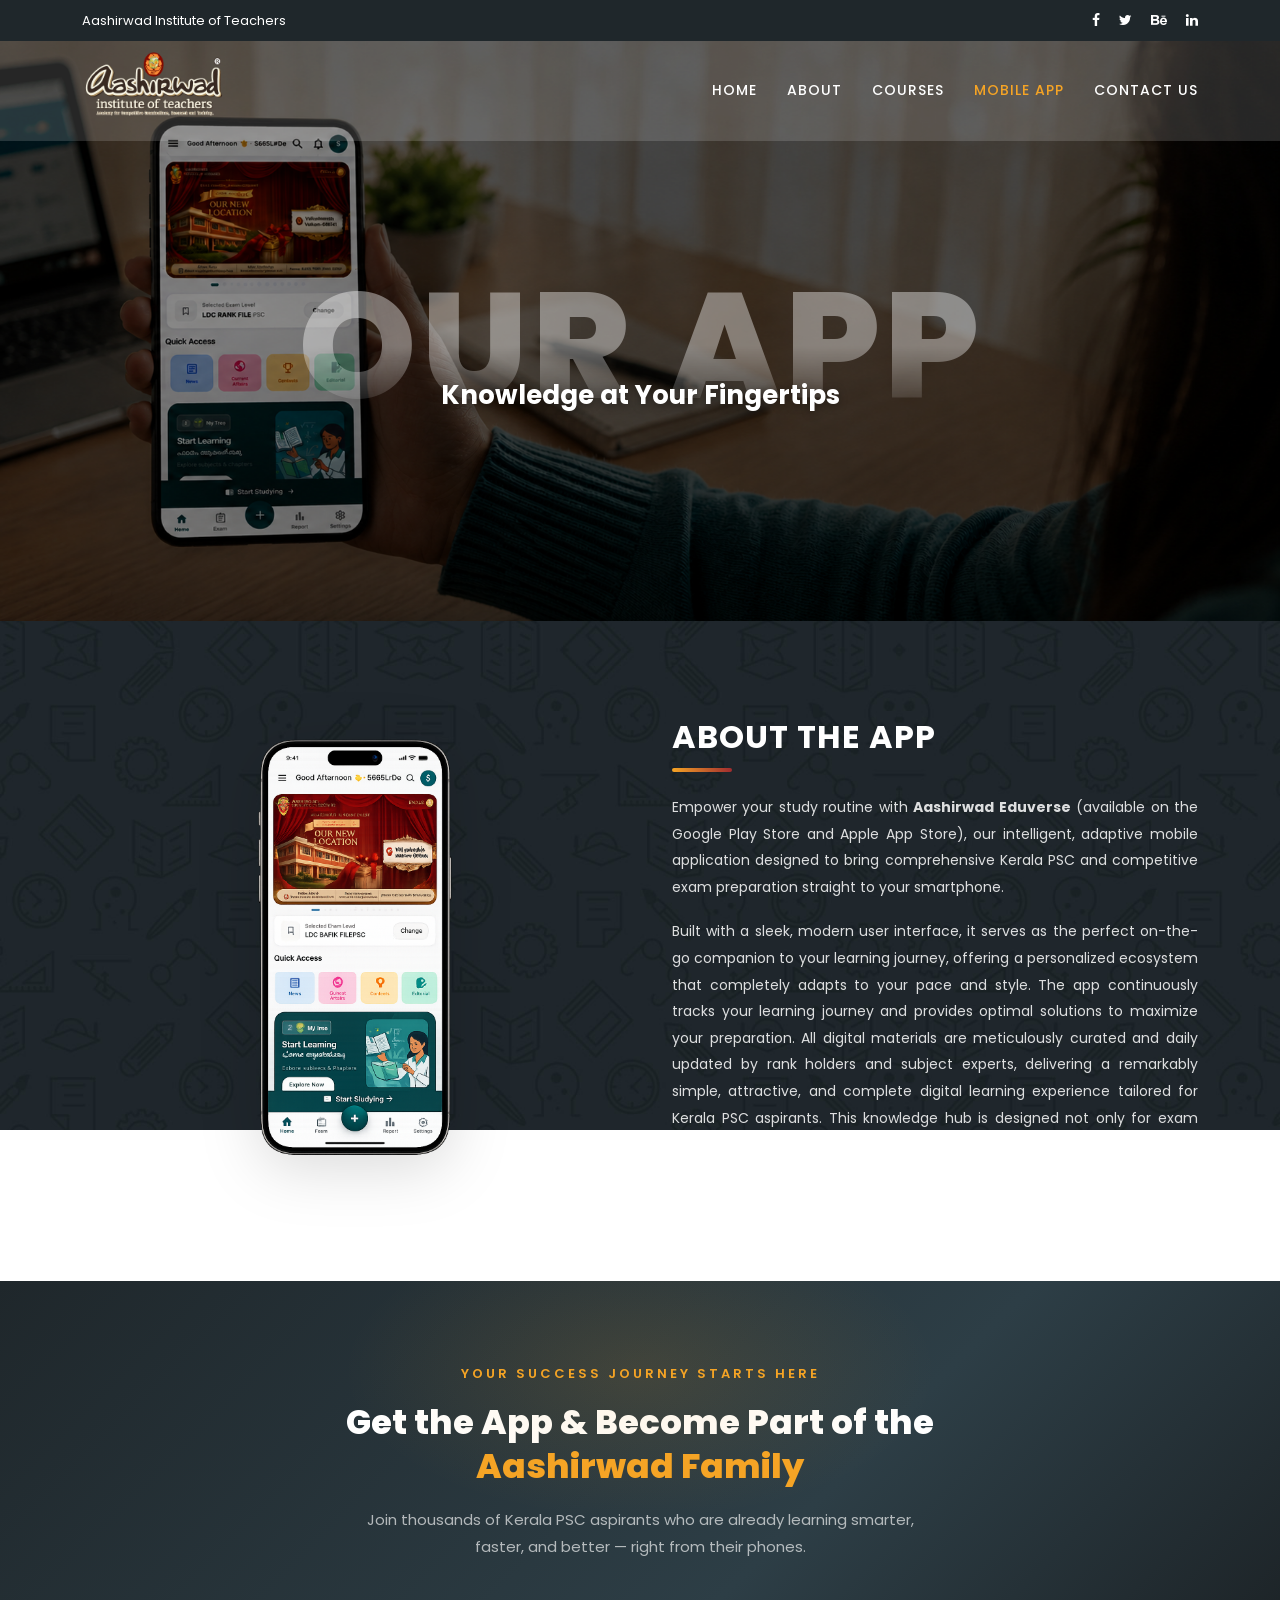
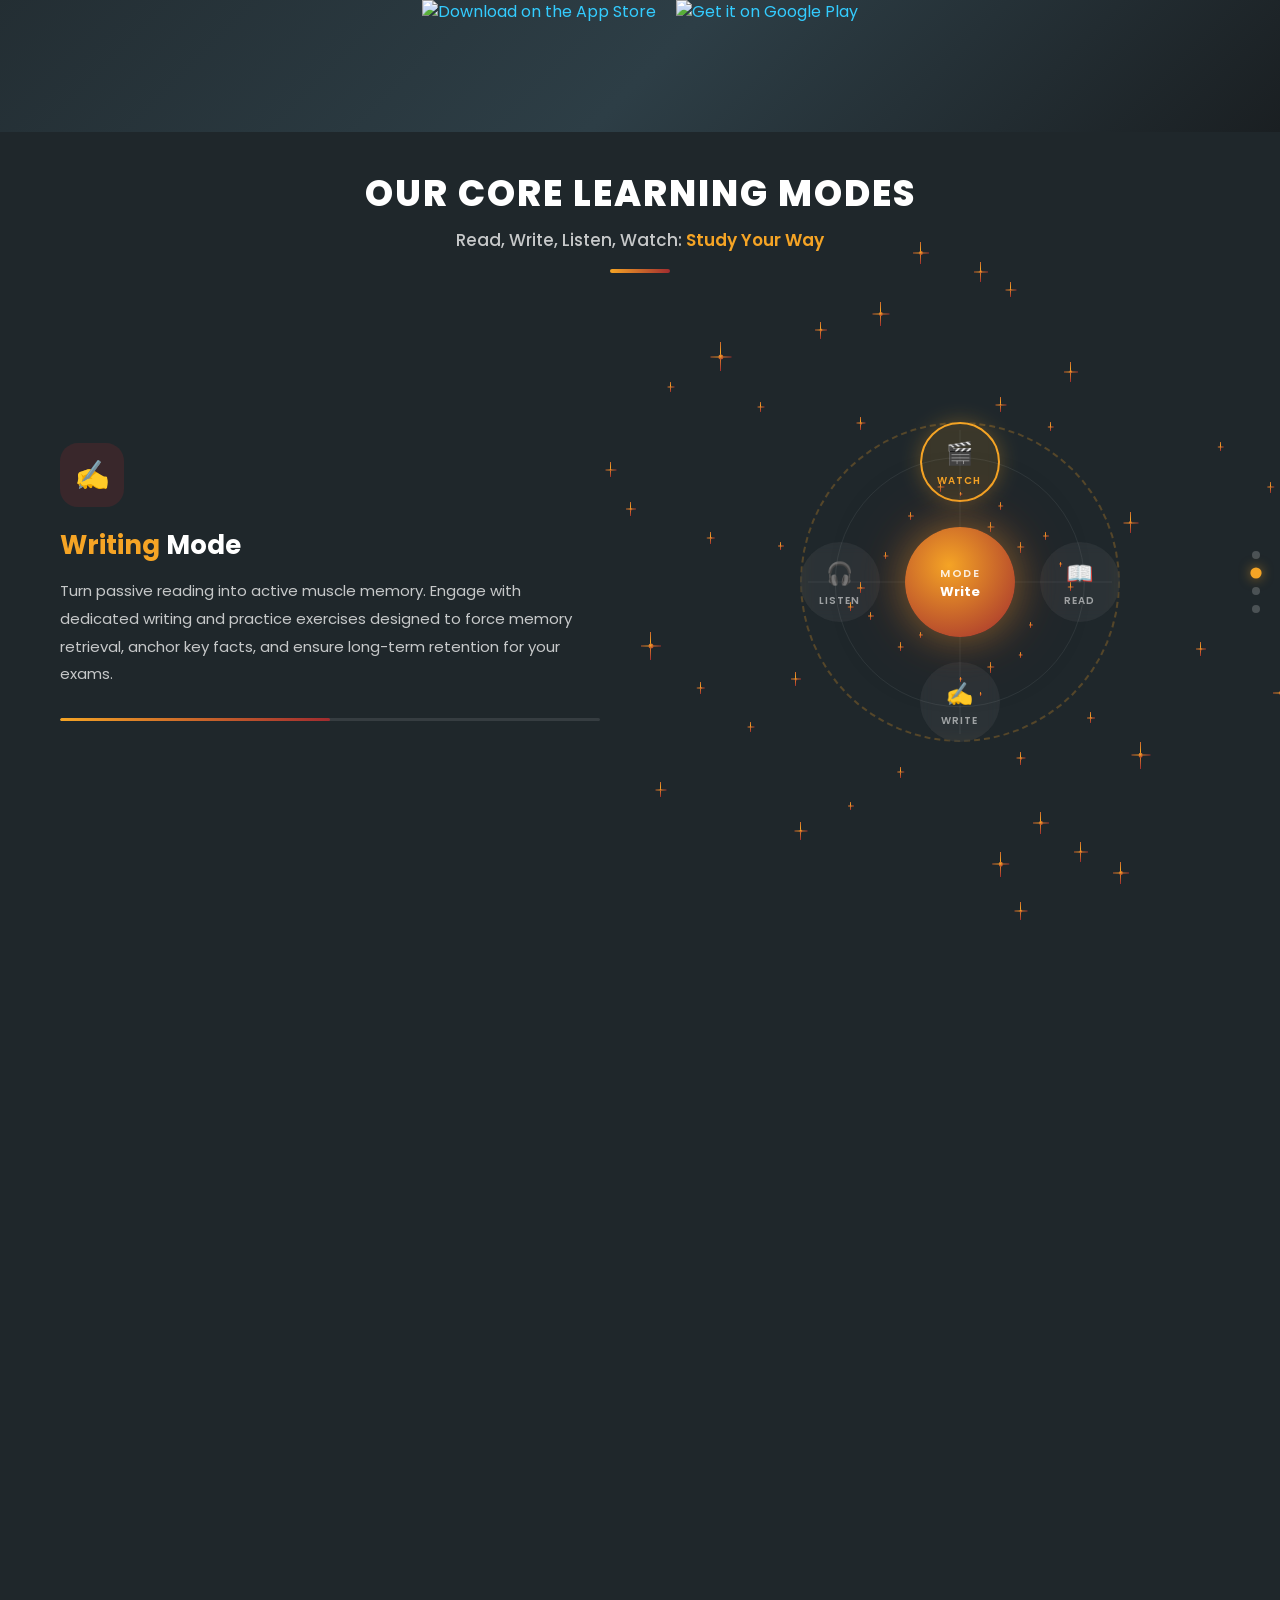
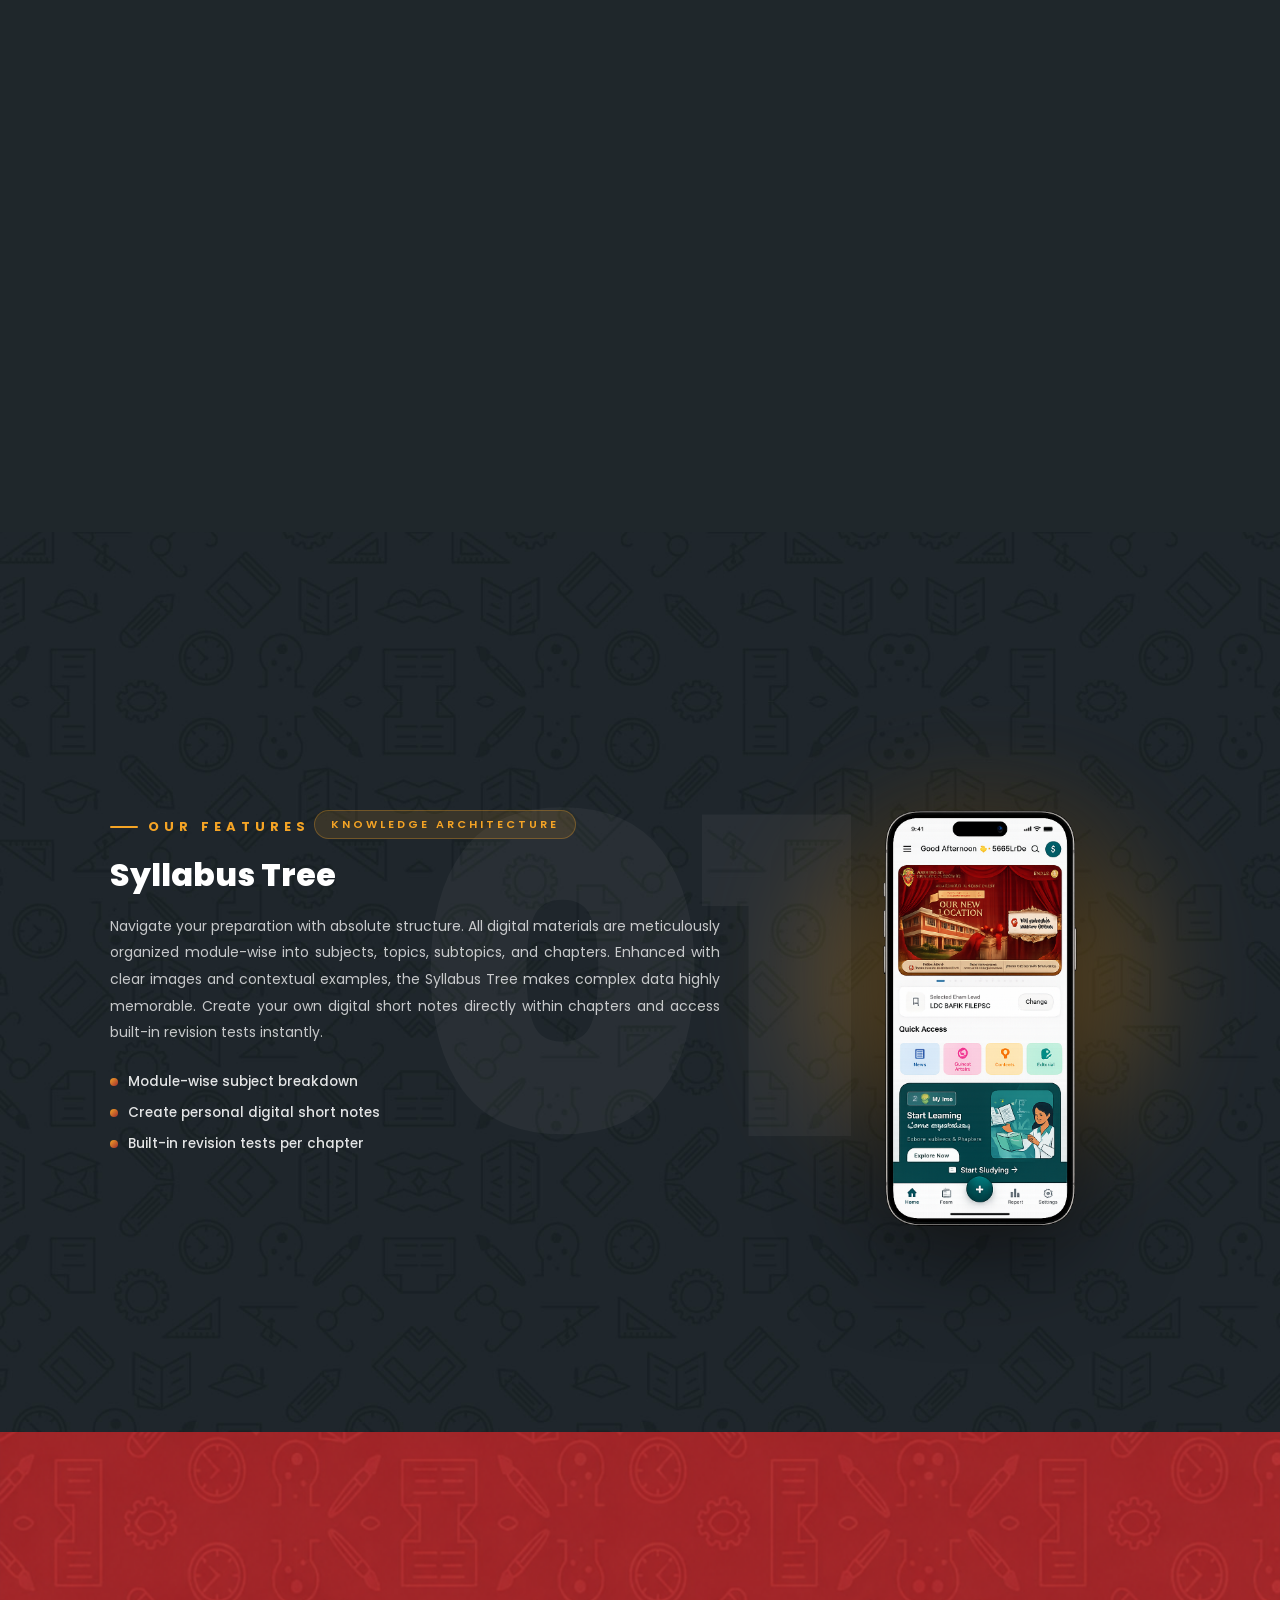
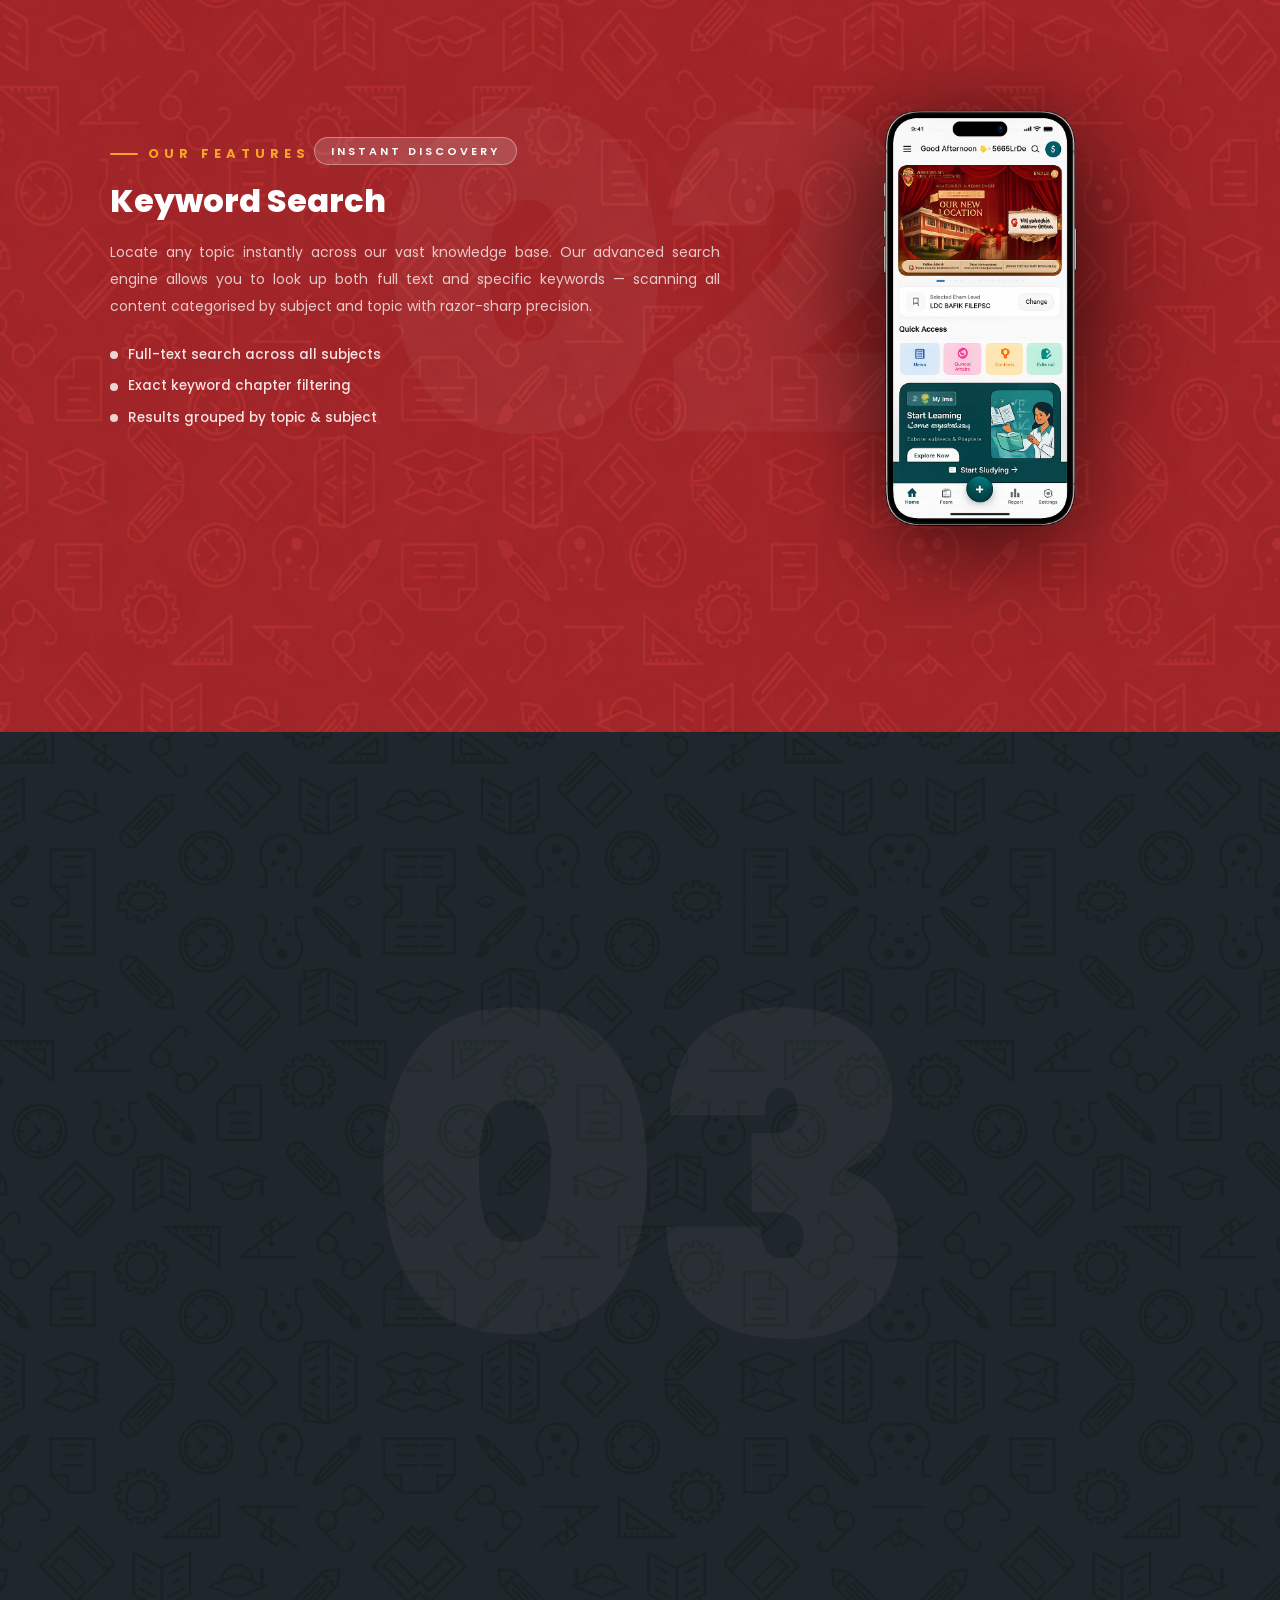
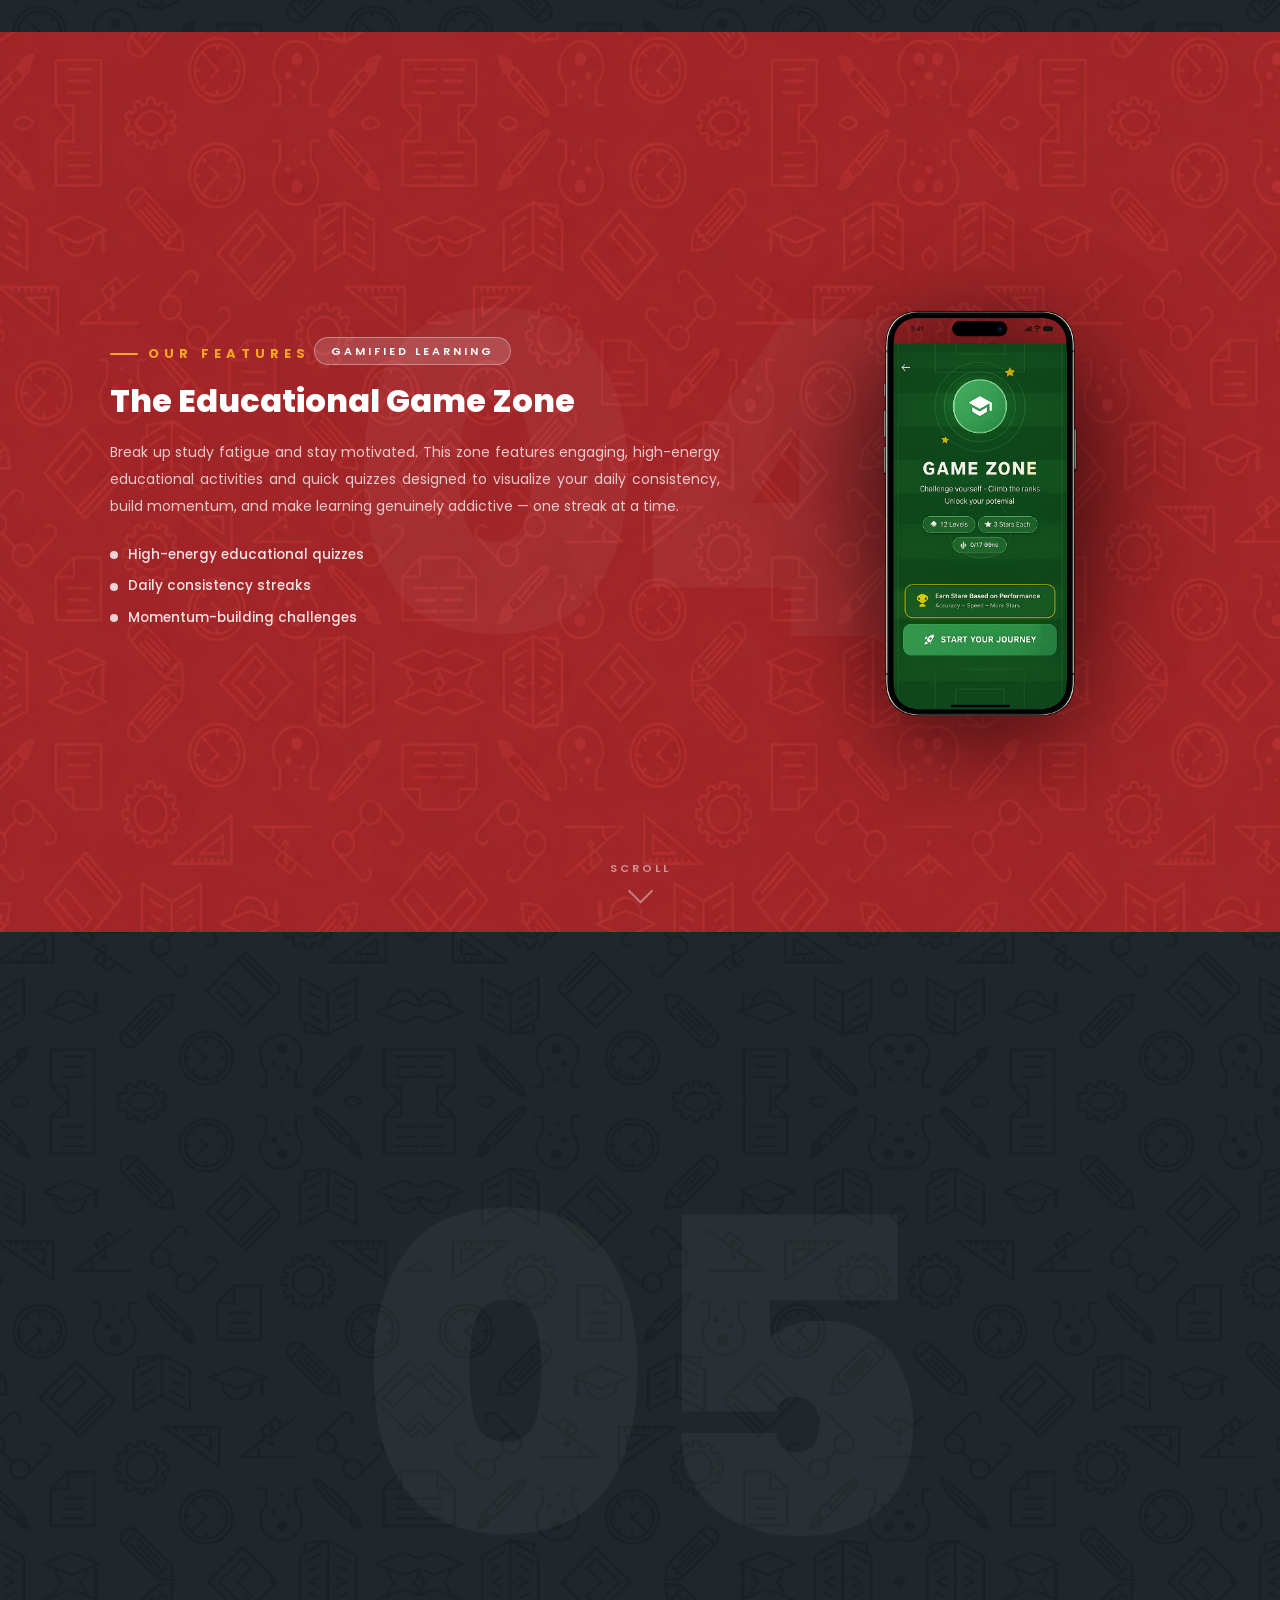
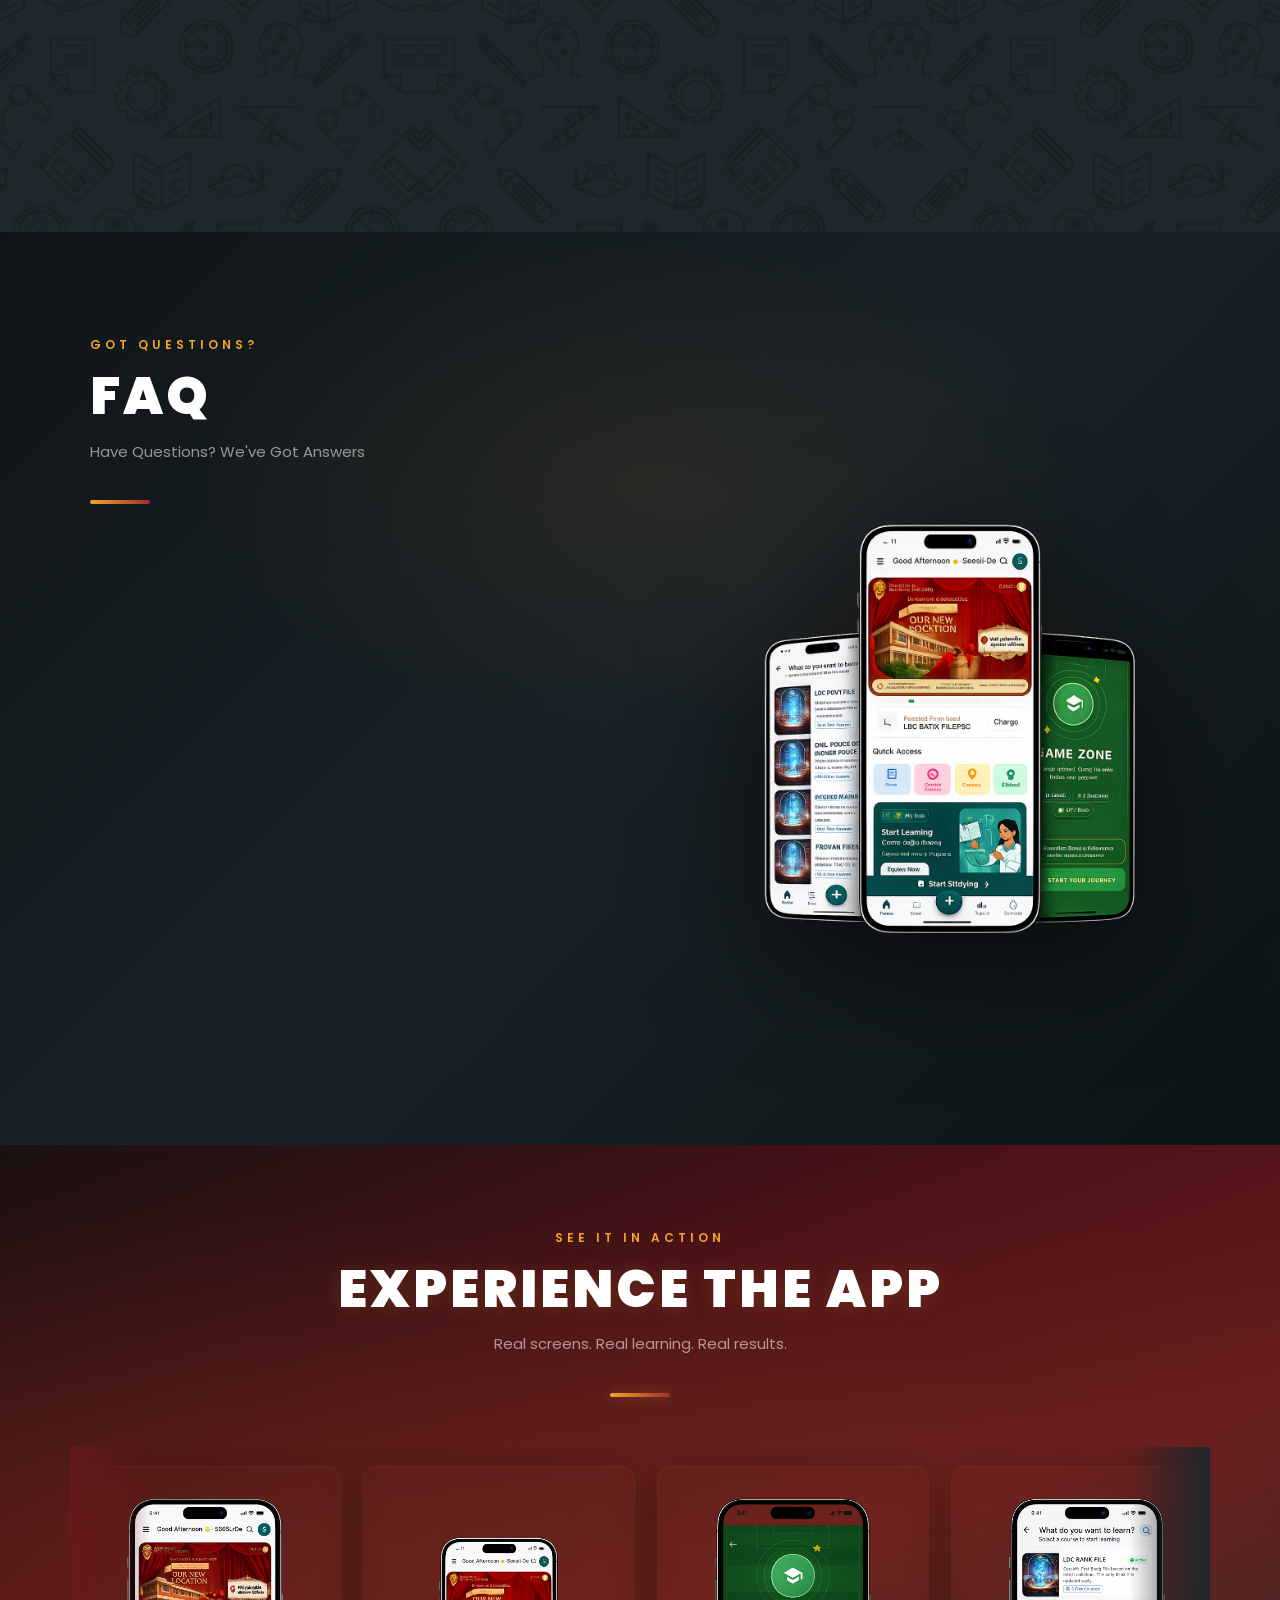
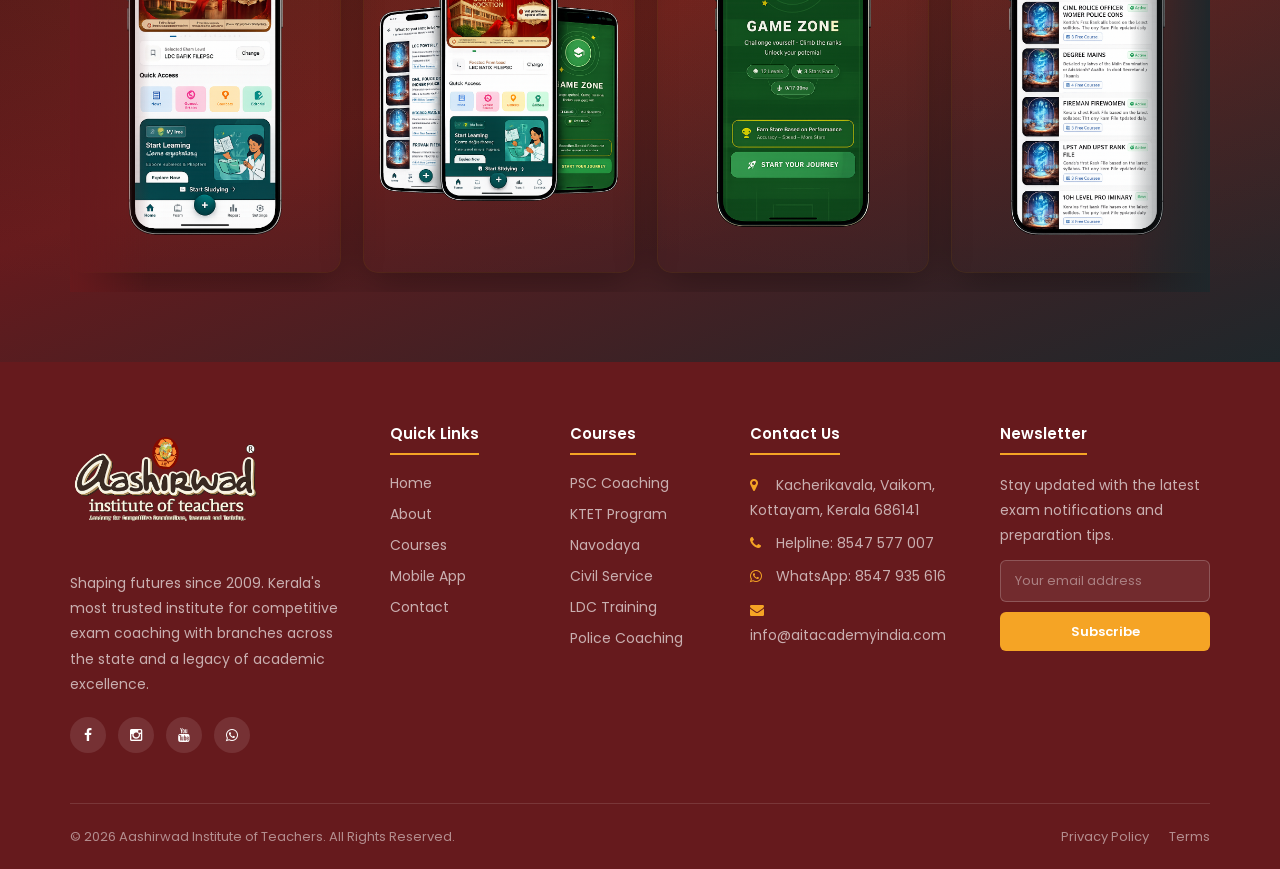
==== commit 4848bf00: "Updated homepage design" ====
--- a/app.html
+++ b/app.html
@@ -880,15 +880,28 @@
           var currentStep    = 0;
           var stepInProgress = false;
           var scrollLocked   = false;
-          var scrollLockTimer = null;
+          var scrollLockTimer   = null;
+          var boundaryLockActive = false; // New state variable to enforce a 1-second pause at ends
 
           function lockScroll(duration) {
             scrollLocked = true;
             stepInProgress = true;
-            if (scrollLockTimer) clearTimeout(scrollLockTimer);
-            scrollLockTimer = setTimeout(function () {
+
+            // Check if we just arrived at the absolute top (Step 1, index 0) or absolute bottom (Step 5, index 4)
+            if (currentStep === 0 || currentStep === TOTAL_STEPS - 1) {
+              boundaryLockActive = true;
+            }
+
+            setTimeout(function () {
               scrollLocked = false;
               stepInProgress = false;
+
+              // Keep the touch controls locked for an extra 1000ms at boundaries to absorb trailing inertia
+              if (boundaryLockActive) {
+                setTimeout(function() {
+                  boundaryLockActive = false;
+                }, 1000); // 1-second pure pause window
+              }
             }, duration || 500);
           }
 
@@ -1006,19 +1019,28 @@
           var touchStartY    = 0;
           var touchHandled   = false;
           var SWIPE_THRESHOLD = 60;
-          var scrollAnchor   = 0;
+
+          // Optimized Viewport Presence Check for Touch Track Interception
+          function isWheelVisible() {
+            var scene = document.getElementById('app-scroll-scene');
+            if (!scene) return false;
+            var rect = scene.getBoundingClientRect();
+            // Active if the scene occupies the screen view area
+            return (rect.top <= window.innerHeight * 0.5 && rect.bottom >= window.innerHeight * 0.5);
+          }
 
           window.addEventListener('touchstart', function (e) {
-            touchStartY  = e.touches[0].clientY;
+            if (!isWheelVisible()) return;
+            touchStartY = e.touches[0].clientY;
             touchHandled = false;
-            scrollAnchor = window.pageYOffset;
           }, { passive: true });
 
           window.addEventListener('touchmove', function (e) {
-            if (!inScrollZone()) return;
-
-            // If the section is currently shifting or locked, discard all touch micro-movements
-            if (scrollLocked || stepInProgress) {
+            if (!isWheelVisible()) return;
+
+            // CRITICAL INERTIA FREEZE: If an animation is active OR if the 1-second boundary freeze
+            // is processing at Step 1 or Step 5, completely block all window movement.
+            if (scrollLocked || stepInProgress || boundaryLockActive) {
               e.preventDefault();
               return;
             }
@@ -1026,7 +1048,7 @@
             var currentY = e.touches[0].clientY;
             var deltaY = touchStartY - currentY;
 
-            // Check if movement gap has crossed the minimum threshold yet
+            // Wait until movement passes the minimum pixel sensitivity gap threshold
             if (Math.abs(deltaY) < SWIPE_THRESHOLD) return;
 
             var goingDown = deltaY > 0;
@@ -1042,15 +1064,22 @@
 
                 applyStep(target, dir);
                 scrollToStep(target);
-                lockScroll(1200); /* Keep a solid cooling period to absorb hardware inertia layers */
-
-                // CRITICAL CONTINUOUS DRAG CORRECTION: Reset state flags and anchor positions
-                // This clears distance overflow tracking so continuous finger movements calculate cleanly
+                lockScroll(1200); // Continuous cooldown window blocks mobile inertia
+
                 touchStartY = currentY;
-                touchHandled = false;
               }
+            } else {
+              // BOUNDARY LOCK: If the user is on step 1 trying to go up, or step 5 trying to go down,
+              // lock the window on this current swipe frame. This stops continuous micro-drags
+              // from spilling into native page scrolls. The user must lift their finger to exit.
+              e.preventDefault();
             }
           }, { passive: false });
+
+          window.addEventListener('touchend', function (e) {
+            // Clean up flags when user lifts finger from screen glass
+            touchHandled = false;
+          }, { passive: true });
 
           /* ── Sync on real scroll (handles keyboard, scrollbar drag, etc.) ── */
           window.addEventListener('scroll', function () {
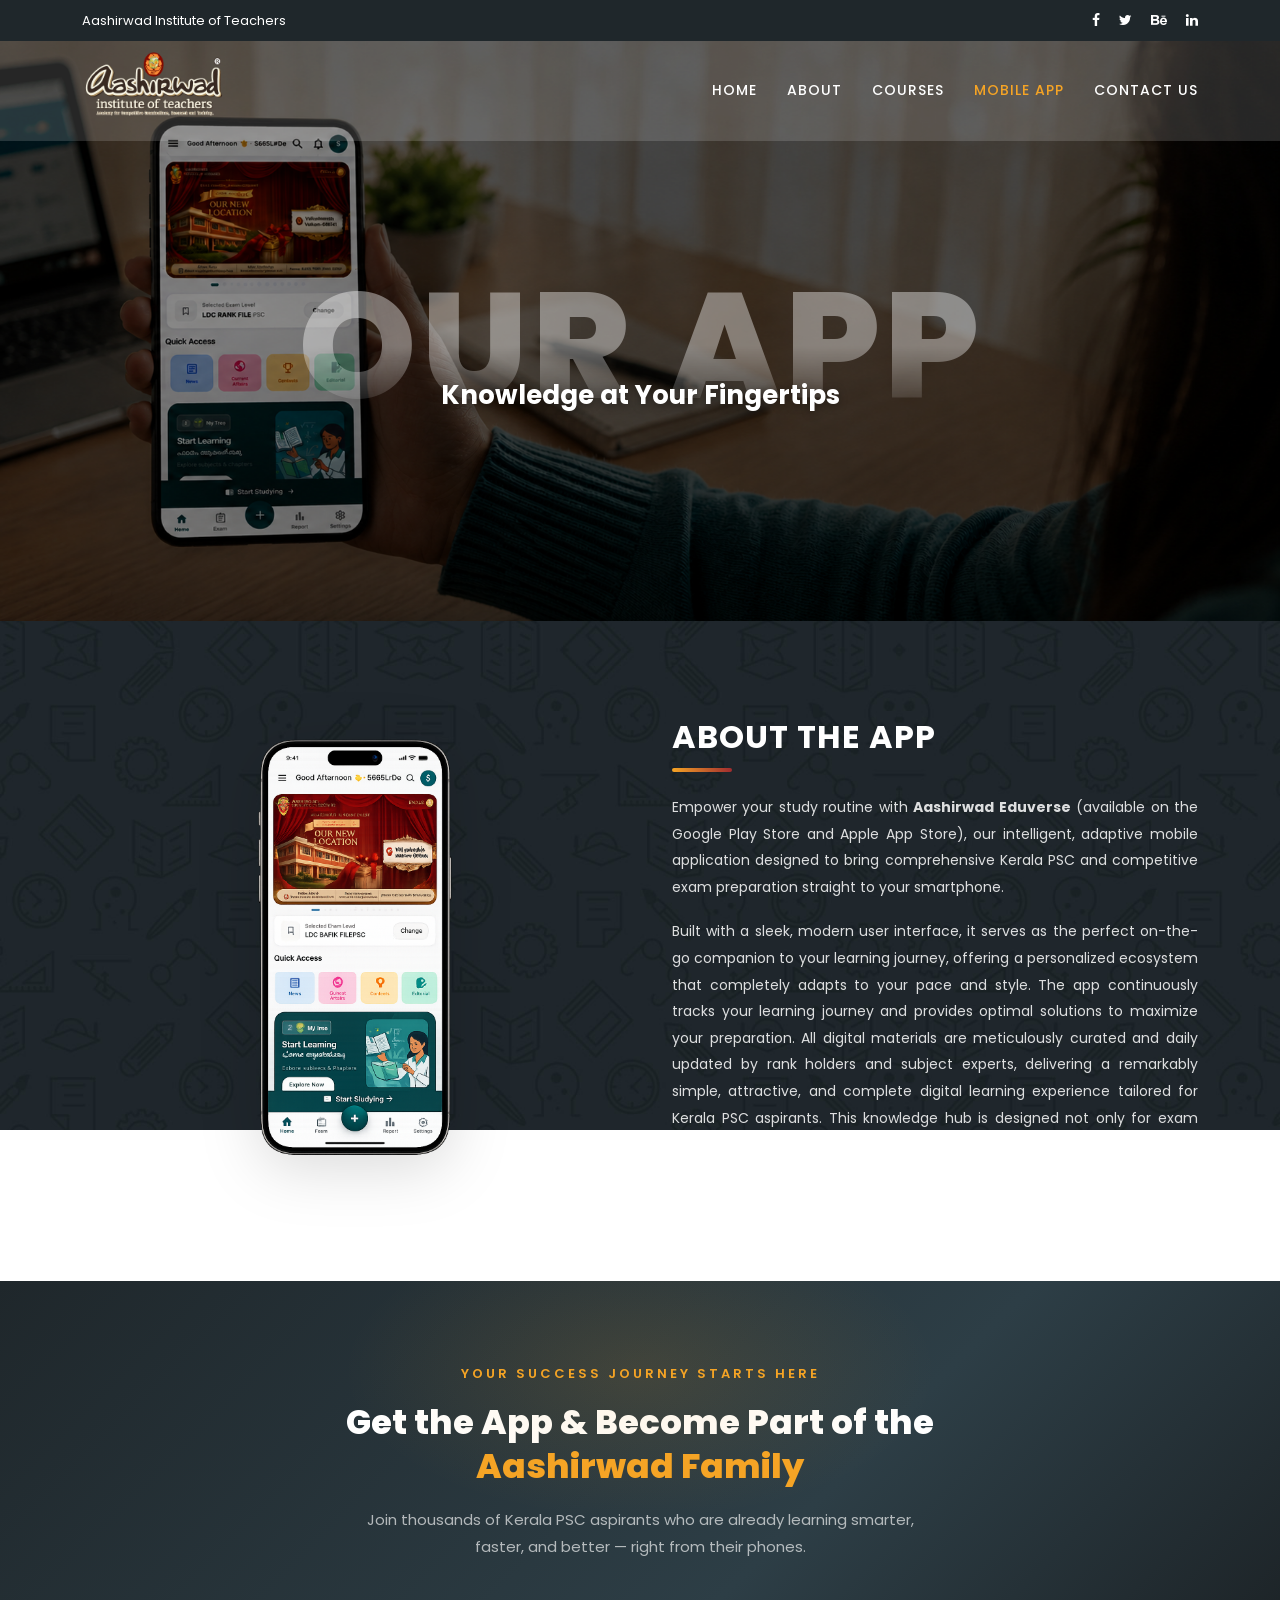
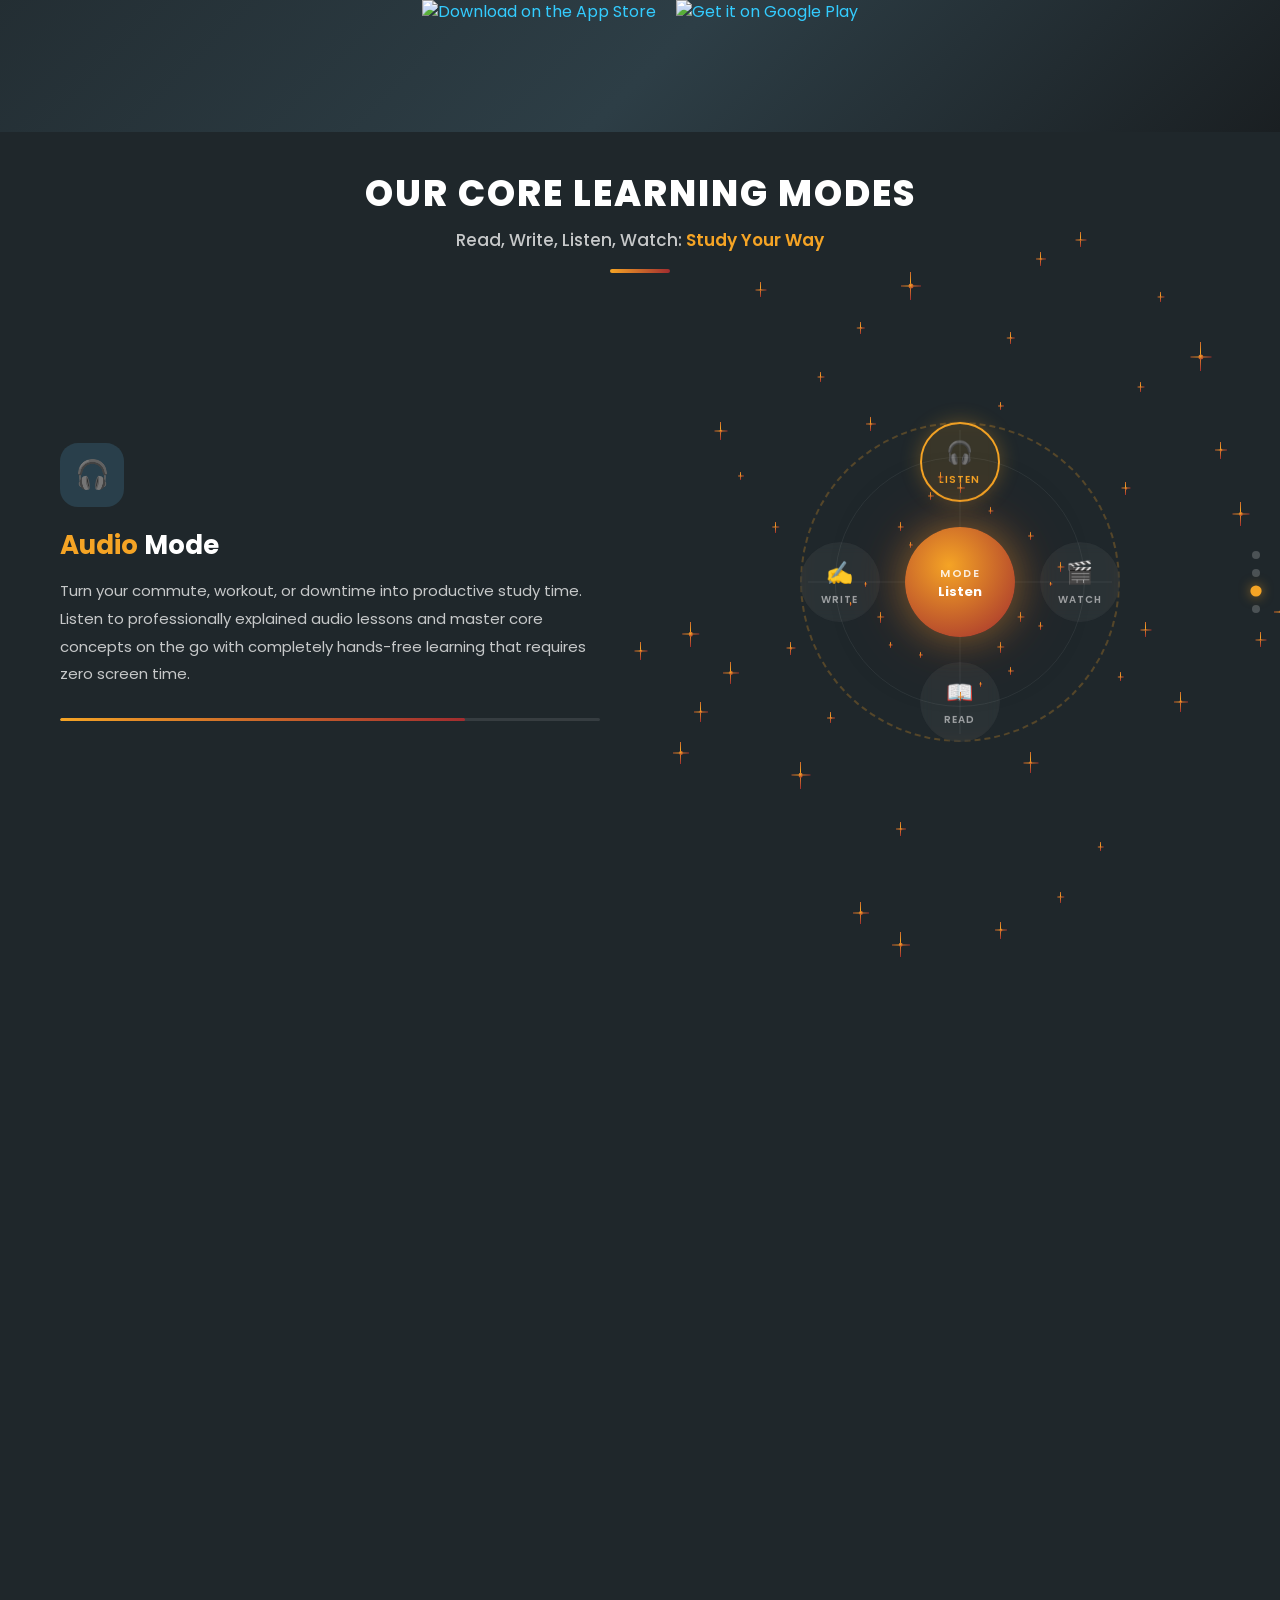
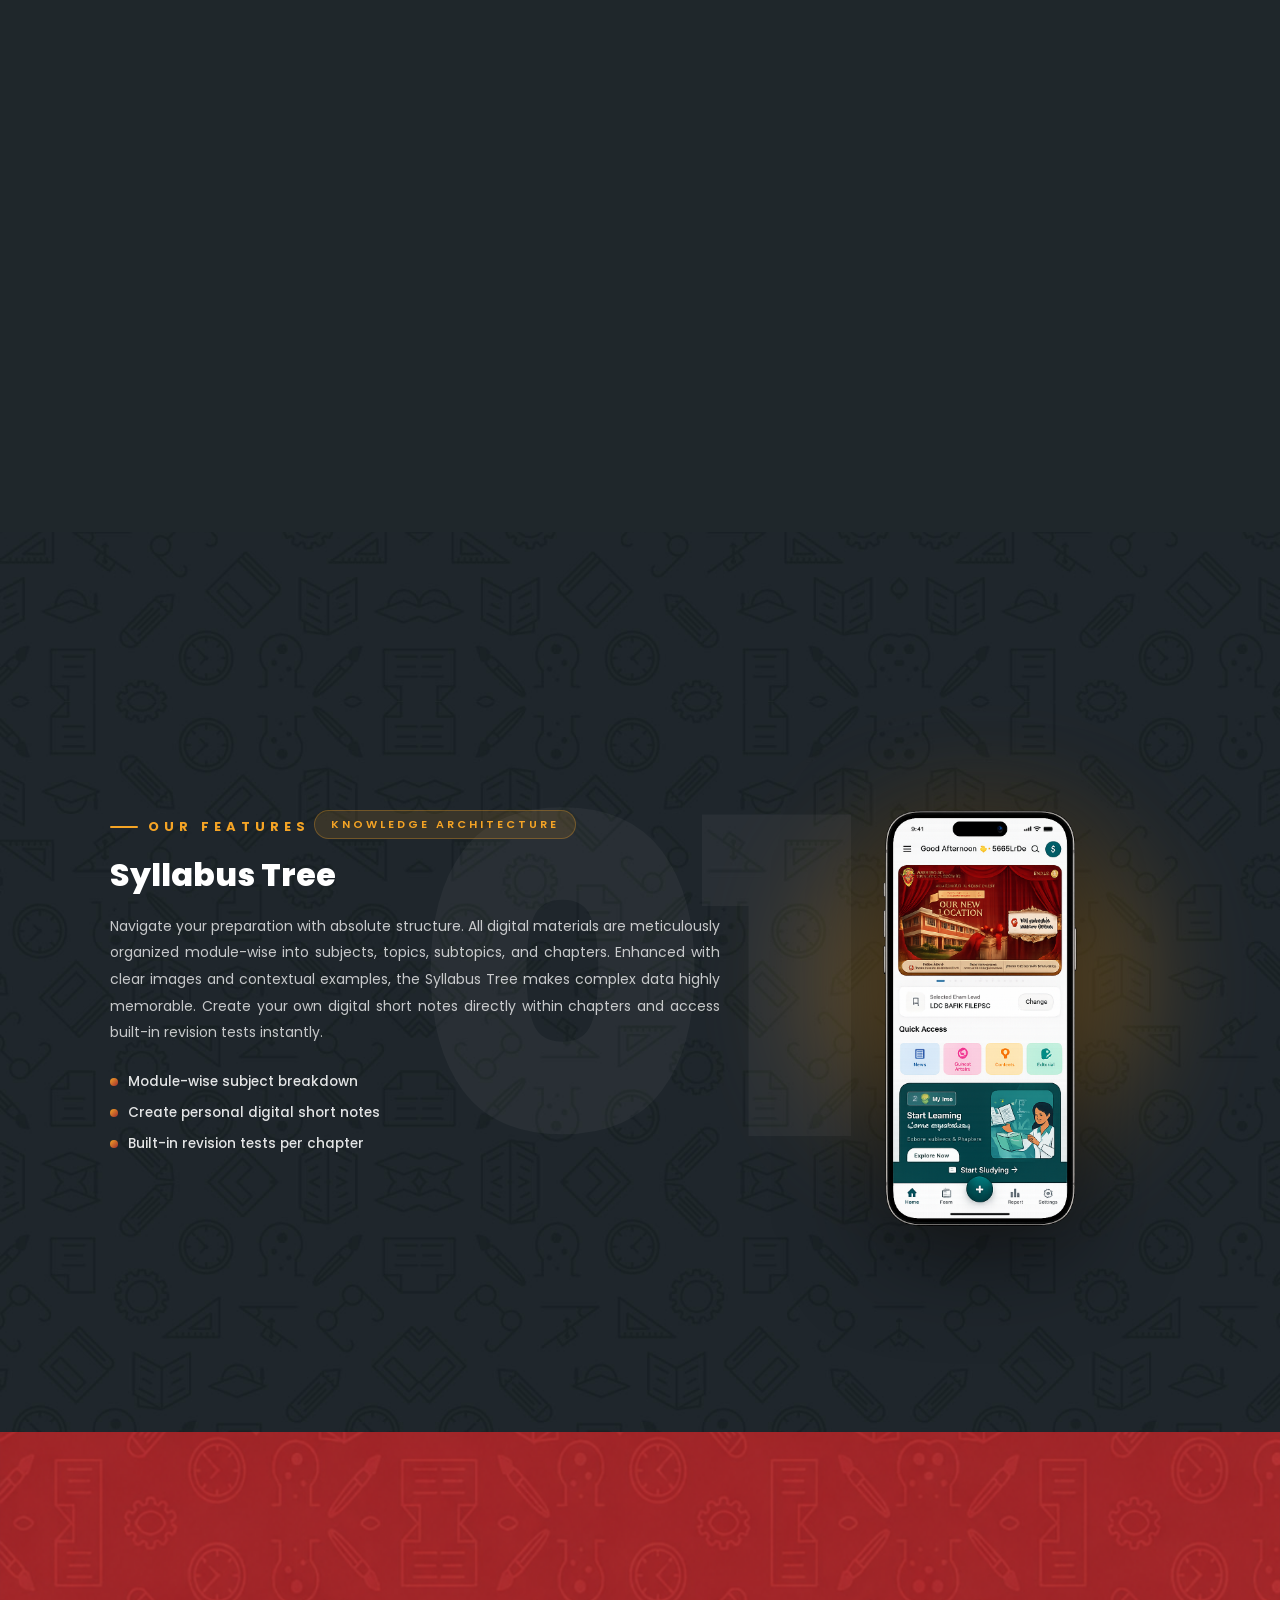
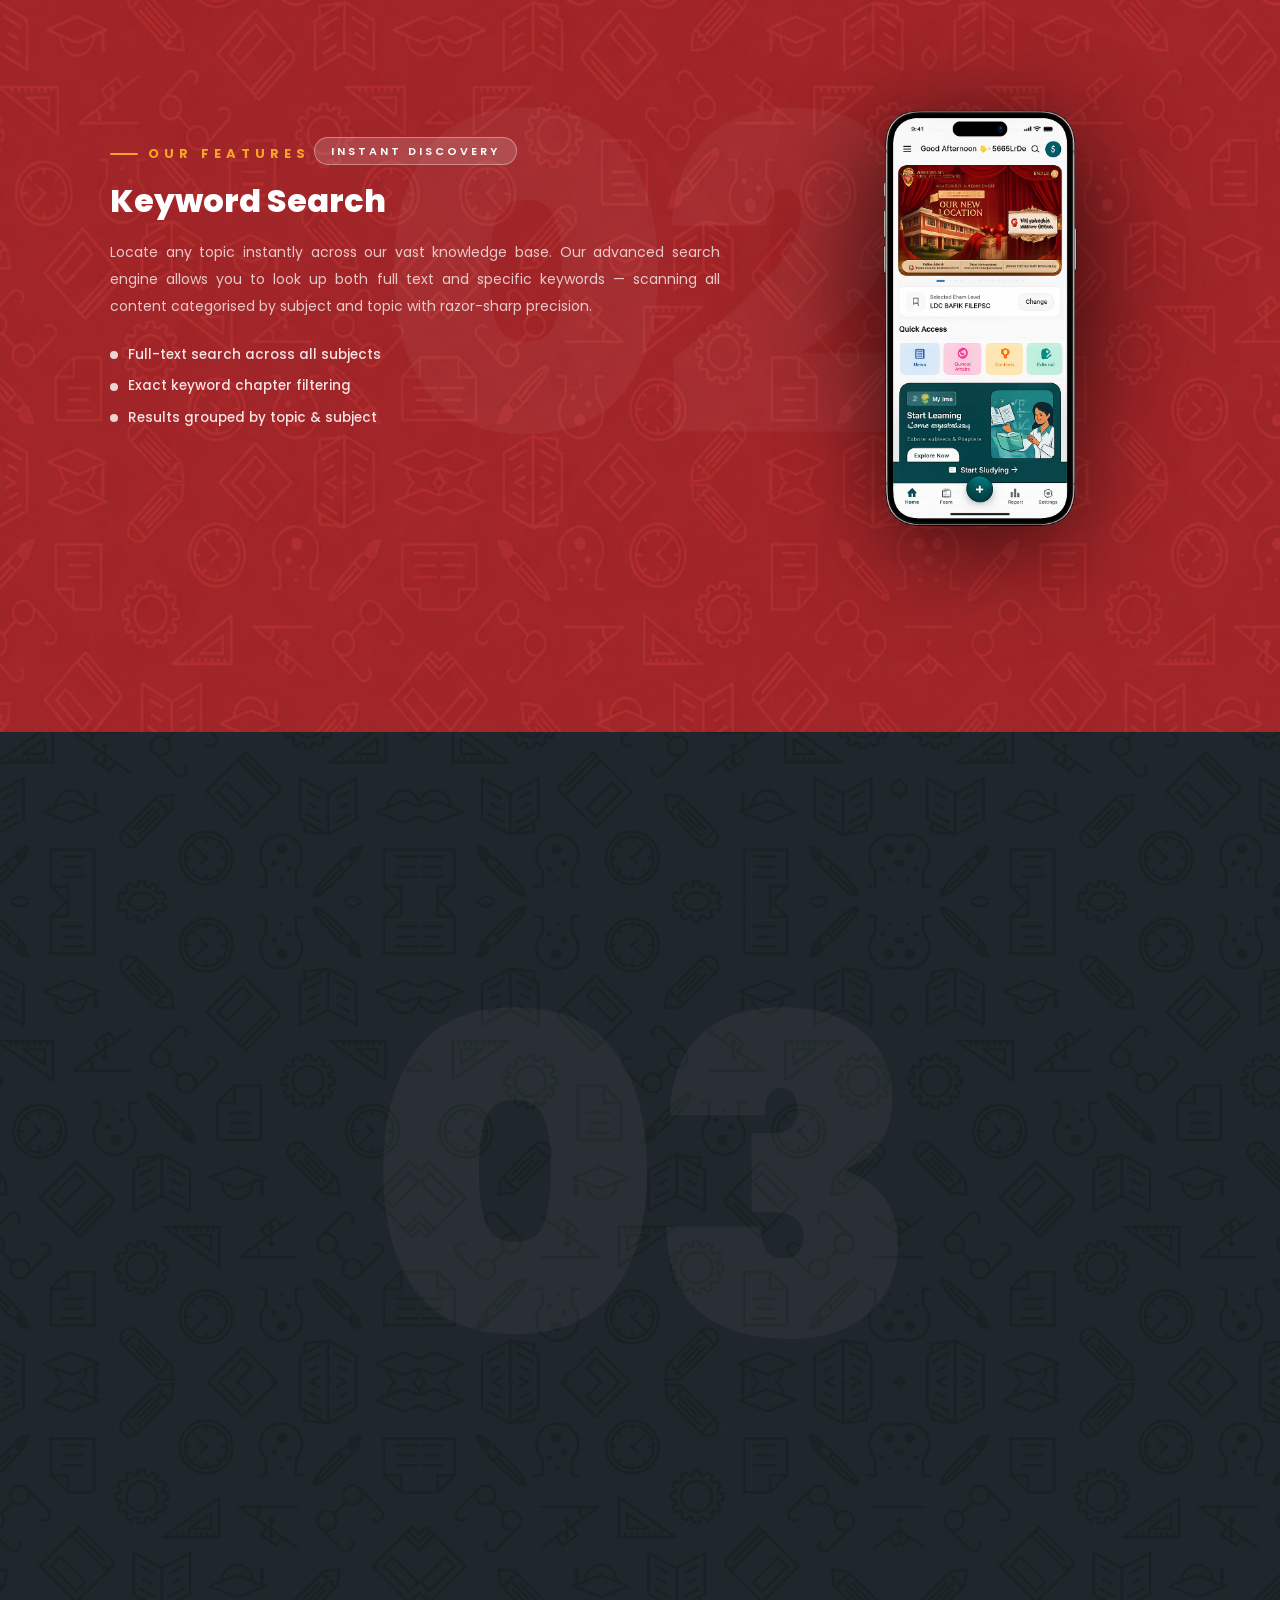
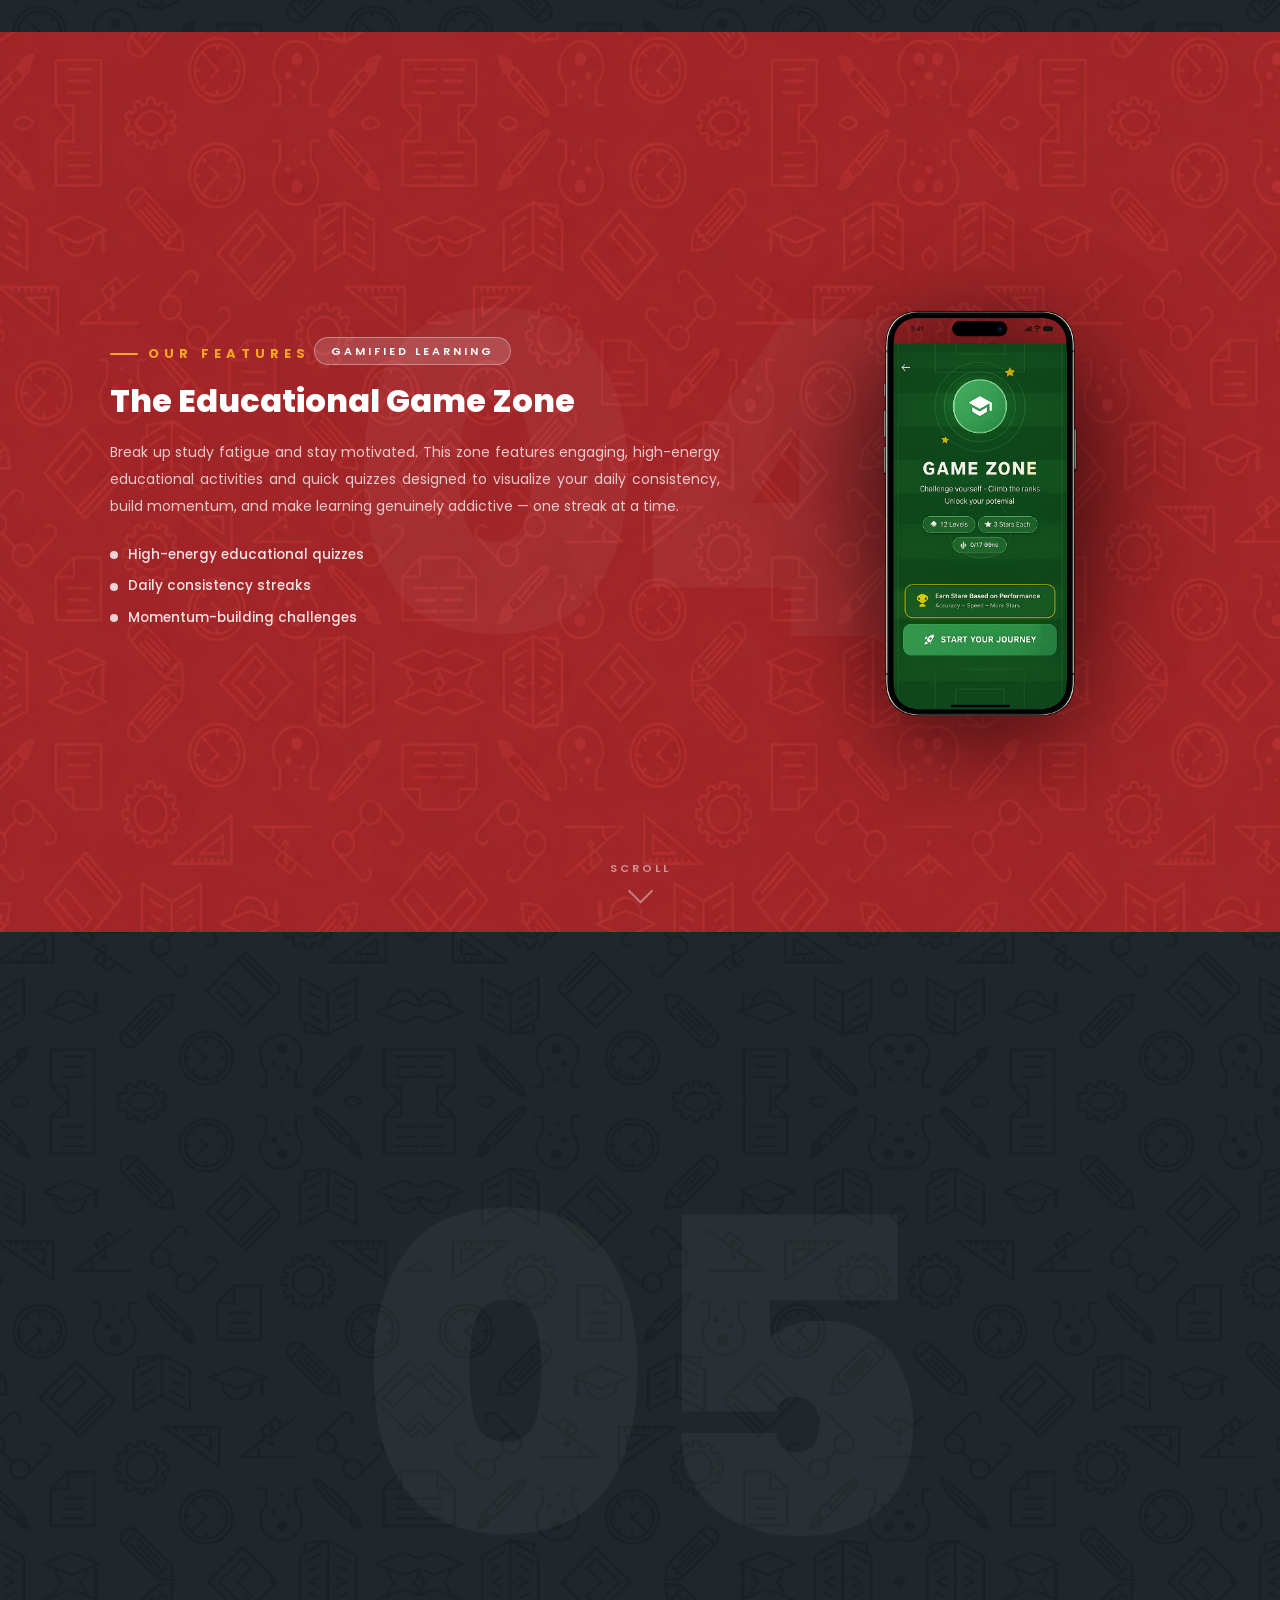
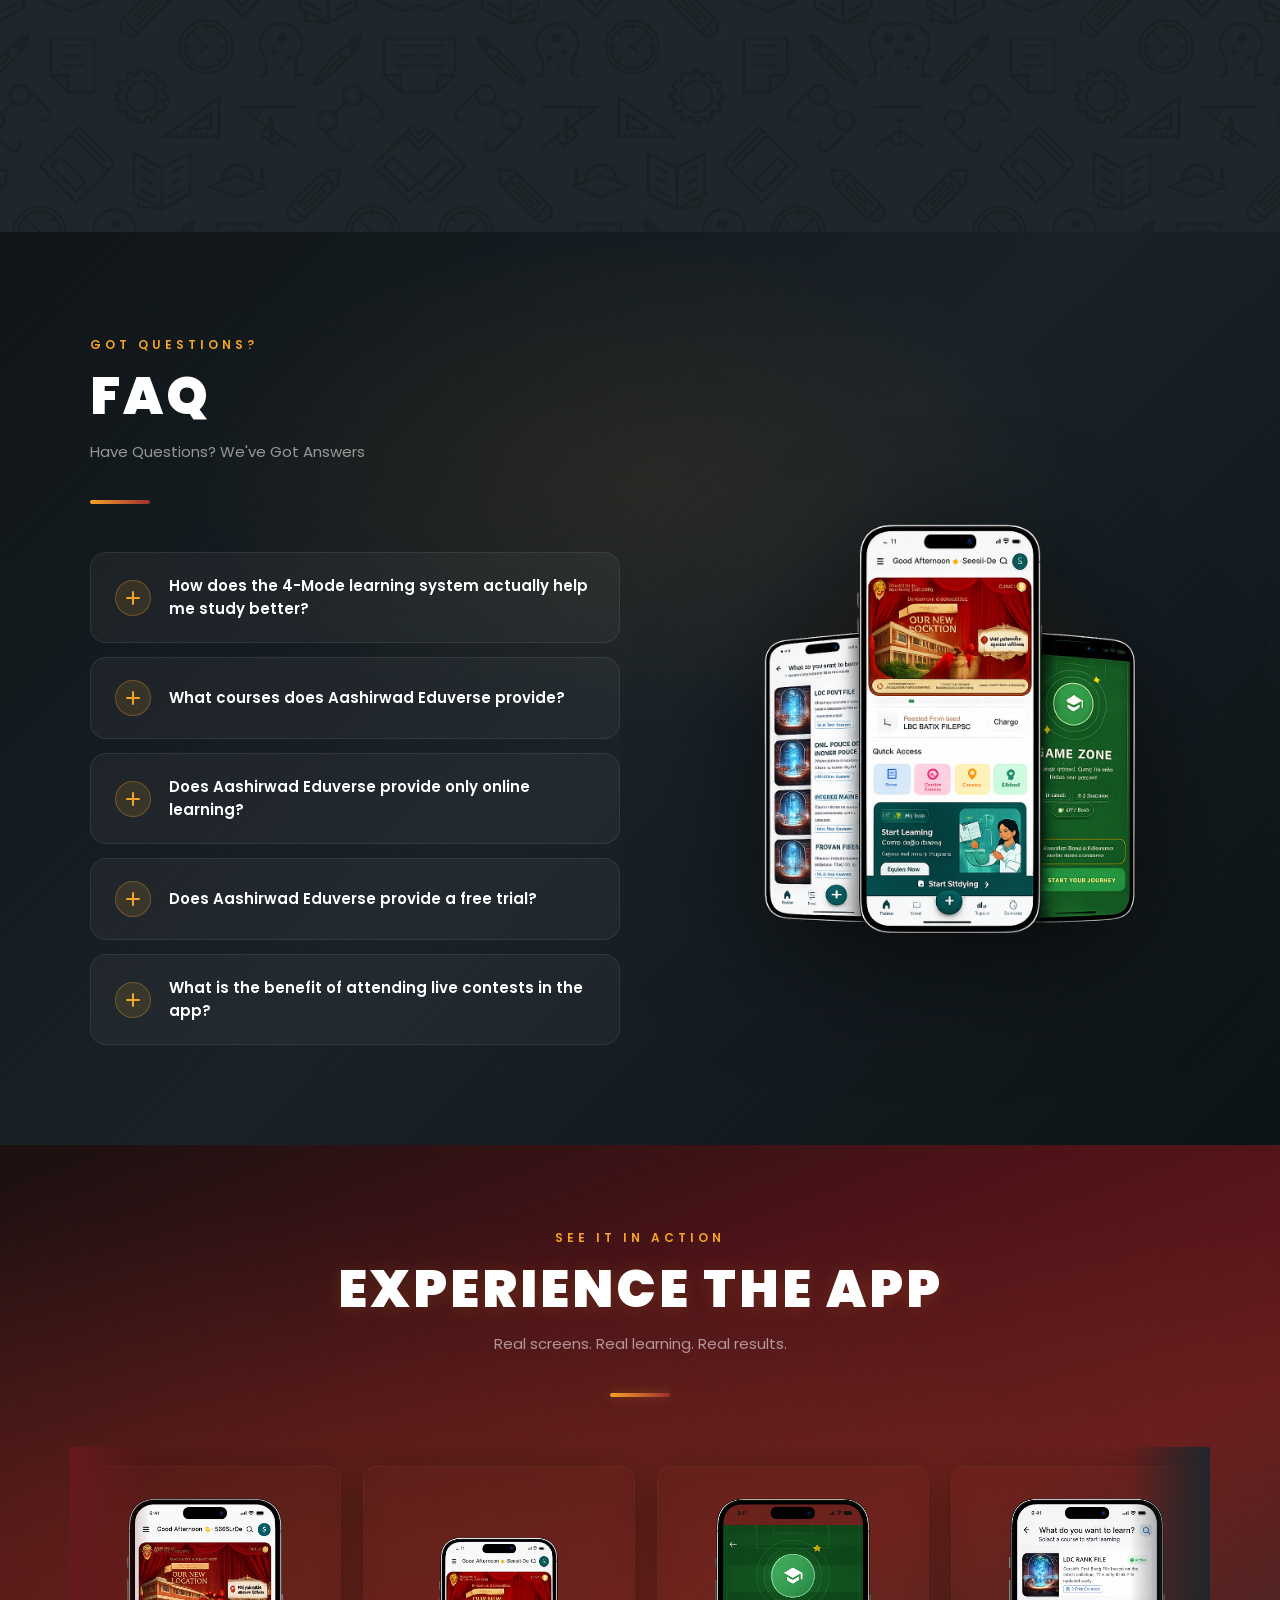
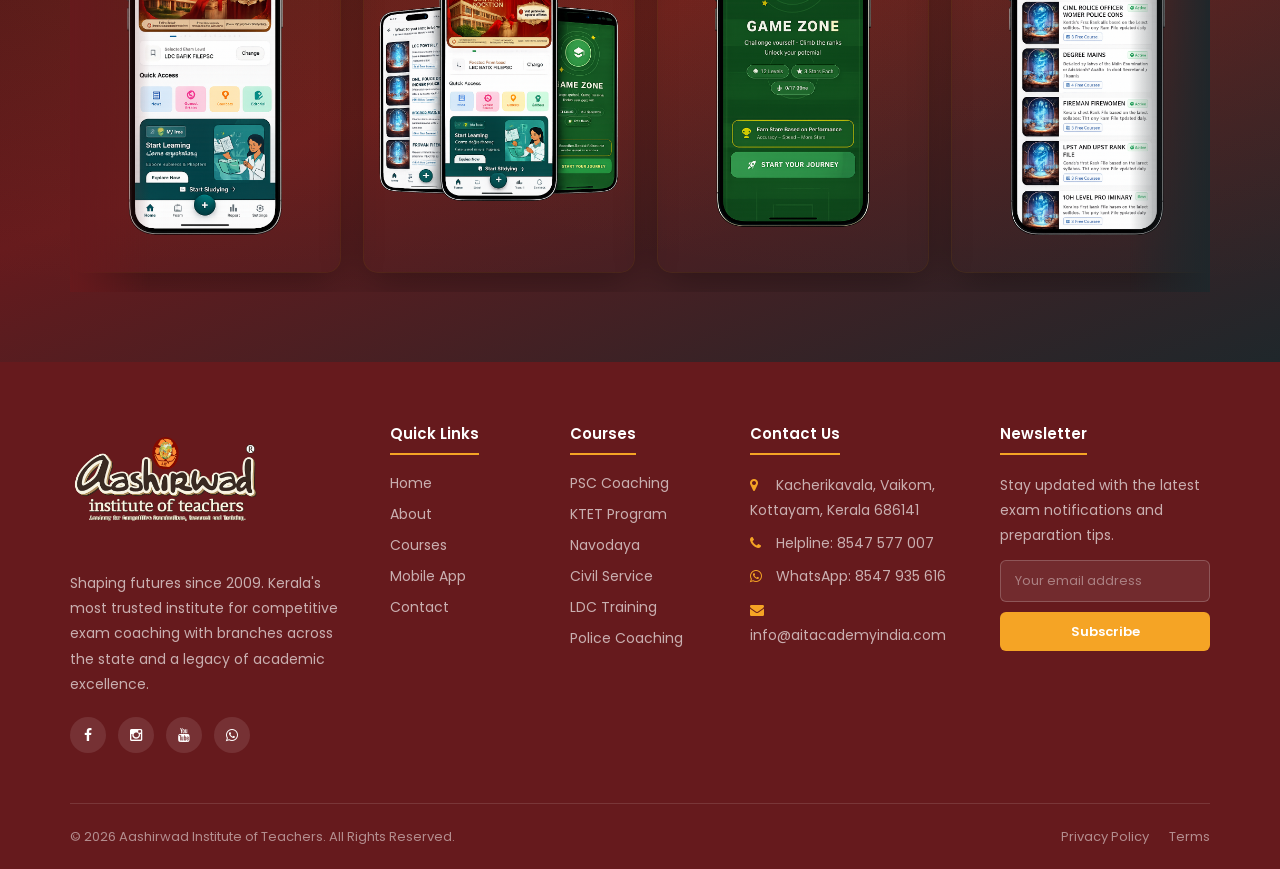
==== commit 669b7d50: "Updated homepage design" ====
--- a/app.html
+++ b/app.html
@@ -881,29 +881,6 @@
           var stepInProgress = false;
           var scrollLocked   = false;
           var scrollLockTimer   = null;
-          var boundaryLockActive = false; // New state variable to enforce a 1-second pause at ends
-
-          function lockScroll(duration) {
-            scrollLocked = true;
-            stepInProgress = true;
-
-            // Check if we just arrived at the absolute top (Step 1, index 0) or absolute bottom (Step 5, index 4)
-            if (currentStep === 0 || currentStep === TOTAL_STEPS - 1) {
-              boundaryLockActive = true;
-            }
-
-            setTimeout(function () {
-              scrollLocked = false;
-              stepInProgress = false;
-
-              // Keep the touch controls locked for an extra 1000ms at boundaries to absorb trailing inertia
-              if (boundaryLockActive) {
-                setTimeout(function() {
-                  boundaryLockActive = false;
-                }, 1000); // 1-second pure pause window
-              }
-            }, duration || 500);
-          }
 
           /* ── Apply a step (0-3) ── */
           function applyStep(step, direction) {
@@ -1015,18 +992,41 @@
 
           window.addEventListener('wheel', onWheel, { passive: false });
 
-          /* ── Touch: one swipe = one step (mobile only) ── */
-          var touchStartY    = 0;
-          var touchHandled   = false;
-          var SWIPE_THRESHOLD = 60;
-
-          // Optimized Viewport Presence Check for Touch Track Interception
+          var touchStartY       = 0;
+          var touchHandled      = false;
+          var SWIPE_THRESHOLD   = 60;
+          var boundaryLockActive = false;
+          var boundaryLockTimeout = null;
+
           function isWheelVisible() {
             var scene = document.getElementById('app-scroll-scene');
             if (!scene) return false;
             var rect = scene.getBoundingClientRect();
-            // Active if the scene occupies the screen view area
             return (rect.top <= window.innerHeight * 0.5 && rect.bottom >= window.innerHeight * 0.5);
+          }
+
+          function lockScroll(duration) {
+            scrollLocked = true;
+            stepInProgress = true;
+
+            if (boundaryLockTimeout) {
+              clearTimeout(boundaryLockTimeout);
+            }
+
+            if (currentStep === 0 || currentStep === TOTAL_STEPS - 1) {
+              boundaryLockActive = true;
+            }
+
+            setTimeout(function () {
+              scrollLocked = false;
+              stepInProgress = false;
+
+              if (boundaryLockActive) {
+                boundaryLockTimeout = setTimeout(function() {
+                  boundaryLockActive = false;
+                }, 1000); // Strict 1-second delay before letting user scroll past limits
+              }
+            }, duration);
           }
 
           window.addEventListener('touchstart', function (e) {
@@ -1038,8 +1038,7 @@
           window.addEventListener('touchmove', function (e) {
             if (!isWheelVisible()) return;
 
-            // CRITICAL INERTIA FREEZE: If an animation is active OR if the 1-second boundary freeze
-            // is processing at Step 1 or Step 5, completely block all window movement.
+            // PROACTIVE LOCK: Force kill the event immediately if an animation or a boundary delay loop is running
             if (scrollLocked || stepInProgress || boundaryLockActive) {
               e.preventDefault();
               return;
@@ -1047,9 +1046,19 @@
 
             var currentY = e.touches[0].clientY;
             var deltaY = touchStartY - currentY;
-
-            // Wait until movement passes the minimum pixel sensitivity gap threshold
-            if (Math.abs(deltaY) < SWIPE_THRESHOLD) return;
+            var absDeltaY = Math.abs(deltaY);
+
+            // AGGRESSIVE EARLY INTERACTION SUPPRESSION:
+            // The moment any vertical finger movement begins, if we are nested on boundary frames,
+            // prevent native scrolling before the threshold logic even runs.
+            if (absDeltaY > 2) {
+              var tentativeGoingDown = deltaY > 0;
+              if ((tentativeGoingDown && currentStep === TOTAL_STEPS - 1) || (!tentativeGoingDown && currentStep === 0)) {
+                e.preventDefault();
+              }
+            }
+
+            if (absDeltaY < SWIPE_THRESHOLD) return;
 
             var goingDown = deltaY > 0;
             var intercept = (goingDown && currentStep < TOTAL_STEPS - 1) ||
@@ -1064,20 +1073,16 @@
 
                 applyStep(target, dir);
                 scrollToStep(target);
-                lockScroll(1200); // Continuous cooldown window blocks mobile inertia
+                lockScroll(1200);
 
                 touchStartY = currentY;
               }
             } else {
-              // BOUNDARY LOCK: If the user is on step 1 trying to go up, or step 5 trying to go down,
-              // lock the window on this current swipe frame. This stops continuous micro-drags
-              // from spilling into native page scrolls. The user must lift their finger to exit.
               e.preventDefault();
             }
           }, { passive: false });
 
           window.addEventListener('touchend', function (e) {
-            // Clean up flags when user lifts finger from screen glass
             touchHandled = false;
           }, { passive: true });
 
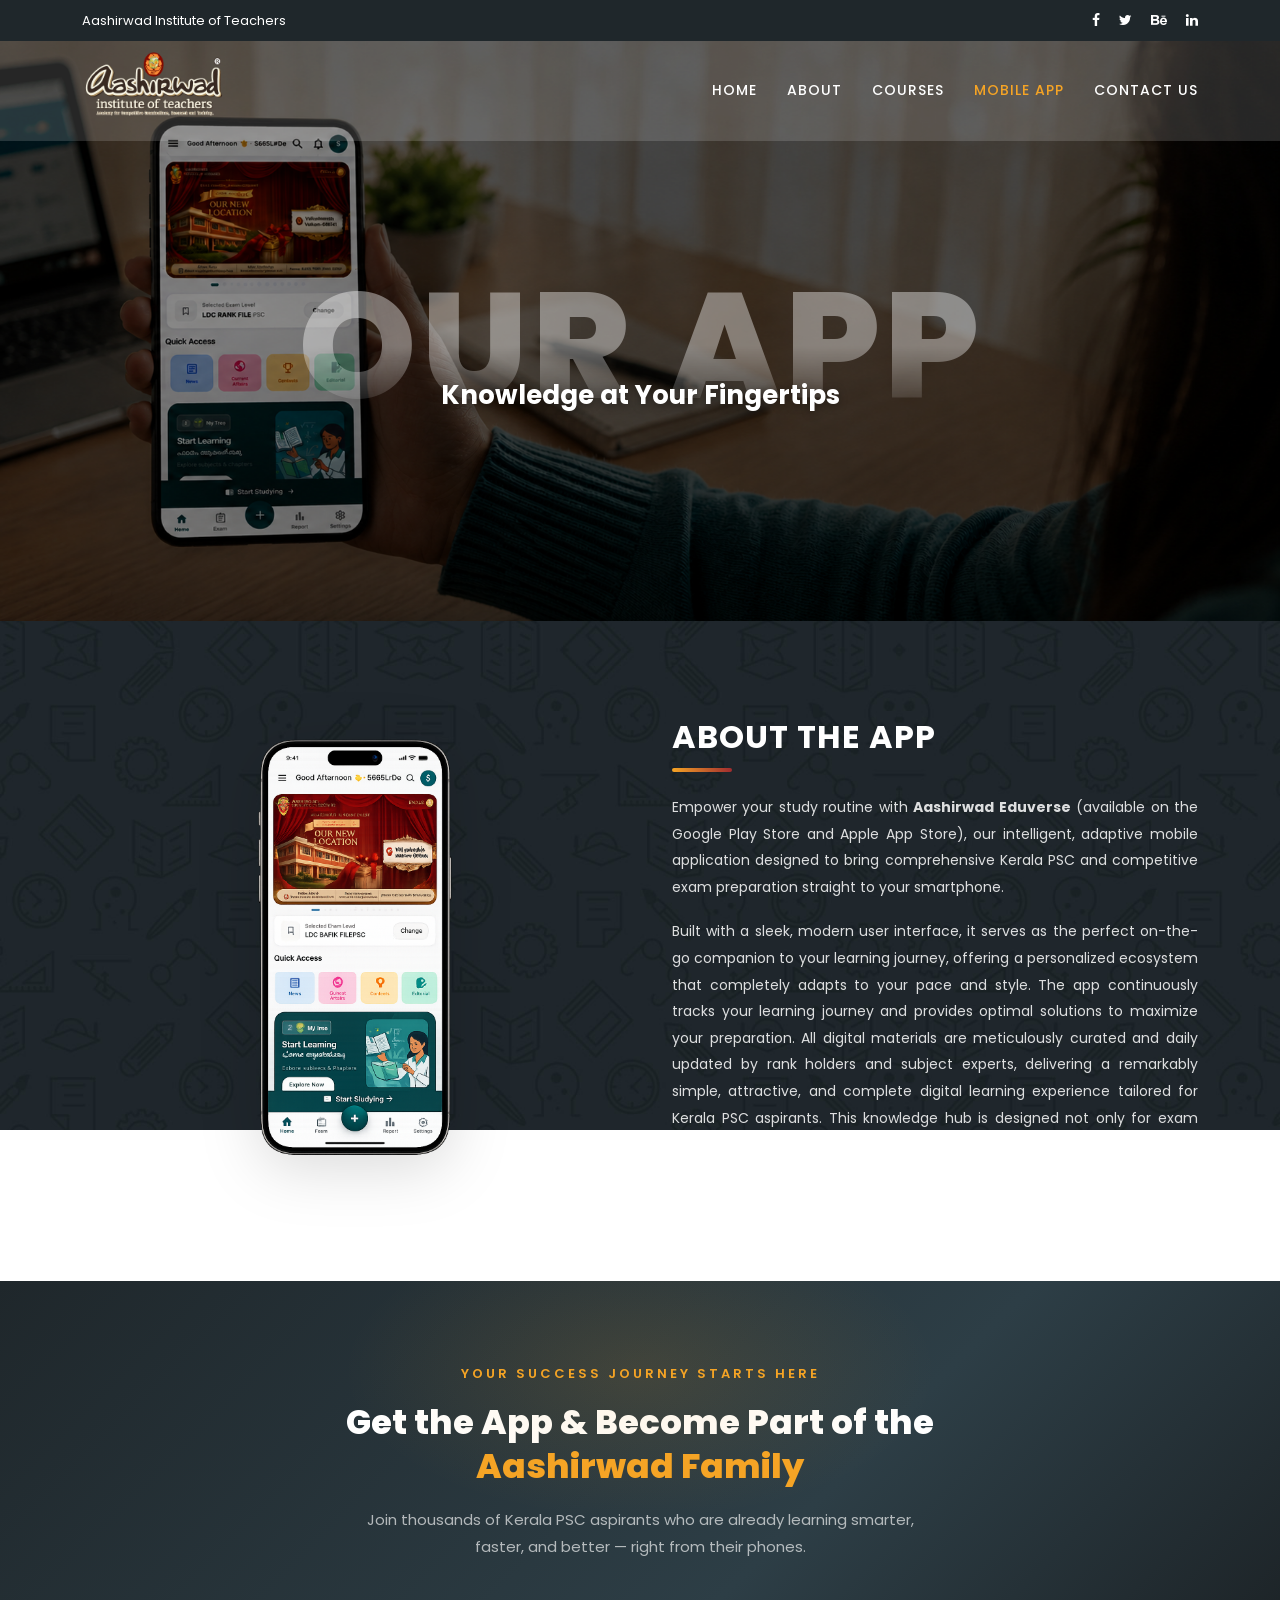
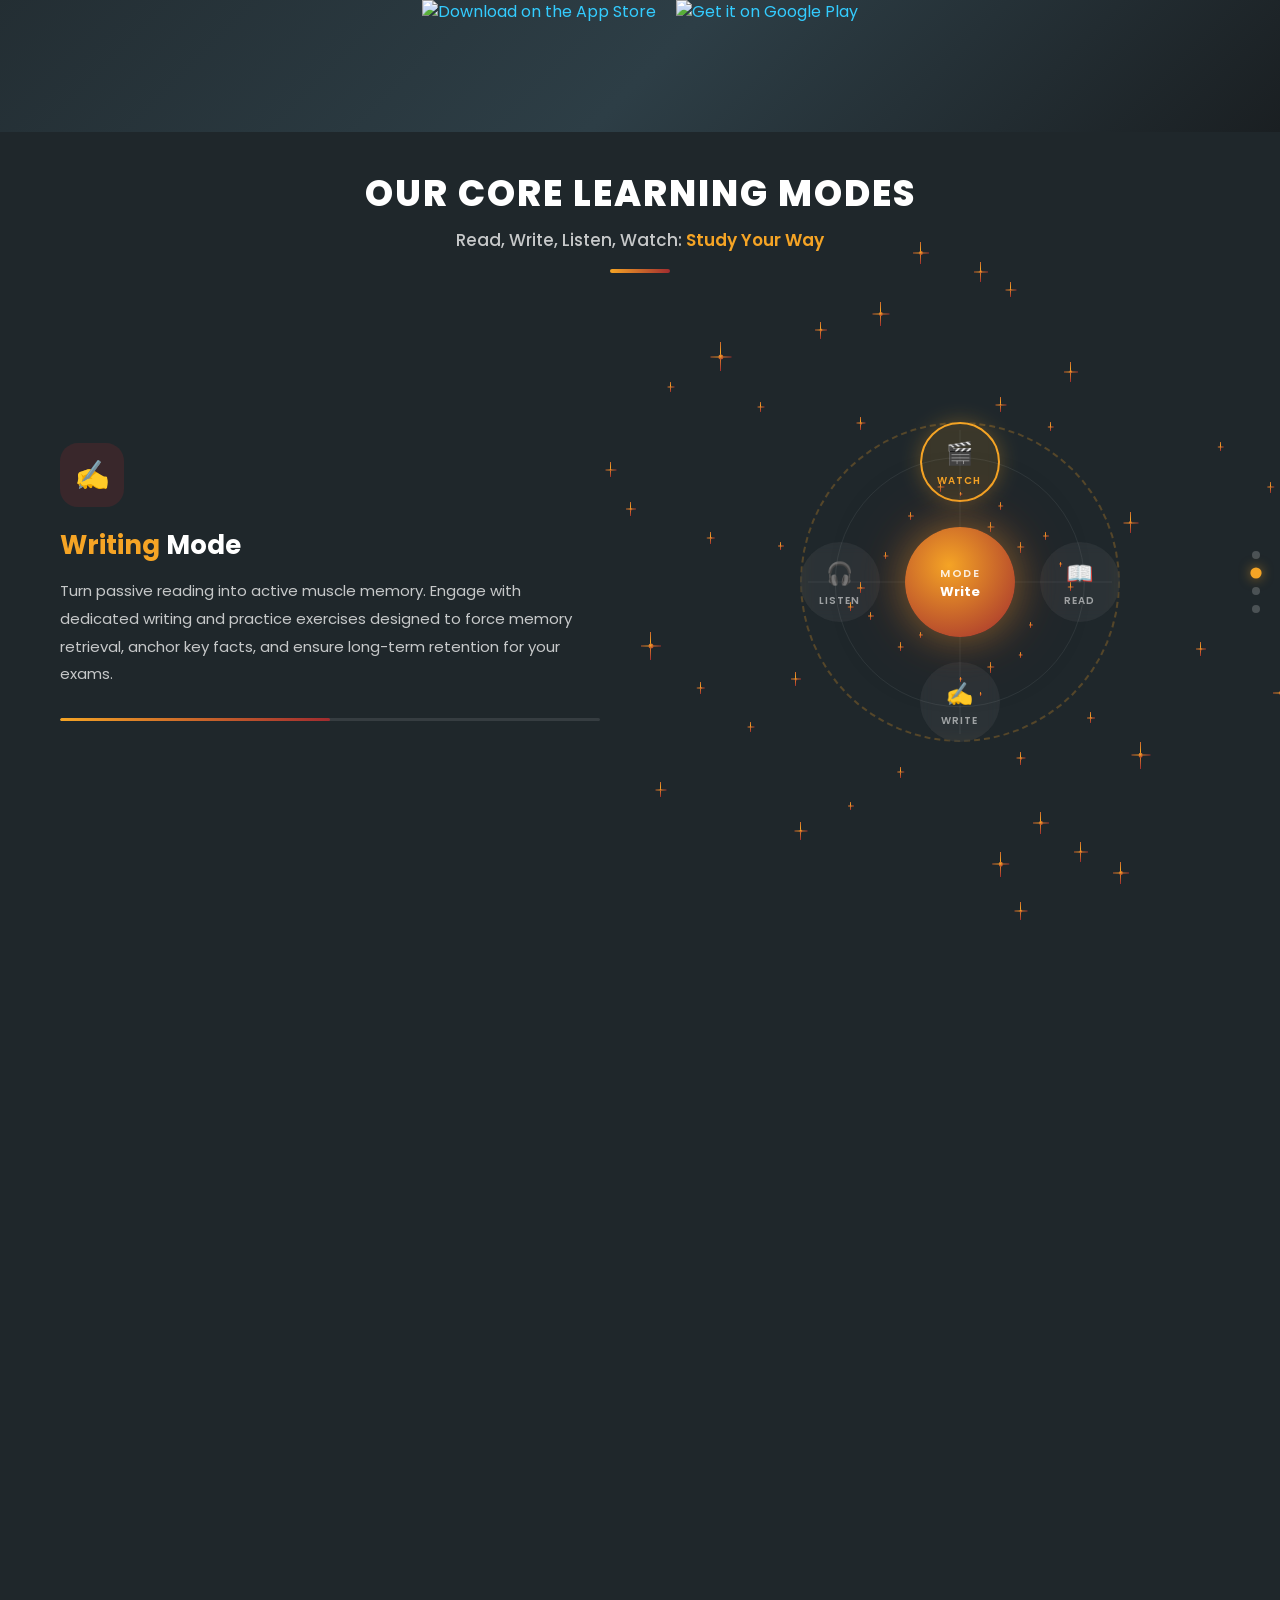
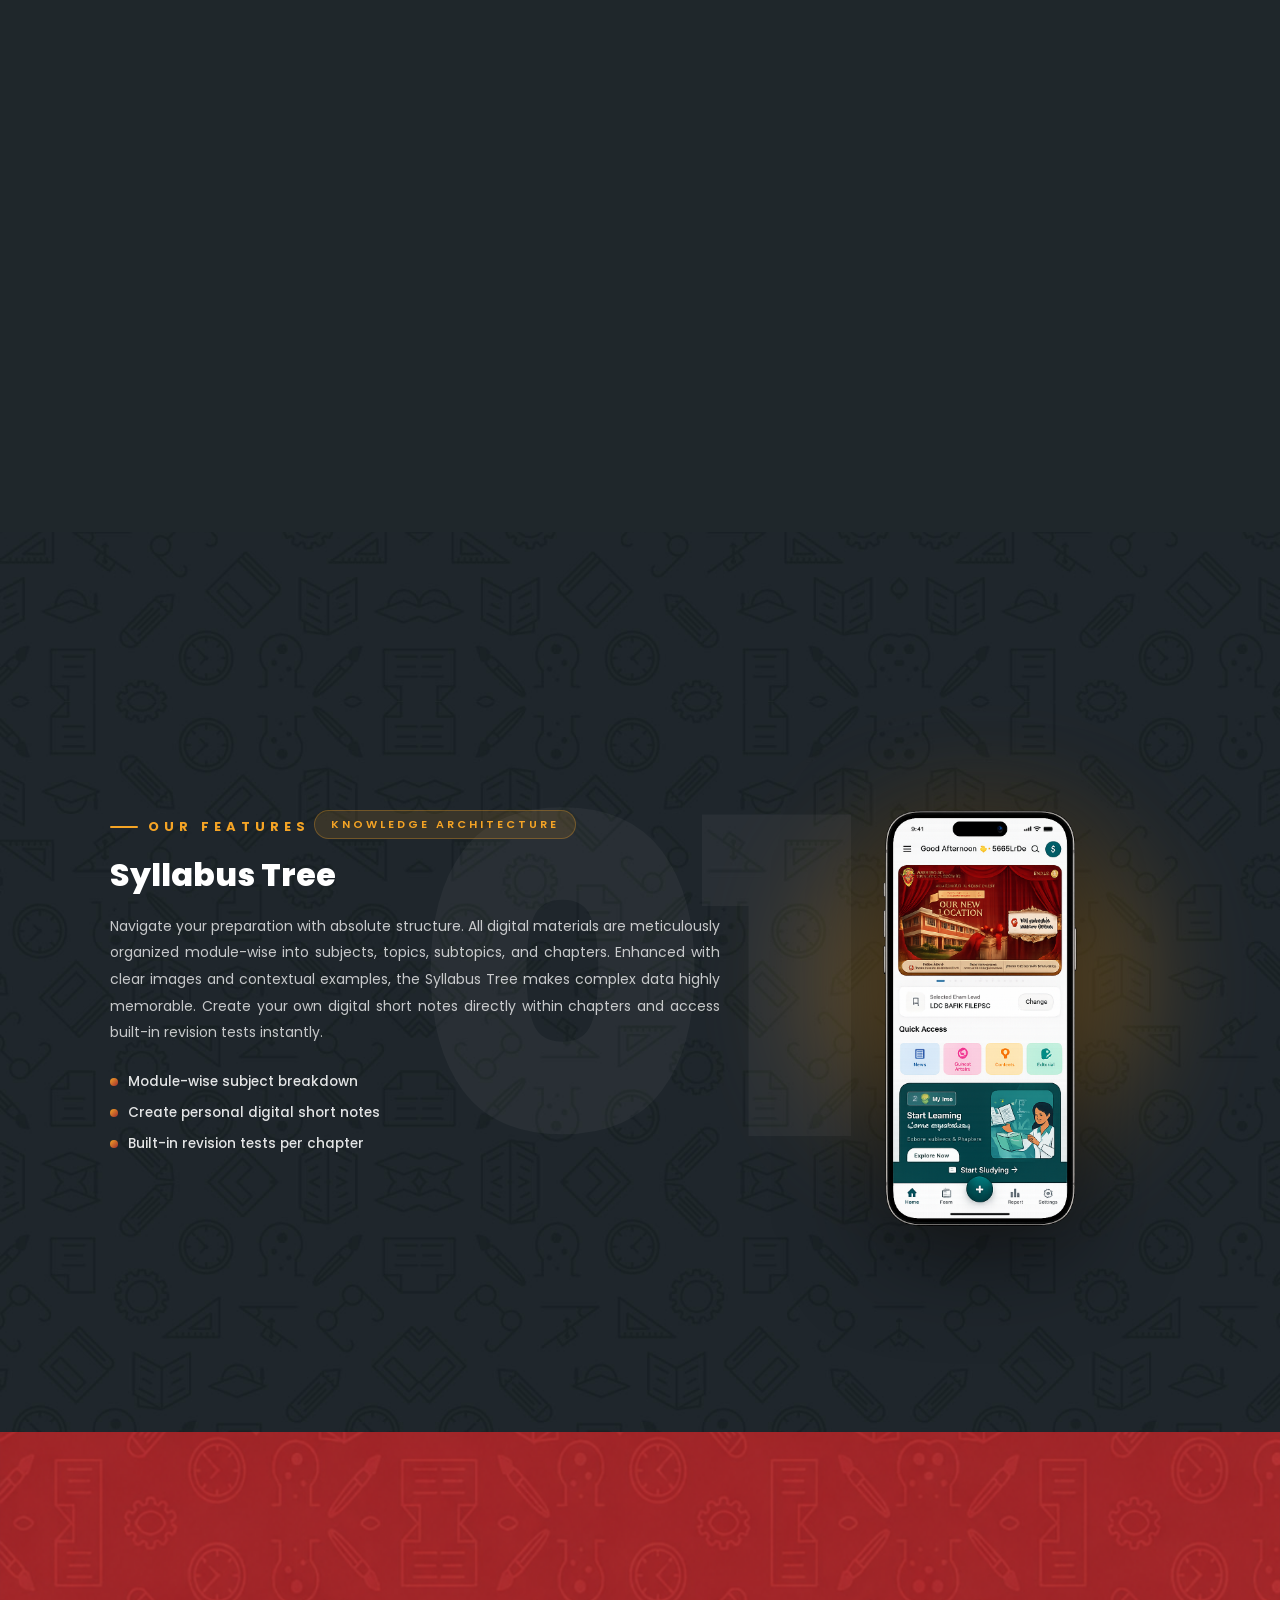
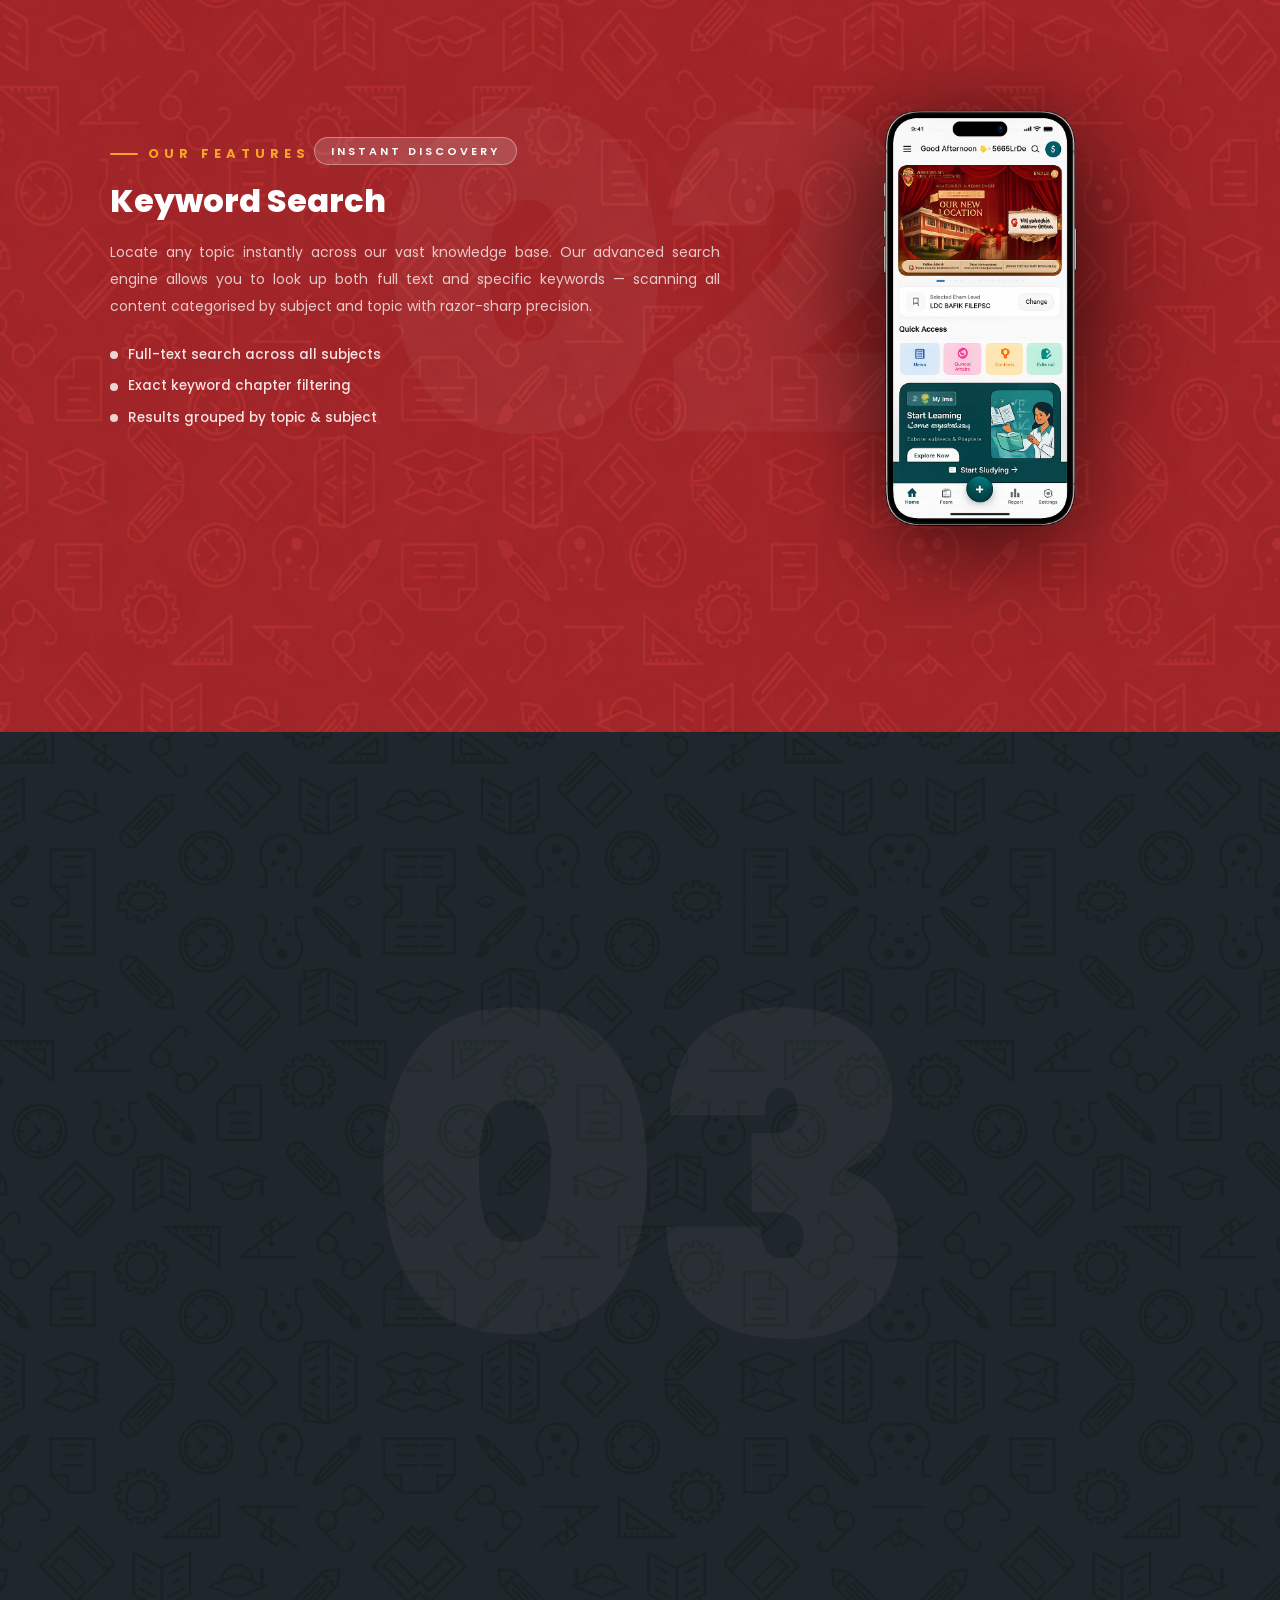
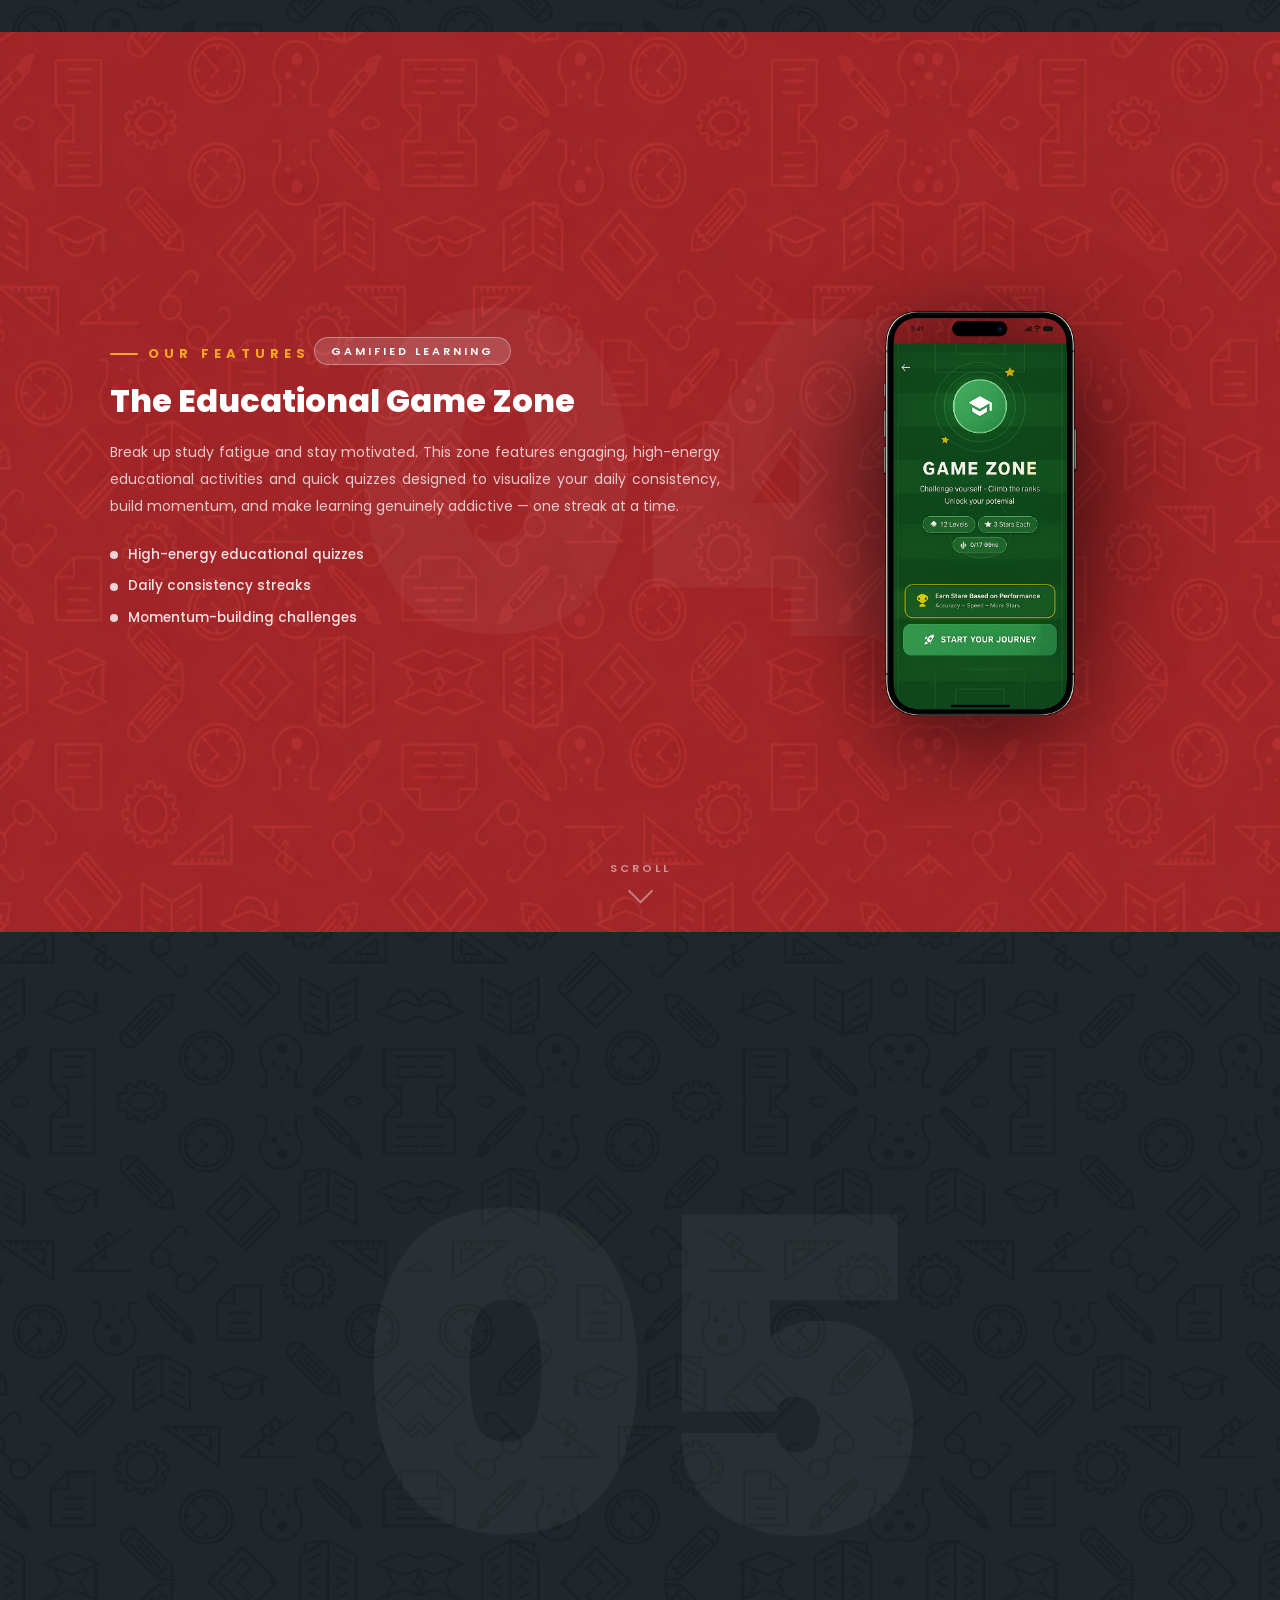
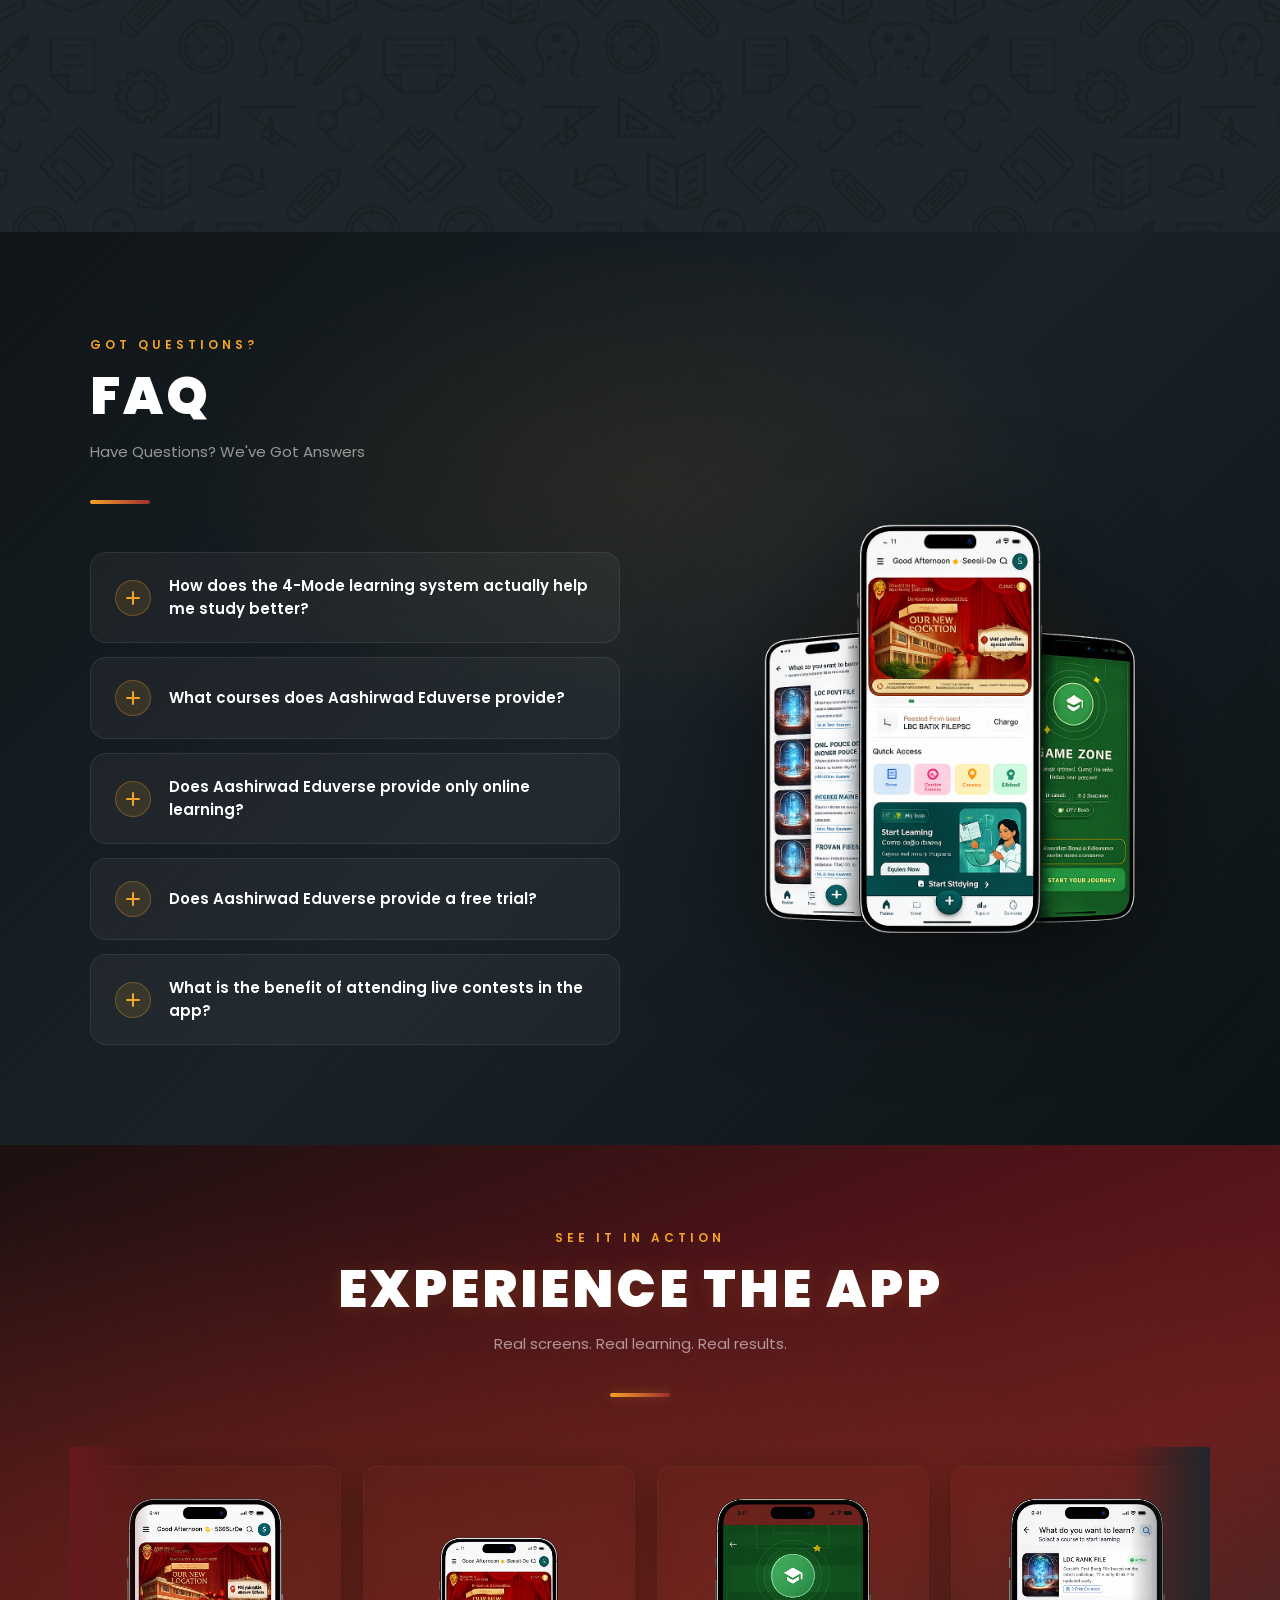
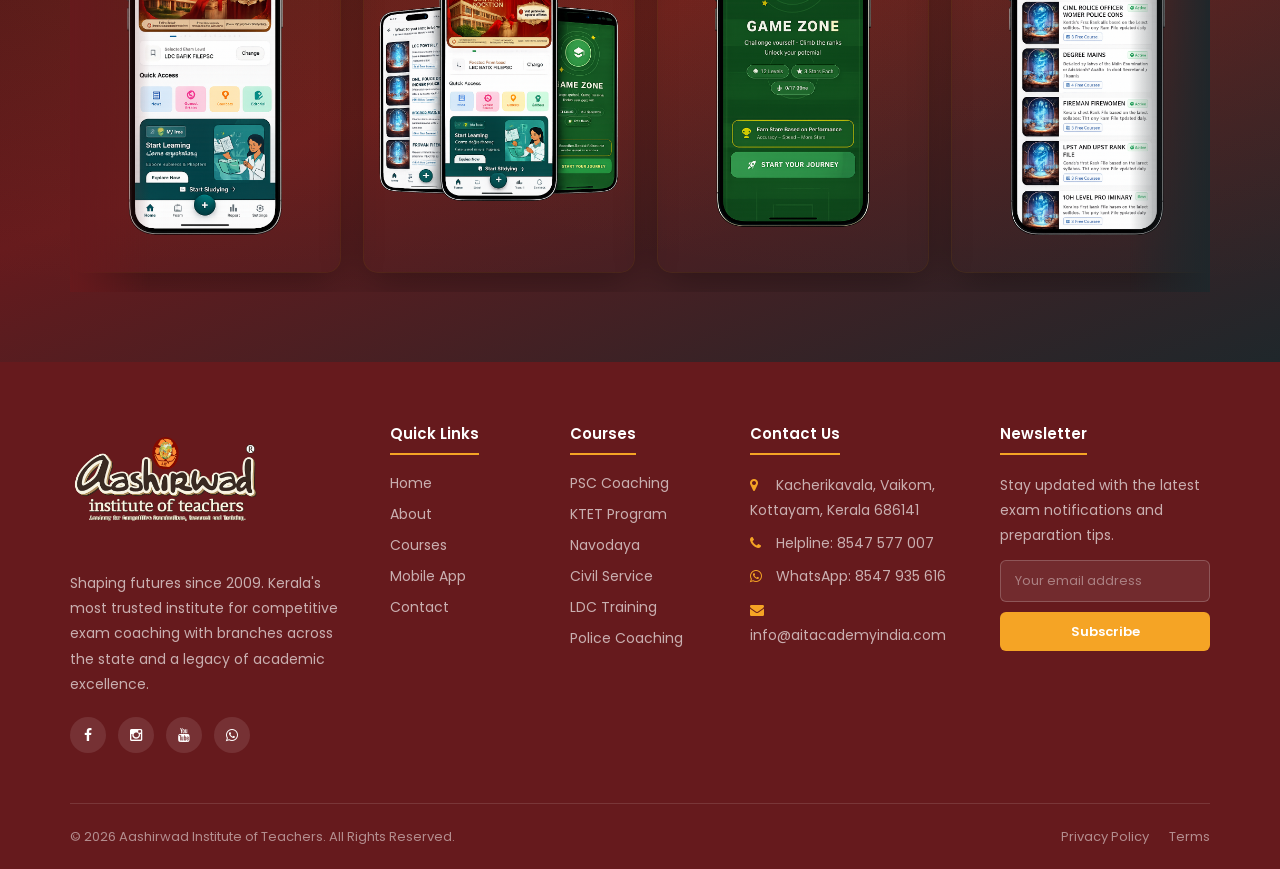
==== commit f82416ed: "Updated homepage design" ====
--- a/app.html
+++ b/app.html
@@ -1002,10 +1002,12 @@
             var scene = document.getElementById('app-scroll-scene');
             if (!scene) return false;
             var rect = scene.getBoundingClientRect();
+            // True if the wheel scene is currently in the active viewport view
             return (rect.top <= window.innerHeight * 0.5 && rect.bottom >= window.innerHeight * 0.5);
           }
 
-          function lockScroll(duration) {
+          function lockScroll() {
+            var LOCK_MS = isMobile() ? 900 : 700;
             scrollLocked = true;
             stepInProgress = true;
 
@@ -1024,9 +1026,9 @@
               if (boundaryLockActive) {
                 boundaryLockTimeout = setTimeout(function() {
                   boundaryLockActive = false;
-                }, 1000); // Strict 1-second delay before letting user scroll past limits
+                }, 800);
               }
-            }, duration);
+            }, LOCK_MS);
           }
 
           window.addEventListener('touchstart', function (e) {
@@ -1038,8 +1040,8 @@
           window.addEventListener('touchmove', function (e) {
             if (!isWheelVisible()) return;
 
-            // PROACTIVE LOCK: Force kill the event immediately if an animation or a boundary delay loop is running
-            if (scrollLocked || stepInProgress || boundaryLockActive) {
+            // If an animation translation sequence is running, force kill layout creep
+            if (scrollLocked || stepInProgress) {
               e.preventDefault();
               return;
             }
@@ -1048,23 +1050,24 @@
             var deltaY = touchStartY - currentY;
             var absDeltaY = Math.abs(deltaY);
 
-            // AGGRESSIVE EARLY INTERACTION SUPPRESSION:
-            // The moment any vertical finger movement begins, if we are nested on boundary frames,
-            // prevent native scrolling before the threshold logic even runs.
-            if (absDeltaY > 2) {
-              var tentativeGoingDown = deltaY > 0;
-              if ((tentativeGoingDown && currentStep === TOTAL_STEPS - 1) || (!tentativeGoingDown && currentStep === 0)) {
-                e.preventDefault();
+            if (absDeltaY < SWIPE_THRESHOLD) {
+              // Early tracking guard: If we are at the end boundary and the safety timer is active,
+              // kill the micro-movement to prevent layout drifting.
+              if (boundaryLockActive) {
+                var initialDown = deltaY > 0;
+                if ((initialDown && currentStep === TOTAL_STEPS - 1) || (!initialDown && currentStep === 0)) {
+                  e.preventDefault();
+                }
               }
-            }
-
-            if (absDeltaY < SWIPE_THRESHOLD) return;
+              return;
+            }
 
             var goingDown = deltaY > 0;
             var intercept = (goingDown && currentStep < TOTAL_STEPS - 1) ||
                             (!goingDown && currentStep > 0);
 
             if (intercept) {
+              // Active navigation frame inside internal step blocks: intercept cleanly
               e.preventDefault();
               if (!touchHandled) {
                 touchHandled = true;
@@ -1078,7 +1081,14 @@
                 touchStartY = currentY;
               }
             } else {
-              e.preventDefault();
+              // EXIT STRATEGY: The user wants to leave the section.
+              if (boundaryLockActive) {
+                // If the cooldown timer hasn't finished absorbing inertia yet, hold the position.
+                e.preventDefault();
+              } else {
+                // Cooldown over! Let the browser natively scroll up past Step 1 or down past Step 5.
+                // Do NOT call e.preventDefault() here.
+              }
             }
           }, { passive: false });
 
--- a/assets/css/templatemo-edu-meeting.css
+++ b/assets/css/templatemo-edu-meeting.css
@@ -2692,6 +2692,15 @@
    Responsive — tablet / mobile
 --------------------------------------------------------------- */
 @media (max-width: 991px) {
+  .core-modes-heading-wrapper {
+    position: relative;
+    top: auto;
+    left: auto;
+    right: auto;
+    order: -2;
+    padding: clamp(10px, 3vh, 20px) 16px clamp(6px, 2vh, 10px);
+  }
+
   .app-sticky-frame {
     position: -webkit-sticky;
     position: sticky;
@@ -2759,35 +2768,40 @@
   }
 
   .wheel-wrapper {
-    width: 240px;
-    height: 240px;
-    margin-top: 160px;
+    width: clamp(180px, min(60vw, 40dvh), 280px);
+    height: clamp(180px, min(60vw, 40dvh), 280px);
+    margin-top: clamp(20px, 4dvh, 60px);
   }
 
   .wheel-ring {
-    width: 200px;
-    height: 200px;
+    width: clamp(150px, min(50vw, 33dvh), 230px);
+    height: clamp(150px, min(50vw, 33dvh), 230px);
   }
 
   .wheel-orb {
-    width: 60px;
-    height: 60px;
+    width: clamp(50px, 15vw, 70px);
+    height: clamp(50px, 15vw, 70px);
     box-shadow: 0 0 20px rgba(245,164,37,0.45), 0 0 40px rgba(161,44,47,0.25);
   }
 
   .orb-label {
-    font-size: 7px;
+    font-size: clamp(6px, 1.8vw, 9px);
     letter-spacing: 1px;
   }
 
   .orb-name {
-    font-size: 8px;
-  }
-
-  .wheel-node:nth-child(1) { top: 0px;   left: 60px; }
-  .wheel-node:nth-child(2) { top: 60px;  right: 0px; }
-  .wheel-node:nth-child(3) { bottom: 0px; left: 60px; }
-  .wheel-node:nth-child(4) { top: 60px;  left: 0px;  }
+    font-size: clamp(8px, 2.2vw, 11px);
+  }
+
+  .wheel-node {
+    width: clamp(50px, 16vw, 80px);
+    height: clamp(50px, 16vw, 80px);
+  }
+
+  .wheel-node:nth-child(1) { top: 0%;    left: 50%; transform: translate(-50%, 0); }
+  .wheel-node:nth-child(2) { top: 50%;   right: 0%; transform: translate(0, -50%); }
+  .wheel-node:nth-child(3) { bottom: 0%; left: 50%; transform: translate(-50%, 0); }
+  .wheel-node:nth-child(4) { top: 50%;   left: 0%;  transform: translate(0, -50%); }
 
   .step-dots {
     display: flex;
@@ -2803,25 +2817,25 @@
   }
 
   .mode-section-heading {
-    font-size: 18px;
-    margin-bottom: 10px;
+    font-size: clamp(14px, 4.2vw, 18px);
+    margin-bottom: clamp(6px, 1.5vh, 10px);
   }
 
   .mode-card h3 {
-    font-size: 18px;
-    margin-bottom: 8px;
+    font-size: clamp(15px, 4.5vw, 18px);
+    margin-bottom: clamp(5px, 1.2vh, 8px);
   }
 
   .mode-card p {
-    font-size: 13px;
+    font-size: clamp(11px, 3.2vw, 13px);
     line-height: 1.6;
   }
 
   .mode-icon {
-    width: 44px;
-    height: 44px;
-    font-size: 20px;
-    margin-bottom: 10px;
+    width: clamp(36px, 10vw, 44px);
+    height: clamp(36px, 10vw, 44px);
+    font-size: clamp(16px, 4.5vw, 20px);
+    margin-bottom: clamp(6px, 1.5vh, 10px);
   }
 
   .mode-progress-bar {
@@ -3605,19 +3619,19 @@
 }
 
 .core-modes-title {
-  font-size: 36px;
+  font-size: clamp(20px, 6vw, 36px);
   font-weight: 800;
   text-transform: uppercase;
   letter-spacing: 2px;
   color: #ffffff;
-  margin-bottom: 12px;
+  margin-bottom: clamp(6px, 1.5vh, 12px);
 }
 
 .core-modes-subtitle {
-  font-size: 17px;
+  font-size: clamp(13px, 3.6vw, 17px);
   font-weight: 500;
   color: rgba(255, 255, 255, 0.75);
-  margin-bottom: 16px;
+  margin-bottom: clamp(8px, 2vh, 16px);
 }
 
 .core-modes-subtitle span {
@@ -6784,11 +6798,6 @@
   }
 }
 
-@media (max-width: 400px) {
-  .wheel-wrapper { width: 260px; height: 260px; }
-  .wheel-ring { width: 220px; height: 220px; }
-}
-
 /* ── Mobile background scaling correction ── */
 @media (max-width: 768px) {
   section.contact-us,
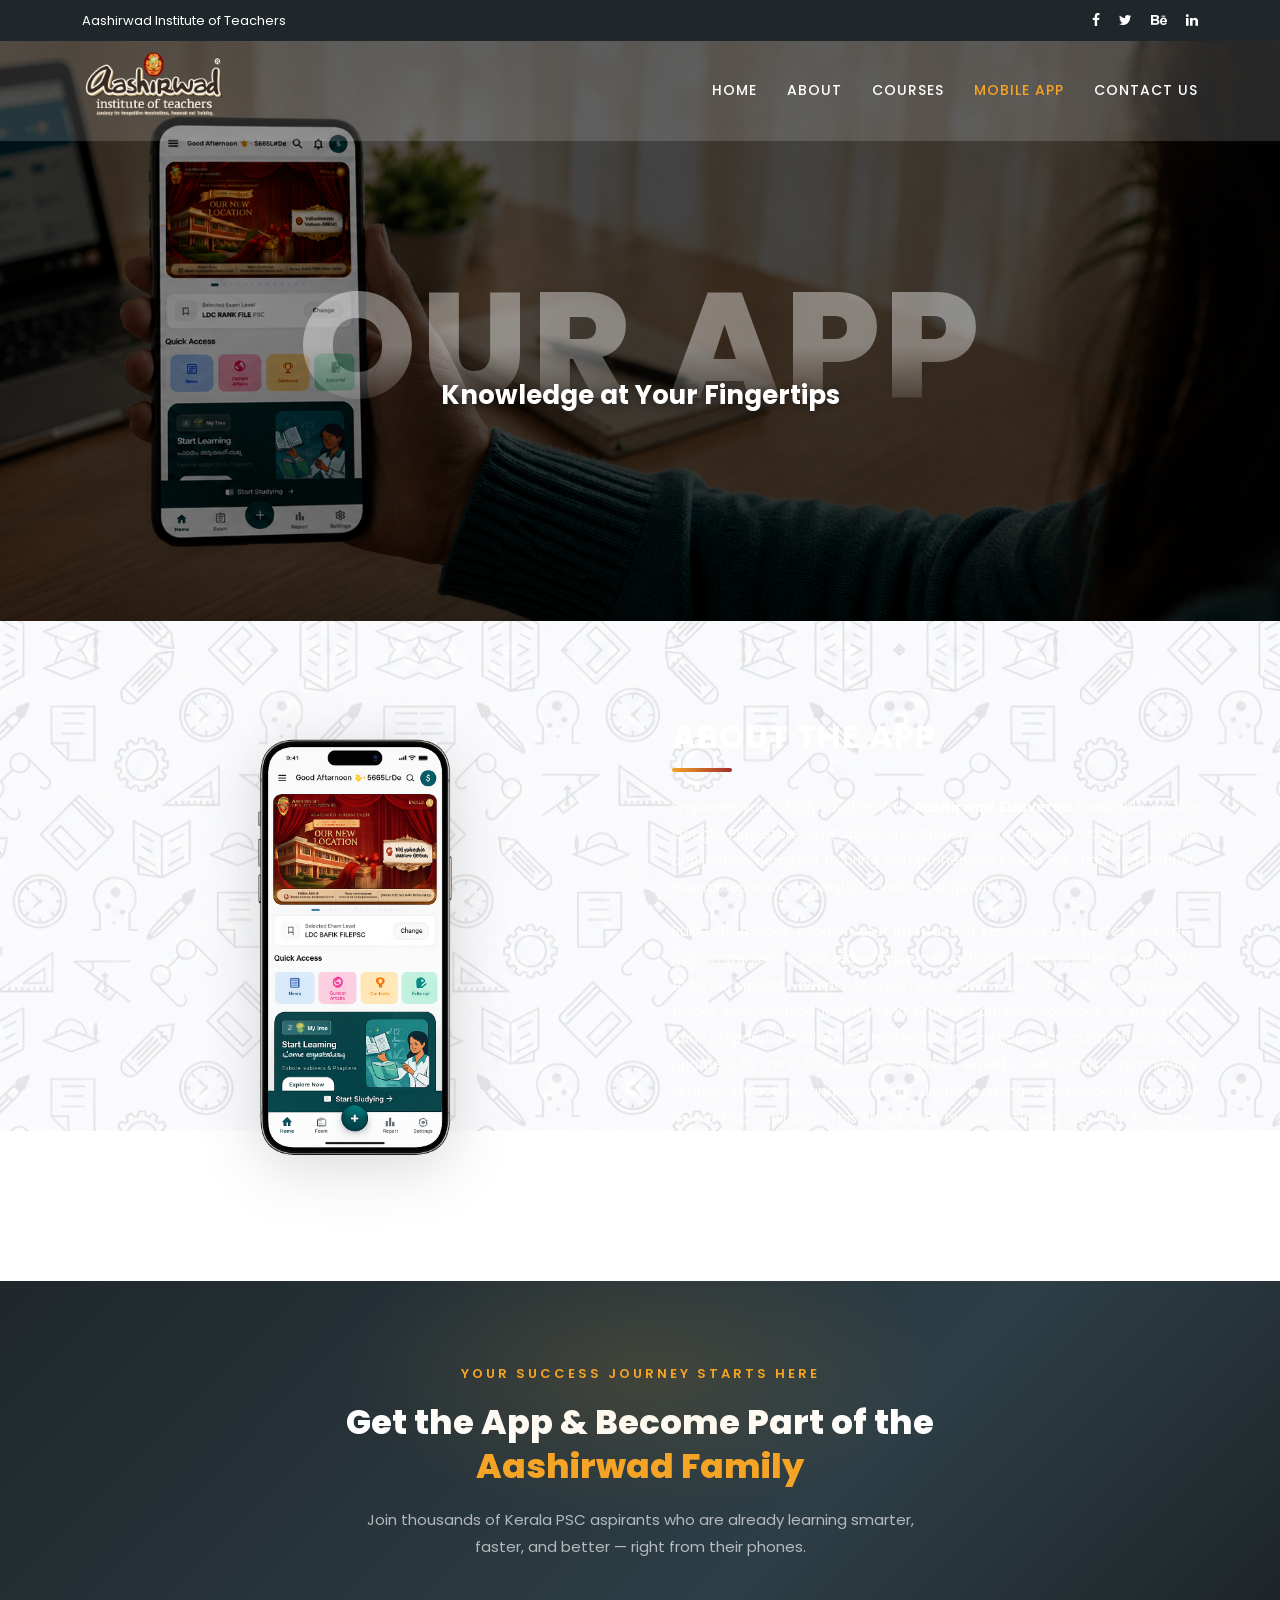
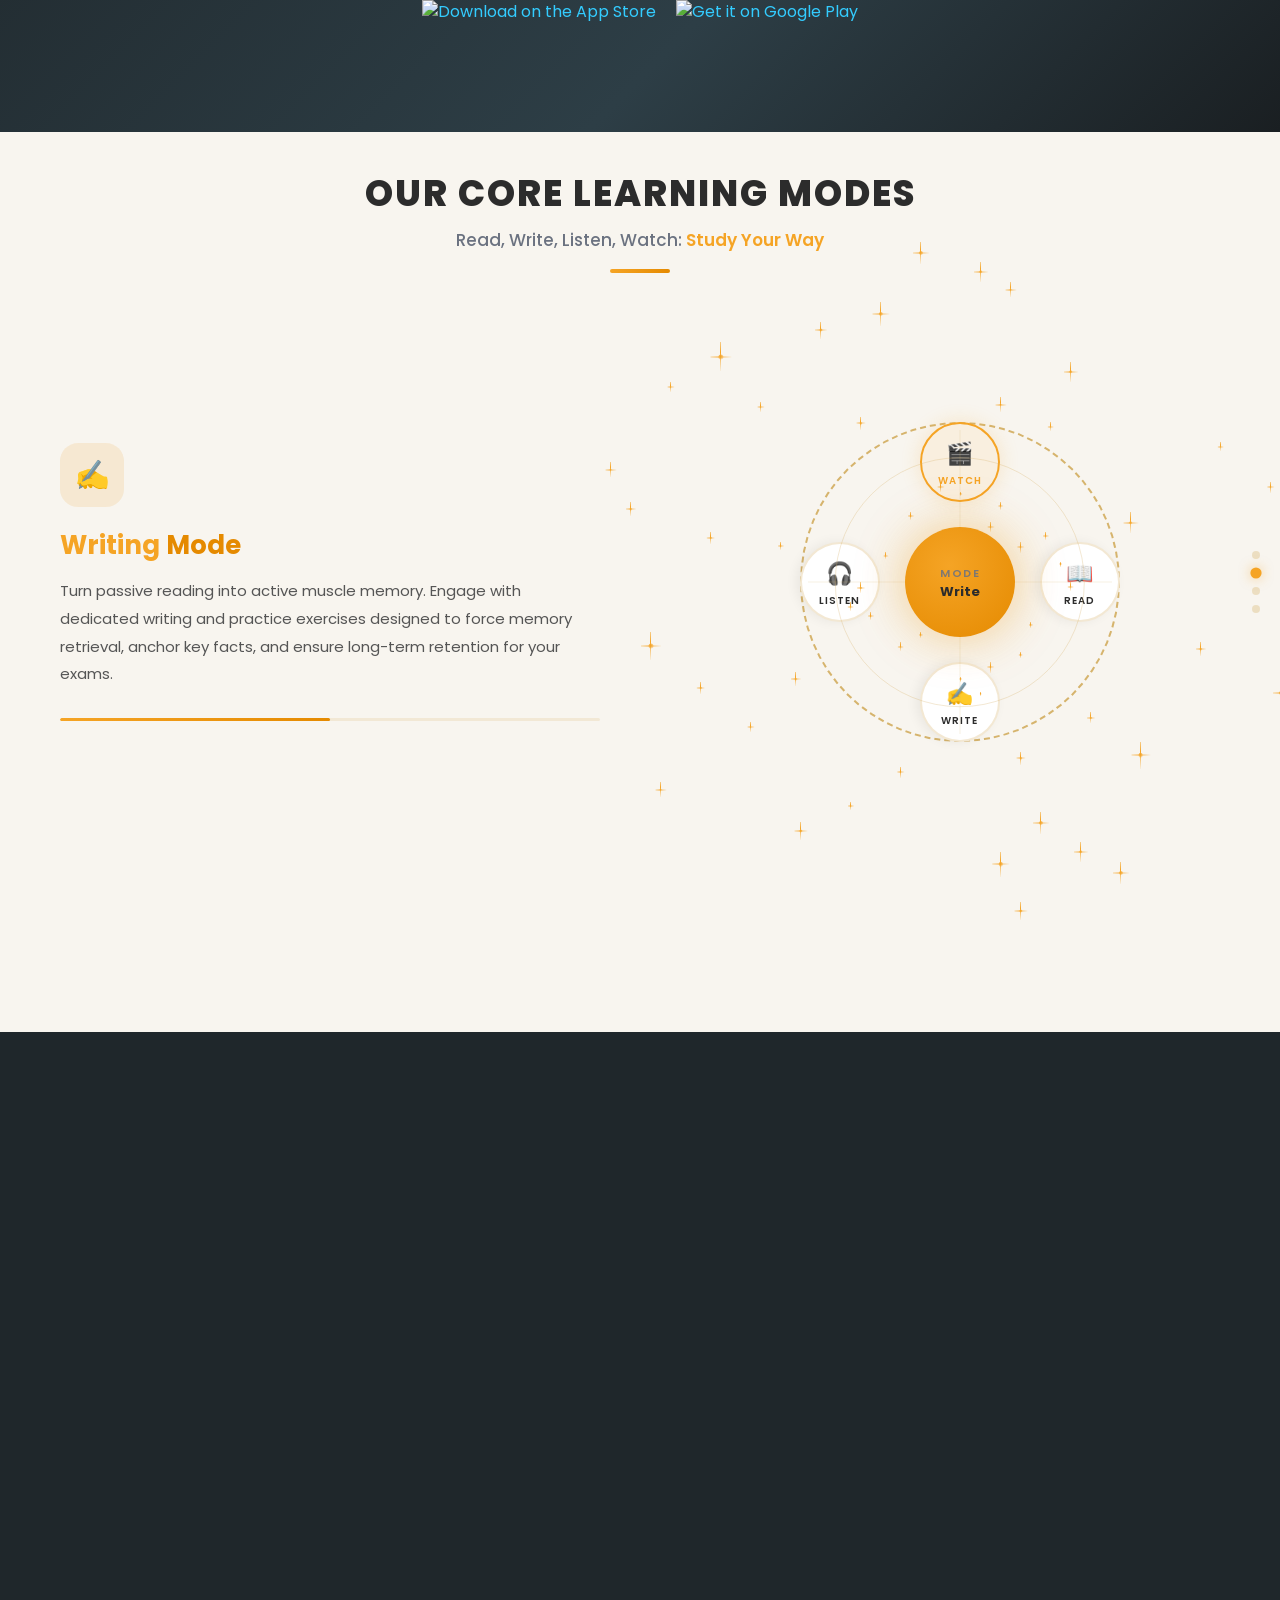
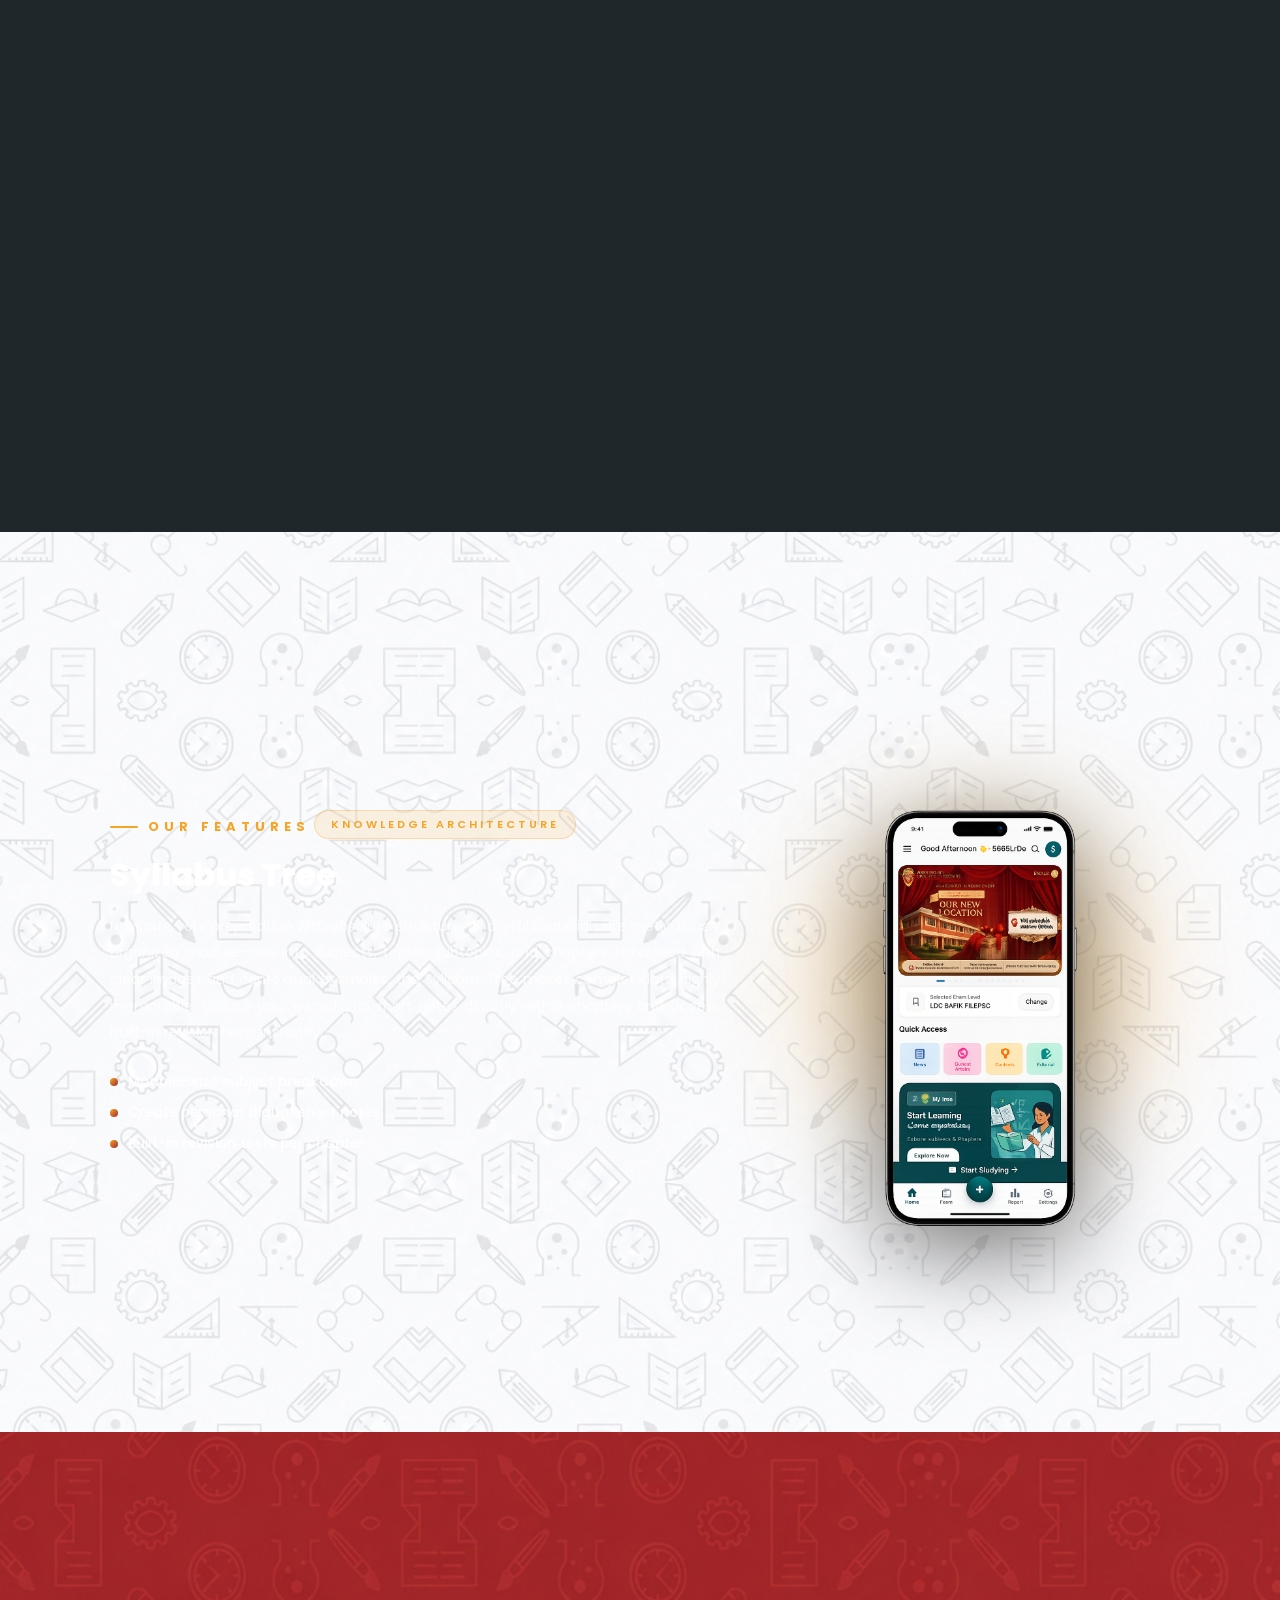
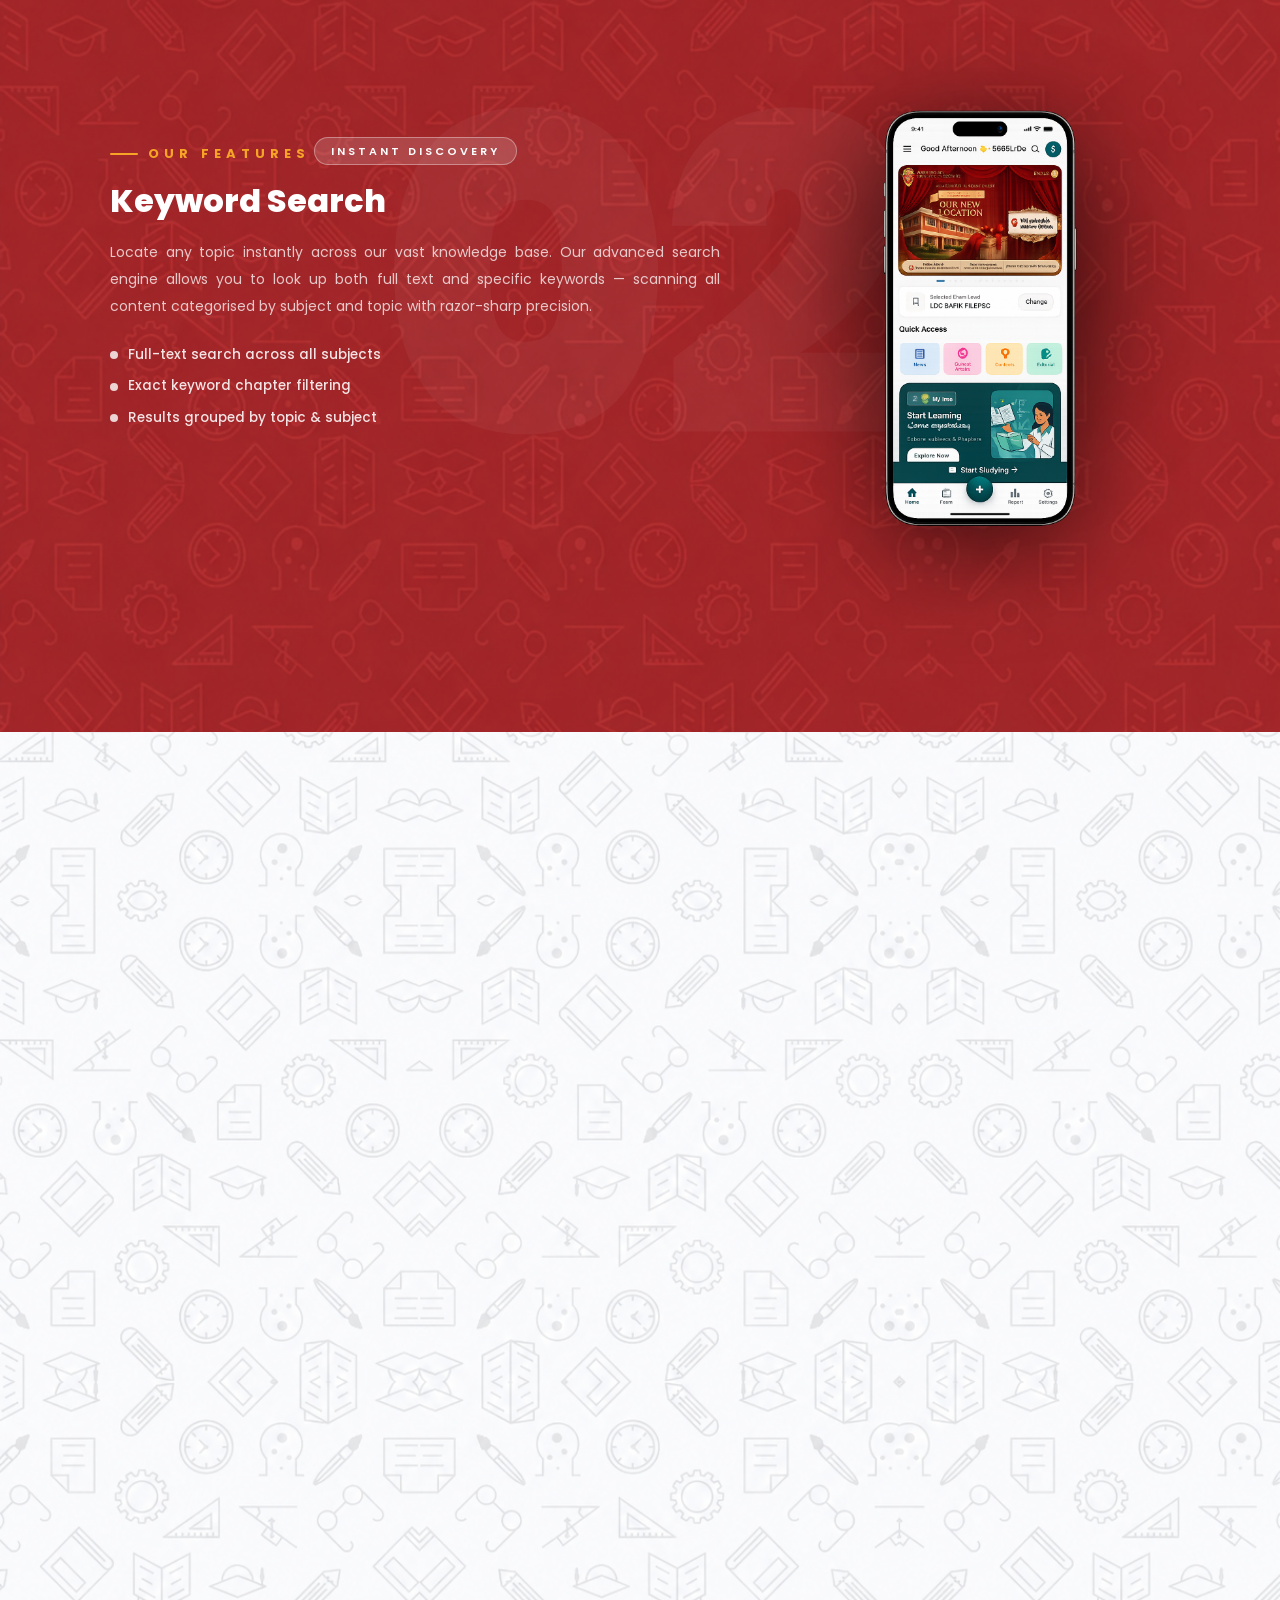
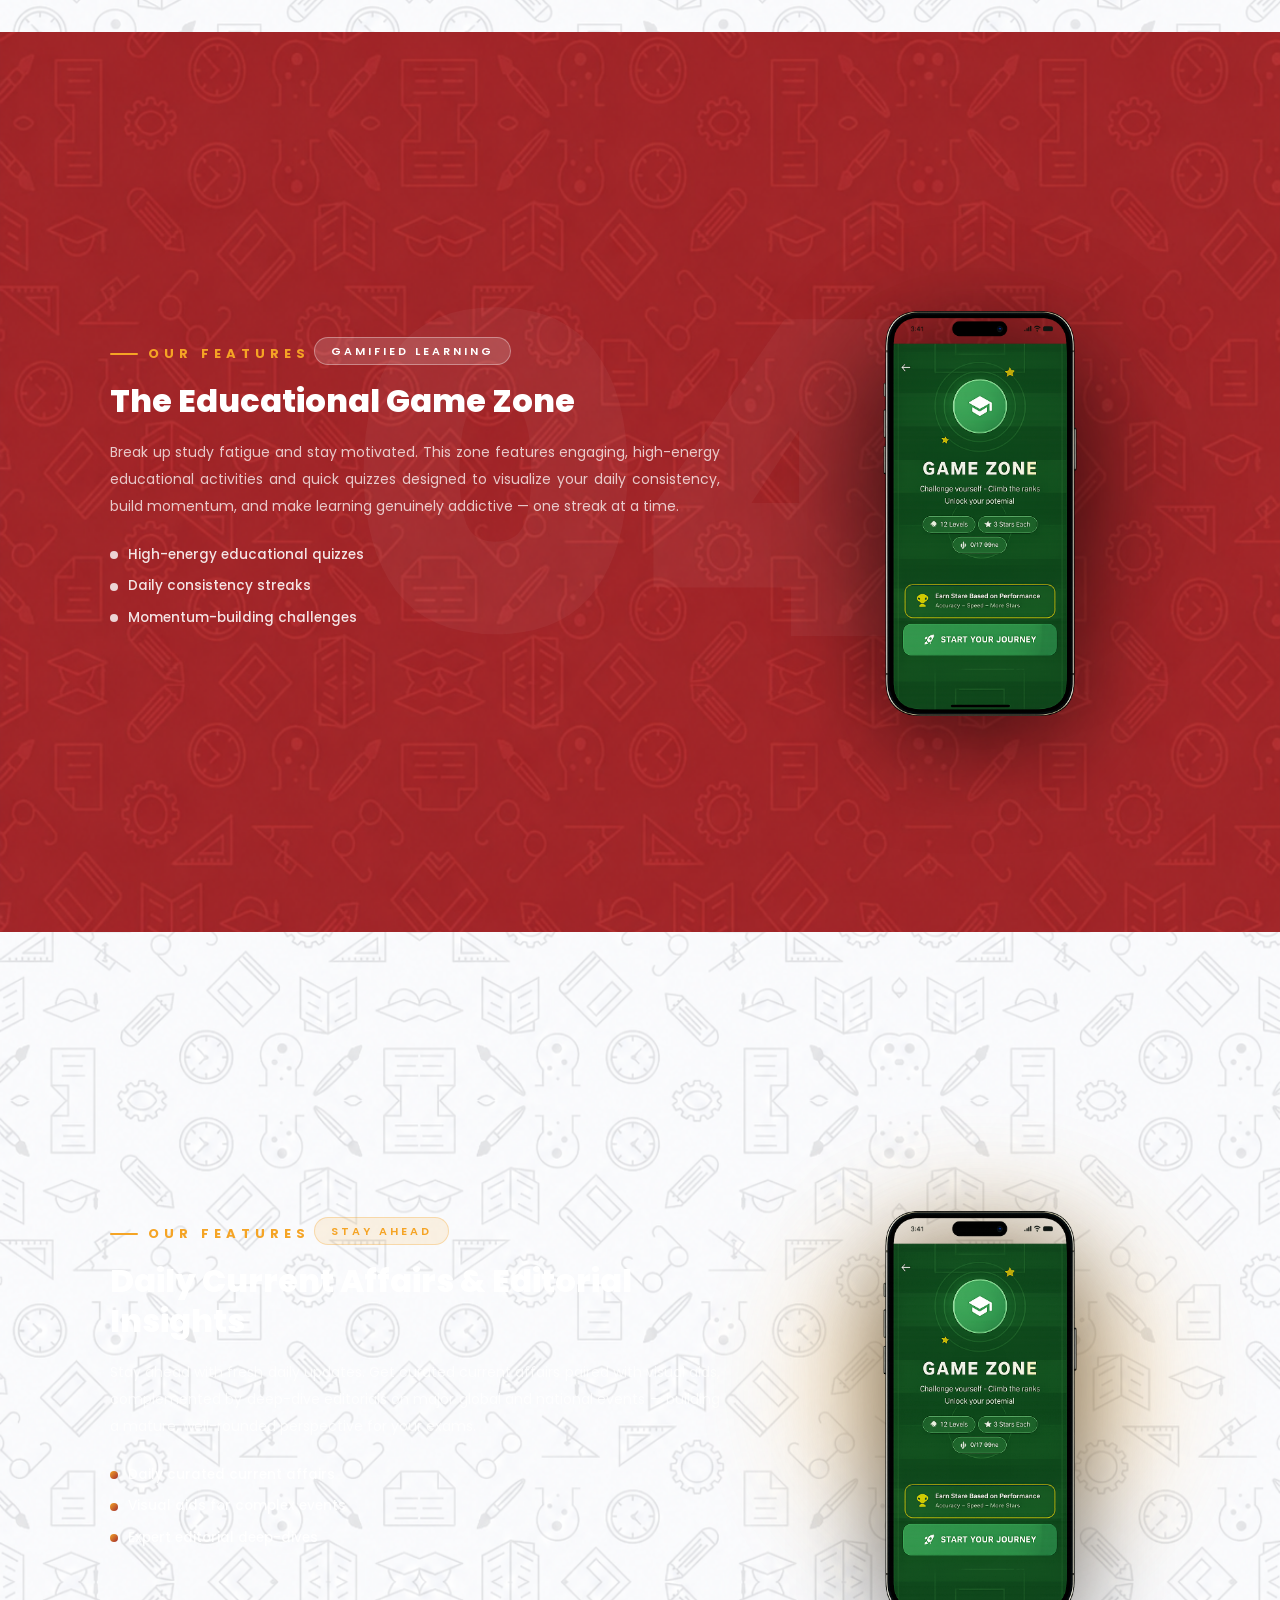
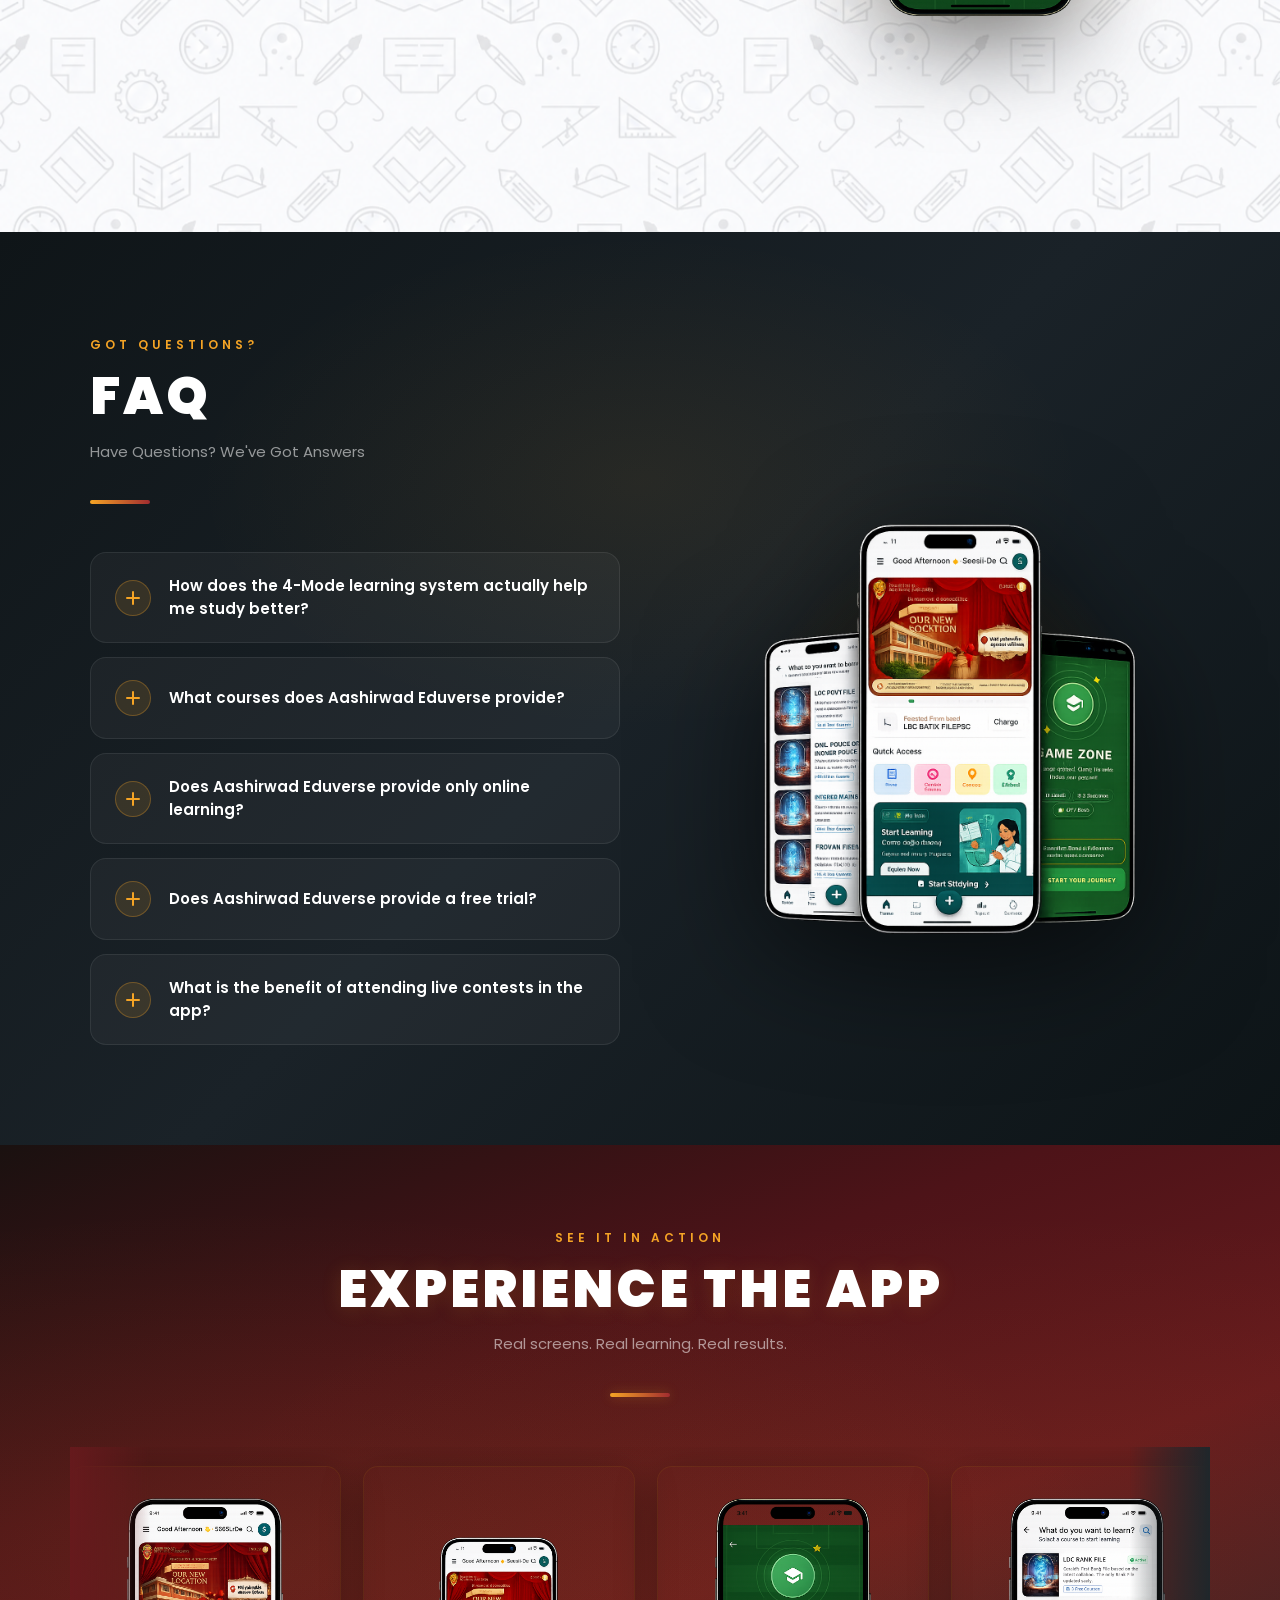
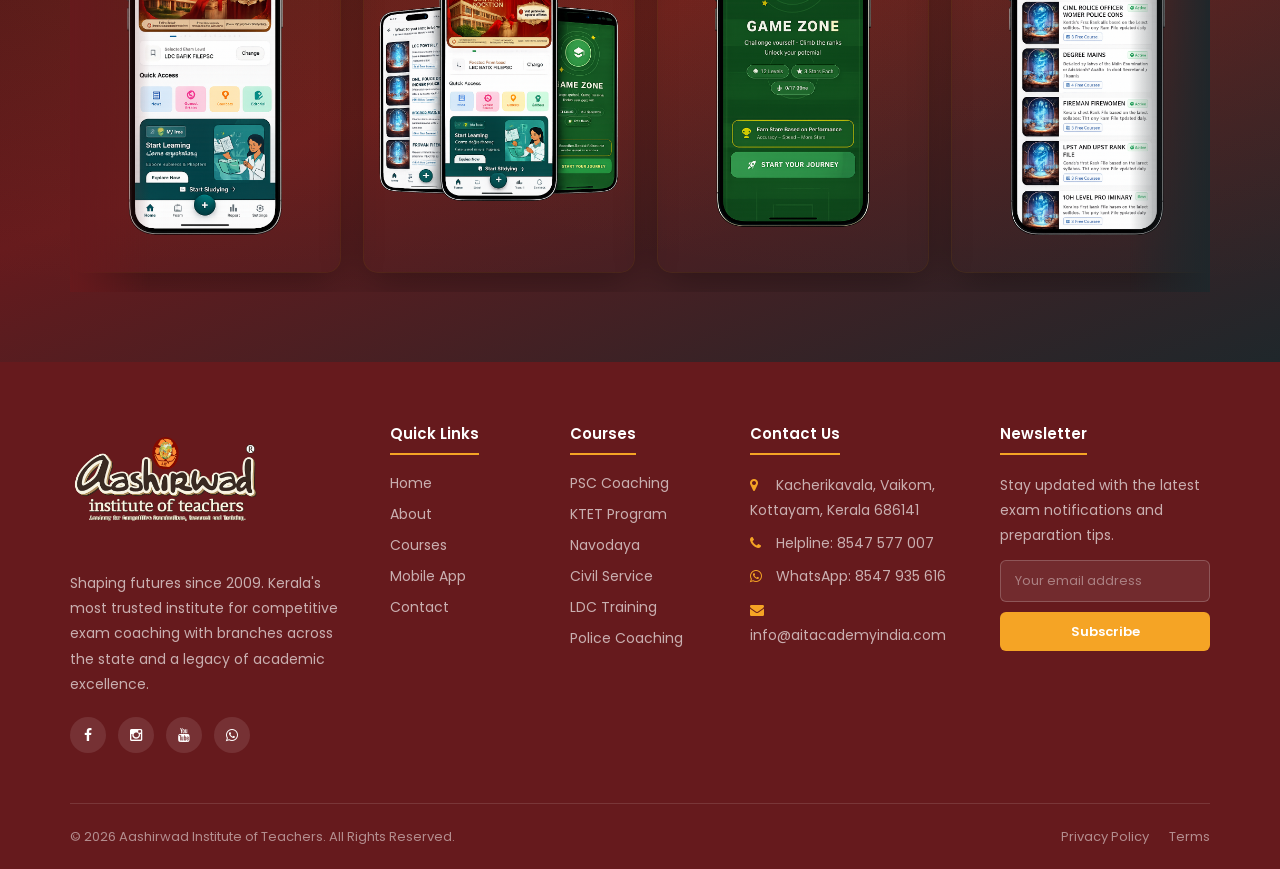
==== commit f3f03ec8: "Updated homepage design" ====
--- a/app.html
+++ b/app.html
@@ -279,10 +279,10 @@
  
           <!-- Decorative spoke lines -->
           <svg class="wheel-spokes" xmlns="http://www.w3.org/2000/svg">
-            <line x1="50%" y1="50%" x2="50%" y2="10%"  stroke="rgba(255,255,255,0.07)" stroke-width="1"/>
-            <line x1="50%" y1="50%" x2="90%" y2="50%"  stroke="rgba(255,255,255,0.07)" stroke-width="1"/>
-            <line x1="50%" y1="50%" x2="50%" y2="90%"  stroke="rgba(255,255,255,0.07)" stroke-width="1"/>
-            <line x1="50%" y1="50%" x2="10%" y2="50%"  stroke="rgba(255,255,255,0.07)" stroke-width="1"/>
+            <line x1="50%" y1="50%" x2="50%" y2="10%"  stroke="rgba(214,180,109,0.2)" stroke-width="1"/>
+            <line x1="50%" y1="50%" x2="90%" y2="50%"  stroke="rgba(214,180,109,0.2)" stroke-width="1"/>
+            <line x1="50%" y1="50%" x2="50%" y2="90%"  stroke="rgba(214,180,109,0.2)" stroke-width="1"/>
+            <line x1="50%" y1="50%" x2="10%" y2="50%"  stroke="rgba(214,180,109,0.2)" stroke-width="1"/>
           </svg>
  
           <!-- Rotating ring with four nodes -->
@@ -1141,7 +1141,7 @@
 
           /* ── Spawn decorative particles ── */
           var container = document.getElementById('appParticles');
-          var COLORS    = ['#f5a425', '#a12c2f', '#63c9ff', '#a06fff'];
+          var COLORS    = ['#D6B46D', '#F5A425', '#E58A00', '#C4953A'];
           for (var i = 0; i < 18; i++) {
             var p    = document.createElement('div');
             var size = Math.random() * 10 + 6;
--- a/assets/css/templatemo-edu-meeting.css
+++ b/assets/css/templatemo-edu-meeting.css
@@ -708,7 +708,7 @@
 
 .video-overlay {
     position: absolute;
-    background-color: rgba(31,39,43,0.75);
+    background-color: transparent;
     top: 0;
     left: 0;
     bottom: 0;
@@ -2224,12 +2224,13 @@
 --------------------------------------------------------------- */
 .app-intro-panel {
   padding: 80px 0 60px;
+  background: #FDFBF7;
 }
 
 .app-intro-panel h2 {
   font-size: 32px;
   font-weight: 700;
-  color: #fff;
+  color: #2C2C2C;
   margin-bottom: 10px;
   line-height: 1.3;
 }
@@ -2241,7 +2242,7 @@
 .app-intro-divider {
   width: 60px;
   height: 4px;
-  background: linear-gradient(90deg, #f5a425, #a12c2f);
+  background: #E58A00;
   border-radius: 2px;
   margin: 18px 0 28px;
 }
@@ -2249,7 +2250,7 @@
 .app-intro-panel .intro-text {
   font-size: 15px;
   line-height: 1.9;
-  color: rgba(255, 255, 255, 0.78);
+  color: #555555;
   max-width: 95%;
   text-align: justify;
   text-justify: inter-word;
@@ -2275,7 +2276,7 @@
   display: flex;
   align-items: center;
   overflow: hidden;
-  background: #1f272b;
+  background: #F8F5EF;
   z-index: 10;
 }
 
@@ -2332,25 +2333,25 @@
 .mode-card h3 {
   font-size: 26px;
   font-weight: 700;
-  color: #fff;
+  color: #E58A00;
   margin-bottom: 14px;
   line-height: 1.3;
 }
 
 .mode-card h3 .highlight {
-  color: #f5a425;
+  color: #F5A425;
 }
 
 .mode-card p {
   font-size: 15px;
   line-height: 1.85;
-  color: rgba(255, 255, 255, 0.75);
+  color: #555555;
 }
 
 .mode-progress-bar {
   width: 100%;
   height: 3px;
-  background: rgba(255, 255, 255, 0.1);
+  background: rgba(214, 180, 109, 0.2);
   border-radius: 2px;
   margin-top: 30px;
   overflow: hidden;
@@ -2360,14 +2361,14 @@
   height: 100%;
   border-radius: 2px;
   transition: width 0.7s ease;
-  background: linear-gradient(90deg, #f5a425, #a12c2f);
+  background: linear-gradient(90deg, #F5A425, #E58A00);
 }
 
 /* Mode-specific icon backgrounds */
-.icon-read   { background: rgba(245, 164, 37,  0.18); color: #f5a425; }
-.icon-write  { background: rgba(161, 44,  47,  0.20); color: #e05a5d; }
-.icon-listen { background: rgba(99,  201, 255, 0.15); color: #63c9ff; }
-.icon-watch  { background: rgba(130, 90,  255, 0.18); color: #a06fff; }
+.icon-read   { background: rgba(245, 164, 37,  0.12); color: #F5A425; }
+.icon-write  { background: rgba(229, 138, 0,   0.12); color: #E58A00; }
+.icon-listen { background: rgba(214, 180, 109, 0.15); color: #D6B46D; }
+.icon-watch  { background: rgba(44,  44,  44,  0.06); color: #6B7280; }
 
 /* ---------------------------------------------------------------
    Right wheel pane
@@ -2396,8 +2397,8 @@
   width: 110px;
   height: 110px;
   border-radius: 50%;
-  background: radial-gradient(circle at 40% 35%, #f5a425, #a12c2f);
-  box-shadow: 0 0 40px rgba(245, 164, 37, 0.45), 0 0 80px rgba(161, 44, 47, 0.25);
+  background: radial-gradient(circle at 40% 35%, #F5A425, #E58A00);
+  box-shadow: 0 0 40px rgba(245, 164, 37, 0.3), 0 0 60px rgba(229, 138, 0, 0.18);
   display: flex;
   align-items: center;
   justify-content: center;
@@ -2406,7 +2407,7 @@
 
 .wheel-orb-inner {
   text-align: center;
-  color: #fff;
+  color: #2C2C2C;
 }
 
 .orb-label {
@@ -2414,6 +2415,7 @@
   font-weight: 600;
   letter-spacing: 1.5px;
   text-transform: uppercase;
+  color: #6B7280;
   opacity: 0.85;
   display: block;
   margin-bottom: 2px;
@@ -2422,7 +2424,7 @@
 .orb-name {
   font-size: 13px;
   font-weight: 700;
-  color: #fff;
+  color: #2C2C2C;
   display: block;
   line-height: 1.2;
   transition: all 0.4s ease;
@@ -2449,7 +2451,7 @@
   width: 100%;
   height: 100%;
   border-radius: 50%;
-  border: 2px dashed rgba(245, 164, 37, 0.25);
+  border: 2px dashed #D6B46D;
 }
 
 /* Decorative solid inner circle */
@@ -2462,7 +2464,7 @@
   width: 78%;
   height: 78%;
   border-radius: 50%;
-  border: 1px solid rgba(255, 255, 255, 0.07);
+  border: 1px solid rgba(214, 180, 109, 0.3);
 }
 
 /* Spoke nodes */
@@ -2476,9 +2478,9 @@
   align-items: center;
   justify-content: center;
   transition: all 0.5s ease;
-  border: 2px solid transparent;
-  background: rgba(255, 255, 255, 0.05);
-  backdrop-filter: blur(6px);
+  border: 2px solid rgba(214, 180, 109, 0.3);
+  background: #FFFFFF;
+  box-shadow: 0 4px 12px rgba(0,0,0,0.06);
 }
 
 /* Node positions — top / right / bottom / left */
@@ -2503,15 +2505,15 @@
   font-weight: 600;
   letter-spacing: 1px;
   text-transform: uppercase;
-  color: rgba(255, 255, 255, 0.55);
+  color: #2C2C2C;
   display: block;
   transition: color 0.4s;
 }
 
 .wheel-node.active-node {
-  border-color: #f5a425;
-  background: rgba(245, 164, 37, 0.12);
-  box-shadow: 0 0 20px rgba(245, 164, 37, 0.3);
+  border-color: #F5A425;
+  background: rgba(245, 164, 37, 0.08);
+  box-shadow: 0 0 20px rgba(245, 164, 37, 0.2);
 }
 
 .wheel-node.active-node .node-label {
@@ -2544,7 +2546,7 @@
   width: 1px;
   z-index: 3;
   border-radius: 0;
-  background: radial-gradient(circle at 40% 35%, #f5a425, #a12c2f);
+  background: radial-gradient(circle at 40% 35%, #F5A425, rgba(245, 164, 37, 0.08));
   max-height: calc(var(--hw) * 1.4);
 }
 
@@ -2603,7 +2605,7 @@
   left: 50%;
   transform: translateX(-50%);
   font-size: 11px;
-  color: rgba(255, 255, 255, 0.45);
+  color: #6B7280;
   letter-spacing: 1.5px;
   text-transform: uppercase;
   white-space: nowrap;
@@ -2624,8 +2626,8 @@
 .scroll-hint-arrow {
   width: 20px;
   height: 20px;
-  border-right: 2px solid rgba(255, 255, 255, 0.3);
-  border-bottom: 2px solid rgba(255, 255, 255, 0.3);
+  border-right: 2px solid #D6B46D;
+  border-bottom: 2px solid #D6B46D;
   transform: rotate(45deg);
   animation: appScrollBounce 1.4s infinite;
 }
@@ -2653,14 +2655,14 @@
   width: 8px;
   height: 8px;
   border-radius: 50%;
-  background: rgba(255, 255, 255, 0.2);
+  background: rgba(214, 180, 109, 0.35);
   transition: all 0.4s;
 }
 
 .step-dot.active {
-  background: #f5a425;
+  background: #F5A425;
   transform: scale(1.4);
-  box-shadow: 0 0 8px rgba(245, 164, 37, 0.6);
+  box-shadow: 0 0 8px rgba(245, 164, 37, 0.5);
 }
 
 /* ---------------------------------------------------------------
@@ -2688,160 +2690,7 @@
   100% { transform: translateY(-20vh) rotate(360deg); opacity: 0;    }
 }
 
-/* ---------------------------------------------------------------
-   Responsive — tablet / mobile
---------------------------------------------------------------- */
-@media (max-width: 991px) {
-  .core-modes-heading-wrapper {
-    position: relative;
-    top: auto;
-    left: auto;
-    right: auto;
-    order: -2;
-    padding: clamp(10px, 3vh, 20px) 16px clamp(6px, 2vh, 10px);
-  }
-
-  .app-sticky-frame {
-    position: -webkit-sticky;
-    position: sticky;
-    top: 0;
-    height: 100vh;
-    height: 100dvh;
-    flex-direction: column;
-    padding: 0;
-    overflow: hidden;
-  }
-
-  .app-right-pane {
-    order: -1;
-    width: 100%;
-    height: 50vh;
-    height: 50dvh;
-    display: flex;
-    align-items: center;
-    justify-content: center;
-    padding: 0;
-  }
-
-  .app-left-pane {
-    order: 1;
-    width: 100%;
-    height: 46vh;
-    height: 46dvh;
-    padding: 0 20px;
-    position: relative;
-    display: flex;
-    align-items: center;
-    justify-content: center;
-    min-height: unset;
-  }
-
-  .mode-card {
-    position: absolute;
-    top: calc(50% - 40px);
-    left: 20px;
-    right: 20px;
-    transform: translateY(-50%);
-    opacity: 0;
-    pointer-events: none;
-    margin-bottom: 0;
-  }
-
-  .mode-card.active {
-    opacity: 1;
-    transform: translateY(-50%);
-    pointer-events: auto;
-  }
-
-  .mode-card.exit-up {
-    opacity: 0;
-    transform: translateY(calc(-50% - 30px));
-  }
-
-  .mode-card.exit-down {
-    opacity: 0;
-    transform: translateY(calc(-50% + 30px));
-  }
-
-  #app-scroll-scene {
-    height: 400vh;
-  }
-
-  .wheel-wrapper {
-    width: clamp(180px, min(60vw, 40dvh), 280px);
-    height: clamp(180px, min(60vw, 40dvh), 280px);
-    margin-top: clamp(20px, 4dvh, 60px);
-  }
-
-  .wheel-ring {
-    width: clamp(150px, min(50vw, 33dvh), 230px);
-    height: clamp(150px, min(50vw, 33dvh), 230px);
-  }
-
-  .wheel-orb {
-    width: clamp(50px, 15vw, 70px);
-    height: clamp(50px, 15vw, 70px);
-    box-shadow: 0 0 20px rgba(245,164,37,0.45), 0 0 40px rgba(161,44,47,0.25);
-  }
-
-  .orb-label {
-    font-size: clamp(6px, 1.8vw, 9px);
-    letter-spacing: 1px;
-  }
-
-  .orb-name {
-    font-size: clamp(8px, 2.2vw, 11px);
-  }
-
-  .wheel-node {
-    width: clamp(50px, 16vw, 80px);
-    height: clamp(50px, 16vw, 80px);
-  }
-
-  .wheel-node:nth-child(1) { top: 0%;    left: 50%; transform: translate(-50%, 0); }
-  .wheel-node:nth-child(2) { top: 50%;   right: 0%; transform: translate(0, -50%); }
-  .wheel-node:nth-child(3) { bottom: 0%; left: 50%; transform: translate(-50%, 0); }
-  .wheel-node:nth-child(4) { top: 50%;   left: 0%;  transform: translate(0, -50%); }
-
-  .step-dots {
-    display: flex;
-    right: 10px;
-    top: 50%;
-    transform: translateY(-50%);
-    z-index: 20;
-  }
-
-  .scroll-hint {
-    bottom: 8px;
-    font-size: 9px;
-  }
-
-  .mode-section-heading {
-    font-size: clamp(14px, 4.2vw, 18px);
-    margin-bottom: clamp(6px, 1.5vh, 10px);
-  }
-
-  .mode-card h3 {
-    font-size: clamp(15px, 4.5vw, 18px);
-    margin-bottom: clamp(5px, 1.2vh, 8px);
-  }
-
-  .mode-card p {
-    font-size: clamp(11px, 3.2vw, 13px);
-    line-height: 1.6;
-  }
-
-  .mode-icon {
-    width: clamp(36px, 10vw, 44px);
-    height: clamp(36px, 10vw, 44px);
-    font-size: clamp(16px, 4.5vw, 20px);
-    margin-bottom: clamp(6px, 1.5vh, 10px);
-  }
-
-  .mode-progress-bar {
-    margin-top: 16px;
-  }
-}
+
 
 @media (max-width: 575px) {
   .app-intro-panel h2 {
@@ -3286,7 +3135,7 @@
   font-size: 40px;
   text-transform: uppercase;
   font-weight: 700;
-  color: #f5a425;
+  color: #E58A00;
   letter-spacing: 1px;
   margin-bottom: 15px;
 }
@@ -3309,10 +3158,10 @@
 }
 
 .app-phone-mockup {
-  max-height: 480px; /* Limits the vertical scaling of the phone layout */
+  max-height: 480px;
   width: auto;
   object-fit: contain;
-  filter: drop-shadow(0px 10px 25px rgba(0, 0, 0, 0.15)); /* Optional subtle shadow to give depth to the phone image */
+  filter: drop-shadow(0px 10px 25px rgba(0, 0, 0, 0.12));
 }
 
 /* Responsive fixes for tablet/mobile viewports so text doesn't look cramped */
@@ -3618,19 +3467,178 @@
   z-index: 10;
 }
 
+/* ---------------------------------------------------------------
+   Responsive — tablet / mobile
+--------------------------------------------------------------- */
+@media (max-width: 991px) {
+  .core-modes-heading-wrapper {
+    position: relative;
+    top: auto;
+    left: auto;
+    right: auto;
+    order: 0;
+    flex: 0 0 auto;
+    padding: clamp(8px, 2vh, 16px) 16px clamp(4px, 1.5vh, 8px);
+  }
+
+  .app-sticky-frame {
+    gap: clamp(12px, 2dvh, 24px);
+    position: -webkit-sticky;
+    position: sticky;
+    top: 0;
+    height: 100vh;
+    height: 100dvh;
+    display: flex;
+    flex-direction: column;
+    justify-content: flex-start;
+    padding: 0;
+    overflow: hidden;
+  }
+
+  .app-right-pane {
+    order: 1;
+    width: 100%;
+    flex: 1 1 0;
+    min-height: 0;
+    display: flex;
+    align-items: center;
+    justify-content: center;
+    padding: 0;
+    margin: 0;
+  }
+
+  .app-left-pane {
+    order: 2;
+    width: 100%;
+    flex: 1 1 0;
+    min-height: 0;
+    padding: 0 20px;
+    position: relative;
+    display: flex;
+    align-items: center;
+    justify-content: center;
+  }
+
+  .mode-card {
+    position: absolute;
+    top: calc(50% - 40px);
+    left: 20px;
+    right: 20px;
+    transform: translateY(-50%);
+    opacity: 0;
+    pointer-events: none;
+    margin-bottom: 0;
+  }
+
+  .mode-card.active {
+    opacity: 1;
+    transform: translateY(-50%);
+    pointer-events: auto;
+  }
+
+  .mode-card.exit-up {
+    opacity: 0;
+    transform: translateY(calc(-50% - 30px));
+  }
+
+  .mode-card.exit-down {
+    opacity: 0;
+    transform: translateY(calc(-50% + 30px));
+  }
+
+  #app-scroll-scene {
+    height: 400vh;
+  }
+
+  .wheel-wrapper {
+    width: clamp(150px, min(50vw, 28dvh), 240px);
+    height: clamp(150px, min(50vw, 28dvh), 240px);
+    margin: 0;
+  }
+
+  .wheel-ring {
+    width: clamp(150px, min(50vw, 33dvh), 230px);
+    height: clamp(150px, min(50vw, 33dvh), 230px);
+  }
+
+  .wheel-orb {
+    width: clamp(50px, 15vw, 70px);
+    height: clamp(50px, 15vw, 70px);
+    box-shadow: 0 0 20px rgba(245,164,37,0.45), 0 0 40px rgba(161,44,47,0.25);
+  }
+
+  .orb-label {
+    font-size: clamp(6px, 1.8vw, 9px);
+    letter-spacing: 1px;
+  }
+
+  .orb-name {
+    font-size: clamp(8px, 2.2vw, 11px);
+  }
+
+  .wheel-node {
+    width: clamp(50px, 16vw, 80px);
+    height: clamp(50px, 16vw, 80px);
+  }
+
+  .wheel-node:nth-child(1) { top: 0%;    left: 50%; transform: translate(-50%, 0); }
+  .wheel-node:nth-child(2) { top: 50%;   right: 0%; transform: translate(0, -50%); }
+  .wheel-node:nth-child(3) { bottom: 0%; left: 50%; transform: translate(-50%, 0); }
+  .wheel-node:nth-child(4) { top: 50%;   left: 0%;  transform: translate(0, -50%); }
+
+  .step-dots {
+    display: flex;
+    right: 10px;
+    top: 50%;
+    transform: translateY(-50%);
+    z-index: 20;
+  }
+
+  .scroll-hint {
+    bottom: 8px;
+    font-size: 9px;
+  }
+
+  .mode-section-heading {
+    font-size: clamp(14px, 4.2vw, 18px);
+    margin-bottom: clamp(6px, 1.5vh, 10px);
+  }
+
+  .mode-card h3 {
+    font-size: clamp(15px, 4.5vw, 18px);
+    margin-bottom: clamp(5px, 1.2vh, 8px);
+  }
+
+  .mode-card p {
+    font-size: clamp(11px, 3.2vw, 13px);
+    line-height: 1.6;
+  }
+
+  .mode-icon {
+    width: clamp(36px, 10vw, 44px);
+    height: clamp(36px, 10vw, 44px);
+    font-size: clamp(16px, 4.5vw, 20px);
+    margin-bottom: clamp(6px, 1.5vh, 10px);
+  }
+
+  .mode-progress-bar {
+    margin-top: 16px;
+  }
+}
+
 .core-modes-title {
   font-size: clamp(20px, 6vw, 36px);
   font-weight: 800;
   text-transform: uppercase;
   letter-spacing: 2px;
-  color: #ffffff;
+  color: #2C2C2C;
   margin-bottom: clamp(6px, 1.5vh, 12px);
 }
 
 .core-modes-subtitle {
   font-size: clamp(13px, 3.6vw, 17px);
   font-weight: 500;
-  color: rgba(255, 255, 255, 0.75);
+  color: #6B7280;
   margin-bottom: clamp(8px, 2vh, 16px);
 }
 
@@ -3642,7 +3650,7 @@
 .core-modes-underline {
   width: 60px;
   height: 4px;
-  background: linear-gradient(90deg, #f5a425, #a12c2f);
+  background: linear-gradient(90deg, #F5A425, #E58A00);
   border-radius: 2px;
   margin: 0 auto;
 }
@@ -5868,7 +5876,7 @@
 .cp-section-title {
   font-size: 2.4rem;
   font-weight: 800;
-  color: #fff;
+  color: #2C2C2C;
   margin: 0 0 10px;
   line-height: 1.15;
 }
@@ -6113,7 +6121,8 @@
 
 /* ── Mobile (<768px): single-card carousel ── */
 @media (max-width: 768px) {
-  section.our-courses {
+  section.our-courses,
+  section.meetings-page {
     background-size: 650px auto !important;
     background-repeat: repeat !important;
     background-position: center center !important;
